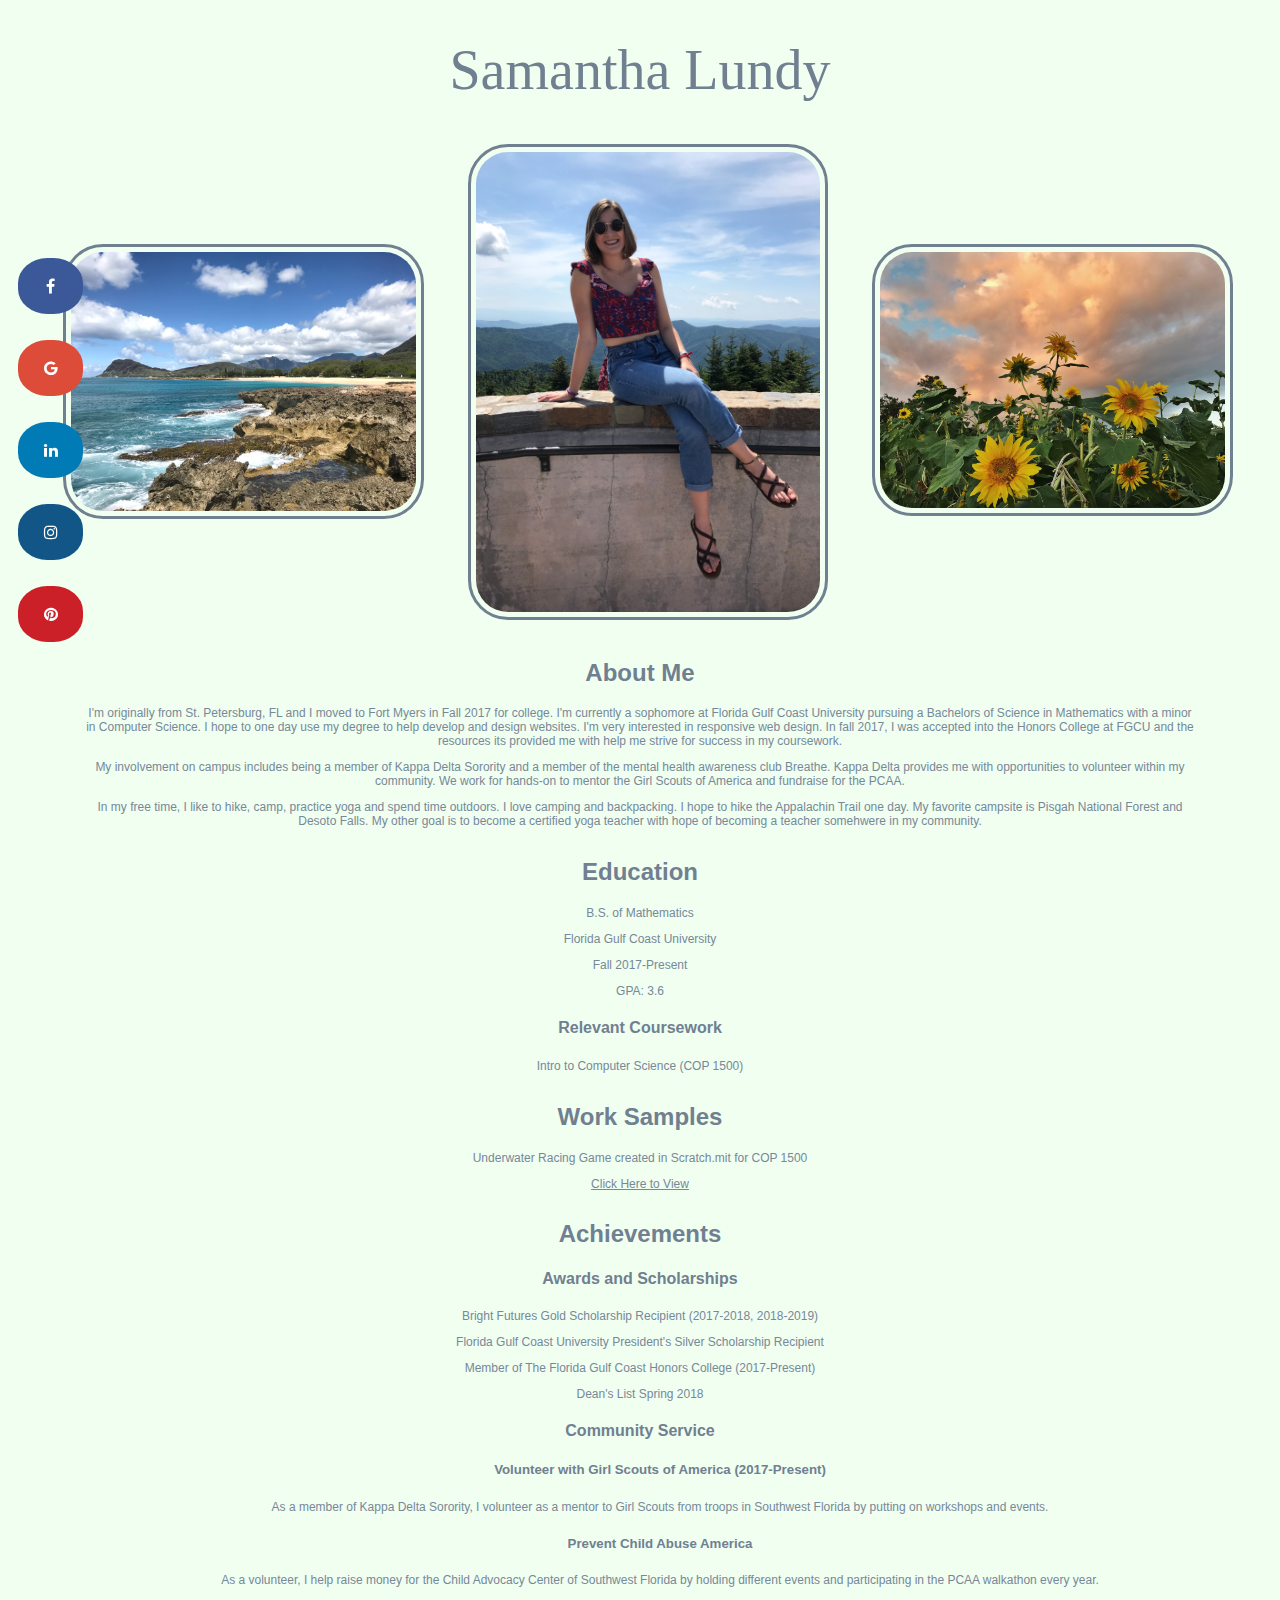
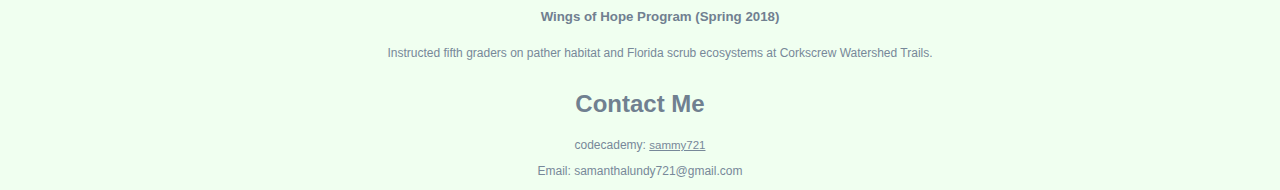
==== index.html @ 9797e223 "Add files via upload" ====
<!DOCTYPE html>
<html lang=en>
<head>
  <link rel="stylesheet" type="text/css" href="style.css">
<meta charset=utf-8>
 <link rel="stylesheet" href="https://cdnjs.cloudflare.com/ajax/libs/font-awesome/4.7.0/css/font-awesome.min.css">
<title>Samantha Lundy</title>
</head>
<body>
  <h1 class= "name">Samantha Lundy</h1>
    <div class="row">
  <div class="column topbox sidemargins">
    <img id="img.mermaidcaves" src="MermaidCaves.JPG" alt="Mountain and rock scenery in Oahu, Hawaii" style="width:100%" class="round">
  </div>
  <div class="column">
    <img id= "img.cliff" src="sammyoncliff.jpg" alt="Woman sitting on edge of railing with mountains and trees in background." style="width:100%" class="round">
  </div>
  <div class="column topbox sidemargins">
    <img id="img.sunflowers" src="sunflower.JPG" alt="Sunflower field" style="width:100%" class= "round">
  </div>
</div> 
<h2>About Me</h2>
  <p>I'm originally from St. Petersburg, FL and I moved to Fort Myers in Fall 2017 for college. I'm currently a sophomore at Florida Gulf Coast University pursuing a Bachelors of Science in Mathematics with a minor in Computer Science. I hope to one day use my degree to help develop and design websites. I'm very interested in responsive web design. In fall 2017, I was accepted into the Honors College at FGCU and the resources its provided me with help me strive for success in my coursework.  
 <p>My involvement on campus includes being a member of Kappa Delta Sorority and a member of the mental health awareness club Breathe. Kappa Delta provides me with opportunities to volunteer within my community. We work for hands-on to mentor the Girl Scouts of America and fundraise for the PCAA. </p>
<p>In my free time, I like to hike, camp, practice yoga and spend time outdoors. I love camping and backpacking. I hope to hike the Appalachin Trail one day. My favorite campsite is Pisgah National Forest and Desoto Falls. My other goal is to become a certified yoga teacher with hope of becoming a teacher somehwere in my community.</p>
<h2>Education</h2>
    <p>B.S. of Mathematics</p>
    <p>Florida Gulf Coast University</p>
    <p>Fall 2017-Present</p>
    <p>GPA: 3.6</p>
  <h4>Relevant Coursework</h4>
    <p>Intro to Computer Science (COP 1500)</p>
<h2>Work Samples</h2>
    <p>Underwater Racing Game created in Scratch.mit for COP 1500</p>
    <a href= "https://scratch.mit.edu/projects/243587065"><p>Click Here to View</p></a> 
<h2>Achievements</h2>
    <h4>Awards and Scholarships</h4>
    <p>Bright Futures Gold Scholarship Recipient (2017-2018, 2018-2019)</p>
    <p>Florida Gulf Coast University President's Silver Scholarship Recipient</p>
    <p>Member of The Florida Gulf Coast Honors College (2017-Present)</p>
    <p>Dean's List Spring 2018</p>
    <h4>Community Service</h4>
      <ul>
        <h5>Volunteer with Girl Scouts of America (2017-Present)</h5>
          <p>As a member of Kappa Delta Sorority, I volunteer as a mentor to Girl Scouts from troops in Southwest Florida by putting on workshops and events.</p>
        <h5>Prevent Child Abuse America</h5>
          <p>As a volunteer, I help raise money for the Child Advocacy Center of Southwest Florida by holding different events and participating in the PCAA walkathon every year.</p>
        <h5>Wings of Hope Program (Spring 2018)</h5>
          <p>Instructed fifth graders on pather habitat and Florida scrub ecosystems at Corkscrew Watershed Trails.</p>
      </ul>
    
<h2>Contact Me</h2>
    <p>codecademy: <a href=https://www.codecademy.com/sammy721>sammy721</a></p>
    <p>Email: samanthalundy721@gmail.com</p>
<div class="icon-bar">
  <a href="https://www.facebook.com/sammy.lundy.94" class="facebook"><i class="fa fa-facebook"></i></a> 
  <a href="https://plus.google.com/u/0/118086482548562430872" class="google"><i class="fa fa-google"></i></a> 
  <a href="https://www.linkedin.com/in/samantha-lundy/" class="linkedin"><i class="fa fa-linkedin"></i></a>
  <a href="https://www.instagram.com/sami721" class="instagram"><i class="fa fa-instagram"></i></a>
  <a href="https://www.pinterest.com/sami7219/" class="pinterest"><i class= "fa fa-pinterest"></i></a>
</div>
</body>
</html>
---- style.css ----
body {
    background-color: honeydew;
}

h1 {
    color: slategray;
    text-align: center;
    font-family: "Snell Roundhand", cursive;
    font-size: 56px;
}
h2 {
    color: slategray;
    text-align: center;
    font-family: "Lucida Sans Unicode", "Lucida Grande", sans-serif;
    padding-top: 10px;
}

h4 {
    color: slategray;
    text-align: center;
    font-family: "Lucida Sans Unicode", "Lucida Grande", sans-serif;
}

h5 {
    color: slategray;
    text-align: center;
    font-family: "Lucida Sans Unicode", "Lucida Grande", sans-serif;
}

p {
    color: lightslategray;
    text-align: center;
    font-family: "Lucida Sans Unicode", "Lucida Grande", sans-serif;
    font-size: 12px;
    margin-left: 75px;
    margin-right: 75px;
}

li {
    color:lightslategray;
    text-align: center;
    font-family:"Lucida Sans Unicode", "Lucida Grande", sans-serif;
    font-size:13.5px;
}

a {
    font-family: "Lucida Sans Unicode", "Lucida Grande", sans-serif;
    color:lightslategray;
    font-size: 11.5px;
    text-align: center;
}

.name {
    font-weight:100;
}

#img.cliff {
    width:300px;
    length: 300px;
    image-orientation: center;
}

#img.mermaidcaves {
    width: 300px;
    length: 300px;
    max-width: 1000%;
    height: auto;
}

#img.sunflowers {
    width: 300px;
    length: 300px;
    max-width: 1000%;
    height: auto;
}

.column {
    flex: 33.33%;
    padding: 5px;
}

.row {
    display: flex;
}

.topbox {
    margin-top: 100px;
    margin-bottom: 100px;
}

.sidemargins {
    margin-left: 50px;
    margin-right: 50px;
}

.round {
    border-radius: 40px;
    border: solid;
    border-color: slategray;
    padding: 5px;
}

.fa {
  padding: 20px;
  font-size: 20px;
  width: 25px;
  text-align: center;
  text-decoration: none;
  margin: 5px 2px;
  border-radius: 45%;
}

.fa:hover {
    opacity: 0.7;
}

.fa-facebook {
  background: #3B5998;
  color: white;
}

.fa-instagram {
  background: #125688;
  color: white;
}

.fa-pinterest {
  background: #cb2027;
  color: white;

}

.fa-linkedin {
  background: #007bb5;
  color: white;
}

.fa-google {
  background: #dd4b39;
  color: white;
}

.icon-bar {
  position: fixed;
  top: 50%;
  -webkit-transform: translateY(-50%);
  -ms-transform: translateY(-50%);
  transform: translateY(-50%);
}

/* Style the icon bar links */
.icon-bar a {
  display: block;
  text-align: center;
  padding: 8px;
  transition: all 0.3s ease;
  color: white;
  font-size: 16px;
}

/* Style the social media icons with color, if you want */
.icon-bar a:hover {
  background-color: clear;
}
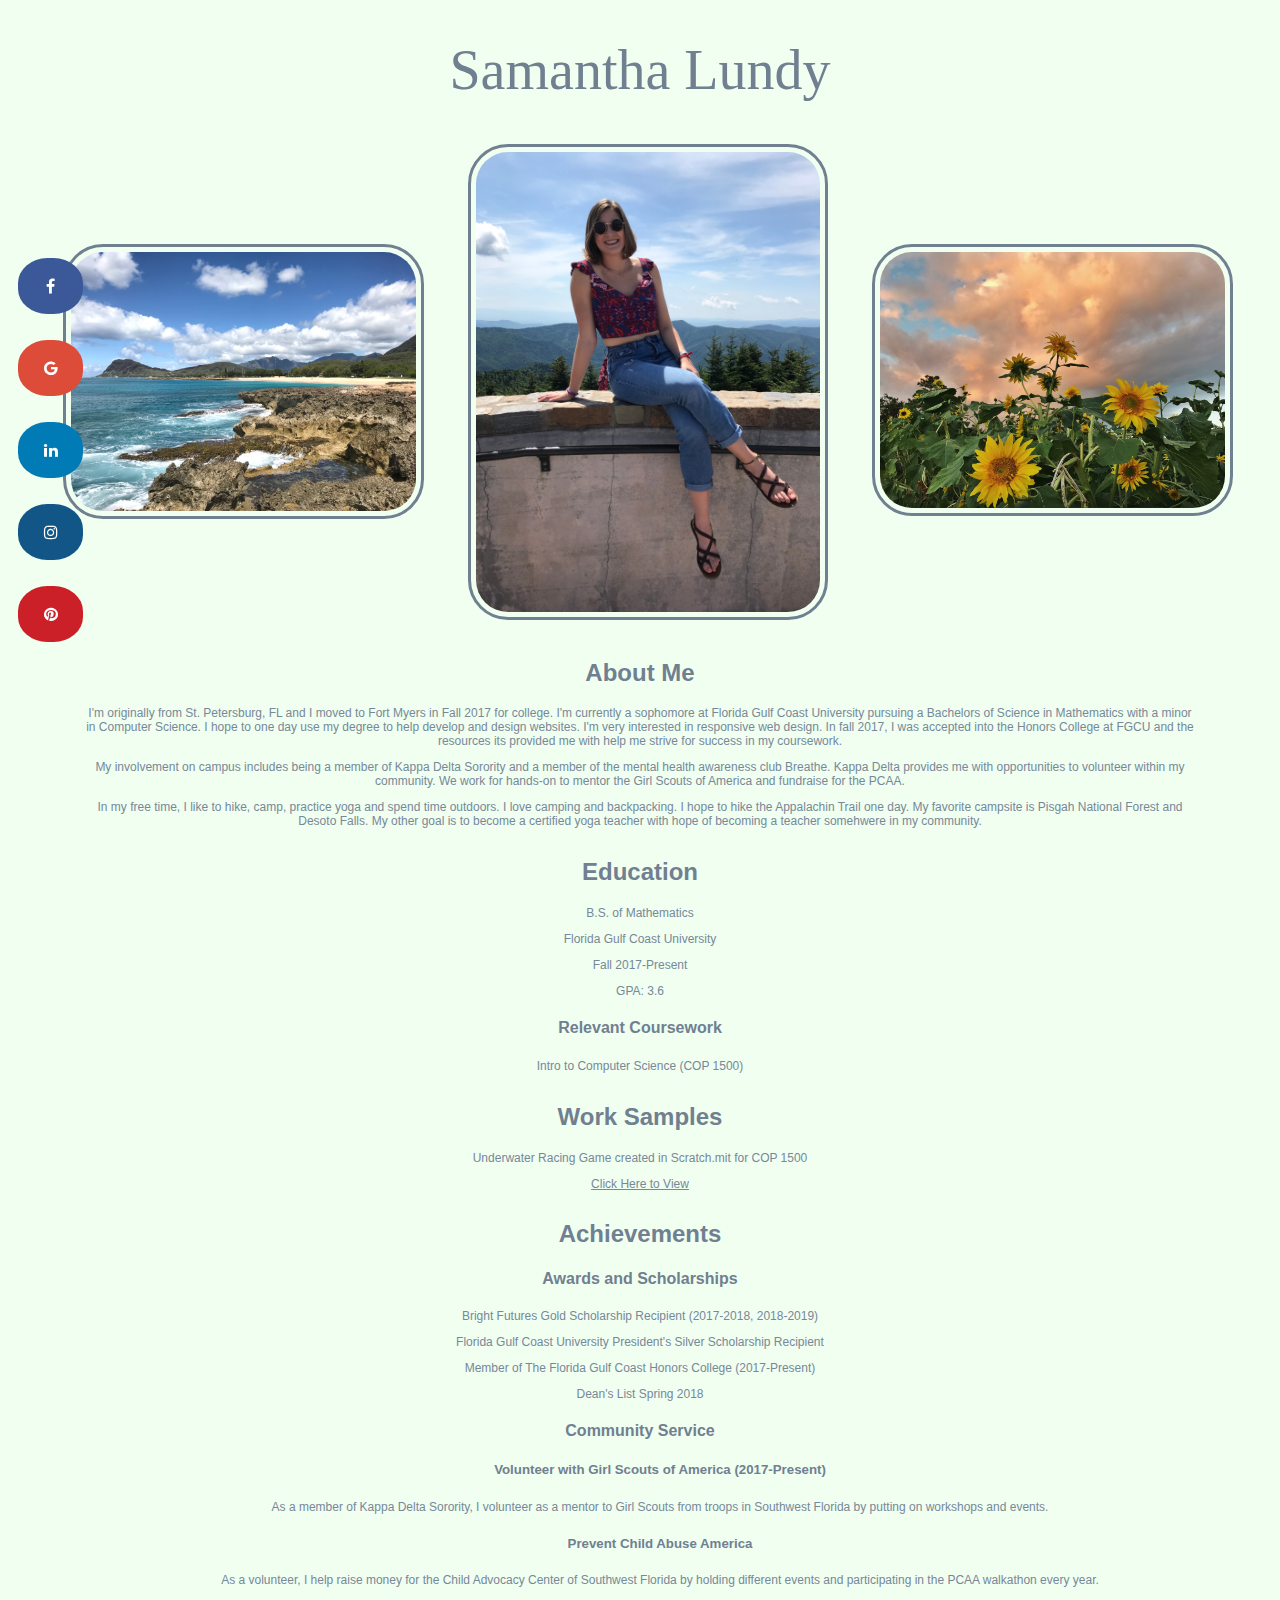
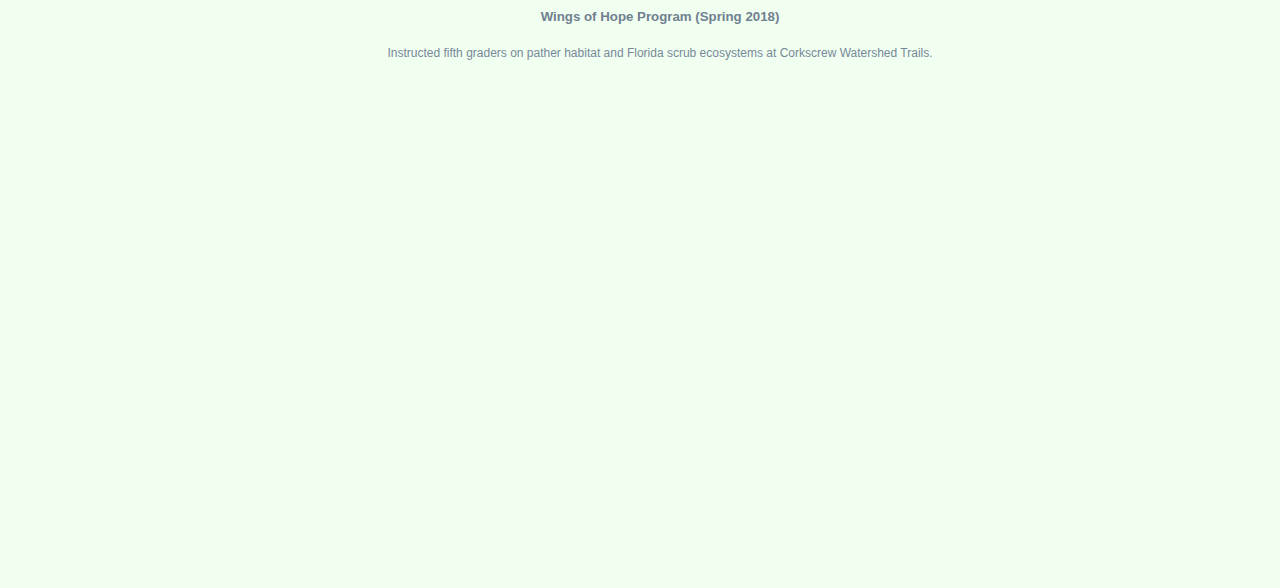
==== commit bb1c3760: "Add files via upload" ====
--- a/index.html
+++ b/index.html
@@ -48,10 +48,10 @@
         <h5>Wings of Hope Program (Spring 2018)</h5>
           <p>Instructed fifth graders on pather habitat and Florida scrub ecosystems at Corkscrew Watershed Trails.</p>
       </ul>
-    
-<h2>Contact Me</h2>
-    <p>codecademy: <a href=https://www.codecademy.com/sammy721>sammy721</a></p>
-    <p>Email: samanthalundy721@gmail.com</p>
+ <!-- Contact Form to google below -->
+    <div id="googleform">
+        <iframe src="https://docs.google.com/forms/d/e/1FAIpQLSe6lQv4yIhhwb_JlRPRCYmpkLz5TBAhDMrS6MXeOY66Fy4bZQ/viewform?embedded=true"width="500" height="400" frameborder="0" marginheight="0" marginwidth="0">Loading...</iframe>
+    </div>
 <div class="icon-bar">
   <a href="https://www.facebook.com/sammy.lundy.94" class="facebook"><i class="fa fa-facebook"></i></a> 
   <a href="https://plus.google.com/u/0/118086482548562430872" class="google"><i class="fa fa-google"></i></a> 
--- a/style.css
+++ b/style.css
@@ -100,6 +100,11 @@
     padding: 5px;
 }
 
+#googleform {
+    text-align: center;
+    padding: 50px; 
+}
+
 .fa {
   padding: 20px;
   font-size: 20px;
@@ -148,7 +153,6 @@
   transform: translateY(-50%);
 }
 
-/* Style the icon bar links */
 .icon-bar a {
   display: block;
   text-align: center;
@@ -158,7 +162,6 @@
   font-size: 16px;
 }
 
-/* Style the social media icons with color, if you want */
 .icon-bar a:hover {
   background-color: clear;
 }
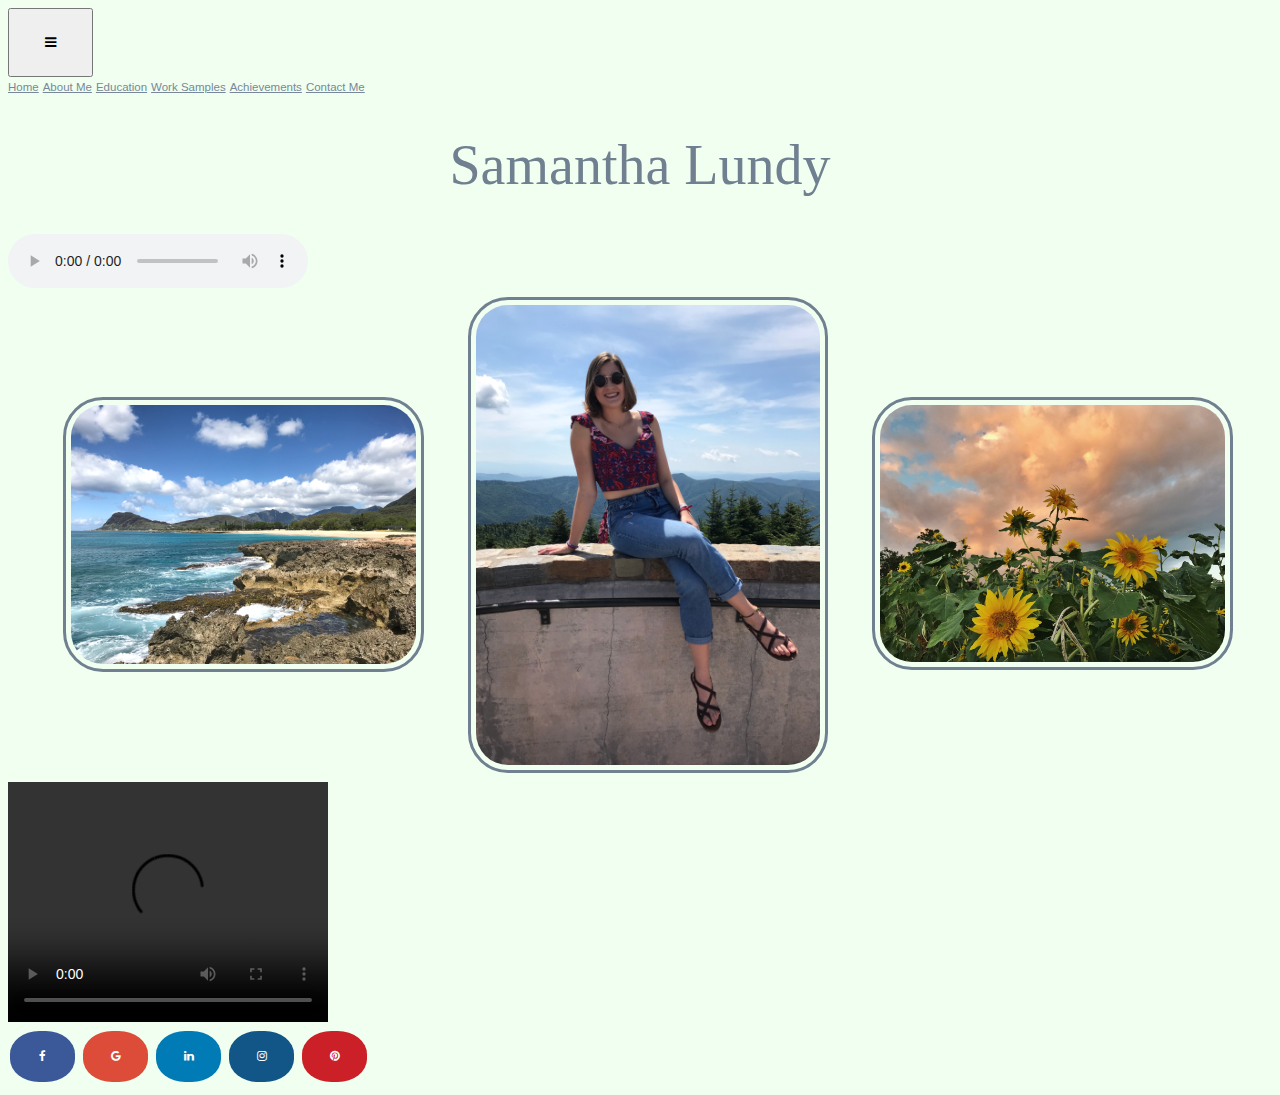
==== commit 1f5bb2b4: "Update index.html" ====
--- a/index.html
+++ b/index.html
@@ -7,7 +7,24 @@
 <title>Samantha Lundy</title>
 </head>
 <body>
+    <div class="dropdown">
+   <button class="btn"><i class="fa fa-bars"></i></button>
+  <div class="dropdown-content">
+    <a href = "index.html">Home</a>
+    <a href="AboutMe.html">About Me</a>
+    <a href="Education.html">Education</a>
+    <a href="worksamples.html">Work Samples</a>
+    <a href="Achievements.html">Achievements</a>
+    <a href="ContactMe.html">Contact Me</a>
+  </div>
+</div>
   <h1 class= "name">Samantha Lundy</h1>
+    <div class='audio-container'>
+     <audio controls>
+       <source src="SammyWebsiteIntro.mp3" type="audio/mpeg">
+        Your browser does not support the audio element.
+   </audio>
+</div>
     <div class="row">
   <div class="column topbox sidemargins">
     <img id="img.mermaidcaves" src="MermaidCaves.JPG" alt="Mountain and rock scenery in Oahu, Hawaii" style="width:100%" class="round">
@@ -19,40 +36,11 @@
     <img id="img.sunflowers" src="sunflower.JPG" alt="Sunflower field" style="width:100%" class= "round">
   </div>
 </div> 
-<h2>About Me</h2>
-  <p>I'm originally from St. Petersburg, FL and I moved to Fort Myers in Fall 2017 for college. I'm currently a sophomore at Florida Gulf Coast University pursuing a Bachelors of Science in Mathematics with a minor in Computer Science. I hope to one day use my degree to help develop and design websites. I'm very interested in responsive web design. In fall 2017, I was accepted into the Honors College at FGCU and the resources its provided me with help me strive for success in my coursework.  
- <p>My involvement on campus includes being a member of Kappa Delta Sorority and a member of the mental health awareness club Breathe. Kappa Delta provides me with opportunities to volunteer within my community. We work for hands-on to mentor the Girl Scouts of America and fundraise for the PCAA. </p>
-<p>In my free time, I like to hike, camp, practice yoga and spend time outdoors. I love camping and backpacking. I hope to hike the Appalachin Trail one day. My favorite campsite is Pisgah National Forest and Desoto Falls. My other goal is to become a certified yoga teacher with hope of becoming a teacher somehwere in my community.</p>
-<h2>Education</h2>
-    <p>B.S. of Mathematics</p>
-    <p>Florida Gulf Coast University</p>
-    <p>Fall 2017-Present</p>
-    <p>GPA: 3.6</p>
-  <h4>Relevant Coursework</h4>
-    <p>Intro to Computer Science (COP 1500)</p>
-<h2>Work Samples</h2>
-    <p>Underwater Racing Game created in Scratch.mit for COP 1500</p>
-    <a href= "https://scratch.mit.edu/projects/243587065"><p>Click Here to View</p></a> 
-<h2>Achievements</h2>
-    <h4>Awards and Scholarships</h4>
-    <p>Bright Futures Gold Scholarship Recipient (2017-2018, 2018-2019)</p>
-    <p>Florida Gulf Coast University President's Silver Scholarship Recipient</p>
-    <p>Member of The Florida Gulf Coast Honors College (2017-Present)</p>
-    <p>Dean's List Spring 2018</p>
-    <h4>Community Service</h4>
-      <ul>
-        <h5>Volunteer with Girl Scouts of America (2017-Present)</h5>
-          <p>As a member of Kappa Delta Sorority, I volunteer as a mentor to Girl Scouts from troops in Southwest Florida by putting on workshops and events.</p>
-        <h5>Prevent Child Abuse America</h5>
-          <p>As a volunteer, I help raise money for the Child Advocacy Center of Southwest Florida by holding different events and participating in the PCAA walkathon every year.</p>
-        <h5>Wings of Hope Program (Spring 2018)</h5>
-          <p>Instructed fifth graders on pather habitat and Florida scrub ecosystems at Corkscrew Watershed Trails.</p>
-      </ul>
- <!-- Contact Form to google below -->
-    <div id="googleform">
-        <iframe src="https://docs.google.com/forms/d/e/1FAIpQLSe6lQv4yIhhwb_JlRPRCYmpkLz5TBAhDMrS6MXeOY66Fy4bZQ/viewform?embedded=true"width="500" height="400" frameborder="0" marginheight="0" marginwidth="0">Loading...</iframe>
-    </div>
-<div class="icon-bar">
+<video id="waterfall" width="320" height="240" controls>
+  <source src="desotofalls.mp4" type="video/mp4">
+   Your browser does not support the video tag.
+</video>
+<div id="icon-bar">
   <a href="https://www.facebook.com/sammy.lundy.94" class="facebook"><i class="fa fa-facebook"></i></a> 
   <a href="https://plus.google.com/u/0/118086482548562430872" class="google"><i class="fa fa-google"></i></a> 
   <a href="https://www.linkedin.com/in/samantha-lundy/" class="linkedin"><i class="fa fa-linkedin"></i></a>
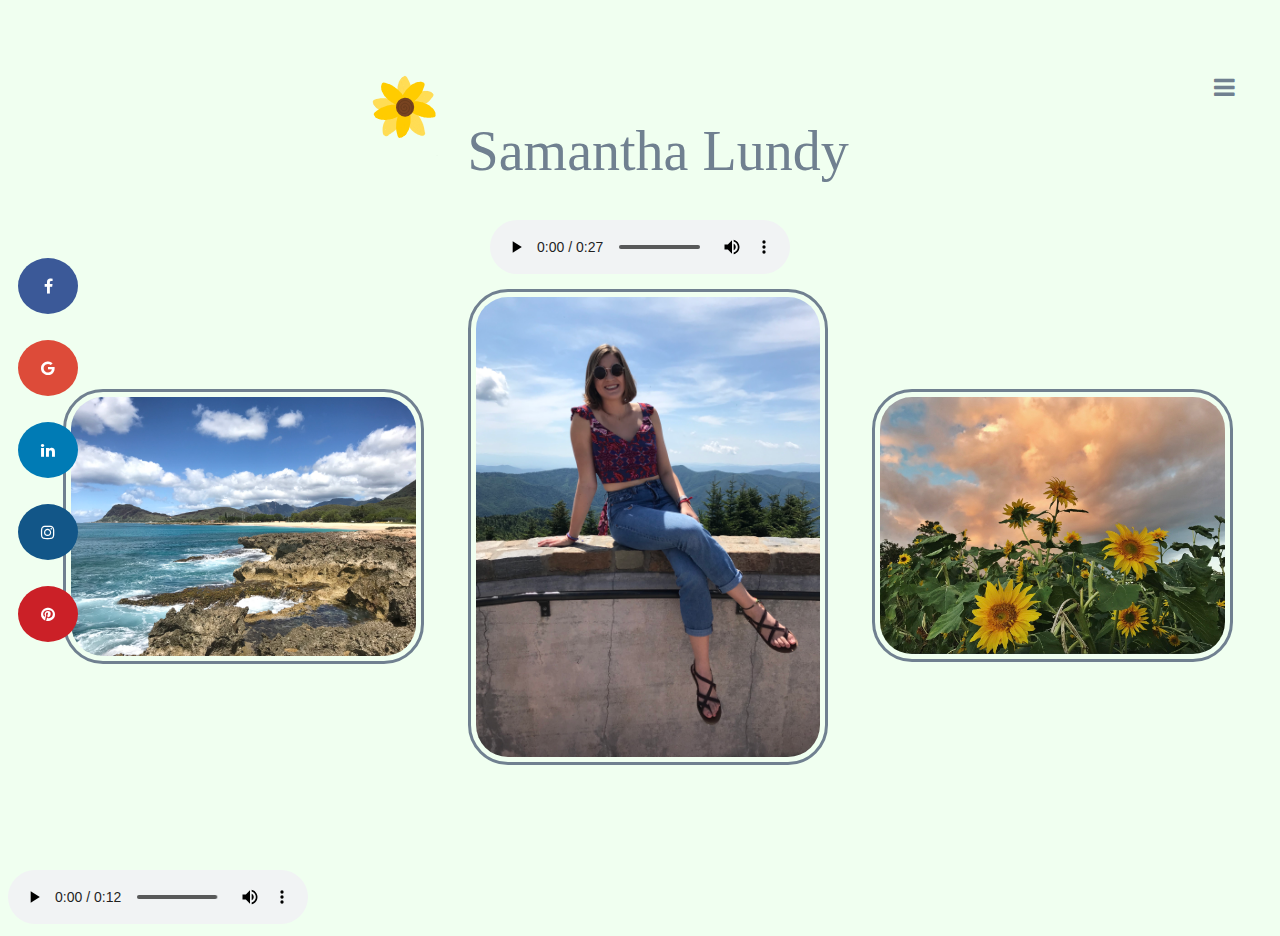
==== commit b771cd98: "Update index.html" ====
--- a/index.html
+++ b/index.html
@@ -7,7 +7,7 @@
 <title>Samantha Lundy</title>
 </head>
 <body>
-    <div class="dropdown">
+    <div class="dropdown" >
    <button class="btn"><i class="fa fa-bars"></i></button>
   <div class="dropdown-content">
     <a href = "index.html">Home</a>
@@ -18,7 +18,124 @@
     <a href="ContactMe.html">Contact Me</a>
   </div>
 </div>
-  <h1 class= "name">Samantha Lundy</h1>
+  <h1 class= "name"><svg
+   xmlns:dc="http://purl.org/dc/elements/1.1/"
+   xmlns:cc="http://creativecommons.org/ns#"
+   xmlns:rdf="http://www.w3.org/1999/02/22-rdf-syntax-ns#"
+   xmlns:svg="http://www.w3.org/2000/svg"
+   xmlns="http://www.w3.org/2000/svg"
+   id="svg26"
+   version="1.1"
+   viewBox="0 0 260 297"
+   height="35mm"
+   width="35mm">
+  <defs
+     id="defs20" />
+  <metadata
+     id="metadata23">
+    <rdf:RDF>
+      <cc:Work
+         rdf:about="">
+        <dc:format>image/svg+xml</dc:format>
+        <dc:type
+           rdf:resource="http://purl.org/dc/dcmitype/StillImage" />
+        <dc:title></dc:title>
+      </cc:Work>
+    </rdf:RDF>
+  </metadata>
+  <g
+     id="layer1">
+    <path
+       d="m 136.82738,123.1696 a 33.263393,46.830391 0 0 1 -6e-5,0.0873"
+       id="path34"
+       style="fill:#784421;stroke:#784421;stroke-width:0.26458332" />
+    <path
+       style="fill:#ffdd55;stroke:#ffdd55;stroke-width:0.18729495"
+       id="path72"
+       d="m 138.99944,156.3801 c 0.28427,-1.72294 0.6735,-3.41104 1.1223,-5.09039 0.3662,-1.39245 0.75981,-2.77377 1.19473,-4.1425 0.44806,-1.45051 0.78469,-2.9332 1.12619,-4.4168 0.34848,-1.64161 0.70218,-3.27659 1.11266,-4.90024 0.43083,-1.73212 0.76594,-3.46483 0.917,-5.25364 0.0919,-1.52543 0.0948,-3.05422 0.0835,-4.58211 10e-4,-1.33247 -0.004,-2.66486 -0.0137,-3.99726 0.006,-1.27525 3.5e-4,-2.55052 -0.003,-3.82578 0.001,-1.24922 -0.004,-2.49822 0.008,-3.74741 0.0921,-1.33116 -0.14747,-2.6148 -0.36685,-3.9117 -0.1885,-1.07586 -0.43389,-2.15495 -0.88642,-3.13657 -0.42932,-1.04488 -0.86157,-2.08825 -1.15062,-3.19161 -0.37677,-1.14111 -0.86248,-2.23857 -1.43573,-3.2755 -0.5842,-1.12156 -1.18476,-2.23337 -1.75442,-3.368019 -0.47265,-0.976141 -1.16939,-1.777797 -1.7554,-2.665027 -0.48716,-0.525008 -0.76633,-1.186408 -1.31018,-1.666911 -0.30401,-0.558439 -0.75492,-0.989463 -1.08105,-1.526768 -0.47972,-0.218039 -0.61335,-0.847209 -0.9455,-1.218589 -0.18494,-0.395934 -0.48688,-0.634149 -0.73665,-0.96551 -0.13046,-0.291967 -0.37669,-0.48281 -0.60379,-0.751691 -2.0299,-2.124509 7.81436,-6.528729 6.41517,-3.515589 -0.32304,0.50062 -16.98438,10.701536 -0.46745,0.339018 0.0826,-0.05179 -0.10675,0.182501 -0.1891,0.234853 -2.23804,1.422659 -4.48842,2.821798 -6.73264,4.232708 2.12358,-1.333959 4.24714,-2.667908 6.37071,-4.001868 -0.14324,0.03783 -0.10851,0.2539 -0.21208,0.321559 -2.20325,1.439571 -4.49978,2.70783 -6.66312,4.218649 -2.00106,1.397501 8.2335,-5.172728 6.17047,-3.8885 -4.34648,2.73773 -13.45605,8.455642 -0.53767,0.331051 0.0568,-0.03571 -0.11755,0.0655 -0.1689,0.110172 -0.38685,0.336239 0.0566,0.05488 -0.37335,0.300637 -0.40347,0.332332 -0.75206,0.744472 -1.17743,1.042642 -0.31324,0.39117 -0.62127,0.78042 -0.91654,1.196241 -0.42063,0.537688 -0.67679,1.201721 -1.02857,1.790781 -0.32737,0.606642 -0.61582,1.245087 -0.85393,1.900313 -0.28934,0.834544 -0.5156,1.69899 -0.86327,2.507174 -0.34501,0.87635 -0.59676,1.790752 -0.89639,2.685694 -0.26575,0.85706 -0.55269,1.70839 -0.80276,2.57135 -0.15502,0.82043 -0.32673,1.62812 -0.61542,2.40592 -0.19456,0.66379 -0.18264,1.36329 -0.18775,2.0521 0.008,0.77288 0.0135,1.54583 0.0171,2.31875 -7.1e-4,0.84884 0.003,1.69753 -3.5e-4,2.54636 0.004,0.83152 0.003,1.66304 0.004,2.49456 9.8e-4,0.82417 9.9e-4,1.64767 -0.005,2.47187 0.002,0.82353 0.007,1.64707 0.004,2.47059 -0.0705,0.75647 0.12622,1.46059 0.27135,2.18814 0.1801,0.98415 0.38038,1.96799 0.60432,2.94178 0.3056,1.10113 0.44449,2.24182 0.68983,3.3586 0.21458,0.87463 0.36654,1.77192 0.62124,2.63388 0.17821,0.82156 0.3541,1.65194 0.6437,2.43601 0.20394,0.81549 0.49826,1.59591 0.79033,2.3787 0.31794,0.71405 0.65675,1.41445 0.94029,2.14573 0.27724,0.5579 0.47729,1.15799 0.77236,1.70543 0.34108,0.60026 0.63567,1.24166 0.99675,1.82751 0.36033,0.65095 0.7196,1.29533 1.09529,1.93414 0.0649,0.0511 0.14383,0.0859 0.19482,0.1535 0.0903,0.11969 0.13788,0.27236 0.22114,0.39801 0.28606,0.43155 0.65674,0.76885 0.93206,1.21096 0.4306,0.48157 0.83715,1.02738 1.18802,1.58631 0.44846,0.38996 0.78398,0.92302 1.20824,1.35684 0.27403,0.50167 0.70167,0.80015 1.095,1.1719 0.32714,0.24793 0.62584,0.54846 0.90835,0.85531 0.26867,0.2919 0.54072,0.57877 0.80042,0.88068 0.12616,0.11415 0.65736,0.69646 0.70676,0.67157 0.30185,-0.15437 0.52217,0.6513 0.75812,0.50854 0.11809,0.13264 0.30152,0.42229 0.49218,0.47089 0.0294,0.007 0.0653,-0.0452 0.0882,-0.0232 0.0812,0.0778 0.12576,0.19224 0.18865,0.28836 0.0151,0.0141 0.0453,0.0644 0.0453,0.0425 5e-5,-0.0654 -0.10451,-0.19496 -0.0452,-0.19005 0.13905,0.0114 0.2605,0.51317 0.41124,0.40267 0.11059,0.3046 0.16303,-0.0898 0.31392,0.0233 0.25944,0.19461 0.16993,0.41311 0.23899,0.1573 0.24263,-0.26375 0.47478,0.24393 0.7124,0.38197 0.70221,0.24641 0.10076,0.45159 0.48525,0.0742 1.98272,-2.15241 -7.12837,6.97008 -6.24924,3.63827 0.007,-0.26596 0.0118,-0.53153 9.7e-4,-0.79741 0.004,-0.28219 -0.0129,-0.56413 -0.002,-0.84626 -0.0136,-0.27909 5e-4,-0.55713 -0.007,-0.83626 0.004,-0.3134 7.1e-4,-0.62673 0.008,-0.94044 -0.0108,-0.30715 -0.008,-0.61466 -0.005,-0.92192 -0.008,-0.30439 0.005,-0.60768 -0.003,-0.91199 -0.004,-0.35729 0.0147,-0.71494 0.004,-1.07199 0.0697,-0.44057 0.0946,-0.86076 0.0634,-1.30718 -0.0579,-0.52249 0.1846,-0.94569 0.33186,-1.42068 0.0876,-0.3713 0.0728,-0.76614 0.17945,-1.13076 -0.0435,-0.46331 0.0968,-0.82559 0.21035,-1.24478 0.13928,-0.2766 0.15825,-0.58175 0.22307,-0.8852 0.0268,-0.36742 0.007,-0.73535 0.0188,-1.10281 -0.0139,-0.31016 0.001,-0.61979 -0.0113,-0.92992 -0.004,-0.42873 0.0967,-0.77528 0.0843,-1.20555 -0.0424,-0.47166 -0.041,-0.94627 -0.0671,-1.4189 -0.0153,-0.38775 -0.003,-0.77576 -0.0143,-1.16395 0.002,-0.40539 0.006,-0.81084 0.007,-1.21647 -3e-4,-0.41313 -0.01,-0.82501 0.002,-1.23807 0.002,-0.52573 -0.006,-1.05173 0.005,-1.57746 -0.0166,-0.51964 0.0104,-1.0398 -0.009,-1.5593 -0.002,-0.50381 0.0137,-1.00804 0.002,-1.51179 -1.9e-4,-0.55323 0.0145,-1.10705 0.001,-1.6602 0.009,-0.74315 0.0116,-1.48605 0.0177,-2.22938 -0.013,-0.86414 0.005,-1.72813 -5.4e-4,-2.59224 -0.0122,-0.95528 0.028,-1.91083 -0.0286,-2.8644 -0.28762,-1.07238 -0.40978,-2.17403 -0.45695,-3.28635 -0.11242,-1.04693 -0.50237,-1.99707 -0.76373,-2.99772 -0.33923,-0.88391 -0.71984,-1.74186 -1.05332,-2.62798 -0.31007,-0.92467 -0.7032,-1.82516 -1.19363,-2.65513 -0.53344,-0.78385 -0.98851,-1.62141 -1.37495,-2.503 -0.35684,-0.6861 -0.68786,-1.37679 -1.13903,-1.99826 -0.30164,-0.51347 -0.52263,-1.03773 -0.85025,-1.5303 -0.0931,-0.4906 -0.43458,-0.73142 -0.62947,-1.16114 -0.0881,-0.39313 -0.29516,-0.49034 -0.47234,-0.75335 -0.18756,-0.24972 -0.12568,-0.64429 -0.31264,-0.89411 -0.0147,-0.0196 -0.0461,0.007 -0.0689,0.0108 -0.0495,-0.0803 -0.0991,-0.16059 -0.14857,-0.2409 -0.0861,-0.44816 -0.31914,-0.72538 -0.51868,-1.07299 -0.11496,-0.43854 -0.36709,-0.77685 -0.53687,-1.19506 -0.28466,-0.358214 -0.50937,-0.721062 -0.63532,-1.183704 -0.15596,-0.355101 -0.37659,-0.6311 -0.51212,-1.019296 -0.13259,-0.117739 -0.18192,-0.359566 -0.29245,-0.483937 -0.018,-0.02036 -0.003,0.06909 -0.0267,0.07964 -0.0236,0.01027 -0.0455,-0.02495 -0.0683,-0.03732 0.0482,0.08022 -0.26592,-0.65735 -0.23084,-0.635152 0.11683,0.07377 0.12566,0.324178 -0.0614,0.245953 -2.39973,-1.010406 -0.15111,-0.03997 6.5002,-3.935064 0.0268,-0.01603 -0.0355,0.05433 -0.0506,0.08348 -0.0743,0.143116 -0.0745,0.250532 -0.0782,0.410567 -0.002,0.295368 0.0163,0.589913 0.0243,0.885085 0.0115,0.264848 0.007,0.529899 0.0125,0.794964 -0.003,0.353014 -0.0124,0.705284 -0.004,1.058256 -0.003,0.396613 5.5e-4,0.79372 -0.0114,1.190545 0.10984,0.622218 -0.22906,1.051391 -0.40954,1.58716 -0.15847,0.552446 -0.31223,1.153363 -0.56927,1.663333 -0.14244,0.52603 -0.0825,1.08133 -0.0854,1.62187 -0.12406,0.50303 -0.29286,0.99155 -0.38101,1.50532 -0.0628,0.43243 -0.17792,0.83382 -0.15605,1.27374 0.0286,0.40574 0.057,0.81075 0.0638,1.21779 0.0146,0.52381 0.006,1.04751 0.005,1.57133 0.002,0.58752 0.008,1.17519 -0.004,1.76257 0.004,0.62423 0.001,1.24848 0.007,1.87268 -0.006,0.579 -0.003,1.15842 0.002,1.73757 -3.3e-4,0.5436 -0.005,1.08724 -0.001,1.63085 -1.5e-4,0.55944 -0.004,1.11897 -2.9e-4,1.6784 0.005,0.48454 0.005,0.96927 -6e-5,1.45383 0.0738,0.45502 0.27583,0.86075 0.38127,1.31202 0.23015,0.51983 0.12453,1.10885 0.30374,1.63529 0.16255,0.78513 0.49345,1.50335 0.68341,2.27707 0.27131,0.69041 0.45145,1.40966 0.65529,2.12766 0.31512,0.41357 0.3486,0.98445 0.56924,1.43744 0.28677,0.46567 0.26239,1.10053 0.62364,1.51033 0.26604,0.34176 0.2477,0.86885 0.42858,1.17608 0.24697,0.4371 0.41508,0.86552 0.47325,1.38208 0.23529,0.3722 0.3453,0.8234 0.42056,1.26511 0.22566,0.45453 0.32823,0.99593 0.5267,1.46617 0.31047,0.61722 0.45325,1.27027 0.57491,1.95728 0.32087,0.65249 0.36094,1.37933 0.49737,2.08702 0.18776,0.71178 0.43371,1.36845 0.50602,2.10993 -0.0164,0.71565 0.31082,1.33304 0.42104,2.02975 -0.004,0.54888 0.16935,1.0143 0.34091,1.51292 0.2205,0.32899 0.30224,0.73306 0.31495,1.13394 0.16093,0.16114 0.32866,0.59939 0.40857,0.91107 0.2141,0.37142 0.40083,0.7498 0.50625,1.193 0.0235,0.39086 0.10253,0.43617 0.34123,0.73792 0.15143,0.26644 0.18154,0.57372 0.23755,0.87344 -7.31893,4.36239 -6.81955,5.99115 -6.78836,1.97426 0.009,-1.28415 0.0255,-2.56821 0.0312,-3.85239 0.003,-1.49391 -0.0177,-2.9879 -0.004,-4.4817 -0.0138,-1.31143 -0.01,-2.62283 -0.007,-3.93425 -0.006,-1.10651 -0.0134,-2.2129 -0.0128,-3.31944 -0.0703,-1.03692 -0.37742,-2.01824 -0.48286,-3.04989 -0.1117,-1.17131 -0.44857,-2.29476 -0.78953,-3.40518 -0.14202,-1.04002 -0.47261,-2.01931 -0.74353,-3.0211 -0.2902,-0.79419 -0.41944,-1.63807 -0.66439,-2.44665 -0.27034,-0.58284 -0.37076,-1.22134 -0.59429,-1.82689 -0.14921,-0.62077 -0.36872,-1.2165 -0.54724,-1.82948 -0.20408,-0.52938 -0.33826,-1.03401 -0.33798,-1.61619 0.0354,-0.55166 -0.1801,-1.05845 -0.28582,-1.58884 -0.12799,-0.65281 -0.15387,-1.31939 -0.15619,-1.98478 -0.0254,-0.61731 -0.0113,-1.23517 -0.0136,-1.85276 -0.003,-0.58273 -0.005,-1.16561 0.005,-1.74819 -0.0191,-0.4139 -9.7e-4,-0.82781 -0.0186,-1.24159 -0.14084,-2.88345 -0.88166,0.23901 6.79264,-3.6376 0.0253,-0.0127 -0.0411,0.0474 -0.0443,0.0776 -0.009,0.0864 0.005,0.17398 0.008,0.26096 -0.29316,0.39801 -0.46849,0.9489 -0.65338,1.42684 -0.38421,0.82798 -0.67163,1.69531 -0.97027,2.56219 -0.40877,1.19644 -0.9693,2.31909 -1.4471,3.48243 -0.47131,1.22124 -1.01567,2.4054 -1.40431,3.66254 -0.36446,0.84157 -0.56942,1.73839 -0.80234,2.62952 -0.17545,0.78236 -0.31195,1.57199 -0.48802,2.35581 -0.14881,0.53762 -0.24161,1.0888 -0.30588,1.64466 -0.009,0.44074 -0.0314,0.88053 -0.0209,1.32146 0.008,0.68564 -0.0488,1.37764 0.0201,2.06003 0.11739,0.84535 0.40132,1.62389 0.67819,2.41673 0.19497,0.83032 0.56391,1.57701 0.71951,2.42245 0.4195,0.48461 0.26353,1.28702 0.66993,1.76035 0.38928,0.32109 0.25896,1.40173 0.49727,1.74856 0.16109,0.50992 0.37792,0.98404 0.60699,1.45671 0.12901,0.35836 0.25292,0.75056 0.49075,1.04203 0.12784,0.39447 0.45853,0.4587 0.66664,0.77508 0.16383,0.29352 0.14952,0.64903 0.36565,0.88564 0.20441,0.11885 0.17497,0.40328 0.28176,0.58578 0.0148,0.0259 0.005,-0.0794 0.0327,-0.0844 0.0406,-0.007 0.0747,0.0387 0.11211,0.0581 0.0624,0.12154 0.12483,0.24305 0.18716,0.36458 0.25792,0.46548 0.57923,0.88215 0.84846,1.33949 0.0574,0.037 0.12849,0.056 0.17225,0.11115 0.22451,0.28273 0.37768,0.64508 0.63536,0.90379 0.0663,0.0665 0.15399,0.10201 0.23099,0.15302 0.0884,0.10396 0.17675,0.20795 0.26511,0.31191 0.42143,0.35402 0.57206,1.03875 1.06757,1.26515 0.23184,0.11806 0.22119,0.505 0.40885,0.65232 0.0583,0.0458 0.13691,-0.0504 0.20813,-0.0589 1.65424,-0.40861 -18.89147,11.01739 0.38496,-0.39847 0.0639,-0.0379 0.12003,0.09 0.18001,0.13498 0.36261,0.29517 0.41154,0.86947 0.72696,1.19927 0.40415,0.96523 0.99135,1.80622 1.54421,2.67293 0.74467,1.01851 1.26756,2.19715 1.91121,3.28939 0.34279,0.65678 0.83008,1.20858 1.1126,1.89944 0.42816,0.95826 -0.063,-0.20405 -0.12686,-0.16849 -6.36448,3.54755 -6.5547,7.05466 -6.37611,4.19225 0.0333,-0.30076 0.0126,-0.60364 0.017,-0.90592 -0.0169,-0.56382 -0.006,-1.11609 0.10558,-1.66861 0.14995,-0.79639 0.43636,-1.54286 0.65269,-2.31662 0.24243,-0.86029 0.53008,-1.6939 0.66463,-2.58513 0.18949,-0.85688 0.38028,-1.71299 0.56112,-2.57297 0.26322,-0.80418 0.39931,-1.6375 0.57312,-2.4662 0.38868,-0.81387 0.45337,-1.73718 0.49697,-2.63852 0.1033,-0.94273 0.3304,-1.85849 0.42156,-2.8043 0.094,-0.98236 0.33672,-1.93398 0.47186,-2.90972 0.13136,-1.09184 0.14767,-2.19453 0.16094,-3.29411 0.0123,-1.06736 0.002,-2.13466 -0.004,-3.20196 -0.009,-0.97883 0.002,-1.95761 0.005,-2.9365 -0.0117,-0.97527 -0.006,-1.95063 -0.003,-2.92596 -0.01,-0.87668 0.0475,-1.75681 -0.11418,-2.61963 -0.21527,-0.74536 -0.24865,-1.53149 -0.39142,-2.29249 -0.0617,-0.67753 -0.18527,-1.33453 -0.32865,-1.99585 -0.0554,-0.7503 -0.30269,-1.44261 -0.45849,-2.16835 -0.1256,-0.83464 -0.3403,-1.64592 -0.51037,-2.47083 -0.1096,-0.84488 -0.25385,-1.66774 -0.4309,-2.49939 -0.11713,-0.80523 -0.35295,-1.57141 -0.57513,-2.34631 -0.22874,-0.6297 -0.48142,-1.24577 -0.64766,-1.89952 -0.20405,-0.50036 -0.36491,-1.01431 -0.51823,-1.53579 -0.17944,-0.41067 -0.34941,-0.82098 -0.58833,-1.19438 -0.26709,-0.38032 -0.34719,-0.86018 -0.58114,-1.25667 -0.15088,-0.47451 -0.3997,-0.85167 -0.60875,-1.2871 -0.22719,-0.47293 -0.43728,-0.96563 -0.7191,-1.407198 -0.28501,-0.513885 -0.48046,-1.054185 -0.77247,-1.560562 -0.2946,-0.46212 -0.52542,-0.957388 -0.76763,-1.453109 -0.23985,-0.502316 -0.44596,-0.983344 -0.74934,-1.436784 -0.23867,-0.427823 -0.45833,-0.871629 -0.67398,-1.317085 -0.34179,-0.0773 -0.45116,-0.92237 -0.72176,-0.970187 -0.29334,-0.112061 -0.31435,-0.805828 -0.58902,-0.752587 -0.34881,-0.0949 -0.5102,-0.93686 -0.46627,-0.52672 -0.0606,0.0107 -0.21619,-0.2354 -0.27487,-0.212008 -0.0376,0.01498 -0.0315,0.121551 -0.0695,0.10753 -0.065,-0.02409 -0.30428,-0.321201 -0.36276,-0.39114 -0.0743,0.127797 -0.17819,-0.509035 -0.23786,-0.372311 -0.10206,0.233942 0.0806,0.205857 -0.19397,0.166951 -0.20518,0.03401 -0.41795,0.0439 -0.62947,0.0468 -0.17926,-0.002 -0.35835,0.0149 -0.53741,0.006 -0.42684,0.09576 -0.56697,-0.27793 -0.72549,-0.537388 0.0126,0.07076 0.0471,0.140631 0.0386,0.211998 -0.0113,0.0927 -0.20765,0.285089 -0.13343,0.23927 2.14317,-1.323019 8.51121,-5.409931 6.39686,-4.032152 -6.52768,4.253592 -4.1407,4.087161 -6.87058,4.247741 2.14351,-1.350951 4.28701,-2.701891 6.43051,-4.052841 -0.007,0.0766 -0.14758,0.02679 -0.16104,0.0915 -0.0272,0.131062 0.0316,0.27734 -0.0112,0.403117 -0.0297,0.08639 -0.16438,0.048 -0.23743,0.0937 -0.36899,0.216071 -0.0131,0.347868 -0.46135,0.695381 -2.21628,1.580359 -5.20979,2.13191 -6.82508,4.428729 -9.38495,13.344695 9.16763,-5.375199 6.24079,-3.901491 -0.23051,0.0956 -0.24172,0.623281 -0.61582,0.6523 -0.0345,0.562998 -0.40262,0.442901 -0.5651,0.660951 -0.09,0.730612 -0.3755,0.264859 -0.5291,1.044892 -2.35947,1.355679 -4.19016,2.848589 -7.05921,4.794926 16.35231,-9.552109 6.63923,-5.935417 5.99238,-3.447078 -0.32575,0.325079 -0.46814,-0.009 -0.51301,0.525382 -0.0832,0.133061 -0.20359,0.473821 -0.35583,0.522584 -0.3716,0.119122 0.0717,-0.147641 -0.15923,0.002 -0.13427,0.178588 0.044,0.439862 -0.0397,0.636481 -0.0157,0.03674 -0.0799,0.0081 -0.10597,0.03662 -0.0481,0.05327 -0.0684,0.129935 -0.10256,0.194905 -0.29429,-0.0216 -0.30338,0.167494 -0.30692,0.463222 -0.008,0.105494 -0.21181,0.601956 -0.27465,0.673081 -0.15531,-0.004 -0.1082,-0.04423 -0.16938,0.06363 -0.26375,0.189301 0.1362,0.580923 -0.0864,0.797481 -0.21918,0.09517 -0.18607,0.361045 -0.31745,0.526925 -0.0419,0.05284 -0.12302,0.04686 -0.17251,0.09101 -0.0579,0.23997 -0.0168,0.490893 7.4e-4,0.734328 0.0178,0.298152 0.0291,0.596477 0.0258,0.89536 0.007,0.27038 0.009,0.541719 0.005,0.81217 -0.003,0.290942 0.003,0.581326 -0.004,0.872346 0.0101,0.35471 -0.0112,0.71037 5.7e-4,1.06538 -0.002,0.46544 -0.005,0.9303 -0.0106,1.39584 0.0114,0.48747 0.002,0.97524 0.003,1.46301 0.0308,0.44759 -0.0419,0.9087 0.0105,1.3537 0.23953,0.60806 0.3405,1.26915 0.61169,1.86319 0.24145,0.70223 0.489,1.40007 0.73413,2.10083 0.20358,0.57728 0.50205,1.07914 0.6649,1.67321 0.16748,0.52482 0.42025,1.03969 0.66779,1.53988 0.3072,0.62666 0.49881,1.30924 0.78099,1.94824 0.35688,0.99687 0.61767,2.02703 0.92241,3.0448 0.52635,1.23353 0.96147,2.5106 1.49044,3.73935 0.38356,1.4849 1.14729,2.78611 1.69637,4.19113 0.53256,1.17585 0.95267,2.41219 1.55031,3.55251 0.37271,0.98909 0.69709,2.00179 0.97389,3.02947 0.27557,0.89834 0.65736,1.75069 0.95016,2.63517 0.18748,0.63575 0.39099,1.27093 0.64254,1.87924 0.2439,0.60992 0.53245,1.17221 0.79868,1.76463 0.0807,0.21871 0.20597,0.39876 0.33632,0.58316 0,0 -6.52685,4.27487 -6.52685,4.27487 v 0 c -0.16657,-0.23177 -0.34378,-0.4555 -0.42097,-0.7452 -0.20457,-0.51559 0.0746,0.1448 -0.30273,-0.54283 -0.21533,-0.39244 -0.20653,-0.88523 -0.50345,-1.23894 -0.25338,-0.63566 -0.50423,-1.28607 -0.66492,-1.96052 -0.23257,-0.90582 -0.68978,-1.75647 -0.93413,-2.66692 -0.27607,-0.96974 -0.59006,-1.91403 -0.88608,-2.87594 -0.59676,-1.18207 -1.04231,-2.43769 -1.57214,-3.65336 -0.51112,-1.40512 -1.32009,-2.67537 -1.68099,-4.15419 -0.54311,-1.25632 -1.00645,-2.55319 -1.54638,-3.8158 -0.30953,-0.98018 -0.58382,-1.96308 -0.92668,-2.92558 -0.27539,-0.63371 -0.4764,-1.30587 -0.78461,-1.92242 -0.25467,-0.57843 -0.53766,-1.13175 -0.7659,-1.71626 -0.073,-0.58584 -0.4468,-1.03926 -0.60386,-1.60798 -0.18213,-0.67391 -0.52101,-1.29557 -0.67055,-1.98641 -0.32939,-0.63937 -0.40565,-1.33828 -0.71034,-1.98949 -0.16946,-0.51169 -0.10585,-1.03754 -0.11158,-1.57676 0.002,-0.48903 -0.008,-0.97807 0.003,-1.46681 -0.005,-0.46157 -0.008,-0.92249 -0.0106,-1.38395 0.0114,-0.3553 -0.009,-0.71115 6e-4,-1.06616 -0.007,-0.28975 -0.001,-0.57889 -0.003,-0.86861 -0.003,-0.27032 8e-5,-0.54134 0.004,-0.8117 -0.006,-0.28263 -9.7e-4,-0.56527 -0.0125,-0.84775 -0.0128,-0.30131 -0.0496,-0.59962 -0.0673,-0.89988 -0.071,-0.772924 0.0952,-0.35034 0.20021,-0.6599 0.16708,-0.492648 -0.0868,-0.08138 0.10868,-0.368502 0.14194,-0.251067 -0.0167,-0.05368 0.25401,0.128717 0.13424,0.09051 -0.20126,-0.784178 -0.0749,-0.682092 0.0358,-0.141825 -0.0339,-0.313954 0.0356,-0.439797 0.0286,-0.0517 0.11638,0.0394 0.16493,0.01089 0.14508,-0.08508 0.005,-0.410524 0.26139,-0.302693 0.0371,-0.009 0.0912,0.0089 0.11139,-0.02715 0.0459,-0.08033 -0.14219,-0.842152 0.018,-0.891201 0.054,-0.0035 0.10806,-0.0065 0.16201,-0.01027 0.0181,-0.05435 0.004,-0.146176 0.0542,-0.162893 0.13812,-0.04583 0.32524,0.351322 0.24779,-0.121609 -0.0251,-0.492804 0.008,-0.557124 0.39575,-0.819697 0.34271,0.0553 -0.068,-0.771935 0.4136,-0.791701 0.32873,0.08779 0.31973,-0.27057 0.43545,-0.535393 2.20785,-1.444694 4.4157,-2.889399 6.62355,-4.334089 -2.09856,1.43586 -4.18139,2.899826 -6.29567,4.30759 -0.0789,0.05256 0.0388,-0.19826 0.0621,-0.296327 0.036,-0.151668 0.0264,-0.323883 0.10245,-0.456528 0.0271,-0.04715 0.0909,-0.05003 0.1363,-0.07511 0.0806,0.04238 0.15324,0.140804 0.24168,0.127085 0.1723,-0.02646 -0.11318,-1.07788 0.49367,-0.614064 0.0205,-0.372524 0.0483,-0.898782 0.52518,-0.757679 -9.1e-4,-0.190139 0.0791,-0.571852 0.29527,-0.653114 0.30188,-0.113491 0.22602,0.285251 0.2161,-0.247668 1.13265,-2.645399 3.52695,-4.91605 6.84573,-4.453712 1.30039,0.181161 -7.15532,6.886455 -6.27939,3.868612 0.45781,-0.63869 0.36383,0.340679 0.49578,-0.60665 0.32702,-0.792591 -0.0755,-0.0374 0.40206,-0.133671 0.13478,-0.0272 -0.15034,-0.390659 0.0168,-0.451067 2.21261,-1.44554 4.42522,-2.89108 6.63782,-4.33662 2.37756,-1.55494 -10.75841,7.036403 -6.23974,4.01986 2.20391,-1.471269 4.43032,-2.902181 6.6704,-4.306 0.11114,-0.06959 0.26339,0.0322 0.37101,0.108229 0.0898,0.0634 0.15274,0.163712 0.22912,0.245561 0.39007,0.5642 -0.40207,-0.170781 0.38583,-0.0311 0.17843,-0.01002 0.35705,0.001 0.53568,-9.98e-4 0.25057,0.003 0.50621,0.0193 0.74209,0.120499 0.2708,0.10842 0.46967,0.30384 0.63149,0.561499 0.19398,0.11701 0.47268,0.197041 0.65432,0.4103 0.66172,0.874081 -0.11694,0.002 0.43044,0.479082 0.285,0.281949 0.40092,0.610038 0.6651,0.897249 0.30602,0.389249 0.51224,0.85865 0.8629,1.22023 0.1824,0.41585 0.40243,0.80722 0.60424,1.208026 0.31948,0.489614 0.54776,0.983853 0.78878,1.524993 0.25072,0.474501 0.46612,0.96773 0.75147,1.420485 0.28071,0.509025 0.50733,1.013783 0.76412,1.537486 0.27719,0.476697 0.53417,0.970647 0.76031,1.473105 0.20402,0.413832 0.45832,0.77858 0.58716,1.235307 0.22082,0.400306 0.33282,0.829265 0.55869,1.226844 0.28037,0.455313 0.48523,0.943716 0.72097,1.427706 0.12108,0.54574 0.28122,1.06598 0.52007,1.56625 0.12402,0.65419 0.36502,1.26758 0.61587,1.87449 0.20096,0.79938 0.48506,1.57116 0.57871,2.39889 0.178,0.83746 0.38371,1.65074 0.43904,2.5132 0.15059,0.82937 0.41725,1.61849 0.5114,2.45761 0.14405,0.72775 0.43822,1.40861 0.4763,2.16036 0.12653,0.65979 0.34207,1.29772 0.30781,1.97876 0.20392,0.75762 0.16646,1.56689 0.39512,2.32358 0.19647,0.92749 0.21714,1.83415 0.17655,2.78715 0.002,0.9764 0.008,1.95287 -0.003,2.92923 0.003,0.97603 0.0141,1.95192 0.009,2.92791 -0.003,1.0732 -0.008,2.14637 -0.007,3.21959 -0.008,1.12838 -0.0162,2.25877 -0.11592,3.38286 -0.10306,0.9784 -0.32174,1.92842 -0.44721,2.89547 -0.1328,0.92193 -0.20227,1.85741 -0.46091,2.75296 -0.0481,0.98596 -0.0687,1.98928 -0.35219,2.9361 -0.0729,0.0777 -0.18117,0.12952 -0.21896,0.23312 -0.10508,0.28831 -0.0494,0.6194 -0.0966,0.9256 -0.10266,0.66607 -0.0205,0.16079 -0.20337,0.73245 -0.0467,0.14583 -0.0788,0.29678 -0.11822,0.44516 -0.26214,0.80291 -0.2823,1.68561 -0.5998,2.47522 -0.12037,0.91793 -0.27538,1.81284 -0.63749,2.65991 -0.15388,0.80933 -0.48859,1.51798 -0.62637,2.32563 -0.15624,0.48672 -0.22941,0.92051 -0.17659,1.4429 0.0104,0.31981 0.006,0.63923 0.0221,0.95878 -0.24456,3.72207 -5.99063,7.34484 -6.95125,3.81955 -0.23672,-0.65006 -0.73605,-1.16009 -0.99374,-1.80505 -0.65415,-1.07297 -1.1284,-2.27568 -1.89871,-3.26608 -0.54871,-0.84528 -1.12556,-1.6708 -1.57801,-2.58424 -0.0999,-0.14977 -0.51511,-0.98012 -0.51166,-0.78293 -1.9833,1.79476 0.49099,-0.44941 6.34977,-4.17304 0.0486,-0.0309 0.006,0.14685 -0.0422,0.17918 -4.37601,2.95943 -4.37918,5.54165 -6.86929,4.26566 -0.3224,-0.20265 -0.49915,-0.51031 -0.7258,-0.80367 -0.44255,-0.4142 -0.69093,-0.99454 -1.12305,-1.42582 -0.49396,-0.5157 -0.94474,-1.05302 -1.39465,-1.61349 -0.2814,-0.47029 -0.61658,-0.90532 -0.88377,-1.38129 -0.23049,-0.23473 -0.38521,-0.50046 -0.54461,-0.77882 -0.19761,-0.28459 -0.39326,-0.53646 -0.3804,-0.90436 -0.28154,-0.21695 -0.48711,-0.49271 -0.6769,-0.80299 -0.2238,-0.36585 -0.44641,-0.72289 -0.53948,-1.15953 -0.22287,-0.46287 -0.4555,-0.91265 -0.58151,-1.42322 -0.31457,-0.60498 -0.19403,-1.03928 -0.4442,-1.66416 -0.43012,-0.6632 -0.41518,-1.45368 -0.84421,-2.11987 -0.10521,-0.81697 -0.44684,-1.52204 -0.65278,-2.30168 -0.25575,-0.85117 -0.61034,-1.64807 -0.74105,-2.54144 -0.14248,-0.71588 -0.0844,-1.43916 -0.10846,-2.16861 0.008,-0.45799 -0.0234,-0.91596 0.0127,-1.37311 -0.002,-0.62876 0.10795,-1.21915 0.24031,-1.82936 0.25284,-0.76515 0.39334,-1.5566 0.48656,-2.36333 0.27671,-0.89837 0.38392,-1.85514 0.83461,-2.6705 0.12758,-0.4069 0.21039,-0.8307 0.35369,-1.23124 0.30485,-0.85202 0.7719,-1.63847 1.03409,-2.51277 0.48161,-1.14615 0.96043,-2.28893 1.45289,-3.42948 0.3117,-0.8776 0.52578,-1.76554 0.90407,-2.61072 0.24457,-0.46886 0.42739,-1.01421 0.55705,-1.51911 0.0443,0.0212 0.0978,0.1 0.13306,0.0636 0.0449,-0.0464 -0.0522,-0.17122 0.002,-0.20321 8.07001,-4.7481 7.04955,-6.68365 6.91484,-3.71502 -0.0167,0.42091 7e-5,0.84193 -0.0189,1.26297 0.01,0.58178 0.007,1.16388 0.002,1.74578 -0.005,0.61602 0.004,1.23214 -0.007,1.84813 0.0155,0.61532 0.0134,1.23373 0.10474,1.84303 0.0941,0.58762 0.36739,1.1469 0.36255,1.7398 -0.01,0.5259 -0.003,0.90664 0.22522,1.38941 0.16276,0.60263 0.38359,1.16932 0.52693,1.77186 0.21719,0.62975 0.33316,1.27591 0.60171,1.87622 0.24195,0.82045 0.34989,1.66844 0.65047,2.46967 0.29378,0.99344 0.58306,1.9933 0.73775,3.027 0.29803,1.18204 0.70826,2.33278 0.85266,3.55948 0.0752,1.06406 0.40077,2.05567 0.52496,3.11531 7.5e-4,1.11131 -0.007,2.22248 -0.0128,3.33374 0.002,1.31426 0.006,2.62849 -0.008,3.94274 0.0136,1.49537 -0.008,2.9909 -0.004,4.48636 0.006,1.27134 0.0215,2.5426 0.0341,3.81389 0.0484,4.08679 0.28814,1.91795 -6.77064,5.64996 0.0197,-0.14497 0.0187,-0.29815 5.5e-4,-0.44466 -0.20387,-0.34641 -0.56372,-0.60276 -0.49974,-1.06181 -0.0489,-0.47624 -0.29882,-0.76705 -0.4996,-1.18409 -0.0447,-0.45567 -0.38757,-0.64911 -0.50638,-1.093 0.0457,-0.34233 0.0725,-0.5616 -0.15718,-0.85627 -0.17188,-0.55411 -0.44392,-1.06369 -0.39423,-1.67243 -0.0765,-0.73444 -0.44802,-1.34367 -0.4482,-2.08244 -0.022,-0.70702 -0.23772,-1.30501 -0.44298,-1.97174 -0.19082,-0.69855 -0.1154,-1.46099 -0.49767,-2.10213 -0.16327,-0.61965 -0.16492,-1.25622 -0.52379,-1.80354 -0.11447,-0.26928 -0.12181,-0.50076 -0.21758,-0.76641 -0.0993,-0.27569 -0.16034,-0.2641 -0.30481,-0.57763 -0.0491,-0.1065 -0.0765,-0.22341 -0.11485,-0.33509 -0.0384,-0.49977 -0.18304,-0.92409 -0.46154,-1.32956 0.0178,-0.41578 -0.0524,-0.64381 -0.27965,-0.99339 -0.21943,-0.36562 -0.24488,-0.71103 -0.36974,-1.11344 -0.33938,-0.49985 -0.48587,-1.05638 -0.68235,-1.62953 -0.26921,-0.50358 -0.29774,-1.09457 -0.63792,-1.57564 -0.11131,-0.33298 -0.13946,-0.64533 -0.22884,-0.98266 -0.16114,-0.60825 -0.041,-0.0767 -0.31628,-0.78431 -0.055,-0.14155 -0.0876,-0.29243 -0.13146,-0.43865 -0.13983,-0.74661 -0.52756,-1.38321 -0.62475,-2.14451 -0.33487,-0.76833 -0.15872,-1.04756 -0.39465,-1.76145 -0.0902,-0.51888 -0.31746,-0.97433 -0.45486,-1.48017 -0.005,-0.48452 -0.005,-0.96922 -6e-5,-1.45373 0.004,-0.55935 -8e-5,-1.11877 -2.9e-4,-1.67812 0.004,-0.54318 -8e-4,-1.08641 -9.9e-4,-1.62958 0.005,-0.57992 0.008,-1.16012 0.002,-1.7399 0.005,-0.62677 0.003,-1.25361 0.007,-1.88041 -0.0125,-0.58581 -0.005,-1.17191 -0.003,-1.75787 -0.001,-0.5159 -0.009,-1.03164 -0.0104,-1.5476 -0.009,-0.39146 -0.0169,-0.78326 -0.0534,-1.17314 -0.0429,-0.50379 -0.0704,-0.97442 0.0864,-1.45119 0.0621,-0.53524 0.14689,-1.07952 0.35046,-1.57399 0.31145,-0.38549 -0.0515,-1.15316 0.091,-1.63978 0.0889,-0.90396 -0.0671,0.0346 0.1899,-0.57233 0.14227,-0.33586 0.12957,-0.77083 0.39245,-1.05007 0.0227,-0.23947 0.0448,-0.72087 0.17837,-0.92324 0.14585,-0.22095 0.3913,-0.0991 0.30485,-0.50768 -0.0122,-0.39267 -0.008,-0.78564 -0.0112,-1.17812 0.008,-0.350977 -3.3e-4,-0.701273 -0.004,-1.052301 0.005,-0.261552 2.4e-4,-0.52286 10e-4,-0.784428 -0.003,-0.296983 -0.007,-0.594624 -0.0308,-0.890593 -0.11046,-3.111334 2.11165,-6.693535 6.77275,-5.039246 0.15763,0.0747 0.75948,0.886983 0.38355,0.531029 0.27279,0.254623 0.45295,0.61682 0.64772,0.941595 0.0791,0.419046 0.4244,0.64854 0.52533,1.076445 0.0451,0.440431 0.38917,0.685286 0.57828,1.063708 0.11733,0.387366 0.42108,0.669833 0.46824,1.068062 0.18862,0.328651 0.49493,0.620133 0.50331,1.038992 0.22006,0.317927 0.51715,0.642861 0.50533,1.073915 0.27399,0.24978 0.45789,0.570808 0.55832,0.933712 0.12593,0.37947 0.57213,0.60013 0.57453,1.05719 0.2669,0.4964 0.5468,0.95899 0.7852,1.47069 0.49673,0.6601 0.80003,1.45096 1.20591,2.17465 0.38579,0.84972 0.81458,1.6602 1.32816,2.42381 0.50406,0.87639 0.9491,1.79963 1.25413,2.7782 0.36176,0.91649 0.7472,1.80644 1.10848,2.72384 0.11953,0.51994 0.3284,0.96386 0.47517,1.46821 0.15937,0.54779 0.11272,1.17236 0.35896,1.69806 0.0354,1.0932 0.0908,2.19896 0.42327,3.24078 0.13415,0.97195 0.0922,1.94932 0.0935,2.93081 -0.005,0.86429 0.0125,1.72848 -5.3e-4,2.5928 0.006,0.73671 0.008,1.47298 0.0177,2.20951 -0.013,0.55276 0.001,1.10611 0.001,1.65892 -0.0116,0.50311 0.003,1.00665 0.002,1.50982 -0.0183,0.52276 0.007,1.04604 -0.009,1.5689 0.0104,0.52399 0.003,1.04828 0.005,1.57227 0.0123,0.41232 0.002,0.82348 0.002,1.23586 1.3e-4,0.40306 0.004,0.80595 0.006,1.20877 -0.0108,0.38398 -9.8e-4,0.76728 -0.001,1.1512 -0.006,0.46493 0.0159,0.93045 0.046,1.39407 0.0226,0.26824 0.1445,0.77898 0.081,1.0244 -0.0118,0.0457 -0.1063,-0.0265 -0.12921,0.0138 -0.0321,0.0565 0.005,0.13296 0.008,0.19947 -0.0114,0.31345 0.004,0.6262 -0.007,0.93971 0.0147,0.37922 -2e-5,0.76014 0.001,1.13958 0.0269,0.36118 -0.027,0.79069 -0.11822,1.12261 -0.11482,0.26431 -0.0674,0.11085 -0.11496,0.46956 -0.0886,0.21347 -0.32865,-0.008 -0.16993,0.60678 -0.0131,0.38961 -0.14836,0.77135 -0.17131,1.17444 -0.0363,0.45894 -0.12035,0.89095 -0.41427,1.21165 0.0333,0.4369 0.17106,0.97857 -0.0327,1.36516 -0.0104,0.3556 0.008,0.71173 0.004,1.06755 -0.008,0.30532 0.005,0.60958 -0.003,0.91497 0.003,0.309 0.006,0.61822 -0.005,0.92711 0.008,0.31059 0.004,0.62084 0.008,0.93112 -0.007,0.28102 0.006,0.56094 -0.006,0.84198 0.0127,0.27556 -0.003,0.55098 0.009,0.82665 -0.002,0.28609 0.0181,0.57109 0.008,0.85724 0.26856,3.06066 -4.10475,5.89312 -6.73684,5.06036 -0.41386,-0.1801 -0.38691,-0.33914 -0.72192,-0.46687 -0.50289,-0.3851 -0.0416,0.12007 -0.5886,-0.17636 -0.2533,-0.22262 -0.32198,-0.0463 -0.65608,-0.35511 -0.27026,-0.26647 -0.33601,-0.22716 -0.56182,-0.51935 0.0559,0.18178 -0.51762,-0.41599 -0.58443,-0.43451 -0.26662,-0.24493 -0.51896,-0.44915 -0.82659,-0.61142 -0.2478,-0.2821 -0.53519,-0.51467 -0.76806,-0.81361 -0.26973,-0.28057 -0.52519,-0.57547 -0.79719,-0.85323 -0.28329,-0.27815 -0.56302,-0.55956 -0.86166,-0.81862 -0.42044,-0.35884 -0.80944,-0.73854 -1.11485,-1.22338 -0.4554,-0.47018 -0.82511,-1.02485 -1.28382,-1.49267 -0.38613,-0.54955 -0.76603,-1.09802 -1.19297,-1.60842 -0.3973,-0.6324 -0.93613,-1.16337 -1.35288,-1.78003 -0.38356,-0.63308 -0.73577,-1.28037 -1.09986,-1.9272 -0.35687,-0.60363 -0.67562,-1.23676 -1.01544,-1.85303 -0.32429,-0.57586 -0.53216,-1.21014 -0.81994,-1.80583 -0.29542,-0.73354 -0.59358,-1.46337 -0.9458,-2.16975 -0.28005,-0.78489 -0.60358,-1.55449 -0.77751,-2.37442 -0.30831,-0.79924 -0.52363,-1.64548 -0.68967,-2.49289 -0.24778,-0.89052 -0.41268,-1.7971 -0.60949,-2.70308 -0.24822,-1.1102 -0.39463,-2.23838 -0.6835,-3.33782 -0.25605,-0.97515 -0.43273,-1.98253 -0.65063,-2.96668 -0.14618,-0.77967 -0.42468,-1.53408 -0.34378,-2.34353 -0.003,-0.82508 0.002,-1.65013 0.004,-2.47516 -0.006,-0.82256 -0.006,-1.64441 -0.004,-2.4669 4e-4,-0.83281 -1.2e-4,-1.66562 0.004,-2.49844 -0.004,-0.84594 -3e-4,-1.69183 -0.007,-2.53777 -0.004,-0.77275 -0.01,-1.54535 -0.019,-2.31805 -0.0119,-0.75869 -0.0375,-1.52874 0.0934,-2.27714 0.16045,-0.80322 0.60702,-1.52833 0.62979,-2.38641 0.18855,-0.91366 0.56716,-1.75183 0.77322,-2.66065 0.34365,-0.88615 0.58494,-1.80832 0.87595,-2.71438 0.0543,-0.14109 0.10855,-0.28216 0.16283,-0.42324 0.0755,-0.12247 0.17341,-0.23145 0.22642,-0.36739 0.19996,-0.51275 0.2091,-1.138729 0.50416,-1.621065 0.15732,-0.739621 0.48302,-1.400566 0.77388,-2.082267 0.31776,-0.632199 0.71286,-1.212867 0.97353,-1.885902 0.31321,-0.418675 0.58646,-0.856002 0.89629,-1.237442 0.16732,-0.325038 0.33328,-0.326538 0.55182,-0.578899 0.1941,-0.224169 0.29211,-0.444323 0.59302,-0.547803 0.36335,-0.553689 -0.063,0.002 0.35938,-0.31764 0.0609,-0.04611 0.0972,-0.122567 0.14579,-0.183858 2.23557,-1.424551 4.47112,-2.8491 6.70669,-4.273651 2.02543,-1.368658 -8.5697,5.699322 -6.18419,3.906901 2.2018,-1.70186 3.12521,-2.424359 6.88618,-4.37173 2.22817,-1.153712 -4.27632,2.687639 -6.39296,4.0717 -0.0499,0.0326 0.12246,0.02409 0.17403,-0.005 0.0529,-0.02989 0.0582,-0.121349 0.10911,-0.155172 2.21271,-1.470279 4.44751,-2.900109 6.67125,-4.350157 -16.53738,10.665839 0.18725,-0.148052 0.52687,-0.527352 1.68705,-1.884172 -8.82508,4.572499 -6.22046,4.021579 2.58187,-0.810078 5.4844,-6.459681 7.18552,-3.996829 0.20211,0.258211 0.46643,0.47515 0.60635,0.780458 0.25544,0.327183 0.5522,0.615542 0.74377,1.000021 0.28723,0.457611 0.55129,0.911361 0.9562,1.268272 0.30159,0.465571 0.6893,0.859139 0.96961,1.344558 0.55314,0.546232 0.88189,1.253183 1.37911,1.847348 0.60954,0.910349 1.28681,1.768782 1.77902,2.76969 0.56798,1.120845 1.15431,2.228279 1.73533,3.339583 0.61702,1.103346 1.12719,2.273127 1.55775,3.478467 0.22287,1.06392 0.68965,2.03892 1.09474,3.03036 0.47278,1.06098 0.74495,2.21778 0.9598,3.37145 0.18134,1.34292 0.55629,2.65901 0.41687,4.03805 0.0127,1.24598 0.007,2.49176 0.008,3.73777 -0.003,1.27489 -0.008,2.54982 0.001,3.82467 -0.005,1.33438 -0.002,2.66867 0.006,4.00303 -0.01,1.5557 -0.003,3.11363 -0.10189,4.66633 -0.0749,1.22625 -0.1668,2.46598 -0.45407,3.65949 -0.0678,0.28161 -0.18494,0.54738 -0.24789,0.83033 -0.0653,0.29343 -0.0905,0.59592 -0.13572,0.89387 -0.40124,1.62182 -0.8248,3.23242 -1.10743,4.88863 -0.37357,1.48865 -0.65546,2.99963 -1.08873,4.46654 -0.4315,1.37323 -0.88578,2.73575 -1.21439,4.14511 -0.56338,1.6087 -0.92386,3.29448 -1.10629,5.00803 0,0 -6.81325,3.58473 -6.81325,3.58473 z" />
+    <path
+       style="fill:#ffdd55;stroke:#ffdd55;stroke-width:0.19912148"
+       id="path80"
+       d="m 90.47356,214.05472 c 1.458187,-1.17315 2.98272,-2.25183 4.552651,-3.28559 1.296599,-0.86092 2.609081,-1.69558 3.94848,-2.49392 1.408339,-0.85427 2.742819,-1.80506 4.082169,-2.75344 1.45656,-1.06816 2.91294,-2.12776 4.41052,-3.14223 1.59151,-1.08671 3.10058,-2.23504 4.48979,-3.54512 1.15271,-1.14078 2.23073,-2.34112 3.29582,-3.54976 0.93817,-1.04722 1.87119,-2.09811 2.8003,-3.15192 0.90224,-0.99902 1.79457,-2.00541 2.68889,-3.01025 0.87971,-0.98168 1.75405,-1.967 2.64325,-2.94166 1.01622,-0.98788 1.71184,-2.15038 2.43431,-3.31037 0.59373,-0.96644 1.14043,-1.97177 1.43922,-3.03286 0.3635,-1.096 0.72323,-2.19267 1.24924,-3.24499 0.47672,-1.13806 0.82825,-2.31142 1.06146,-3.49314 0.28327,-1.25526 0.54561,-2.51331 0.85067,-3.76958 0.27764,-1.06961 0.23838,-2.14524 0.35531,-3.21739 -0.0524,-0.72415 0.17075,-1.42268 0.0385,-2.14803 0.12968,-0.63338 0.0426,-1.26048 0.13825,-1.89139 -0.26189,-0.47798 0.065,-1.05817 0.0388,-1.56243 0.11842,-0.42955 0.0245,-0.80981 0.0416,-1.22997 0.0925,-0.31296 0.0135,-0.62037 0.006,-0.97693 -0.26266,-2.96778 11.35757,-0.14012 8.02664,1.33509 -0.63173,0.18761 -22.23136,-2.43866 -0.64322,-0.0321 0.10786,0.0114 -0.22089,0.075 -0.32888,0.0638 -2.93827,-0.31154 -5.87064,-0.64938 -8.80599,-0.97409 2.77681,0.30808 5.55351,0.61625 8.33025,0.9243 -0.15055,-0.0619 -0.27254,0.13035 -0.40968,0.11763 -2.91996,-0.27632 -5.80027,-0.74623 -8.73584,-0.94066 -2.7154,-0.17986 10.76643,1.19402 8.07712,0.88549 -5.68859,-0.62478 -17.59699,-1.94997 -0.69835,-0.0833 0.0743,0.008 -0.14792,-0.0235 -0.22371,-0.0214 -0.57141,0.0172 0.01,0.0792 -0.5347,-0.002 -0.58306,0.003 -1.17477,0.10487 -1.75275,0.0675 -0.54637,0.10736 -1.08686,0.21657 -1.63498,0.3549 -0.74237,0.1541 -1.43129,0.51248 -2.15023,0.75087 -0.71016,0.26788 -1.409,0.58554 -2.07609,0.94863 -0.83758,0.47132 -1.64159,1.00644 -2.51111,1.41982 -0.91519,0.46863 -1.77638,1.02678 -2.66537,1.53903 -0.83299,0.50414 -1.68027,0.99017 -2.50385,1.50897 -0.71135,0.54607 -1.42825,1.07145 -2.22534,1.4986 -0.63538,0.39762 -1.1172,0.95528 -1.60618,1.49364 -0.53713,0.61262 -1.07586,1.22413 -1.61623,1.83441 -0.59767,0.66713 -1.19074,1.33743 -1.79158,2.00218 -0.58133,0.65652 -1.16732,1.30965 -1.75159,1.96405 -0.57882,0.64879 -1.15839,1.29619 -1.74257,1.94107 -0.5775,0.64894 -1.15243,1.2998 -1.73467,1.94522 -0.59325,0.5498 -0.91836,1.22915 -1.30445,1.89405 -0.53651,0.88894 -1.05523,1.79057 -1.54641,2.69942 -0.51009,1.0612 -1.19236,2.04692 -1.76565,3.08184 -0.42958,0.82489 -0.92937,1.62752 -1.31523,2.46813 -0.42369,0.7599 -0.85532,1.52539 -1.15697,2.32667 -0.397513,0.77145 -0.691396,1.57334 -0.989274,2.37555 -0.227133,0.76465 -0.426558,1.53192 -0.695556,2.28814 -0.152419,0.61591 -0.401449,1.21559 -0.531201,1.8346 -0.127009,0.69 -0.323154,1.38261 -0.4228,2.07402 -0.146027,0.74213 -0.288362,1.47844 -0.412537,2.22084 0.01974,0.0819 0.06414,0.1594 0.06068,0.24521 -0.0067,0.15177 -0.07228,0.30229 -0.08857,0.45429 -0.05588,0.52215 0.02766,1.02426 -0.04506,1.54785 0.03391,0.65386 0.0022,1.34285 -0.08756,2.00656 0.113923,0.59325 0.02934,1.22683 0.09136,1.83908 -0.115708,0.56957 0.04451,1.07756 0.12345,1.62125 0.108759,0.40402 0.155966,0.83121 0.184578,1.25307 0.02722,0.40121 0.06091,0.80064 0.07329,1.20399 0.02889,0.17039 0.07909,0.96774 0.139379,0.97972 0.36987,0.0715 -0.0056,0.84584 0.298502,0.88434 0.0089,0.17977 -0.03614,0.52477 0.0947,0.68485 0.02131,0.0232 0.08835,0.006 0.09281,0.0375 0.01539,0.11306 -0.02632,0.23159 -0.03949,0.34736 0.0022,0.0209 -0.0067,0.0795 0.0089,0.0623 0.04696,-0.0509 0.04663,-0.22013 0.09504,-0.1781 0.112485,0.0977 -0.135519,0.57002 0.07262,0.57946 -0.118776,0.31012 0.204623,0.0329 0.255467,0.21877 0.08779,0.31882 -0.143462,0.43347 0.09638,0.27642 0.395627,-0.0523 0.239404,0.49521 0.347984,0.75563 0.434546,0.6425 -0.230781,0.41927 0.36793,0.36835 3.230558,-0.42549 -11.074275,0.92554 -7.969299,-1.1326 0.192861,-0.20488 0.384021,-0.41048 0.561959,-0.62632 0.201275,-0.21982 0.385877,-0.45173 0.593334,-0.66692 0.183183,-0.22914 0.392286,-0.43786 0.582633,-0.66183 0.224279,-0.24358 0.441519,-0.49236 0.668513,-0.73436 0.207035,-0.24823 0.424617,-0.48907 0.644151,-0.72822 0.207844,-0.24402 0.431817,-0.47468 0.63909,-0.71898 0.247434,-0.28385 0.515528,-0.55291 0.757654,-0.84039 0.370138,-0.30197 0.687435,-0.61637 0.974481,-0.98737 0.317945,-0.44752 0.825108,-0.62564 1.286748,-0.90505 0.336997,-0.23605 0.602102,-0.55586 0.950822,-0.7745 0.288474,-0.392 0.664613,-0.58731 1.057822,-0.84438 0.31516,-0.12852 0.54626,-0.35634 0.81586,-0.55353 0.28164,-0.27179 0.52331,-0.57379 0.79203,-0.85521 0.20718,-0.2521 0.43649,-0.48699 0.64443,-0.73845 0.29794,-0.33983 0.62914,-0.54783 0.92106,-0.89413 0.29477,-0.39818 0.63019,-0.7703 0.94026,-1.15849 0.25846,-0.31547 0.54347,-0.61174 0.80647,-0.9244 0.28764,-0.31698 0.57577,-0.63368 0.86179,-0.95212 0.2905,-0.32499 0.57141,-0.65539 0.87273,-0.97226 0.37193,-0.41186 0.73464,-0.83092 1.11427,-1.23713 0.352,-0.41864 0.74063,-0.81087 1.08951,-1.23164 0.35203,-0.39792 0.72104,-0.78387 1.06535,-1.18748 0.38942,-0.43481 0.79154,-0.8611 1.16889,-1.30482 0.53068,-0.57852 1.05564,-1.16096 1.58362,-1.74177 0.59736,-0.6873 1.22017,-1.35563 1.82315,-2.03876 0.66097,-0.75931 1.36865,-1.48457 1.99005,-2.2709 0.50551,-1.02703 1.17467,-1.97139 1.91638,-2.8762 0.63939,-0.89497 0.9701,-1.89141 1.4478,-2.84526 0.32842,-0.91176 0.60235,-1.82969 0.93702,-2.7396 0.38211,-0.92527 0.67556,-1.88448 0.83462,-2.8506 0.0897,-0.95728 0.28502,-1.90666 0.57066,-2.84687 0.17355,-0.76758 0.37371,-1.5221 0.41979,-2.29918 0.10017,-0.59654 0.27717,-1.15011 0.34055,-1.74671 0.26443,-0.44531 0.13825,-0.85289 0.27197,-1.31527 0.20009,-0.36555 0.0895,-0.57421 0.12114,-0.89425 0.0133,-0.31626 0.34445,-0.58695 0.35845,-0.90286 0.002,-0.0244 -0.0464,-0.0223 -0.0659,-0.0371 0.0134,-0.0947 0.0268,-0.18971 0.0413,-0.28435 0.2407,-0.40748 0.23408,-0.77434 0.30585,-1.17521 0.20912,-0.41822 0.22873,-0.84542 0.37598,-1.2828 0.006,-0.46356 0.0663,-0.89253 0.28279,-1.33678 0.1147,-0.37892 0.11801,-0.73689 0.27326,-1.12886 -0.0321,-0.17734 0.0956,-0.39898 0.0875,-0.56744 -0.001,-0.0277 -0.053,0.0513 -0.0792,0.0456 -0.0277,-0.008 -0.0219,-0.049 -0.0325,-0.0732 -0.0144,0.0939 0.23219,-0.68685 0.24722,-0.6469 0.0492,0.13266 -0.11974,0.3351 -0.22603,0.15425 -1.36653,-2.32804 -0.10262,-0.12799 8.39531,1.05957 0.0348,0.004 -0.0693,0.0199 -0.10262,0.0329 -0.16475,0.0653 -0.24084,0.14932 -0.35663,0.27276 -0.21038,0.23041 -0.40055,0.47455 -0.60197,0.7113 -0.17571,0.21607 -0.36767,0.42047 -0.54809,0.63335 -0.25088,0.27572 -0.50685,0.54666 -0.74782,0.82967 -0.28093,0.31046 -0.5575,0.6248 -0.84752,0.92885 -0.34269,0.55944 -0.93796,0.68037 -1.47108,0.98634 -0.52586,0.33313 -1.08165,0.70738 -1.66295,0.94414 -0.49337,0.3226 -0.83212,0.7976 -1.21496,1.22074 -0.46129,0.31626 -0.95106,0.59254 -1.38882,0.94023 -0.3587,0.29984 -0.74062,0.54197 -1.03118,0.90185 -0.26079,0.33728 -0.52114,0.67388 -0.80133,0.99848 -0.35647,0.42079 -0.73147,0.82774 -1.10134,1.23866 -0.41127,0.46349 -0.81956,0.92937 -1.24354,1.38333 -0.43498,0.49391 -0.87756,0.98228 -1.31094,1.47736 -0.41244,0.45153 -0.81752,0.90901 -1.22077,1.36754 -0.38278,0.42719 -0.76923,0.85169 -1.14802,1.28182 -0.3939,0.43973 -0.79075,0.87728 -1.18095,1.31971 -0.33589,0.38463 -0.67722,0.76557 -1.02285,1.14314 -0.25611,0.40498 -0.36675,0.8531 -0.59291,1.27535 -0.16647,0.55586 -0.67248,0.9514 -0.88748,1.48002 -0.41174,0.72122 -0.63051,1.49747 -1.01035,2.22729 -0.25136,0.71611 -0.60084,1.39699 -0.92959,2.09177 -0.0182,0.52661 -0.39079,0.9969 -0.51846,1.49409 -0.0794,0.54944 -0.54704,1.03313 -0.52265,1.58618 -0.01,0.43878 -0.39683,0.8415 -0.45636,1.19871 -0.0937,0.50154 -0.24957,0.94584 -0.56268,1.38918 -0.0578,0.44309 -0.28034,0.86812 -0.52607,1.26355 -0.12394,0.5017 -0.41645,0.99291 -0.57542,1.48952 -0.16502,0.6838 -0.50129,1.28848 -0.87928,1.90647 -0.18119,0.71814 -0.65794,1.31526 -1.03769,1.95896 -0.33824,0.67963 -0.58724,1.35322 -1.04621,1.98252 -0.5176,0.55232 -0.66872,1.24684 -1.06342,1.86515 -0.38984,0.42887 -0.56691,0.90582 -0.76918,1.40755 -0.0403,0.39961 -0.25417,0.76956 -0.52518,1.09288 0.026,0.22956 -0.13715,0.68136 -0.28722,0.97752 -0.076,0.42888 -0.18052,0.84573 -0.40107,1.26163 -0.25402,0.32272 -0.21754,0.40873 -0.22378,0.79828 -0.0564,0.30626 -0.24638,0.5672 -0.40894,0.83858 -9.404683,-1.24677 -10.118228,0.35311 -7.265332,-2.7856 0.911185,-1.00405 1.828793,-2.00323 2.737138,-3.0094 1.053435,-1.1729 2.086412,-2.36099 3.14944,-3.52671 0.910414,-1.04017 1.836554,-2.06879 2.761634,-3.09817 0.77369,-0.87361 1.54522,-1.74863 2.32424,-2.61834 0.66876,-0.8602 1.0932,-1.82816 1.72758,-2.70684 0.72734,-0.99244 1.22608,-2.09112 1.71215,-3.18216 0.60872,-0.90855 1.0114,-1.88995 1.48177,-2.85075 0.30748,-0.80996 0.78932,-1.55607 1.14607,-2.34847 0.17608,-0.63104 0.53827,-1.19732 0.7708,-1.81634 0.30758,-0.58345 0.53651,-1.19225 0.81328,-1.78829 0.19552,-0.54677 0.43466,-1.02925 0.84443,-1.48686 0.41871,-0.4112 0.58874,-0.94739 0.87033,-1.43205 0.3485,-0.59508 0.79497,-1.13584 1.2611,-1.66052 0.4117,-0.50201 0.85923,-0.9784 1.29213,-1.46523 0.40718,-0.46023 0.81563,-0.91979 1.2342,-1.37142 0.27518,-0.33736 0.58127,-0.6518 0.85723,-0.98833 1.90662,-2.35736 -0.93116,-0.3759 8.43922,1.4804 0.0309,0.006 -0.0688,0.0107 -0.0932,0.0323 -0.0689,0.062 -0.11926,0.13914 -0.1763,0.2106 -0.53385,0.12561 -1.07315,0.44675 -1.56943,0.70446 -0.91508,0.40557 -1.77408,0.90389 -2.64243,1.39471 -1.19554,0.67961 -2.47058,1.20417 -3.7026,1.81361 -1.26713,0.65916 -2.57146,1.24242 -3.79229,1.98259 -0.90754,0.42888 -1.71588,1.00308 -2.54444,1.555 -0.70227,0.50307 -1.37595,1.03678 -2.07978,1.54058 -0.50701,0.32769 -0.97514,0.70176 -1.42181,1.09779 -0.31768,0.34097 -0.64677,0.67228 -0.94761,1.02584 -0.47553,0.54422 -1.01141,1.05215 -1.43207,1.6326 -0.49313,0.73972 -0.79502,1.5334 -1.11312,2.33377 -0.41533,0.77749 -0.62132,1.60042 -1.08139,2.36465 0.0222,0.64914 -0.67733,1.18044 -0.65865,1.81227 0.11132,0.50126 -0.76191,1.26779 -0.79966,1.69279 -0.21922,0.50394 -0.36495,1.01535 -0.49937,1.53335 -0.14079,0.36412 -0.3091,0.75181 -0.30827,1.13297 -0.16687,0.39189 0.0746,0.65367 0.0318,1.03552 -0.0647,0.33548 -0.32664,0.6061 -0.30654,0.93007 0.0935,0.22407 -0.13234,0.42892 -0.16812,0.64067 -0.004,0.0298 0.0615,-0.0584 0.0876,-0.0456 0.0424,0.0176 0.0378,0.0778 0.0561,0.11746 -0.0316,0.13539 -0.0633,0.27082 -0.0945,0.40632 -0.10419,0.53083 -0.11955,1.06377 -0.20778,1.59545 0.0237,0.0658 0.072,0.12609 0.0709,0.1975 -0.004,0.36579 -0.12681,0.74863 -0.0859,1.11671 0.01,0.0949 0.0615,0.17865 0.0929,0.2678 0.003,0.13833 0.007,0.27643 0.01,0.41468 0.1157,0.54771 -0.23558,1.18237 0.0341,1.67708 0.11765,0.24098 -0.16374,0.53845 -0.10496,0.77421 0.0187,0.073 0.15379,0.0483 0.22159,0.0868 1.71945,0.73588 -24.104384,-3.40904 0.61356,-0.0677 0.0818,0.0109 0.0408,0.14736 0.0607,0.22119 0.10586,0.46393 -0.25536,0.94674 -0.21442,1.4076 -0.3291,1.01732 -0.41249,2.05385 -0.54364,3.08867 -0.072,1.27681 -0.44843,2.53776 -0.65964,3.80794 -0.16484,0.7356 -0.13169,1.48082 -0.37311,2.20458 -0.30349,1.02717 0.0892,-0.20062 0.009,-0.21352 -8.005232,-1.27757 -10.63712,1.35864 -8.46886,-0.77802 0.240341,-0.21527 0.435751,-0.4665 0.65204,-0.70149 0.38229,-0.45396 0.780068,-0.88138 1.26528,-1.24461 0.690075,-0.53043 1.463157,-0.93439 2.194765,-1.40457 0.815079,-0.52155 1.650528,-0.99325 2.393982,-1.60806 0.766869,-0.55269 1.534283,-1.10401 2.295863,-1.66465 0.79362,-0.46417 1.49764,-1.03247 2.23109,-1.57303 0.90906,-0.39159 1.6146,-1.07634 2.28642,-1.75718 0.75264,-0.67531 1.5935,-1.25029 2.33779,-1.93573 0.77246,-0.71242 1.65204,-1.30564 2.45548,-1.98652 0.88183,-0.77461 1.67168,-1.63129 2.45673,-2.48746 0.76148,-0.83146 1.50336,-1.67736 2.24901,-2.52046 0.68066,-0.77556 1.37904,-1.53802 2.06926,-2.30657 0.67653,-0.77397 1.367,-1.53776 2.05574,-2.30281 0.60865,-0.69535 1.277,-1.35114 1.74414,-2.13284 0.33796,-0.72368 0.86219,-1.36313 1.27396,-2.05279 0.42304,-0.57234 0.77848,-1.16779 1.11959,-1.77945 0.47986,-0.62541 0.75276,-1.32785 1.12857,-1.99804 0.47845,-0.73657 0.86342,-1.51166 1.29646,-2.26907 0.49949,-0.73436 0.95312,-1.47382 1.3853,-2.24073 0.46543,-0.7078 0.80002,-1.46119 1.1528,-2.2125 0.24518,-0.6413 0.45929,-1.28737 0.77569,-1.90758 0.17536,-0.52383 0.39762,-1.0308 0.6318,-1.5388 0.1335,-0.43763 0.27505,-0.86888 0.33095,-1.31517 0.0365,-0.46974 0.30464,-0.89823 0.381,-1.35955 0.20327,-0.46952 0.25317,-0.92513 0.37856,-1.40111 0.13601,-0.51708 0.30078,-1.03878 0.36706,-1.56616 0.11473,-0.58621 0.32574,-1.13596 0.42922,-1.72074 0.0705,-0.55163 0.21872,-1.08862 0.35777,-1.6332 0.14584,-0.54823 0.30576,-1.05821 0.36214,-1.60865 0.0943,-0.48894 0.2164,-0.9783 0.34329,-1.46635 -0.24138,-0.27935 0.25839,-1.0136 0.0578,-1.22412 -0.17515,-0.27556 0.29451,-0.83462 0.0195,-0.96819 -0.23524,-0.29752 0.21746,-1.06272 -0.0332,-0.71216 -0.0594,-0.0311 -0.0215,-0.32325 -0.0883,-0.34244 -0.0428,-0.0124 -0.113,0.0754 -0.1358,0.0403 -0.0392,-0.0607 -0.0375,-0.44704 -0.0388,-0.53942 -0.15435,0.0528 0.20389,-0.51414 0.0557,-0.44479 -0.25293,0.11871 -0.0753,0.21337 -0.28538,0.007 -0.20155,-0.10426 -0.39272,-0.23251 -0.5778,-0.36552 -0.15253,-0.11756 -0.3211,-0.21674 -0.46874,-0.33949 -0.43698,-0.19732 -0.29525,-0.58087 -0.24995,-0.88618 -0.0391,0.0636 -0.0583,0.14071 -0.11614,0.19114 -0.0748,0.0656 -0.38031,0.0915 -0.28387,0.10286 2.786,0.32925 11.17378,1.18497 8.37417,0.91721 -8.64319,-0.82673 -6.4598,0.56779 -8.93592,-1.05043 2.80596,0.30745 5.61189,0.615 8.41783,0.92243 -0.0608,0.0551 -0.1464,-0.0736 -0.20388,-0.0306 -0.11563,0.0858 -0.16753,0.23844 -0.29322,0.30987 -0.0863,0.049 -0.17627,-0.0671 -0.27137,-0.0783 -0.47143,-0.0659 -0.25592,0.2653 -0.88854,0.25204 -3.03036,-0.17359 -6.00974,-1.65288 -9.02382,-0.87906 -17.51228,4.49613 11.71752,1.63177 8.14712,0.92024 -0.26698,-0.0717 -0.64771,0.33563 -0.99198,0.11942 -0.42591,0.42069 -0.66014,0.091 -0.95417,0.15867 -0.59192,0.51698 -0.51141,-0.0317 -1.19312,0.48351 -2.99622,-0.44178 -5.63125,-0.43771 -9.48412,-0.74066 20.87552,2.93857 9.9229,-0.42453 7.61241,1.11877 -0.51068,0.0475 -0.39886,-0.30633 -0.81373,0.0851 -0.16545,0.0519 -0.50956,0.24252 -0.67569,0.1835 -0.40549,-0.1438 0.16605,-0.0702 -0.13983,-0.0994 -0.24184,0.0547 -0.2712,0.37412 -0.48211,0.47513 -0.0393,0.0193 -0.0734,-0.0464 -0.11778,-0.0384 -0.0795,0.0107 -0.15061,0.0586 -0.22589,0.0877 -0.2394,-0.20524 -0.38042,-0.0622 -0.59158,0.16812 -0.0812,0.0778 -0.60682,0.33796 -0.71127,0.3537 -0.13279,-0.10092 -0.0627,-0.10372 -0.19138,-0.0581 -0.36145,-0.0197 -0.29081,0.54384 -0.63586,0.57185 -0.25675,-0.0652 -0.41508,0.16498 -0.64551,0.21148 -0.0734,0.0143 -0.13935,-0.0418 -0.21339,-0.0387 -0.21902,0.15159 -0.35997,0.37521 -0.51624,0.57769 -0.19506,0.24537 -0.39451,0.4876 -0.60802,0.72025 -0.18344,0.21759 -0.37342,0.43166 -0.56691,0.64192 -0.20798,0.22634 -0.40634,0.45907 -0.61713,0.68342 -0.2405,0.28559 -0.50957,0.55137 -0.74927,0.83793 -0.32929,0.36466 -0.65873,0.72839 -0.99128,1.09077 -0.33224,0.39115 -0.68473,0.76786 -1.02697,1.15211 -0.28815,0.37168 -0.67546,0.68782 -0.94292,1.07138 -0.22042,0.63122 -0.59839,1.21545 -0.78125,1.85605 -0.28505,0.70643 -0.56159,1.41339 -0.84239,2.12109 -0.22975,0.5841 -0.32456,1.16941 -0.60153,1.74061 -0.22424,0.51969 -0.36762,1.08615 -0.50528,1.63762 -0.17541,0.68898 -0.48966,1.34812 -0.69448,2.03105 -0.39237,1.01194 -0.89129,1.98866 -1.34354,2.98373 -0.41216,1.30633 -0.93418,2.58849 -1.34047,3.89283 -0.7128,1.41267 -0.96682,2.92403 -1.48,4.37973 -0.36625,1.26492 -0.8723,2.50558 -1.15718,3.7842 -0.37338,1.01585 -0.80483,2.01954 -1.28818,3.00453 -0.39344,0.88252 -0.66239,1.79679 -1.0313,2.67934 -0.28497,0.61974 -0.55563,1.24923 -0.76587,1.88834 -0.21791,0.63549 -0.36372,1.262 -0.55001,1.89798 -0.0839,0.22366 -0.10251,0.44513 -0.11907,0.67349 0,0 -8.657463,-0.80944 -8.657463,-0.80944 v 0 c 0.01874,-0.28872 0.02287,-0.57789 0.159803,-0.85503 0.185794,-0.5361 -0.03737,0.16145 0.119903,-0.62026 0.0898,-0.4462 0.443993,-0.82807 0.435761,-1.29599 0.227814,-0.66176 0.468244,-1.33352 0.803624,-1.96654 0.436012,-0.86085 0.638562,-1.82199 1.067562,-2.69406 0.44315,-0.93901 0.8357,-1.88218 1.25621,-2.82771 0.3154,-1.3108 0.81264,-2.58293 1.20919,-3.87746 0.54609,-1.43151 0.7394,-2.94732 1.46738,-4.3408 0.41373,-1.33499 0.92493,-2.65084 1.34575,-3.98873 0.42162,-0.96858 0.87563,-1.91678 1.256,-2.8927 0.20738,-0.67431 0.50628,-1.3313 0.67321,-2.01307 0.18659,-0.61755 0.3308,-1.23354 0.54442,-1.83901 0.34889,-0.50734 0.3444,-1.10272 0.60901,-1.65015 0.31658,-0.64624 0.46041,-1.3517 0.81693,-1.99052 0.16512,-0.71314 0.59032,-1.31157 0.78467,-2.01837 0.21329,-0.51067 0.63829,-0.88347 1.01262,-1.3112 0.34578,-0.38323 0.68117,-0.77419 1.03452,-1.15149 0.32039,-0.36612 0.64202,-0.73048 0.96445,-1.09503 0.25982,-0.27209 0.49248,-0.56496 0.75055,-0.83797 0.19773,-0.23235 0.40649,-0.4558 0.60849,-0.68493 0.18769,-0.21442 0.38088,-0.42564 0.57452,-0.63572 0.19377,-0.22597 0.39674,-0.44518 0.58559,-0.67463 0.20074,-0.24514 0.37888,-0.5032 0.57477,-0.7506 0.48231,-0.65316 0.3289,-0.21468 0.63758,-0.39098 0.49117,-0.28061 -0.0174,-0.11952 0.35331,-0.22029 0.29953,-0.10672 0.0239,-0.0526 0.12939,0.26354 0.0524,0.15694 0.37712,-0.74542 0.4145,-0.58456 0.13076,-0.0887 0.19153,-0.26851 0.34022,-0.32304 0.0609,-0.0225 0.0731,0.10522 0.13518,0.11389 0.18532,0.0261 0.29312,-0.31963 0.4392,-0.071 0.0396,0.015 0.0725,0.0657 0.11546,0.0498 0.096,-0.0341 0.46939,-0.75305 0.64254,-0.68929 0.0509,0.0298 0.0981,0.0642 0.14868,0.094 0.0538,-0.031 0.10631,-0.11231 0.16157,-0.0933 0.15187,0.0521 0.0345,0.48414 0.29998,0.063 0.32499,-0.40353 0.39882,-0.43295 0.91927,-0.39163 0.25767,0.26256 0.48417,-0.65044 0.915,-0.35823 0.22273,0.27918 0.4671,-0.008 0.75356,-0.14286 2.9276,0.27505 5.85519,0.54975 8.78279,0.82468 -2.82676,-0.21194 -5.65968,-0.39182 -8.48033,-0.63594 -0.10541,-0.009 0.17302,-0.13111 0.2623,-0.19331 0.13773,-0.0963 0.25065,-0.23782 0.40981,-0.29353 0.0566,-0.0195 0.11399,0.0183 0.17076,0.0284 0.0403,0.0846 0.0336,0.20861 0.1199,0.25437 0.16788,0.0891 0.66051,-0.91978 0.85923,-0.16779 0.27965,-0.27994 0.67396,-0.67599 0.98761,-0.26021 0.13349,-0.14976 0.4709,-0.39905 0.71511,-0.32485 0.3412,0.10362 -0.004,0.36874 0.36132,-0.0567 2.84153,-1.35636 6.51158,-1.61181 9.05932,0.8723 0.99824,0.97347 -11.03874,0.84255 -8.15744,-0.97073 0.84564,-0.20973 0.0753,0.5004 0.85606,-0.15983 0.84068,-0.41427 -0.0391,-0.0779 0.44208,0.15192 0.13571,0.0648 0.14449,-0.40334 0.33171,-0.34406 2.9323,0.27751 5.86468,0.55454 8.79696,0.83176 3.15205,0.29681 -14.26328,-1.34204 -8.22951,-0.82653 2.94288,0.25146 5.87687,0.54912 8.8036,0.87665 0.14514,0.0161 0.20528,0.19374 0.24506,0.32218 0.0324,0.10733 0.0176,0.22633 0.0256,0.33953 -0.0592,0.69291 -0.22786,-0.39125 0.35573,0.22223 0.16026,0.10759 0.30859,0.22872 0.46394,0.34209 0.21517,0.16207 0.4247,0.3386 0.55765,0.56899 0.15814,0.2583 0.19278,0.53906 0.15158,0.84509 0.0857,0.21596 0.27061,0.45697 0.27789,0.74072 -0.0421,1.11021 -0.10273,-0.073 0.0356,0.65179 0.0484,0.40384 -0.0821,0.7359 -0.0554,1.13058 -0.009,0.50163 -0.1607,1.00251 -0.11144,1.51094 -0.13464,0.44355 -0.21916,0.89199 -0.32713,1.336 -0.0681,0.58911 -0.2179,1.1237 -0.38998,1.70323 -0.11671,0.53334 -0.27724,1.05884 -0.34877,1.59721 -0.11521,0.57963 -0.27378,1.12141 -0.42022,1.6973 -0.0955,0.55197 -0.22047,1.10461 -0.3782,1.64421 -0.11422,0.45582 -0.15093,0.90511 -0.3608,1.34658 -0.0905,0.45587 -0.29521,0.86478 -0.37942,1.32174 -0.0776,0.53718 -0.2436,1.05221 -0.38032,1.58341 -0.27879,0.5066 -0.50598,1.0181 -0.65162,1.56394 -0.35292,0.59365 -0.57579,1.23001 -0.78557,1.86755 -0.38789,0.75722 -0.68543,1.54547 -1.1867,2.25617 -0.43475,0.77244 -0.82911,1.54325 -1.38798,2.25684 -0.4532,0.74831 -0.7773,1.53935 -1.28623,2.25925 -0.38726,0.66438 -0.61169,1.38771 -1.10804,2.00297 -0.35458,0.59969 -0.61638,1.23923 -1.12602,1.75244 -0.35647,0.72605 -0.95841,1.33838 -1.29262,2.07959 -0.4823,0.85495 -1.1024,1.58106 -1.80797,2.30449 -0.6855,0.76881 -1.36675,1.54086 -2.06333,2.30146 -0.6844,0.76913 -1.36094,1.54393 -2.0521,2.30802 -0.75775,0.84185 -1.51684,1.68271 -2.27108,2.52716 -0.80058,0.88237 -1.60307,1.76586 -2.48022,2.58604 -0.77752,0.70352 -1.63518,1.31077 -2.42412,1.99105 -0.76352,0.64009 -1.48178,1.33128 -2.33574,1.8702 -0.73529,0.74453 -1.45894,1.52031 -2.37042,2.08374 -0.1178,0.0145 -0.24792,-0.014 -0.3535,0.0435 -0.29379,0.1596 -0.47856,0.4555 -0.7348,0.66612 -0.55746,0.45815 -0.13085,0.11338 -0.69133,0.446 -0.14318,0.0847 -0.27711,0.18292 -0.41553,0.27447 -0.79175,0.46388 -1.43022,1.14508 -2.26054,1.56306 -0.74996,0.64491 -1.51373,1.24957 -2.42309,1.68424 -0.70259,0.53808 -1.49088,0.88141 -2.17834,1.42846 -0.47767,0.2829 -0.84616,0.57723 -1.16794,1.02178 -0.21636,0.25786 -0.44444,0.50651 -0.65543,0.76801 -2.83021,2.77052 -10.352989,1.94724 -8.70451,-1.43869 0.252884,-0.66229 0.178976,-1.38257 0.409623,-2.05441 0.188549,-1.26175 0.624132,-2.51056 0.654048,-3.78161 0.119661,-1.01534 0.201061,-2.03311 0.452017,-3.04049 0.01884,-0.18171 0.243585,-1.0999 0.107867,-0.94266 -2.979461,0.14392 0.741218,-0.0396 8.432525,0.77643 0.0643,0.006 -0.0972,0.11986 -0.16269,0.11382 -5.870117,-0.46925 -7.689464,1.55912 -8.947413,-1.03548 -0.136545,-0.36536 -0.07306,-0.72029 -0.06289,-1.0958 -0.09176,-0.60849 0.101576,-1.22357 0.0309,-1.83883 -0.06483,-0.72119 -0.07702,-1.43176 -0.07218,-2.16 0.08723,-0.54965 0.103126,-1.10593 0.206673,-1.65094 -0.03433,-0.33189 0.01862,-0.63968 0.07648,-0.96043 0.0291,-0.35007 0.03697,-0.67319 0.306926,-0.95425 -0.09139,-0.35042 -0.07503,-0.6987 -0.02107,-1.06398 0.06364,-0.43069 0.122116,-0.85367 0.348733,-1.25654 0.132703,-0.50639 0.24774,-1.00873 0.497867,-1.49071 0.153316,-0.67675 0.563175,-0.94121 0.786181,-1.59248 0.09426,-0.79639 0.663241,-1.40842 0.760544,-2.20644 0.483638,-0.70966 0.683944,-1.48239 1.054137,-2.22705 0.377422,-0.83276 0.63106,-1.68597 1.146422,-2.47204 0.380322,-0.65395 0.939399,-1.18559 1.43176,-1.77458 0.32911,-0.35502 0.62413,-0.73515 0.97696,-1.07161 0.44063,-0.49565 0.95113,-0.88966 1.49499,-1.2849 0.75717,-0.44009 1.43559,-0.97267 2.08384,-1.54746 0.87154,-0.5296 1.63742,-1.21343 2.6012,-1.5666 0.39665,-0.23841 0.76651,-0.51877 1.17235,-0.74212 0.86328,-0.47516 1.82089,-0.79511 2.66288,-1.3151 1.22325,-0.59346 2.44167,-1.18612 3.67036,-1.76829 0.88726,-0.49088 1.69723,-1.05229 2.6193,-1.47514 0.54159,-0.21244 1.08349,-0.52441 1.5509,-0.83859 0.0234,0.045 0.0144,0.14112 0.0705,0.13493 0.0716,-0.008 0.0754,-0.16797 0.1456,-0.15794 10.32618,1.42346 10.80443,-0.75072 8.59944,1.49758 -0.31073,0.32023 -0.59188,0.66237 -0.90481,0.98109 -0.40045,0.46398 -0.81261,0.91981 -1.22632,1.37416 -0.43785,0.48114 -0.86355,0.97128 -1.30614,1.44886 -0.41945,0.49375 -0.85631,0.97871 -1.20595,1.51615 -0.33214,0.52211 -0.48888,1.13662 -0.9101,1.59975 -0.37869,0.40712 -0.64038,0.71103 -0.78251,1.23648 -0.28259,0.57808 -0.49052,1.16459 -0.79032,1.73004 -0.25498,0.634 -0.6097,1.21598 -0.79905,1.85983 -0.36778,0.79976 -0.87094,1.53555 -1.17382,2.3579 -0.44464,0.9689 -0.89762,1.93999 -1.49095,2.85171 -0.57358,1.1199 -1.02802,2.28694 -1.76599,3.3438 -0.68353,0.8848 -1.09921,1.87259 -1.73722,2.78521 -0.78122,0.87431 -1.56961,1.74312 -2.35637,2.61325 -0.92258,1.03495 -1.84384,2.07082 -2.78065,3.09522 -1.04019,1.1846 -2.11106,2.34676 -3.15961,3.52534 -0.88913,1.00358 -1.77017,2.01303 -2.65363,3.02077 -2.833275,3.24441 -1.09994,1.69222 -9.835827,0.11605 0.119275,-0.10123 0.225994,-0.22246 0.313089,-0.34946 0.0672,-0.40268 -0.06393,-0.8342 0.314388,-1.15432 0.292733,-0.40568 0.280893,-0.79412 0.400513,-1.25034 0.281974,-0.38681 0.121139,-0.75808 0.330556,-1.18307 0.280514,-0.23989 0.457935,-0.39524 0.466293,-0.77382 0.240963,-0.54555 0.364009,-1.12009 0.835314,-1.56699 0.450865,-0.62617 0.557438,-1.34289 1.077206,-1.92384 0.47758,-0.57057 0.71231,-1.17811 1.003707,-1.83353 0.326567,-0.67108 0.927977,-1.22255 1.047991,-1.97104 0.294564,-0.59159 0.741001,-1.0932 0.815347,-1.75291 0.09035,-0.2849 0.246599,-0.47174 0.350773,-0.74171 0.107978,-0.28037 0.04696,-0.31014 0.142536,-0.64905 0.03257,-0.1151 0.09114,-0.22445 0.136479,-0.33679 0.318445,-0.41743 0.491585,-0.84362 0.535825,-1.34039 0.30786,-0.31562 0.40743,-0.53985 0.45686,-0.95985 0.0673,-0.4277 0.28825,-0.71559 0.46318,-1.11186 0.0579,-0.60992 0.32254,-1.14116 0.55572,-1.71738 0.12112,-0.56807 0.51234,-1.05096 0.5563,-1.64666 0.13799,-0.3329 0.33335,-0.59649 0.49318,-0.91894 0.28794,-0.58148 0.0181,-0.0866 0.27786,-0.81888 0.0522,-0.14647 0.13013,-0.28581 0.19478,-0.42896 0.40419,-0.67644 0.51638,-1.4248 0.96787,-2.08555 0.25065,-0.81818 0.59957,-0.92517 0.8976,-1.63729 0.28672,-0.46579 0.41071,-0.96899 0.64753,-1.4546 0.33589,-0.38466 0.67727,-0.7655 1.02269,-1.14313 0.39714,-0.43716 0.78731,-0.87953 1.1802,-1.31981 0.38571,-0.4245 0.76395,-0.85454 1.14551,-1.28211 0.41249,-0.45267 0.82298,-0.9072 1.22582,-1.3668 0.44541,-0.48958 0.8844,-0.98397 1.32893,-1.47416 0.40136,-0.46863 0.81986,-0.92495 1.23392,-1.38434 0.362,-0.40636 0.71798,-0.81698 1.07965,-1.22366 0.26664,-0.31423 0.53666,-0.62651 0.77925,-0.95653 0.31722,-0.42356 0.62454,-0.8112 1.09575,-1.08589 0.43031,-0.38115 0.88661,-0.75499 1.41066,-1.01374 0.54082,-0.10416 0.76681,-0.93959 1.2324,-1.23127 0.71289,-0.654 -0.0823,-0.0162 0.56703,-0.32869 0.35942,-0.17322 0.65444,-0.52331 1.07842,-0.57489 0.1882,-0.17378 0.54603,-0.53818 0.80394,-0.61201 0.28177,-0.0804 0.40868,0.17182 0.62106,-0.20438 0.26483,-0.3172 0.54613,-0.62264 0.81883,-0.93375 0.25405,-0.27077 0.4932,-0.55156 0.73676,-0.83012 0.18792,-0.20279 0.3687,-0.4105 0.55268,-0.61615 0.20692,-0.23509 0.41184,-0.47242 0.60072,-0.71947 2.09304,-2.51725 6.53687,-3.91397 9.40802,0.36551 0.0839,0.15953 0.0335,1.18283 -0.0415,0.6627 0.057,0.37451 -0.0418,0.77447 -0.10173,1.15431 -0.22643,0.37998 -0.0886,0.78122 -0.30248,1.18219 -0.27097,0.37505 -0.14528,0.78754 -0.24767,1.20598 -0.17103,0.37954 -0.10664,0.79583 -0.34611,1.13907 -0.0679,0.37898 -0.008,0.80395 -0.2952,1.13864 -0.0331,0.39063 -0.004,0.83598 -0.31815,1.16736 0.0615,0.37153 -0.006,0.74149 -0.17357,1.09103 -0.15784,0.37886 0.0731,0.83754 -0.24632,1.19843 -0.11817,0.56093 -0.20142,1.10354 -0.35499,1.65826 -0.0344,0.83651 -0.32819,1.65221 -0.4859,2.48069 -0.26382,0.91469 -0.46279,1.82598 -0.55548,2.75469 -0.1802,1.0112 -0.44441,2.02162 -0.86881,2.98604 -0.33165,0.95182 -0.62404,1.89799 -0.95663,2.85023 -0.26253,0.48514 -0.39372,0.96783 -0.62149,1.45819 -0.24737,0.53263 -0.72724,0.99391 -0.88367,1.56471 -0.7386,0.88216 -1.46819,1.78729 -1.91341,2.81891 -0.56764,0.85003 -1.29162,1.59171 -1.98104,2.36427 -0.61218,0.67656 -1.20559,1.36683 -1.82447,2.03849 -0.51316,0.58308 -1.02948,1.16331 -1.53955,1.74843 -0.40001,0.42639 -0.77768,0.87011 -1.16632,1.30504 -0.36407,0.3881 -0.70583,0.79329 -1.06054,1.1884 -0.38383,0.39924 -0.72964,0.82719 -1.11161,1.2279 -0.36063,0.41799 -0.73469,0.82639 -1.10194,1.23942 -0.28058,0.33128 -0.57751,0.64889 -0.86796,0.9729 -0.2835,0.31697 -0.56339,0.6364 -0.84552,0.95408 -0.27965,0.29494 -0.54094,0.60252 -0.81064,0.90467 -0.33228,0.36174 -0.64036,0.74215 -0.9412,1.12542 -0.16865,0.22571 -0.42294,0.70489 -0.65049,0.85735 -0.0424,0.0285 -0.0735,-0.0887 -0.12144,-0.0719 -0.0676,0.0237 -0.0888,0.10797 -0.13356,0.16178 -0.23016,0.23936 -0.43638,0.49545 -0.66716,0.73445 -0.25323,0.30815 -0.53501,0.59757 -0.80076,0.89681 -0.23095,0.3011 -0.57966,0.60445 -0.89209,0.8072 -0.28531,0.13451 -0.13632,0.0442 -0.42985,0.29576 -0.22677,0.11129 -0.27876,-0.21642 -0.57396,0.36857 -0.28543,0.298 -0.6711,0.5117 -0.97452,0.81401 -0.35431,0.33768 -0.73098,0.62368 -1.21102,0.68806 -0.2785,0.36486 -0.54042,0.87876 -0.98868,1.05257 -0.25924,0.273 -0.49342,0.56505 -0.74726,0.84226 -0.22188,0.23483 -0.42477,0.48235 -0.64637,0.71751 -0.21505,0.24474 -0.42988,0.48984 -0.65662,0.72579 -0.21194,0.24908 -0.43252,0.49129 -0.64783,0.7375 -0.20344,0.21677 -0.38973,0.44469 -0.59735,0.65839 -0.18164,0.22561 -0.39031,0.43122 -0.57334,0.65606 -0.20397,0.22302 -0.38626,0.4605 -0.596233,0.67915 -1.920697,2.57832 -7.699168,2.01087 -9.391819,-0.32595 -0.231559,-0.40611 -0.09631,-0.51394 -0.29646,-0.82848 -0.164427,-0.62419 -0.120244,0.068 -0.385453,-0.51482 -0.06267,-0.33694 -0.246253,-0.24205 -0.318122,-0.69851 -0.04643,-0.38223 -0.131062,-0.39333 -0.120988,-0.76741 -0.07942,0.17865 -0.155446,-0.65788 -0.200233,-0.71514 -0.05849,-0.36298 -0.13325,-0.68482 -0.285403,-1.00902 -0.01602,-0.38018 -0.101218,-0.74672 -0.09249,-1.13056 -0.03614,-0.39302 -0.04979,-0.78818 -0.08986,-1.18041 -0.0496,-0.39975 -0.0937,-0.7998 -0.16996,-1.19433 -0.11148,-0.55087 -0.181125,-1.09804 -0.104453,-1.67446 -0.06346,-0.66075 0.0067,-1.33314 -0.06126,-1.99416 0.05234,-0.67888 0.10935,-1.35293 0.0988,-2.02709 0.100973,-0.75118 0.008,-1.51306 0.08116,-2.26426 0.113327,-0.74294 0.263818,-1.47701 0.403664,-2.21831 0.115754,-0.70269 0.285229,-1.40426 0.424596,-2.10601 0.124401,-0.66008 0.390662,-1.29167 0.560601,-1.94397 0.26032,-0.7656 0.515671,-1.53005 0.707714,-2.31058 0.30975,-0.79617 0.5711,-1.60807 0.997351,-2.36395 0.295372,-0.82551 0.704307,-1.62854 1.156733,-2.40099 0.411985,-0.85863 0.907024,-1.67686 1.373995,-2.51507 0.565719,-1.0318 1.23312,-2.0123 1.756525,-3.06146 0.464306,-0.93042 1.019669,-1.83567 1.524021,-2.74847 0.421941,-0.70652 0.711574,-1.47775 1.351078,-2.06256 0.577839,-0.65069 1.162618,-1.29625 1.744736,-1.94375 0.57353,-0.65062 1.15171,-1.29687 1.73203,-1.94238 0.58626,-0.6546 1.17164,-1.30981 1.76111,-1.96204 0.59169,-0.66774 1.18997,-1.33059 1.7793,-2.00004 0.54009,-0.61026 1.07851,-1.22154 1.61428,-1.83493 0.52339,-0.60424 1.04298,-1.22609 1.68282,-1.73093 0.70398,-0.52908 1.60066,-0.8139 2.22407,-1.4741 0.80598,-0.59794 1.72336,-1.01507 2.54114,-1.59805 0.92088,-0.4772 1.77848,-1.04813 2.66784,-1.57463 0.14624,-0.0763 0.29247,-0.15251 0.43868,-0.22881 0.15165,-0.0477 0.31303,-0.0708 0.45455,-0.144 0.53382,-0.2754 0.98207,-0.76179 1.57685,-0.95253 0.6565,-0.48105 1.40342,-0.79264 2.13479,-1.14283 0.71984,-0.29406 1.47033,-0.49817 2.1695,-0.86083 0.56565,-0.1291 1.10986,-0.29832 1.64642,-0.40028 0.37354,-0.14862 0.51816,-0.0442 0.88494,-0.10262 0.32574,-0.0523 0.56556,-0.16239 0.89875,-0.0518 0.70411,-0.20299 -0.0555,-0.0391 0.53458,-0.0202 0.0853,0.002 0.17047,-0.0343 0.2556,-0.0512 2.93739,0.30841 5.87482,0.61687 8.81222,0.92528 2.71622,0.21812 -11.42794,-0.99481 -8.10192,-0.87986 3.10327,0.0688 4.41094,0.0908 9.03667,0.96285 2.74047,0.51666 -5.59265,-0.61933 -8.39861,-0.88357 -0.0663,-0.006 0.089,0.0973 0.15318,0.10833 0.0667,0.009 0.13551,-0.0583 0.20345,-0.0527 2.94983,0.25793 5.89028,0.56162 8.83544,0.84252 -21.81926,-2.18111 0.26623,0.003 0.82705,-0.0782 2.78591,-0.40351 -10.85633,-2.04403 -8.21406,-0.81278 2.80498,1.01291 9.29207,-1.57477 9.03202,1.44896 -0.007,0.33221 0.0701,0.67166 -0.0241,1.00119 -0.009,0.42055 0.045,0.83692 -0.0597,1.26167 -0.073,0.5434 -0.16388,1.06893 -0.0645,1.60833 -0.0665,0.55883 -0.008,1.11608 -0.10653,1.67691 0.0944,0.78303 -0.1182,1.54901 -0.10575,2.33396 -0.11277,1.10537 -0.13043,2.21319 -0.4085,3.3148 -0.29685,1.24432 -0.56832,2.48985 -0.84721,3.73499 -0.24204,1.2619 -0.62339,2.50776 -1.09866,3.73073 -0.55603,0.9788 -0.83735,2.044 -1.18418,3.08248 -0.33712,1.1364 -0.91537,2.21994 -1.541,3.26443 -0.78788,1.17183 -1.38906,2.4464 -2.47998,3.44168 -0.86558,0.98785 -1.74682,1.96388 -2.62256,2.94428 -0.89937,1.00068 -1.80065,1.99998 -2.68985,3.00811 -0.94292,1.0462 -1.87926,2.09716 -2.81093,3.15162 -1.10319,1.21683 -2.19309,2.4464 -3.37098,3.60421 -0.92751,0.91638 -1.87922,1.83249 -2.96753,2.58747 -0.25669,0.17818 -0.5452,0.31222 -0.79874,0.49449 -0.263,0.18895 -0.49759,0.41074 -0.74633,0.61614 -1.48828,1.01889 -2.98804,2.01471 -4.39783,3.13645 -1.37066,0.93189 -2.67766,1.93983 -4.08471,2.81646 -1.33962,0.80411 -2.69141,1.58519 -3.96735,2.48343 -1.61943,0.90499 -3.11741,2.0002 -4.480861,3.23109 0,0 -8.419849,-1.53516 -8.419849,-1.53516 z" />
+    <path
+       d="m 135.38711,159.33013 c -1.59576,-0.70922 -3.13113,-1.51158 -4.64314,-2.36918 -1.25518,-0.70538 -2.49268,-1.43447 -3.70756,-2.20036 -1.29074,-0.79922 -2.6407,-1.49873 -3.99031,-2.20318 -1.50075,-0.75106 -2.99379,-1.50542 -4.46154,-2.31192 -1.56759,-0.85355 -3.15988,-1.61459 -4.85287,-2.21163 -1.45302,-0.47343 -2.93171,-0.86161 -4.4131,-1.23582 -1.2892,-0.33687 -2.57985,-0.66778 -3.87166,-0.99428 -1.23255,-0.32729 -2.46808,-0.64324 -3.703,-0.96141 -1.20863,-0.31594 -2.418563,-0.62591 -3.624401,-0.9524 -1.265071,-0.4243 -2.567525,-0.51641 -3.87786,-0.63095 -1.088634,-0.0888 -2.194734,-0.12333 -3.258715,0.0672 -1.11937,0.15209 -2.238005,0.30738 -3.378589,0.30898 -1.199241,0.077 -2.383691,0.27032 -3.531634,0.56371 -1.232602,0.28263 -2.459892,0.58353 -3.701497,0.84878 -1.063759,0.21133 -2.015164,0.68353 -3.021466,1.02694 -0.630844,0.3391 -1.341258,0.44255 -1.94334,0.8477 -0.617036,0.15342 -1.147801,0.48114 -1.74997,0.6613 -0.331911,0.40926 -0.97445,0.37999 -1.417563,0.60779 -0.429769,0.0792 -0.736401,0.31132 -1.120015,0.46948 -0.315412,0.0526 -0.562177,0.24284 -0.879618,0.39484 -2.567578,1.4288 -4.348153,-9.20773 -1.784999,-7.09421 0.403026,0.4388 6.074735,19.13348 0.210241,0.53782 -0.02933,-0.0928 0.149729,0.14922 0.179602,0.24219 0.812576,2.52438 1.599285,5.05479 2.39894,7.58217 -0.755601,-2.39123 -1.511188,-4.78249 -2.266783,-7.17375 4.58e-4,0.14816 0.218353,0.16899 0.257712,0.2863 0.837713,2.49499 1.486134,5.03704 2.402862,7.51135 0.847964,2.28871 -2.930288,-9.27152 -2.207553,-6.95138 1.553709,4.89623 4.790739,15.15295 0.184826,0.60377 -0.02023,-0.0639 0.03376,0.13025 0.06403,0.1912 0.227869,0.45912 0.06739,-0.041 0.196824,0.43707 0.219892,0.47422 0.530853,0.91545 0.712176,1.40223 0.299581,0.40173 0.598621,0.79791 0.926583,1.18847 0.414302,0.54258 0.992315,0.95786 1.473688,1.44676 0.504526,0.46971 1.049644,0.90977 1.623705,1.30537 0.734656,0.49035 1.514157,0.92722 2.2086,1.4674 0.761088,0.55476 1.582503,1.02887 2.373022,1.54439 0.762402,0.47322 1.513905,0.9655 2.285966,1.42501 0.754866,0.35681 1.493198,0.72656 2.173105,1.20199 0.593324,0.35558 1.273232,0.52039 1.938517,0.69892 0.750042,0.18668 1.499401,0.37625 2.248199,0.56786 0.821262,0.21463 1.643498,0.42497 2.464082,0.64216 0.805703,0.20551 1.610093,0.41625 2.41501,0.62491 0.797806,0.2068 1.594724,0.41433 2.39079,0.62793 0.797465,0.20554 1.595642,0.40839 2.391808,0.61893 0.714278,0.25887 1.445245,0.24605 2.18587,0.28902 0.997795,0.0735 2.000325,0.12795 2.999115,0.15673 1.14261,-0.0181 2.28149,0.13497 3.42403,0.17907 0.90048,0.0128 1.80711,0.0919 2.70544,0.0628 0.83996,0.0346 1.68787,0.0735 2.5196,-0.009 0.84057,0.008 1.66998,-0.0799 2.50112,-0.16521 0.77114,-0.12769 1.53432,-0.279 2.31346,-0.36906 0.60977,-0.12764 1.24091,-0.16996 1.84504,-0.31751 0.66685,-0.17878 1.3618,-0.30217 2.01976,-0.50391 0.72075,-0.18462 1.43489,-0.36986 2.14776,-0.5724 0.0659,-0.0499 0.11939,-0.11753 0.19766,-0.14983 0.13858,-0.0572 0.29831,-0.0647 0.44091,-0.11368 0.48971,-0.16804 0.90956,-0.44172 1.40678,-0.5967 0.57456,-0.29532 1.20524,-0.55115 1.83456,-0.74978 0.49041,-0.3357 1.09083,-0.52602 1.61759,-0.82723 0.55452,-0.13872 0.95117,-0.47732 1.41007,-0.76426 0.32239,-0.25408 0.6885,-0.46735 1.05664,-0.66341 0.35022,-0.18642 0.69639,-0.37737 1.05402,-0.55259 0.1423,-0.0933 0.83968,-0.46057 0.82803,-0.51466 -0.0733,-0.33099 0.76188,-0.34111 0.6832,-0.60542 0.15815,-0.0808 0.48467,-0.18534 0.57977,-0.35761 0.0149,-0.0265 -0.0272,-0.0744 -4.8e-4,-0.0912 0.0959,-0.059 0.21774,-0.0732 0.32661,-0.10988 0.0174,-0.011 0.0738,-0.0276 0.0526,-0.0332 -0.0633,-0.0162 -0.21501,0.0522 -0.19531,-0.004 0.0458,-0.13176 0.56227,-0.12273 0.49332,-0.29646 0.32266,-0.0303 -0.0459,-0.18044 0.10167,-0.29792 0.25372,-0.20202 0.4426,-0.0603 0.21247,-0.19162 -0.19408,-0.3013 0.35571,-0.39798 0.54921,-0.59313 0.41546,-0.61741 0.46241,0.0164 0.19448,-0.45071 -1.58312,-2.46123 4.94819,8.65515 1.94557,6.96457 -0.25562,-0.0739 -0.51141,-0.14542 -0.7714,-0.20209 -0.27216,-0.0745 -0.54912,-0.12999 -0.81949,-0.21114 -0.27344,-0.0576 -0.53909,-0.14062 -0.81111,-0.20376 -0.30222,-0.083 -0.6064,-0.15832 -0.90805,-0.24477 -0.29984,-0.0675 -0.59682,-0.14723 -0.89349,-0.22727 -0.29639,-0.0698 -0.58679,-0.15801 -0.88331,-0.2269 -0.34679,-0.0861 -0.68815,-0.19444 -1.03639,-0.27407 -0.40873,-0.17857 -0.80911,-0.3085 -1.24896,-0.3909 -0.52014,-0.076 -0.86863,-0.417 -1.29115,-0.67923 -0.33723,-0.17846 -0.72305,-0.26363 -1.04916,-0.45838 -0.45936,-0.0742 -0.77451,-0.3018 -1.15156,-0.5173 -0.23257,-0.20452 -0.52307,-0.29983 -0.80039,-0.43904 -0.34878,-0.11854 -0.70984,-0.1921 -1.06245,-0.29622 -0.30377,-0.0642 -0.59939,-0.15761 -0.90273,-0.22344 -0.41596,-0.10391 -0.72587,-0.28904 -1.14532,-0.38563 -0.46708,-0.078 -0.92605,-0.19882 -1.39,-0.29265 -0.37907,-0.083 -0.75159,-0.19216 -1.12995,-0.27963 -0.39177,-0.10418 -0.78315,-0.21024 -1.17541,-0.31349 -0.39979,-0.10415 -0.80089,-0.19836 -1.19759,-0.31403 -0.50834,-0.13409 -1.01923,-0.25949 -1.52527,-0.40246 -0.50709,-0.11465 -1.0036,-0.27214 -1.51121,-0.38436 -0.48811,-0.12482 -0.97204,-0.26731 -1.46246,-0.38304 -0.53532,-0.13968 -1.06765,-0.29307 -1.60635,-0.41943 -0.71688,-0.19606 -1.43514,-0.38579 -2.15293,-0.57905 -0.83941,-0.20562 -1.67108,-0.44041 -2.50868,-0.65288 -0.92751,-0.22903 -1.84208,-0.50871 -2.77921,-0.69399 -1.11026,0.008 -2.20714,-0.15119 -3.29542,-0.38617 -1.041462,-0.15516 -2.059225,-0.0172 -3.093424,-0.0166 -0.940886,0.10547 -1.867064,0.25753 -2.808628,0.35687 -0.972984,0.067 -1.943487,0.22043 -2.870292,0.48585 -0.892994,0.3186 -1.818204,0.54785 -2.768739,0.69959 -0.753891,0.17237 -1.505735,0.31862 -2.220853,0.59855 -0.57293,0.16247 -1.135955,0.24417 -1.695215,0.43705 -0.498205,-0.0337 -0.817348,0.23618 -1.282301,0.31645 -0.402648,-0.0135 -0.548912,0.16203 -0.848092,0.2672 -0.28894,0.11855 -0.655156,-0.0409 -0.944047,0.0772 -0.02279,0.009 -0.0049,0.0463 -0.0077,0.0692 -0.0902,0.0277 -0.180383,0.0554 -0.270576,0.0831 -0.455391,-0.0296 -0.782405,0.12599 -1.169094,0.23149 -0.453354,6.9e-4 -0.844283,0.15941 -1.291785,0.21828 -0.418408,0.18518 -0.826184,0.31117 -1.305628,0.31642 -0.382959,0.0615 -0.70565,0.20536 -1.11547,0.23867 -0.147361,0.0986 -0.393817,0.0854 -0.542042,0.16102 -0.02418,0.0123 0.06607,0.0206 0.07042,0.0459 0.0043,0.0255 -0.03557,0.0379 -0.05343,0.0567 0.08977,-0.0264 -0.703159,0.0917 -0.672836,0.0633 0.100871,-0.0944 0.345391,-0.0399 0.22255,0.12139 -1.582681,2.06754 -0.0768,0.13613 -2.1695,-7.28222 -0.0084,-0.03 0.04367,0.0481 0.06802,0.0701 0.11977,0.10794 0.223691,0.13515 0.377596,0.17915 0.285253,0.0767 0.575046,0.13256 0.862643,0.19958 0.259116,0.056 0.514562,0.12672 0.772492,0.1881 0.34095,0.0915 0.679385,0.18974 1.023061,0.27066 0.383044,0.10295 0.768272,0.19941 1.149221,0.31117 0.629841,0.0502 0.959695,0.48669 1.432676,0.79638 0.494663,0.29262 1.037416,0.59288 1.466136,0.97016 0.473114,0.27047 1.025644,0.35231 1.547957,0.49148 0.455547,0.24676 0.885709,0.53335 1.360682,0.74815 0.402495,0.17004 0.762047,0.38236 1.193272,0.47204 0.399837,0.0747 0.798968,0.14911 1.194548,0.24529 0.510467,0.1184 1.015138,0.25849 1.521842,0.39127 0.569081,0.14607 1.139353,0.28813 1.704656,0.44813 0.604983,0.15386 1.208424,0.31373 1.813976,0.46531 0.558774,0.15174 1.120246,0.29492 1.681953,0.43602 0.525975,0.13735 1.050866,0.27896 1.577949,0.412 0.541339,0.14126 1.081854,0.28583 1.624157,0.42332 0.470147,0.11731 0.939181,0.23967 1.406863,0.36651 0.458904,0.0433 0.902481,-0.0499 1.365768,-0.0383 0.561043,-0.0917 1.104383,0.15927 1.659054,0.11826 0.80075,0.0407 1.57916,-0.0986 2.37579,-0.0874 0.73652,-0.0885 1.47795,-0.0815 2.22413,-0.0978 0.47967,-0.20073 1.04054,-0.0892 1.53452,-0.18854 0.52292,-0.16012 1.13113,0.0235 1.61876,-0.2228 0.39779,-0.1713 0.90324,-0.0208 1.24614,-0.11828 0.48524,-0.12882 0.94219,-0.1835 1.45675,-0.10959 0.41949,-0.13387 0.88384,-0.12658 1.33028,-0.0881 0.49672,-0.10381 1.04651,-0.0666 1.55158,-0.14011 0.67553,-0.14485 1.34351,-0.11843 2.03899,-0.063 0.71231,-0.14601 1.42578,-0.002 2.14501,0.0447 0.73612,-0.002 1.43358,-0.0747 2.16934,0.0422 0.68842,0.19629 1.36835,0.0352 2.07033,0.10419 0.53018,0.14218 1.02426,0.0918 1.55001,0.0514 0.37395,-0.13044 0.78557,-0.10768 1.17672,-0.0189 0.1965,-0.11513 0.66287,-0.16697 0.98465,-0.16574 0.41338,-0.11358 0.82661,-0.19888 1.28207,-0.18918 0.38419,0.0756 0.44796,0.0104 0.80011,-0.1442 0.296,-0.0793 0.60095,-0.0311 0.9051,-0.01 2.37665,8.1822 4.0787,8.10952 0.19939,7.06682 -1.24044,-0.33239 -2.47887,-0.6721 -3.72013,-1.00132 -1.4449,-0.37951 -2.89587,-0.73603 -4.33798,-1.12587 -1.2726,-0.31699 -2.54066,-0.6514 -3.80897,-0.98497 -1.07216,-0.27358 -2.14482,-0.54482 -3.21548,-0.82429 -1.02118,-0.19323 -2.04819,-0.14381 -3.07313,-0.30149 -1.16168,-0.187 -2.33373,-0.14433 -3.49424,-0.0943 -1.04225,-0.12464 -2.07325,-0.0516 -3.11097,-0.0421 -0.8417,0.0807 -1.69089,-0.007 -2.53512,0.0262 -0.63216,0.11471 -1.27535,0.051 -1.917704,0.11462 -0.638336,-0.012 -1.270163,0.0501 -1.90834,0.0684 -0.563723,0.0641 -1.08589,0.0667 -1.649196,-0.0803 -0.524909,-0.17334 -1.06968,-0.0925 -1.609548,-0.1244 -0.663993,-0.0406 -1.3156,-0.18353 -1.960076,-0.34912 -0.603737,-0.1311 -1.198071,-0.30063 -1.796357,-0.4538 -0.564694,-0.14391 -1.129281,-0.2888 -1.690493,-0.44544 -0.405255,-0.0863 -0.801365,-0.20762 -1.206086,-0.29542 -2.825847,-0.59055 0.0091,0.91344 -1.80793,-7.49023 -0.006,-0.0278 0.03544,0.0516 0.06392,0.0624 0.08169,0.0294 0.169631,0.039 0.254677,0.0576 0.311252,0.38401 0.800171,0.69254 1.216069,0.99194 0.704401,0.5805 1.471282,1.07727 2.234877,1.58477 1.054776,0.69717 1.999871,1.52258 3.005216,2.2782 1.063006,0.76391 2.071708,1.5892 3.190299,2.28218 0.722506,0.56482 1.538703,0.98922 2.342359,1.43923 0.712872,0.367 1.442602,0.69815 2.156723,1.06609 0.48275,0.27953 0.99273,0.5083 1.51445,0.71057 0.42423,0.11984 0.84421,0.25223 1.27349,0.35341 0.66556,0.16491 1.32085,0.39455 1.99861,0.49973 0.84763,0.0996 1.67263,0.0209 2.50965,-0.0471 0.85263,0.0207 1.66823,-0.14817 2.5256,-0.0857 0.5747,-0.28377 1.3119,0.0694 1.87236,-0.20454 0.40886,-0.2958 1.42175,0.1027 1.81745,-0.0405 0.53407,-0.0274 1.04754,-0.11768 1.56269,-0.22018 0.37931,-0.0346 0.79007,-0.0556 1.13207,-0.21225 0.41397,-0.0243 0.55948,-0.32811 0.9181,-0.44973 0.32533,-0.0846 0.66576,0.0185 0.94921,-0.13061 0.16655,-0.16787 0.43436,-0.0677 0.63788,-0.12501 0.0287,-0.008 -0.0757,-0.0247 -0.0734,-0.053 0.004,-0.0412 0.0563,-0.0625 0.0845,-0.0938 0.13333,-0.0297 0.26667,-0.0595 0.4,-0.0892 0.51545,-0.13226 0.99965,-0.33815 1.51009,-0.48343 0.0503,-0.0462 0.0866,-0.1102 0.15099,-0.13866 0.33018,-0.14598 0.71945,-0.20289 1.03476,-0.38702 0.0812,-0.0475 0.13753,-0.12331 0.20629,-0.18497 0.1229,-0.0593 0.24579,-0.11861 0.36868,-0.17793 0.44881,-0.31858 1.1494,-0.29174 1.4934,-0.71418 0.17269,-0.1946 0.54444,-0.0868 0.73431,-0.23123 0.059,-0.0448 -0.0143,-0.1452 -0.005,-0.21629 0.0216,-1.70378 5.89966,21.05862 -0.28859,-0.47294 -0.0206,-0.0713 0.11734,-0.0935 0.17601,-0.14021 0.37703,-0.27648 0.94512,-0.17908 1.34377,-0.40116 1.03594,-0.1478 1.99779,-0.50404 2.97588,-0.82059 1.17334,-0.46389 2.44573,-0.67277 3.66493,-1.02033 0.72198,-0.16615 1.37879,-0.49862 2.11856,-0.59788 1.03523,-0.17279 -0.21334,0.01 -0.19503,0.0803 1.82872,7.05317 5.17461,8.12129 2.44966,7.22696 -0.28265,-0.10809 -0.58095,-0.16444 -0.87239,-0.24486 -0.5498,-0.12604 -1.08144,-0.27592 -1.58808,-0.52279 -0.7329,-0.34583 -1.38306,-0.81119 -2.07729,-1.21558 -0.77141,-0.45145 -1.50559,-0.93992 -2.33413,-1.29478 -0.78144,-0.39939 -1.56182,-0.79981 -2.34844,-1.19158 -0.71187,-0.45744 -1.48397,-0.79917 -2.24211,-1.17626 -0.6896,-0.5813 -1.56682,-0.87662 -2.42805,-1.14601 -0.88624,-0.33761 -1.7152,-0.78818 -2.60749,-1.11478 -0.92695,-0.33859 -1.78666,-0.81337 -2.69672,-1.19033 -1.02349,-0.40231 -2.08643,-0.69613 -3.14716,-0.98614 -1.02979,-0.28093 -2.06522,-0.54005 -3.09958,-0.80323 -0.94949,-0.23804 -1.89391,-0.49533 -2.84042,-0.74506 -0.94671,-0.23453 -1.88916,-0.4859 -2.83222,-0.7347 -0.85089,-0.21133 -1.6881,-0.48885 -2.56383,-0.54979 -0.77556,0.0205 -1.54471,-0.14542 -2.31712,-0.19908 -0.67117,-0.11137 -1.33814,-0.15718 -2.01424,-0.18509 -0.740039,-0.13556 -1.472335,-0.0707 -2.213904,-0.10295 -0.839343,-0.0889 -1.678547,-0.0856 -2.519701,-0.12898 -0.845245,-0.10671 -1.677869,-0.17471 -2.527298,-0.21304 -0.808743,-0.0897 -1.609634,-0.0546 -2.415507,-0.0349 -0.667041,0.0626 -1.326898,0.15183 -2.001452,0.14796 -0.535639,0.0713 -1.073537,0.0974 -1.616821,0.11434 -0.442653,0.0701 -0.88255,0.13119 -1.304115,0.26826 -0.435368,0.16262 -0.919919,0.11917 -1.362579,0.24561 -0.49722,0.0263 -0.924933,0.17212 -1.398986,0.26467 -0.514925,0.10063 -1.044675,0.17974 -1.543021,0.34115 -0.569134,0.14629 -1.141246,0.1992 -1.704885,0.35417 -0.521457,0.1686 -1.058919,0.26712 -1.599684,0.37655 -0.546554,0.1055 -1.064005,0.18368 -1.579272,0.36297 -0.474167,0.12314 -0.959027,0.22383 -1.444452,0.32024 -0.160956,0.31128 -1.006306,0.20406 -1.120783,0.45389 -0.182391,0.25559 -0.859042,0.10106 -0.876767,0.3803 -0.179752,0.31361 -1.03521,0.25756 -0.627236,0.31842 -0.0049,0.0614 -0.282295,0.14988 -0.27445,0.21255 0.005,0.0402 0.109699,0.0611 0.08654,0.0944 -0.03971,0.0568 -0.387529,0.21349 -0.469951,0.25244 0.104912,0.10417 -0.537505,0.0441 -0.42024,0.13631 0.200638,0.1578 0.219527,-0.0261 0.112661,0.22982 -0.01886,0.20713 -0.06291,0.41551 -0.113386,0.62094 -0.04713,0.17297 -0.07591,0.35053 -0.129652,0.52156 -0.01489,0.43719 -0.411873,0.47862 -0.702914,0.56661 0.07167,0.005 0.147974,-0.0102 0.214912,0.0162 0.08707,0.0339 0.223539,0.27281 0.197915,0.18941 -0.740073,-2.40745 -3.08983,-9.60003 -2.289503,-7.20666 2.470816,7.38909 2.911441,5.03724 2.378717,7.71944 -0.767016,-2.41481 -1.534022,-4.82961 -2.301042,-7.24442 0.07202,0.0271 -0.01127,0.14955 0.04795,0.17889 0.120009,0.0593 0.276442,0.0389 0.387242,0.11257 0.07612,0.0506 0.005,0.17117 0.03083,0.25337 0.116078,0.41156 0.333326,0.10039 0.556631,0.62175 0.970668,2.54309 0.749836,5.57895 2.565327,7.72105 10.548125,12.44567 -2.890751,-10.22654 -2.202395,-7.02273 0.03442,0.24715 0.542226,0.39103 0.476006,0.76038 0.536181,0.17516 0.327111,0.50125 0.497171,0.71342 0.684338,0.27127 0.161647,0.43017 0.87778,0.7754 0.717147,2.62503 1.700389,4.77292 2.860681,8.03994 -5.121749,-18.23207 -4.070211,-7.92099 -1.825277,-6.66778 0.23247,0.39718 -0.126712,0.45075 0.379104,0.62886 0.107795,0.11405 0.407202,0.31645 0.416023,0.47607 0.02153,0.38962 -0.124806,-0.10659 -0.03821,0.1546 0.13898,0.17494 0.436778,0.068 0.605923,0.19885 0.03151,0.0248 -0.0124,0.0793 0.0087,0.11172 0.03945,0.06 0.108494,0.099 0.162771,0.14837 -0.09508,0.27935 0.08564,0.3358 0.370901,0.41376 0.100182,0.0341 0.52912,0.3567 0.582111,0.43547 -0.04303,0.1493 -0.07015,0.0935 0.01895,0.17995 0.116709,0.30294 0.596502,0.0146 0.749929,0.2847 0.03677,0.2361 0.302486,0.27108 0.429892,0.44003 0.04067,0.0538 0.01429,0.13085 0.04458,0.18989 0.217641,0.11643 0.470819,0.13998 0.710861,0.18417 0.293054,0.0578 0.584518,0.1223 0.872946,0.20077 0.263413,0.0615 0.526406,0.12826 0.787193,0.20001 0.280679,0.0767 0.563336,0.14351 0.843135,0.22385 0.345864,0.0795 0.684646,0.1898 1.031141,0.26792 0.449821,0.11957 0.89899,0.2394 1.348113,0.3621 0.474403,0.1126 0.944217,0.24406 1.416523,0.36586 0.440895,0.0831 0.868815,0.26958 1.312647,0.33103 0.6488,-0.0785 1.313992,-0.01 1.95722,-0.12226 0.74041,-0.0566 1.478104,-0.12031 2.218035,-0.18088 0.609959,-0.0515 1.170843,-0.21381 1.786789,-0.22165 0.550082,-0.0298 1.11205,-0.14461 1.658487,-0.25808 0.683858,-0.13931 1.392688,-0.15268 2.082187,-0.2647 1.054648,-0.0941 2.117268,-0.0867 3.179001,-0.12511 1.326357,-0.19839 2.671866,-0.29757 3.994298,-0.49973 1.53363,0.003 2.98533,-0.40795 4.4834,-0.58513 1.27211,-0.21897 2.57442,-0.31388 3.82858,-0.60479 1.05109,-0.11134 2.11287,-0.16998 3.17713,-0.17879 0.9388,-0.0402 1.85986,-0.19485 2.78959,-0.25525 0.66247,-0.0211 1.32843,-0.058 1.98053,-0.14809 0.65169,-0.0823 1.26856,-0.21978 1.90896,-0.32806 0.23199,-0.0229 0.43781,-0.0988 0.6491,-0.17847 0,0 2.49162,7.39365 2.49162,7.39365 v 0 c -0.26627,0.10277 -0.52745,0.21787 -0.82724,0.21953 -0.55051,0.068 0.15891,-0.0357 -0.60162,0.15613 -0.43405,0.10946 -0.90871,-0.0232 -1.32584,0.17489 -0.67901,0.085 -1.37163,0.16376 -2.06482,0.14925 -0.93519,-0.003 -1.87361,0.22477 -2.81626,0.23174 -1.00802,0.0227 -2.00097,0.0885 -3.00644,0.13252 -1.29433,0.27953 -2.62171,0.39418 -3.93167,0.60047 -1.48859,0.14044 -2.92174,0.6031 -4.44378,0.57956 -1.35265,0.20891 -2.72445,0.33038 -4.08238,0.53462 -1.026555,0.0524 -2.046862,0.0701 -3.064715,0.15929 -0.682653,0.10676 -1.383788,0.13185 -2.058099,0.27469 -0.62396,0.10066 -1.230744,0.23503 -1.853901,0.30856 -0.58529,-0.0772 -1.11833,0.1704 -1.708274,0.17905 -0.698059,0.006 -1.385076,0.17761 -2.091302,0.14818 -0.701753,0.15758 -1.397318,0.0552 -2.1043,0.18592 -0.537889,0.035 -1.030705,-0.1592 -1.553969,-0.28951 -0.472746,-0.12522 -0.94849,-0.23885 -1.418695,-0.37258 -0.447893,-0.1116 -0.894763,-0.22461 -1.342025,-0.33825 -0.340931,-0.10064 -0.690456,-0.17053 -1.03157,-0.26934 -0.282072,-0.0666 -0.560483,-0.14482 -0.841216,-0.2165 -0.262328,-0.0654 -0.523773,-0.13679 -0.784498,-0.20852 -0.27509,-0.0651 -0.547239,-0.1416 -0.823495,-0.20171 -0.294749,-0.0638 -0.592785,-0.10305 -0.887794,-0.16169 -0.76582,-0.12638 -0.315019,-0.18047 -0.588128,-0.36009 -0.434602,-0.28589 -0.100583,0.0636 -0.329219,-0.19805 -0.207167,-0.20067 -0.0562,0.003 0.188599,-0.21337 0.121425,-0.10711 -0.809597,-0.003 -0.679115,-0.0984 -0.128232,-0.0703 -0.312412,-0.046 -0.416705,-0.14512 -0.04279,-0.0408 0.06746,-0.10267 0.05214,-0.15688 -0.04579,-0.16182 -0.396025,-0.10829 -0.227036,-0.3292 7.37e-4,-0.0383 0.03171,-0.0861 0.0021,-0.11465 -0.06616,-0.0646 -0.850791,-0.0747 -0.857873,-0.24211 0.0097,-0.0533 0.02047,-0.10629 0.03104,-0.15934 -0.04809,-0.031 -0.140422,-0.0409 -0.143926,-0.0936 -0.0095,-0.14521 0.421959,-0.22619 -0.05519,-0.27044 -0.483158,-0.1002 -0.537118,-0.14812 -0.693469,-0.58961 0.139893,-0.31769 -0.764083,-0.12916 -0.66188,-0.59979 0.167826,-0.29598 -0.181242,-0.3776 -0.408342,-0.55633 -0.841517,-2.50074 -1.683036,-5.00145 -2.524546,-7.50217 0.860518,2.39272 1.752184,4.77733 2.58155,7.17819 0.03104,0.0896 -0.182072,-0.0874 -0.271082,-0.13484 -0.13768,-0.0731 -0.306625,-0.1076 -0.415942,-0.21427 -0.03882,-0.0383 -0.02559,-0.10059 -0.03831,-0.15086 0.06135,-0.0672 0.174878,-0.11277 0.183904,-0.20181 0.01755,-0.17344 -1.071559,-0.16253 -0.4698,-0.63254 -0.355366,-0.1137 -0.857598,-0.27326 -0.600829,-0.69921 -0.184379,-0.0464 -0.533436,-0.22071 -0.557595,-0.45036 -0.03373,-0.32074 0.33301,-0.14681 -0.185199,-0.27154 -2.274475,-1.76289 -3.868274,-4.65225 -2.584298,-7.74733 0.503094,-1.21274 4.86044,8.66014 2.160846,7.05179 -0.50267,-0.60401 0.421387,-0.26619 -0.462091,-0.63269 -0.684562,-0.51625 -0.05526,0.0637 -0.028,-0.42279 0.0076,-0.13726 -0.415943,0.0471 -0.432278,-0.12994 -0.841127,-2.50555 -1.682256,-5.0111 -2.523396,-7.51661 -0.905418,-2.69275 4.097328,12.18466 2.317209,7.05154 -0.86822,-2.50363 -1.691715,-5.01883 -2.485549,-7.54044 -0.03935,-0.12505 0.09751,-0.24678 0.198257,-0.33174 0.08399,-0.071 0.196925,-0.10655 0.295383,-0.15981 0.644307,-0.23527 -0.266613,0.34602 0.06716,-0.38123 0.03534,-0.17517 0.091,-0.34526 0.134014,-0.51863 0.06611,-0.24175 0.14628,-0.485 0.303648,-0.68775 0.173187,-0.23473 0.412426,-0.37793 0.702553,-0.46958 0.162136,-0.15823 0.309823,-0.40774 0.561988,-0.52976 1.012651,-0.42003 -0.02755,0.11366 0.572112,-0.29579 0.344686,-0.20473 0.691399,-0.2342 1.035927,-0.41746 0.453819,-0.198 0.960039,-0.27925 1.398338,-0.52744 0.448399,-0.0717 0.882596,-0.18597 1.32133,-0.28021 0.55433,-0.18575 1.09016,-0.28211 1.674573,-0.37891 0.522378,-0.12303 1.05398,-0.20716 1.564036,-0.36915 0.56335,-0.14333 1.108937,-0.23541 1.680453,-0.35189 0.531179,-0.14809 1.073962,-0.27228 1.617186,-0.36445 0.451904,-0.0931 0.868967,-0.24727 1.343423,-0.2568 0.443038,-0.11279 0.886379,-0.11306 1.328054,-0.23141 0.511294,-0.15656 1.035546,-0.23166 1.563345,-0.33781 0.558636,0.0201 1.102441,-0.003 1.646768,-0.10849 0.664344,0.0446 1.318663,-0.0337 1.969206,-0.12347 0.824221,0.007 1.642699,-0.0733 2.467306,0.0447 0.855301,0.0386 1.69416,0.0447 2.542736,0.20863 0.840537,0.0633 1.671385,0.004 2.50714,0.12458 0.740568,0.0441 1.473597,-0.069 2.210659,0.0841 0.670344,0.044 1.342043,-0.004 1.992448,0.20087 0.78455,-0.006 1.55829,0.23364 2.34815,0.2033 0.94708,0.0434 1.82965,0.25224 2.74165,0.53176 0.94535,0.24431 1.89182,0.48455 2.83389,0.7413 0.94525,0.24314 1.89239,0.47862 2.83563,0.72933 1.03777,0.27346 2.07504,0.54875 3.11386,0.81832 1.08995,0.2921 2.18175,0.58504 3.24441,0.96491 0.92083,0.34633 1.78504,0.79745 2.68926,1.16258 0.85869,0.3609 1.74644,0.66394 2.54789,1.13998 0.94197,0.29514 1.90772,0.56791 2.75252,1.0809 0.0568,0.0901 0.0796,0.20796 0.17039,0.27066 0.2525,0.17436 0.58691,0.20402 0.87134,0.32683 0.61869,0.26726 0.1503,0.0608 0.65753,0.38147 0.12934,0.0821 0.2673,0.15111 0.40099,0.22662 0.71089,0.45607 1.55999,0.69811 2.24409,1.20437 0.85793,0.34786 1.68489,0.72346 2.41333,1.28738 0.7444,0.35292 1.34581,0.85546 2.09265,1.19236 0.43162,0.2739 0.83297,0.45401 1.35175,0.53466 0.31199,0.0711 0.62008,0.15552 0.93341,0.22038 3.54023,1.17488 5.59759,7.64859 1.94399,7.68957 -0.68873,0.0653 -1.30815,0.41985 -1.99722,0.50663 -1.20322,0.3626 -2.48664,0.51838 -3.63924,1.01414 -0.95629,0.31794 -1.90057,0.66807 -2.89856,0.87564 -0.17016,0.0591 -1.07832,0.25142 -0.88663,0.2978 1.2369,2.37167 -0.31113,-0.58844 -2.4377,-7.19664 -0.0176,-0.0548 0.14348,0.0317 0.16276,0.0861 1.76082,4.98069 4.25885,5.63465 2.39637,7.72274 -0.27735,0.26089 -0.61964,0.3544 -0.96067,0.49978 -0.51236,0.32384 -1.13658,0.41791 -1.66285,0.72736 -0.62355,0.34802 -1.25714,0.6488 -1.91294,0.94291 -0.52604,0.15378 -1.0315,0.36847 -1.55946,0.50706 -0.28525,0.16387 -0.58138,0.2466 -0.89094,0.3307 -0.3252,0.11947 -0.61828,0.24534 -0.97106,0.14016 -0.28091,0.21775 -0.59958,0.34718 -0.94769,0.45265 -0.41044,0.12432 -0.81206,0.24977 -1.25806,0.22976 -0.5041,0.099 -0.998,0.21073 -1.52384,0.20395 -0.66475,0.15195 -1.0546,-0.0746 -1.7224,0.0104 -0.7502,0.24906 -1.51139,0.0354 -2.26421,0.2826 -0.81714,-0.10399 -1.58553,0.0487 -2.3919,0.0515 -0.88816,0.0329 -1.7487,0.1752 -2.64618,0.0765 -0.72871,-0.0422 -1.41397,-0.28114 -2.12592,-0.44172 -0.44116,-0.12326 -0.89228,-0.20819 -1.32557,-0.35841 -0.60888,-0.15685 -1.15256,-0.41178 -1.7097,-0.69371 -0.6767,-0.43754 -1.40719,-0.77302 -2.16437,-1.06658 -0.799614,-0.49422 -1.698453,-0.83917 -2.373893,-1.4808 -0.361612,-0.226 -0.750822,-0.41304 -1.102327,-0.65264 -0.747657,-0.50974 -1.390992,-1.15997 -2.170971,-1.63407 -0.987731,-0.755 -1.972917,-1.50641 -2.952505,-2.27045 -0.77069,-0.52287 -1.575978,-0.95383 -2.298533,-1.53296 -0.392069,-0.35487 -0.873726,-0.66925 -1.329638,-0.92199 0.03168,-0.0375 0.121435,-0.0695 0.09509,-0.11271 -0.03358,-0.0552 -0.178855,0.007 -0.196198,-0.0531 -2.560576,-9.00628 -4.690857,-8.50664 -1.852047,-7.628 0.403149,0.12213 0.814772,0.21217 1.217451,0.33658 0.565549,0.13689 1.128115,0.28639 1.689926,0.43806 0.594859,0.16018 1.193348,0.30676 1.786691,0.47266 0.599403,0.13992 1.197181,0.29839 1.80992,0.36321 0.59237,0.0571 1.202466,-0.0664 1.774995,0.0877 0.506394,0.14228 0.876613,0.23147 1.401325,0.13223 0.624206,-0.006 1.228251,-0.0764 1.847475,-0.0633 0.664162,-0.0514 1.318692,-8.2e-4 1.967295,-0.10934 0.854954,-0.0273 1.702754,0.0821 2.553894,-0.007 1.0354,-0.0339 2.07591,-0.0618 3.11523,0.0491 1.21899,0.009 2.43598,-0.0974 3.65946,0.0721 1.04866,0.19547 2.09031,0.13029 3.14704,0.27732 1.0756,0.27945 2.14897,0.56692 3.22288,0.85268 1.27234,0.32931 2.54512,0.65677 3.8134,1.00161 1.45041,0.36414 2.89231,0.76163 4.34049,1.13475 1.23169,0.31512 2.46582,0.62054 3.69933,0.92838 3.9669,0.98376 1.92865,0.20461 3.76084,7.97618 -0.1353,-0.0555 -0.28375,-0.0934 -0.43015,-0.11254 -0.38664,0.10996 -0.7254,0.39355 -1.1535,0.21592 -0.47312,-0.0732 -0.81762,0.0958 -1.27179,0.18503 -0.45226,-0.0712 -0.72585,0.21141 -1.18535,0.21449 -0.31976,-0.13054 -0.52518,-0.21174 -0.8683,-0.0632 -0.57953,0.0266 -1.14123,0.16146 -1.71778,-0.0401 -0.72998,-0.11128 -1.41322,0.0949 -2.12817,-0.0914 -0.6896,-0.15757 -1.32281,-0.0988 -2.01973,-0.0684 -0.72409,0.009 -1.44292,-0.25663 -2.15971,-0.0482 -0.64078,0.002 -1.25723,-0.15699 -1.87733,0.0523 -0.28944,0.0429 -0.51529,-0.008 -0.79651,0.0173 -0.29179,0.0266 -0.29598,0.0886 -0.63581,0.14936 -0.11539,0.0206 -0.2355,0.0179 -0.3532,0.0266 -0.49332,-0.0888 -0.94039,-0.0558 -1.40297,0.11153 -0.39786,-0.12206 -0.63623,-0.11158 -1.0318,0.0202 -0.40913,0.12017 -0.7498,0.0577 -1.17069,0.0771 -0.56926,0.20245 -1.14473,0.2039 -1.74891,0.24958 -0.5552,0.13358 -1.13428,0.0121 -1.68557,0.22014 -0.35027,0.0238 -0.65963,-0.0277 -1.00862,-0.0263 -0.62922,0.003 -0.0846,0.0204 -0.8387,0.10837 -0.15086,0.0177 -0.30506,0.011 -0.45762,0.0166 -0.75771,-0.0533 -1.47152,0.16185 -2.23274,0.064 -0.82793,0.13038 -1.05376,-0.11043 -1.80405,-0.0622 -0.52488,-0.0436 -1.022892,0.0616 -1.547016,0.0671 -0.470159,-0.11732 -0.939159,-0.23968 -1.406819,-0.36641 -0.540302,-0.14475 -1.082657,-0.28191 -1.623987,-0.42276 -0.524641,-0.14077 -1.051547,-0.27298 -1.5772,-0.4098 -0.559934,-0.15101 -1.120654,-0.30023 -1.683207,-0.44059 -0.605258,-0.16289 -1.212371,-0.31889 -1.817907,-0.4808 -0.569976,-0.1359 -1.135426,-0.29025 -1.701861,-0.44026 -0.499573,-0.12875 -1.000499,-0.25172 -1.500143,-0.38051 -0.380998,-0.0903 -0.762155,-0.18135 -1.148648,-0.24432 -0.498414,-0.085 -0.960696,-0.17754 -1.382549,-0.44942 -0.502277,-0.19507 -1.007653,-0.41424 -1.43483,-0.73588 -0.294539,-0.39858 -1.128882,-0.24098 -1.563885,-0.50144 -0.852377,-0.31386 0.01648,0.0736 -0.505982,-0.32803 -0.289136,-0.22239 -0.713301,-0.31964 -0.917236,-0.64449 -0.226077,-0.0822 -0.686266,-0.22516 -0.848463,-0.40531 -0.177059,-0.19684 0.0027,-0.40365 -0.414455,-0.42297 -0.382974,-0.0876 -0.762193,-0.19066 -1.142941,-0.28594 -0.337648,-0.0961 -0.678762,-0.17621 -1.019314,-0.26145 -0.25188,-0.0706 -0.505833,-0.13241 -0.758856,-0.19867 -0.288136,-0.0721 -0.57718,-0.14318 -0.869595,-0.19472 -3.038702,-0.67738 -5.945107,-3.7307 -3.169323,-7.82426 0.112039,-0.13372 1.049789,-0.5114 0.610571,-0.23733 0.315156,-0.19979 0.711073,-0.28284 1.074457,-0.38947 0.425427,0.0295 0.734578,-0.24722 1.17411,-0.23702 0.437615,0.0671 0.76125,-0.20389 1.175116,-0.29148 0.404426,-0.0158 0.754352,-0.23864 1.151601,-0.18388 0.365596,-0.0997 0.724872,-0.32264 1.132319,-0.22517 0.363133,-0.13282 0.752454,-0.3384 1.16661,-0.21831 0.310777,-0.20217 0.667795,-0.2992 1.044296,-0.30494 0.398957,-0.0262 0.724969,-0.40238 1.167873,-0.28949 0.54765,-0.13315 1.065854,-0.2874 1.621129,-0.38914 0.763997,-0.31427 1.605777,-0.40844 2.408409,-0.61879 0.919534,-0.15914 1.811906,-0.36978 2.680332,-0.67431 0.975147,-0.26687 1.980757,-0.46482 3.004619,-0.51333 0.97809,-0.11907 1.936468,-0.26775 2.915305,-0.38609 0.533285,0.0154 1.015515,-0.0748 1.540563,-0.0897 0.570296,-0.0163 1.162967,0.18618 1.733728,0.0805 1.06671,0.24182 2.150739,0.46689 3.242829,0.40728 0.97437,0.11526 1.90962,0.40204 2.85973,0.6483 0.8351,0.22282 1.67572,0.42402 2.50894,0.65408 0.71445,0.17984 1.42745,0.36353 2.14271,0.53954 0.53161,0.15198 1.07064,0.27786 1.6056,0.41721 0.48394,0.13805 0.97498,0.25046 1.46158,0.37856 0.50127,0.14942 1.01398,0.25712 1.51597,0.40422 0.50968,0.12206 1.01514,0.26156 1.52276,0.39149 0.40194,0.0928 0.79742,0.20553 1.19646,0.30958 0.39003,0.10165 0.7809,0.19942 1.17121,0.29908 0.36887,0.10725 0.74223,0.19445 1.11375,0.29123 0.4484,0.12298 0.90452,0.21865 1.36063,0.30691 0.26536,0.0453 0.79027,0.0565 1.01177,0.17975 0.0414,0.0225 -0.0525,0.0962 -0.0192,0.12849 0.0466,0.0453 0.1299,0.0289 0.19489,0.0431 0.3005,0.0899 0.6069,0.15433 0.9076,0.24363 0.37067,0.0814 0.73566,0.19139 1.10306,0.28626 0.35636,0.0645 0.75835,0.22543 1.05654,0.39739 0.22682,0.1778 0.0903,0.0931 0.4254,0.22966 0.18425,0.13954 -0.0906,0.31598 0.54437,0.31735 0.37375,0.11081 0.70903,0.33804 1.09335,0.46179 0.43483,0.15116 0.83187,0.34097 1.0681,0.70631 0.43123,0.0775 0.99008,0.0811 1.31284,0.37571 0.34152,0.0997 0.69075,0.17167 1.03409,0.26518 0.29346,0.0846 0.59126,0.14844 0.88467,0.23351 0.29988,0.0746 0.59965,0.15047 0.89594,0.23844 0.30245,0.0711 0.60172,0.15299 0.90317,0.22653 0.27021,0.0776 0.54434,0.13567 0.81331,0.21803 0.2697,0.0577 0.53236,0.14199 0.80223,0.19957 0.27648,0.0736 0.55717,0.12656 0.83171,0.20785 3.0295,0.51163 4.66812,5.4577 3.19879,7.79487 -0.2786,0.35509 -0.42571,0.28892 -0.63377,0.58092 -0.49944,0.38959 0.10572,0.0705 -0.31899,0.52516 -0.27929,0.18902 -0.12615,0.29982 -0.50901,0.54537 -0.326,0.19437 -0.30453,0.26792 -0.6442,0.41278 0.18998,-0.008 -0.53305,0.39605 -0.5678,0.45603 -0.30423,0.19626 -0.56548,0.389 -0.80005,0.64577 -0.33545,0.1687 -0.63294,0.38818 -0.98094,0.53817 -0.3395,0.19031 -0.68927,0.36319 -1.02662,0.5564 -0.34058,0.20402 -0.68342,0.40379 -1.00937,0.62748 -0.45326,0.31642 -0.91874,0.59715 -1.46492,0.77048 -0.56977,0.32217 -1.19974,0.54012 -1.76807,0.86609 -0.62912,0.23516 -1.25564,0.46452 -1.85718,0.74902 -0.71214,0.22507 -1.3618,0.61264 -2.06358,0.86051 -0.70932,0.2116 -1.4245,0.38929 -2.14221,0.57858 -0.67409,0.19315 -1.36713,0.34203 -2.04915,0.51553 -0.63902,0.16867 -1.30521,0.20995 -1.95421,0.33829 -0.78432,0.10096 -1.56573,0.20549 -2.33809,0.36832 -0.83014,0.0731 -1.65644,0.19224 -2.49374,0.15389 -0.85113,0.0969 -1.72433,0.0919 -2.58623,0.039 -0.92423,0.0154 -1.8431,-0.0536 -2.76943,-0.0916 -1.13693,-0.0392 -2.26558,-0.18234 -3.40234,-0.17991 -1.0082,0.002 -2.0276,-0.0806 -3.03488,-0.11839 -0.79135,-0.0547 -1.5916,0.0243 -2.354523,-0.25801 -0.799195,-0.20498 -1.596312,-0.41796 -2.394233,-0.62774 -0.797508,-0.20151 -1.592826,-0.4087 -2.388252,-0.61796 -0.805805,-0.21038 -1.611873,-0.41971 -2.416744,-0.63361 -0.819728,-0.20907 -1.637292,-0.42618 -2.457595,-0.63298 -0.748913,-0.19047 -1.497942,-0.37993 -2.24806,-0.56559 -0.737275,-0.17939 -1.488823,-0.34908 -2.18007,-0.66441 -0.736845,-0.35774 -1.325978,-0.97266 -2.150606,-1.21099 -0.83662,-0.4128 -1.552294,-0.99042 -2.379829,-1.41894 -0.770914,-0.55592 -1.602475,-1.02185 -2.405936,-1.53186 -0.122842,-0.0881 -0.24568,-0.17616 -0.368503,-0.26432 -0.09947,-0.10398 -0.180267,-0.22614 -0.298454,-0.31172 -0.445793,-0.32273 -1.049229,-0.4894 -1.441638,-0.89645 -0.676073,-0.33874 -1.233587,-0.82049 -1.819957,-1.27379 -0.531676,-0.46686 -0.994005,-0.99557 -1.579597,-1.41747 -0.326219,-0.40864 -0.680537,-0.78331 -0.971566,-1.17926 -0.272366,-0.24386 -0.231983,-0.40485 -0.421108,-0.67993 -0.168003,-0.24436 -0.356339,-0.39469 -0.38063,-0.71196 -0.444221,-0.49118 -0.01403,0.0615 -0.216795,-0.42783 -0.02925,-0.0707 -0.0941,-0.12498 -0.141168,-0.18745 -0.815035,-2.52246 -1.630069,-5.0449 -2.445109,-7.56735 -0.813911,-2.30504 3.355126,9.7296 2.221905,6.96928 -1.091902,-2.55968 -1.558308,-3.63539 -2.494769,-7.7658 -0.554803,-2.44703 1.52293,4.81569 2.328755,7.21288 0.01896,0.0566 0.05417,-0.11242 0.03904,-0.16967 -0.01558,-0.0588 -0.102734,-0.087 -0.122639,-0.14474 -0.865039,-2.51191 -1.685377,-5.03495 -2.528066,-7.5524 6.152862,18.69191 -0.09607,-0.21851 -0.377516,-0.64277 -1.398075,-2.10751 2.200319,9.6927 2.323726,7.03334 -0.133102,-2.70274 -4.868632,-6.93563 -2.056512,-7.961 0.300821,-0.13051 0.577378,-0.3316 0.908097,-0.39003 0.381006,-0.16473 0.734857,-0.37921 1.155211,-0.46768 0.515238,-0.16262 1.020898,-0.30377 1.468346,-0.60564 0.526558,-0.17449 1.005153,-0.45048 1.545554,-0.59939 0.668019,-0.39758 1.435008,-0.53751 2.135332,-0.86892 1.034589,-0.36039 2.036024,-0.79938 3.128677,-1.02341 1.22783,-0.26711 2.447306,-0.55537 3.669171,-0.83748 1.223259,-0.31898 2.483851,-0.51781 3.758813,-0.63064 1.08572,0.053 2.146913,-0.15343 3.208448,-0.29552 1.145907,-0.1901 2.333947,-0.16188 3.504522,-0.079 1.34526,0.1631 2.713375,0.13194 4.012735,0.61451 1.208831,0.30227 2.413063,0.62133 3.619082,0.93449 1.232961,0.32429 2.465461,0.6505 3.701441,0.96308 1.29002,0.34115 2.58199,0.67464 3.87528,1.00322 1.50294,0.4018 3.01233,0.78773 4.48995,1.27485 1.16777,0.38161 2.34434,0.78297 3.42689,1.36186 0.25543,0.13652 0.4831,0.31689 0.74102,0.4492 0.2675,0.13716 0.5539,0.23773 0.83067,0.35694 1.46831,0.79708 2.92013,1.61295 4.45162,2.30392 1.34642,0.73677 2.73754,1.39044 4.04787,2.17946 1.22014,0.76372 2.42413,1.54679 3.70514,2.22004 1.41476,0.95071 2.95522,1.72447 4.56749,2.33296 0,0 1.75155,7.49684 1.75155,7.49684 z"
+       id="path82"
+       style="fill:#ffdd55;stroke:#ffdd55;stroke-width:0.18729495" />
+    <path
+       style="fill:#ffdd55;stroke:#ffdd55;stroke-width:0.18137385"
+       id="path3775"
+       d="m 174.90274,218.20121 c -0.41156,-1.54788 -0.70961,-3.10318 -0.9476,-4.67196 -0.2029,-1.29871 -0.37537,-2.59766 -0.50354,-3.90047 -0.14807,-1.37616 -0.41482,-2.74038 -0.6773,-4.10707 -0.31838,-1.50197 -0.62875,-3.00023 -0.8815,-4.50873 -0.27589,-1.60688 -0.64309,-3.18073 -1.20741,-4.73736 -0.51631,-1.31453 -1.11862,-2.60072 -1.73407,-3.88117 -0.52646,-1.12048 -1.05848,-2.23883 -1.59505,-3.35552 -0.49903,-1.07412 -1.00908,-2.14421 -1.51699,-3.21508 -0.49342,-1.05052 -0.99254,-2.09873 -1.47554,-3.15307 -0.43926,-1.15126 -1.17506,-2.14652 -1.89693,-3.15999 -0.60504,-0.83846 -1.26541,-1.65973 -2.08416,-2.32657 -0.82173,-0.72816 -1.64566,-1.45401 -2.35716,-2.28038 -0.80984,-0.82745 -1.70599,-1.58008 -2.66142,-2.25116 -0.99934,-0.73841 -2.01037,-1.4629 -3.00106,-2.21741 -0.83572,-0.6552 -1.81544,-1.0853 -2.72376,-1.6261 -0.67097,-0.27087 -1.19816,-0.72919 -1.90544,-0.94281 -0.51005,-0.36308 -1.10936,-0.56763 -1.6321,-0.9052 -0.54239,-0.0154 -0.91846,-0.49756 -1.38124,-0.69354 -0.33252,-0.26813 -0.71391,-0.36272 -1.08252,-0.55388 -0.23956,-0.19981 -0.54924,-0.27405 -0.87158,-0.42063 -2.77082,-1.07564 4.84589,-8.22285 4.70808,-5.20023 -0.10902,0.53389 -11.91312,14.93958 -0.31027,0.44858 0.0581,-0.0725 -0.0292,0.19076 -0.0868,0.26359 -1.56486,1.97911 -3.15074,3.94278 -4.72611,5.91417 1.49112,-1.86449 2.98224,-3.72898 4.47335,-5.59347 -0.12125,0.082 -0.003,0.25141 -0.0744,0.34454 -1.52507,1.98115 -3.20663,3.85094 -4.66557,5.87803 -1.34949,1.87503 5.78107,-7.2296 4.32784,-5.4281 -3.04907,3.82243 -9.44732,11.8169 -0.38019,0.46644 0.0399,-0.0499 -0.0858,0.0962 -0.11698,0.15172 -0.23474,0.41803 0.0755,0.0264 -0.23601,0.38338 -0.25207,0.42056 -0.4204,0.88901 -0.70682,1.28852 -0.14302,0.43845 -0.28183,0.87345 -0.39799,1.32634 -0.18713,0.5992 -0.16789,1.24705 -0.26921,1.86534 -0.0712,0.62453 -0.0928,1.26217 -0.0598,1.89632 0.0552,0.80281 0.18219,1.60869 0.17148,2.40974 0.0187,0.85744 0.14135,1.71422 0.21066,2.5714 0.0865,0.81349 0.15065,1.62956 0.25442,2.44251 0.17732,0.74394 0.33371,1.48301 0.36706,2.2379 0.0778,0.62609 0.3659,1.20996 0.63366,1.79079 0.31349,0.64691 0.62463,1.29478 0.93396,1.94327 0.33533,0.7138 0.6747,1.42599 1.00747,2.14073 0.33294,0.69759 0.66104,1.39698 0.99108,2.09564 0.32712,0.69249 0.65303,1.38478 0.97351,2.07974 0.32783,0.69161 0.65852,1.38215 0.98161,2.07551 0.23236,0.66058 0.69808,1.18366 1.124,1.74448 0.56061,0.7644 1.14054,1.52129 1.73886,2.26154 0.72637,0.81873 1.3099,1.72906 1.98514,2.58202 0.55015,0.66019 1.04976,1.36134 1.63305,1.99682 0.4946,0.62829 0.9907,1.26465 1.57613,1.82258 0.51661,0.61421 1.10537,1.16725 1.69287,1.7231 0.58489,0.48901 1.18424,0.95924 1.74324,1.47478 0.4844,0.37198 0.9121,0.80645 1.40929,1.16341 0.56188,0.38524 1.09582,0.82134 1.67099,1.18748 0.60025,0.42115 1.19685,0.83713 1.80687,1.24267 0.082,0.0203 0.17075,0.022 0.246,0.0608 0.13322,0.0691 0.23886,0.18073 0.36778,0.25721 0.44278,0.26269 0.9287,0.41652 1.36545,0.69184 0.59999,0.25414 1.20256,0.57072 1.75738,0.91781 0.58071,0.17088 1.1107,0.50161 1.68578,0.71784 0.4591,0.32582 0.98382,0.42712 1.50493,0.60198 0.40916,0.0939 0.8121,0.24207 1.20214,0.40115 0.37099,0.15138 0.74318,0.29733 1.10958,0.46026 0.16514,0.0518 0.90066,0.35544 0.93778,0.31723 0.22587,-0.23541 0.75424,0.3648 0.92204,0.16222 0.16476,0.0702 0.45383,0.24949 0.65435,0.22363 0.0308,-0.004 0.0442,-0.0609 0.0746,-0.0504 0.10801,0.0371 0.19568,0.1176 0.29352,0.17639 0.0202,0.007 0.0686,0.0383 0.0599,0.0199 -0.0262,-0.055 -0.17665,-0.12726 -0.11817,-0.14397 0.13684,-0.0389 0.45077,0.34027 0.55038,0.19463 0.22574,0.21732 0.11943,-0.1326 0.30756,-0.0905 0.32371,0.0728 0.32507,0.28779 0.28949,0.0485 0.12632,-0.30663 0.54797,0.0389 0.82853,0.0718 0.76518,-0.0386 0.27438,0.34445 0.49076,-0.10742 1.03323,-2.50324 -4.019,8.35381 -4.50179,5.24531 -0.0988,-0.22603 -0.19917,-0.45097 -0.31462,-0.67071 -0.10793,-0.23861 -0.23551,-0.46975 -0.33679,-0.71072 -0.12336,-0.22986 -0.21996,-0.46855 -0.33762,-0.70056 -0.12018,-0.26486 -0.24729,-0.52713 -0.36458,-0.79339 -0.13189,-0.25439 -0.25087,-0.51391 -0.3696,-0.77328 -0.12805,-0.25308 -0.23576,-0.51256 -0.36381,-0.76559 -0.1452,-0.29896 -0.26897,-0.60618 -0.42045,-0.9026 -0.10812,-0.39474 -0.2507,-0.75668 -0.45707,-1.12106 -0.26146,-0.41912 -0.1987,-0.85959 -0.24677,-1.31041 -0.0642,-0.34271 -0.23402,-0.66952 -0.27694,-1.01335 -0.22454,-0.37436 -0.23464,-0.72793 -0.29269,-1.12005 0.0229,-0.28124 -0.0796,-0.54444 -0.13822,-0.82221 -0.12005,-0.31821 -0.28436,-0.62063 -0.4186,-0.93365 -0.136,-0.25588 -0.24429,-0.52135 -0.37873,-0.77777 -0.17354,-0.359 -0.21491,-0.6856 -0.39697,-1.04295 -0.22726,-0.38154 -0.41349,-0.78114 -0.62537,-1.16931 -0.16803,-0.32062 -0.30992,-0.6511 -0.47425,-0.9735 -0.15851,-0.34148 -0.31517,-0.68374 -0.47479,-1.02506 -0.1638,-0.34717 -0.33604,-0.69005 -0.48812,-1.04148 -0.20616,-0.44264 -0.42194,-0.88203 -0.6196,-1.32783 -0.22144,-0.43103 -0.40159,-0.87775 -0.62569,-1.30768 -0.20125,-0.42283 -0.38594,-0.85218 -0.59641,-1.27159 -0.21915,-0.46499 -0.42435,-0.93571 -0.65611,-1.396 -0.28557,-0.62788 -0.57713,-1.25329 -0.86554,-1.8803 -0.35434,-0.72191 -0.67914,-1.45452 -1.02643,-2.17899 -0.38969,-0.7988 -0.72966,-1.61614 -1.16087,-2.39795 -0.69787,-0.80093 -1.25,-1.68429 -1.73508,-2.60286 -0.52124,-0.84076 -1.26807,-1.50303 -1.91256,-2.25277 -0.67236,-0.62437 -1.37379,-1.21241 -2.04157,-1.84063 -0.66077,-0.66883 -1.39094,-1.28826 -2.18573,-1.81435 -0.81741,-0.47228 -1.58155,-1.01713 -2.29789,-1.62302 -0.61081,-0.45189 -1.19892,-0.9167 -1.87384,-1.28124 -0.49002,-0.32611 -0.90762,-0.68949 -1.41407,-0.98893 -0.28268,-0.37984 -0.70268,-0.4628 -1.05803,-0.75584 -0.2396,-0.2995 -0.47469,-0.30892 -0.74725,-0.46802 -0.27716,-0.14431 -0.37447,-0.49766 -0.65113,-0.64223 -0.0217,-0.0114 -0.0411,0.022 -0.0618,0.0326 -0.0789,-0.0502 -0.15778,-0.10033 -0.23662,-0.15051 -0.25933,-0.3466 -0.59061,-0.49808 -0.91791,-0.72048 -0.28284,-0.32845 -0.65648,-0.52459 -0.98342,-0.81674 -0.41243,-0.20153 -0.76969,-0.42793 -1.07253,-0.77278 -0.28886,-0.24392 -0.60784,-0.39875 -0.89034,-0.67766 -0.17266,-0.0525 -0.31527,-0.23861 -0.46959,-0.30449 -0.0251,-0.0107 0.0245,0.0591 0.006,0.0763 -0.0183,0.0171 -0.0531,-0.005 -0.0797,-0.007 0.0776,0.0505 -0.513,-0.45955 -0.47082,-0.45319 0.14029,0.0211 0.24776,0.22856 0.0389,0.22825 -2.68152,-0.01 -0.15951,0.0192 4.6229,-5.58262 0.0194,-0.0226 -0.0123,0.0582 -0.015,0.0879 -0.014,0.14631 0.0283,0.23667 0.0882,0.37249 0.115,0.24902 0.24897,0.49022 0.3734,0.73556 0.11576,0.21861 0.21639,0.443 0.32651,0.6639 0.13681,0.29783 0.26734,0.59724 0.41498,0.89104 0.15413,0.33447 0.31466,0.66705 0.46031,1.00483 0.35065,0.48466 0.19839,0.964 0.23879,1.47756 0.068,0.51986 0.15961,1.07883 0.11706,1.59749 0.0727,0.49205 0.34948,0.93788 0.56068,1.3933 0.0812,0.46628 0.11398,0.93603 0.23351,1.39878 0.11142,0.38549 0.16083,0.76321 0.35574,1.12536 0.18777,0.33109 0.37507,0.66162 0.54264,1.00142 0.22118,0.43524 0.42027,0.87849 0.62664,1.31919 0.23445,0.49319 0.47271,0.98513 0.69375,1.48311 0.25088,0.52334 0.49504,1.04921 0.74782,1.57183 0.22342,0.48884 0.45566,0.97486 0.68958,1.45997 0.21482,0.45711 0.42557,0.91574 0.64446,1.37134 0.2213,0.47036 0.43911,0.94204 0.664,1.41106 0.19649,0.40559 0.38837,0.81306 0.57538,1.22216 0.25025,0.35667 0.60292,0.62707 0.8818,0.96953 0.42456,0.35645 0.55701,0.88868 0.936,1.26841 0.46524,0.60319 1.06415,1.0911 1.55099,1.67507 0.53121,0.48545 0.98714,1.02705 1.4651,1.55931 0.46331,0.23739 0.72108,0.70559 1.11013,1.00918 0.45695,0.29113 0.68503,0.83335 1.1907,1.05144 0.3882,0.19421 0.5794,0.6437 0.87295,0.83871 0.40781,0.28102 0.73719,0.58234 0.99696,0.99624 0.37103,0.23054 0.65418,0.57136 0.90057,0.91634 0.39443,0.30313 0.70623,0.72239 1.08104,1.04824 0.53946,0.41021 0.93368,0.90926 1.32125,1.44421 0.56333,0.43624 0.88908,1.03324 1.29891,1.58041 0.46024,0.53262 0.95396,0.99861 1.31618,1.59662 0.26758,0.60738 0.82314,1.01183 1.20365,1.55895 0.21345,0.46284 0.56247,0.79343 0.92294,1.15254 0.33986,0.19941 0.5775,0.51049 0.7482,0.84308 0.21679,0.0792 0.5497,0.38884 0.74905,0.62291 0.35055,0.23731 0.67786,0.49006 0.95349,0.82574 0.17702,0.32034 0.27048,0.33057 0.61647,0.50092 0.24942,0.17104 0.39971,0.41876 0.57157,0.65115 -5.23221,6.22833 -4.11281,7.42281 -5.67294,4.03509 -0.49964,-1.08268 -0.99217,-2.16791 -1.495,-3.24944 -0.58836,-1.25689 -1.19934,-2.50556 -1.77754,-3.76613 -0.53215,-1.09762 -1.04756,-2.20138 -1.56373,-3.30489 -0.44361,-0.92807 -0.88856,-1.85558 -1.32592,-2.78599 -0.47724,-0.84711 -1.1576,-1.5646 -1.66618,-2.39493 -0.56973,-0.94562 -1.33469,-1.77213 -2.09832,-2.58631 -0.54666,-0.82459 -1.24858,-1.53215 -1.90258,-2.27954 -0.59024,-0.5661 -1.04712,-1.23025 -1.60001,-1.82429 -0.4877,-0.39536 -0.83589,-0.89697 -1.28809,-1.32781 -0.38759,-0.4696 -0.83202,-0.89364 -1.24436,-1.34645 -0.40357,-0.37359 -0.73084,-0.75089 -0.961,-1.24038 -0.18471,-0.47613 -0.59019,-0.82675 -0.90053,-1.23567 -0.38008,-0.50397 -0.66849,-1.05531 -0.93406,-1.61384 -0.26847,-0.51004 -0.49959,-1.03439 -0.7462,-1.55275 -0.23354,-0.48882 -0.46607,-0.97813 -0.68718,-1.47136 -0.18198,-0.34126 -0.32855,-0.69557 -0.50908,-1.03724 -1.27509,-2.3747 -0.74367,0.50946 5.01869,-5.4349 0.019,-0.0196 -0.0204,0.0542 -0.0114,0.0808 0.0256,0.0758 0.0736,0.14452 0.11093,0.21658 -0.12122,0.43716 -0.0699,0.96163 -0.0565,1.42811 -0.0376,0.83048 0.0324,1.66019 0.0916,2.49342 0.0849,1.14884 -0.004,2.28874 0.002,3.4339 0.0352,1.19156 -0.0137,2.37751 0.1144,3.57032 -0.0135,0.835 0.1466,1.66062 0.27784,2.49127 0.14277,0.71909 0.32555,1.43066 0.46835,2.15118 0.0713,0.50401 0.20117,0.99985 0.3601,1.48962 0.16586,0.37364 0.31863,0.7512 0.50312,1.11819 0.27897,0.57359 0.49884,1.1752 0.83442,1.72473 0.44618,0.66956 1.02428,1.2247 1.60132,1.79431 0.51393,0.62979 1.16029,1.1284 1.64283,1.78465 0.59064,0.2606 0.75995,0.98974 1.33365,1.24541 0.49722,0.13373 0.80103,1.08774 1.16485,1.29592 0.35499,0.37229 0.74879,0.695 1.15364,1.01221 0.26453,0.25609 0.53753,0.54243 0.879,0.70424 0.27765,0.2869 0.6175,0.22516 0.9406,0.4183 0.27194,0.1894 0.39934,0.49307 0.69815,0.61656 0.24142,0.0284 0.32603,0.27776 0.49974,0.39384 0.0245,0.0165 -0.0268,-0.0686 -0.003,-0.0825 0.0358,-0.0203 0.0863,0.005 0.12955,0.01 0.10742,0.0803 0.21482,0.1607 0.32222,0.24102 0.42947,0.30104 0.89985,0.53887 1.33687,0.82912 0.0691,0.011 0.14431,0.003 0.20777,0.0332 0.32533,0.15911 0.61439,0.41013 0.96178,0.53744 0.0894,0.0327 0.18679,0.0319 0.28019,0.0477 0.12522,0.0565 0.25034,0.11297 0.3755,0.16944 0.54081,0.15014 0.95502,0.67302 1.51575,0.68999 0.26717,0.018 0.41017,0.34712 0.6469,0.40529 0.0736,0.0181 0.11025,-0.0901 0.17452,-0.12245 1.41112,-0.92234 -13.60136,15.87243 0.20829,-0.46967 0.0458,-0.0542 0.14972,0.0336 0.2246,0.0504 0.46157,0.12125 0.73539,0.58691 1.1658,0.75378 0.76627,0.66999 1.65742,1.17149 2.5261,1.70665 1.11112,0.59564 2.07476,1.4035 3.11901,2.09643 0.58586,0.43219 1.26755,0.72552 1.80958,1.20742 0.78636,0.65576 -0.14067,-0.14947 -0.18724,-0.0973 -4.64725,5.20936 -3.44006,8.22416 -4.40315,5.7554 -0.0872,-0.26449 -0.22698,-0.51183 -0.34234,-0.76753 -0.23921,-0.46805 -0.44737,-0.93613 -0.56003,-1.43964 -0.17261,-0.72198 -0.19573,-1.44972 -0.29628,-2.17587 -0.11004,-0.80805 -0.16641,-1.60947 -0.39122,-2.40576 -0.15915,-0.78661 -0.31639,-1.57309 -0.48482,-2.35933 -0.0681,-0.76814 -0.26845,-1.51628 -0.43117,-2.27376 0.0475,-0.82018 -0.25646,-1.619 -0.5717,-2.39199 -0.27482,-0.82863 -0.42136,-1.67797 -0.70903,-2.50495 -0.29947,-0.85869 -0.44524,-1.74362 -0.70299,-2.61117 -0.30721,-0.96384 -0.72834,-1.89643 -1.15064,-2.82552 -0.41078,-0.90158 -0.84298,-1.79519 -1.27108,-2.69032 -0.39598,-0.8197 -0.77282,-1.64641 -1.15744,-2.47033 -0.39711,-0.81577 -0.77771,-1.63772 -1.16086,-2.45866 -0.35645,-0.73349 -0.65018,-1.49348 -1.14535,-2.16224 -0.49968,-0.55124 -0.84253,-1.20043 -1.27947,-1.7902 -0.32692,-0.54794 -0.70431,-1.05706 -1.10239,-1.56281 -0.34962,-0.61136 -0.85883,-1.10676 -1.29404,-1.66242 -0.44974,-0.65763 -0.97498,-1.26448 -1.46317,-1.89844 -0.43806,-0.67186 -0.90089,-1.31311 -1.39836,-1.9503 -0.43004,-0.63592 -0.95748,-1.19751 -1.47539,-1.77118 -0.46673,-0.44932 -0.95077,-0.87881 -1.36758,-1.37021 -0.392,-0.34924 -0.74838,-0.72499 -1.10054,-1.10971 -0.33315,-0.28245 -0.65714,-0.5679 -1.03209,-0.79819 -0.40446,-0.22625 -0.67054,-0.60162 -1.04989,-0.85306 -0.33124,-0.34612 -0.71711,-0.57611 -1.08819,-0.86898 -0.40318,-0.31807 -0.79794,-0.65874 -1.24065,-0.93134 -0.47437,-0.33225 -0.87403,-0.71806 -1.35208,-1.04157 -0.463,-0.28539 -0.87848,-0.62097 -1.30496,-0.95295 -0.42686,-0.33833 -0.81319,-0.67059 -1.28111,-0.94561 -0.39624,-0.27613 -0.78074,-0.57236 -1.16208,-0.87136 -0.35555,0.0546 -0.794,-0.61751 -1.07021,-0.56302 -0.32325,0.008 -0.6178,-0.56742 -0.85788,-0.42655 -0.3692,0.0422 -0.85588,-0.60903 -0.65179,-0.27962 -0.0533,0.0302 -0.29872,-0.12224 -0.34524,-0.0821 -0.0299,0.0258 0.0182,0.11321 -0.0235,0.11472 -0.0714,0.003 -0.41643,-0.16354 -0.49971,-0.20187 -0.0201,0.13342 -0.3709,-0.36556 -0.37351,-0.22975 -0.004,0.23238 0.15812,0.14485 -0.11836,0.20823 -0.18162,0.10037 -0.37999,0.18315 -0.57996,0.25961 -0.17124,0.061 -0.33481,0.13792 -0.50859,0.19309 -0.36791,0.22989 -0.64907,-0.0352 -0.90247,-0.19789 0.0402,0.0549 0.10042,0.10174 0.12044,0.16482 0.0259,0.0819 -0.0847,0.31233 -0.0321,0.24783 1.51408,-1.86214 5.95123,-7.52617 4.48621,-5.62806 -4.52294,5.86 -2.31932,4.88482 -4.85131,5.97508 1.50335,-1.88576 3.0067,-3.7715 4.51003,-5.65725 0.0237,0.0668 -0.1297,0.0741 -0.1169,0.13327 0.0261,0.1197 0.14007,0.22196 0.14889,0.3428 0.006,0.083 -0.13729,0.0979 -0.18867,0.16185 -0.26531,0.31076 0.12523,0.29702 -0.16343,0.74602 -1.48175,2.10407 -4.10965,3.61524 -4.73642,6.11131 -3.6416,14.50227 6.58909,-7.72669 4.38955,-5.46362 -0.18132,0.16102 0.0169,0.60853 -0.32735,0.76384 0.19006,0.48534 -0.20752,0.51322 -0.2757,0.75337 0.20358,0.64569 -0.2522,0.35406 -0.0895,1.06353 -1.7068,1.9653 -2.85656,3.86093 -4.81409,6.50108 11.76707,-13.75213 3.96341,-7.31286 4.3332,-4.99469 -0.18106,0.38727 -0.44864,0.1563 -0.27983,0.62118 -0.0265,0.14097 -0.006,0.46956 -0.13149,0.56383 -0.3062,0.2301 0.0103,-0.14922 -0.1506,0.0574 -0.057,0.19711 0.21591,0.35436 0.21415,0.54894 -4.2e-4,0.0364 -0.0728,0.0347 -0.0863,0.0678 -0.0246,0.0616 -0.0136,0.13317 -0.0204,0.19974 -0.28834,0.0849 -0.22212,0.24698 -0.10847,0.49681 0.0342,0.0915 0.0369,0.58014 0.005,0.66193 -0.14928,0.051 -0.12042,5.8e-4 -0.13582,0.11282 -0.17584,0.25142 0.35945,0.44067 0.23347,0.70063 -0.17078,0.15665 -0.034,0.36863 -0.0933,0.55405 -0.019,0.0591 -0.0985,0.0824 -0.128,0.13686 0.04,0.22198 0.17832,0.41856 0.29135,0.61705 0.13493,0.24443 0.26364,0.49129 0.3789,0.74366 0.11365,0.22486 0.22296,0.45224 0.32624,0.68099 0.11227,0.24564 0.23289,0.48766 0.34144,0.73472 0.1499,0.29471 0.27048,0.60112 0.42215,0.89543 0.18231,0.39198 0.36344,0.78382 0.54236,1.17714 0.20376,0.40579 0.38787,0.81913 0.58187,1.22882 0.20643,0.36551 0.31981,0.77858 0.54574,1.13432 0.46839,0.42735 0.82601,0.94778 1.319,1.35225 0.50748,0.50584 1.01903,1.00584 1.52945,1.50917 0.42205,0.41404 0.90444,0.7315 1.29439,1.17392 0.36691,0.3826 0.81105,0.72696 1.24437,1.06082 0.54011,0.4193 0.99243,0.92605 1.51362,1.36449 0.73386,0.71315 1.38952,1.48788 2.08207,2.23685 0.98863,0.85277 1.90777,1.77407 2.89704,2.62193 0.95232,1.11408 2.19348,1.94067 3.27161,2.92966 0.97172,0.8021 1.86046,1.69443 2.88001,2.44392 0.74583,0.70105 1.45506,1.43887 2.12495,2.20594 0.61755,0.65876 1.31789,1.24167 1.94633,1.88276 0.42986,0.46886 0.87475,0.93158 1.35468,1.35494 0.47329,0.42738 0.97018,0.79909 1.45777,1.20395 0.16333,0.15563 0.35365,0.26316 0.55057,0.37255 0,0 -4.51376,5.8776 -4.51376,5.8776 v 0 c -0.25011,-0.13656 -0.50715,-0.2626 -0.69519,-0.47914 -0.39856,-0.36184 0.12824,0.0956 -0.50267,-0.35039 -0.36005,-0.25455 -0.54673,-0.67189 -0.96902,-0.86535 -0.49249,-0.4457 -0.9884,-0.90468 -1.40812,-1.41543 -0.57964,-0.68008 -1.35099,-1.23521 -1.94365,-1.91507 -0.64628,-0.71861 -1.31854,-1.40256 -1.9807,-2.10761 -1.03522,-0.78488 -1.95578,-1.6845 -2.94067,-2.52104 -1.04207,-1.00237 -2.31396,-1.78712 -3.24238,-2.90399 -1.01361,-0.86609 -1.96741,-1.79418 -2.98047,-2.66664 -0.68222,-0.7157 -1.33204,-1.44597 -2.03896,-2.13513 -0.51264,-0.43636 -0.96978,-0.93107 -1.50682,-1.34151 -0.47103,-0.39719 -0.95908,-0.76331 -1.40742,-1.1748 -0.30127,-0.46694 -0.83613,-0.7173 -1.21053,-1.14044 -0.43988,-0.5028 -1.00814,-0.90681 -1.42374,-1.43524 -0.56622,-0.42222 -0.91534,-0.98308 -1.46276,-1.4239 -0.36367,-0.37084 -0.51126,-0.83517 -0.73016,-1.28645 -0.19165,-0.4118 -0.39471,-0.81941 -0.5777,-1.23411 -0.18741,-0.38628 -0.3727,-0.77268 -0.55782,-1.15971 -0.12981,-0.30266 -0.29,-0.59467 -0.4214,-0.89646 -0.12132,-0.24115 -0.23003,-0.48632 -0.34658,-0.72917 -0.10984,-0.22621 -0.21412,-0.45513 -0.31745,-0.68377 -0.11758,-0.23548 -0.2247,-0.47482 -0.3474,-0.70828 -0.13142,-0.2488 -0.28448,-0.48671 -0.42014,-0.73293 -0.37342,-0.62491 -0.0482,-0.32782 -0.0708,-0.62481 -0.0362,-0.47259 -0.11471,-0.038 -0.0425,-0.34781 0.0356,-0.26073 -0.0371,-0.0393 0.29247,0.0193 0.16346,0.0291 -0.5017,-0.58882 -0.34162,-0.54698 -0.0221,-0.13175 -0.15649,-0.25208 -0.14025,-0.38217 0.007,-0.0534 0.12623,-0.007 0.16114,-0.0485 0.10424,-0.1223 -0.15768,-0.34689 0.12872,-0.34592 0.0318,-0.0206 0.0902,-0.0244 0.0954,-0.0616 0.0118,-0.0836 -0.46847,-0.65821 -0.3356,-0.75549 0.0497,-0.0223 0.0999,-0.0437 0.15001,-0.0653 -0.004,-0.052 -0.0541,-0.12428 -0.013,-0.1559 0.11321,-0.0869 0.44828,0.18152 0.18749,-0.18892 -0.21891,-0.40549 -0.21286,-0.47114 0.0519,-0.82756 0.34771,-0.0735 -0.37017,-0.62514 0.0799,-0.81027 0.34731,-0.0413 0.19692,-0.33935 0.20213,-0.60246 1.52742,-1.98708 3.05484,-3.97416 4.58226,-5.96123 -1.42701,1.94141 -2.82793,3.90093 -4.28101,5.82422 -0.0542,0.0718 -0.0416,-0.18023 -0.0582,-0.27084 -0.0257,-0.1401 -0.10313,-0.2815 -0.0832,-0.41963 0.007,-0.0492 0.0666,-0.0739 0.0999,-0.11083 0.0934,0.007 0.20141,0.0648 0.28007,0.0223 0.15323,-0.0828 -0.53392,-0.86666 0.22636,-0.68897 -0.1279,-0.32034 -0.3098,-0.77246 0.19946,-0.82072 -0.0761,-0.15952 -0.15112,-0.5084 0.0222,-0.65235 0.2421,-0.20105 0.32779,0.16069 0.10744,-0.28383 0.03,-2.6202 1.40773,-5.36686 4.74616,-6.13953 1.3081,-0.30275 -4.0777,8.29294 -4.43926,5.44949 0.1825,-0.69712 0.48076,0.15908 0.23129,-0.68348 -0.003,-0.78071 -0.0866,-0.005 0.32939,-0.25306 0.11736,-0.07 -0.2976,-0.27578 -0.16255,-0.38508 1.53162,-1.98944 3.06323,-3.97889 4.59483,-5.96834 1.64515,-2.13914 -7.44413,9.67983 -4.3417,5.56276 1.51315,-2.00803 3.06368,-3.99002 4.63792,-5.954 0.0782,-0.0974 0.26318,-0.0651 0.39559,-0.0389 0.11047,0.0219 0.21003,0.0841 0.31503,0.12625 0.59417,0.33779 -0.44986,-0.003 0.35454,-0.16117 0.16568,-0.0708 0.33986,-0.1241 0.50892,-0.18827 0.23942,-0.0851 0.48893,-0.16092 0.75325,-0.15839 0.3004,-0.004 0.56681,0.0911 0.82264,0.25105 0.23075,0.0305 0.52741,2.1e-4 0.78451,0.11596 0.97509,0.50323 -0.11039,0.0426 0.59887,0.25211 0.38256,0.13729 0.62263,0.37254 0.98747,0.52154 0.44501,0.22014 0.82686,0.54257 1.30337,0.72383 0.338,0.28576 0.7021,0.53777 1.05261,0.80409 0.49753,0.2998 0.9102,0.63539 1.35352,1.00596 0.42617,0.31116 0.82618,0.65042 1.27666,0.93117 0.46837,0.32969 0.88361,0.67471 1.33502,1.02511 0.45222,0.30374 0.89206,0.62905 1.30592,0.9723 0.35776,0.27651 0.7439,0.49413 1.04716,0.833 0.36838,0.25924 0.64464,0.58066 1.01675,0.83584 0.44677,0.28466 0.83485,0.62354 1.25054,0.94792 0.33143,0.4162 0.68925,0.79772 1.11436,1.13467 0.37678,0.50658 0.8487,0.93789 1.32743,1.36029 0.50745,0.60167 1.08303,1.15106 1.49964,1.81414 0.50096,0.64156 1.01814,1.25342 1.4121,1.9591 0.47139,0.64452 1.0373,1.21454 1.45888,1.88702 0.42503,0.56137 0.97415,1.03081 1.30748,1.64969 0.38144,0.51035 0.83885,0.97123 1.07582,1.55572 0.49371,0.56554 0.77822,1.25904 1.29528,1.81506 0.55405,0.71084 0.93235,1.4659 1.27095,2.28123 0.38834,0.82013 0.78051,1.6389 1.15645,2.46352 0.38917,0.81943 0.78595,1.63595 1.16735,2.4582 0.42184,0.90324 0.84185,1.80715 1.26762,2.70897 0.43896,0.9514 0.87856,1.90453 1.22862,2.88439 0.28929,0.85853 0.45726,1.7337 0.72076,2.59056 0.23853,0.82151 0.5428,1.6322 0.65132,2.47558 0.34448,0.84567 0.72195,1.69633 0.82718,2.59146 -0.0385,0.0909 -0.12102,0.17224 -0.11591,0.27259 0.0148,0.27912 0.19821,0.53797 0.27442,0.81192 0.16594,0.59587 0.0445,0.14228 0.0966,0.68691 0.0133,0.13891 0.0426,0.27704 0.0638,0.41559 0.0687,0.76669 0.39869,1.51579 0.40932,2.29069 0.24885,0.81377 0.45564,1.62032 0.44664,2.45911 0.17395,0.73423 0.1362,1.44707 0.32487,2.17422 0.044,0.46385 0.14621,0.85411 0.40317,1.27477 0.13648,0.26518 0.25862,0.53529 0.40044,0.79829 1.2406,3.21451 -2.7889,8.27072 -5.09747,5.64335 -0.48237,-0.46361 -1.15896,-0.71767 -1.65923,-1.16969 -1.0466,-0.67307 -1.97352,-1.5182 -3.09792,-2.08121 -0.85623,-0.51856 -1.7314,-1.0107 -2.52309,-1.62025 -0.15427,-0.091 -0.87767,-0.64369 -0.79636,-0.47914 -1.17537,2.20279 0.28897,-0.54959 4.3857,-5.73003 0.034,-0.043 0.0641,0.12132 0.0309,0.1654 -2.98937,4.01913 -1.97041,6.19097 -4.84297,5.9897 -0.38674,-0.0575 -0.67656,-0.25433 -1.00816,-0.42162 -0.58469,-0.19335 -1.05053,-0.59433 -1.63208,-0.80564 -0.67374,-0.26068 -1.315,-0.55464 -1.96461,-0.86836 -0.45367,-0.29688 -0.94452,-0.5453 -1.38695,-0.85193 -0.31205,-0.11667 -0.56431,-0.2859 -0.82602,-0.46414 -0.30053,-0.17008 -0.58624,-0.31337 -0.7196,-0.62714 -0.35357,-0.0839 -0.65816,-0.24374 -0.96142,-0.43816 -0.35756,-0.22924 -0.71052,-0.45148 -0.97183,-0.78598 -0.39508,-0.31111 -0.79428,-0.60783 -1.11615,-0.99294 -0.53855,-0.39851 -0.5958,-0.80577 -1.08098,-1.24355 -0.67141,-0.40701 -0.97008,-1.07674 -1.64165,-1.48665 -0.42337,-0.64997 -1.02724,-1.12315 -1.53159,-1.70648 -0.58004,-0.62604 -1.23259,-1.17187 -1.71042,-1.87715 -0.41877,-0.55196 -0.64983,-1.18031 -0.96142,-1.7851 -0.17365,-0.3878 -0.38476,-0.76181 -0.53137,-1.15874 -0.25075,-0.52787 -0.37987,-1.06266 -0.49552,-1.62195 -0.0624,-0.73169 -0.24208,-1.4462 -0.47273,-2.15699 -0.0925,-0.85206 -0.3692,-1.69387 -0.26338,-2.53701 -0.0398,-0.3867 -0.12875,-0.77195 -0.15101,-1.15882 -0.0474,-0.82291 0.0855,-1.64748 -0.0113,-2.4742 0.004,-1.13205 0.007,-2.26028 0.0241,-3.39141 -0.051,-0.84683 -0.19885,-1.66817 -0.17368,-2.51107 0.047,-0.47972 0.005,-1.00214 -0.0716,-1.47196 0.0505,0.003 0.13257,0.0498 0.15167,0.007 0.0243,-0.0547 -0.1174,-0.12568 -0.0786,-0.17153 5.79368,-6.81542 4.05738,-8.08545 5.10423,-5.54275 0.15071,0.3597 0.3332,0.70778 0.48187,1.06834 0.23977,0.48558 0.46729,0.97597 0.69284,1.46689 0.23903,0.51962 0.49145,1.0344 0.72481,1.55608 0.25826,0.51185 0.50102,1.03245 0.82897,1.51271 0.32204,0.46106 0.80322,0.83559 1.03329,1.33568 0.19868,0.44559 0.35592,0.76324 0.76402,1.0892 0.3933,0.44963 0.82749,0.84877 1.20226,1.30514 0.45572,0.45342 0.82174,0.95601 1.31464,1.36668 0.55478,0.60504 0.99296,1.28016 1.5959,1.8485 0.67247,0.73235 1.34327,1.47166 1.89946,2.28652 0.7512,0.88936 1.59666,1.71319 2.21942,2.6939 0.49264,0.86819 1.19465,1.58783 1.73209,2.43519 0.44057,0.93396 0.8729,1.8708 1.30728,2.80699 0.52207,1.10412 1.04599,2.20752 1.55282,3.31726 0.60476,1.25232 1.17616,2.51708 1.77179,3.77287 0.5089,1.06663 1.02673,2.12991 1.54185,3.19422 1.66347,3.41861 1.03303,1.5115 -4.2013,7.11887 -0.0385,-0.12876 -0.10031,-0.25719 -0.17545,-0.37399 -0.33097,-0.21989 -0.77454,-0.30945 -0.89538,-0.71777 -0.23507,-0.38316 -0.5877,-0.54024 -0.94367,-0.82055 -0.22283,-0.36741 -0.62538,-0.41006 -0.91402,-0.74162 -0.092,-0.3038 -0.15334,-0.4975 -0.48836,-0.66486 -0.38271,-0.40565 -0.84306,-0.73885 -1.03669,-1.26797 -0.36295,-0.59085 -0.95777,-0.97279 -1.25015,-1.59388 -0.30074,-0.58665 -0.74253,-1.01386 -1.20153,-1.50255 -0.45787,-0.52047 -0.68794,-1.18781 -1.30517,-1.59298 -0.40049,-0.46378 -0.65399,-0.99832 -1.2118,-1.33288 -0.21542,-0.18627 -0.314,-0.37832 -0.51018,-0.56815 -0.20361,-0.19695 -0.25696,-0.1659 -0.51842,-0.37892 -0.0889,-0.0725 -0.16115,-0.16103 -0.24171,-0.24156 -0.2343,-0.40669 -0.53975,-0.71279 -0.96504,-0.95618 -0.14763,-0.35575 -0.30462,-0.5229 -0.65904,-0.73724 -0.35333,-0.23056 -0.51424,-0.51204 -0.79221,-0.80663 -0.52052,-0.30145 -0.88004,-0.71803 -1.2937,-1.13108 -0.45528,-0.32915 -0.71627,-0.816 -1.23013,-1.10135 -0.23761,-0.24096 -0.38796,-0.49373 -0.60644,-0.74604 -0.39392,-0.45495 -0.0693,-0.0501 -0.61113,-0.54865 -0.10842,-0.0997 -0.19903,-0.21517 -0.2986,-0.32274 -0.42845,-0.5787 -1.04903,-0.97818 -1.44275,-1.58416 -0.62248,-0.52871 -0.56553,-0.8251 -1.07233,-1.34268 -0.29123,-0.4046 -0.68746,-0.70799 -1.01828,-1.08514 -0.19648,-0.40558 -0.38835,-0.81304 -0.57543,-1.22207 -0.21755,-0.47162 -0.44282,-0.94046 -0.66446,-1.41059 -0.21113,-0.45805 -0.43074,-0.913 -0.64586,-1.36956 -0.22473,-0.48927 -0.45157,-0.97806 -0.68671,-1.46335 -0.24331,-0.52864 -0.49331,-1.05489 -0.73751,-1.58323 -0.24374,-0.48809 -0.46858,-0.98343 -0.69858,-1.47671 -0.20513,-0.43335 -0.41685,-0.8641 -0.62239,-1.29736 -0.16348,-0.32593 -0.32607,-0.65253 -0.51506,-0.96751 -0.24017,-0.4085 -0.45249,-0.79455 -0.49219,-1.25018 -0.1528,-0.47167 -0.28758,-0.9589 -0.28975,-1.4458 0.14355,-0.43306 -0.50537,-0.95139 -0.56247,-1.41034 -0.27325,-0.79102 -0.0502,0.0524 -0.0459,-0.54758 0.002,-0.33212 -0.18189,-0.69334 -0.0424,-1.02007 -0.0732,-0.20925 -0.24271,-0.62167 -0.1958,-0.83853 0.0512,-0.23678 0.33283,-0.22024 0.0889,-0.53346 -0.16701,-0.32583 -0.31853,-0.65766 -0.47692,-0.98647 -0.13127,-0.29787 -0.27785,-0.58941 -0.42026,-0.88322 -0.0988,-0.22161 -0.20671,-0.43963 -0.30949,-0.65978 -0.12045,-0.2486 -0.24199,-0.49742 -0.38177,-0.73791 -1.33639,-2.57689 -0.64139,-6.36584 4.44504,-6.60621 0.17943,0.007 1.07315,0.47987 0.57485,0.31219 0.36013,0.11859 0.67478,0.36003 0.9885,0.56489 0.24105,0.3246 0.66019,0.39669 0.9255,0.72109 0.21692,0.3546 0.64125,0.4399 0.97081,0.69185 0.26484,0.28459 0.66546,0.41574 0.86791,0.73401 0.30942,0.21029 0.71601,0.34813 0.88975,0.69731 0.33506,0.19026 0.74613,0.35945 0.90548,0.72596 0.35937,0.11409 0.66127,0.31962 0.90039,0.58955 0.26993,0.27492 0.78149,0.30429 0.96466,0.68768 0.45023,0.3239 0.89944,0.61483 1.32862,0.96157 0.73354,0.3811 1.33492,0.93981 2.00724,1.40615 0.70311,0.57932 1.43155,1.1106 2.22209,1.57281 0.82608,0.56035 1.61464,1.18074 2.29194,1.89664 0.70668,0.64386 1.42538,1.25713 2.13195,1.90192 0.31936,0.39531 0.6937,0.69535 1.03285,1.06797 0.36838,0.40471 0.5712,0.94609 1.01353,1.30175 0.46632,0.90661 0.95661,1.81679 1.6851,2.57624 0.51218,0.77013 0.85915,1.60642 1.24884,2.43106 0.3373,0.72832 0.69598,1.44866 1.02567,2.17981 0.29729,0.61722 0.59055,1.23547 0.89128,1.85125 0.20642,0.46921 0.43878,0.92949 0.65752,1.3942 0.18805,0.42703 0.40126,0.84521 0.59944,1.26853 0.18952,0.44587 0.42061,0.87694 0.61239,1.32205 0.21724,0.43687 0.41773,0.88021 0.62702,1.31999 0.17482,0.34232 0.32776,0.69157 0.49102,1.03823 0.15971,0.33876 0.32276,0.67613 0.48409,1.01406 0.14165,0.32662 0.3027,0.64536 0.45466,0.96812 0.17822,0.39295 0.3834,0.7766 0.59548,1.15582 0.12814,0.21736 0.44567,0.6043 0.48244,0.83282 0.005,0.0425 -0.11158,0.0147 -0.11737,0.0568 -0.007,0.0587 0.0576,0.11004 0.0866,0.1649 0.11321,0.2675 0.25168,0.52501 0.36519,0.79245 0.16405,0.31365 0.30073,0.63904 0.45199,0.95764 0.16848,0.29421 0.28723,0.67413 0.33191,0.98506 -0.003,0.26238 -0.0203,0.11676 0.0766,0.43495 2e-5,0.21047 -0.3155,0.10853 0.0788,0.56956 0.14175,0.33212 0.16417,0.70036 0.30193,1.04724 0.1473,0.39846 0.23817,0.79109 0.0858,1.16355 0.20458,0.35562 0.54996,0.76276 0.5092,1.15904 0.13088,0.30259 0.28927,0.59554 0.42635,0.89604 0.11317,0.25948 0.24601,0.51068 0.35925,0.77022 0.12506,0.25873 0.25036,0.51761 0.36218,0.78113 0.13053,0.25831 0.2495,0.52051 0.37608,0.77995 0.10463,0.23871 0.2277,0.46946 0.3275,0.70993 0.1211,0.22719 0.21516,0.46426 0.33568,0.69178 0.1114,0.24119 0.24322,0.47374 0.3469,0.71785 1.46668,2.47895 -1.57041,6.39043 -4.40253,6.61141 -0.46478,-0.006 -0.50211,-0.14971 -0.87118,-0.13987 -0.63056,-0.14774 0.007,0.11551 -0.62941,0.0577 -0.32896,-0.0985 -0.32442,0.0739 -0.76435,-0.0688 -0.36242,-0.12943 -0.40939,-0.0733 -0.73971,-0.23998 0.12512,0.13324 -0.6568,-0.16858 -0.72765,-0.16077 -0.35043,-0.1126 -0.67116,-0.19597 -1.02789,-0.22474 -0.34727,-0.15044 -0.71255,-0.24538 -1.05226,-0.41519 -0.36751,-0.14149 -0.72711,-0.29999 -1.09564,-0.43831 -0.37946,-0.13471 -0.75678,-0.2734 -1.14325,-0.38666 -0.54177,-0.15453 -1.06191,-0.3376 -1.54417,-0.63832 -0.61907,-0.2359 -1.19011,-0.5728 -1.8114,-0.80556 -0.58463,-0.32686 -1.16289,-0.65499 -1.77083,-0.93467 -0.62804,-0.39259 -1.35048,-0.65041 -1.99079,-1.02296 -0.61524,-0.39799 -1.20629,-0.8189 -1.80848,-1.23524 -0.57819,-0.38257 -1.13183,-0.80326 -1.69883,-1.2024 -0.53624,-0.37064 -0.98492,-0.8311 -1.49431,-1.23116 -0.57118,-0.51327 -1.14351,-1.02248 -1.75797,-1.49304 -0.57691,-0.56181 -1.1891,-1.09557 -1.67898,-1.72399 -0.60944,-0.564 -1.14909,-1.20004 -1.64235,-1.85431 -0.58803,-0.66191 -1.10363,-1.36632 -1.64932,-2.05906 -0.67575,-0.8462 -1.26111,-1.74358 -1.9709,-2.56677 -0.62941,-0.73013 -1.19642,-1.51496 -1.79257,-2.26637 -0.44756,-0.60425 -1.01095,-1.14101 -1.25439,-1.84978 -0.32938,-0.69255 -0.65114,-1.38789 -0.97585,-2.08213 -0.33144,-0.68941 -0.6567,-1.38031 -0.98033,-2.07244 -0.32926,-0.70023 -0.65928,-1.40017 -0.98502,-2.10169 -0.33859,-0.70976 -0.66992,-1.42214 -1.01105,-2.13094 -0.30959,-0.64822 -0.62112,-1.29559 -0.93548,-1.94201 -0.31159,-0.63363 -0.6407,-1.27201 -0.81244,-1.94697 -0.16535,-0.73138 -0.0277,-1.49721 -0.34568,-2.22652 -0.18231,-0.83406 -0.15409,-1.67113 -0.31785,-2.50725 -0.024,-0.8652 -0.15953,-1.72485 -0.24145,-2.58837 -0.004,-0.1376 -0.008,-0.27518 -0.0128,-0.41278 0.0233,-0.12936 0.0732,-0.25524 0.0698,-0.38807 -0.0128,-0.50101 -0.25188,-1.03044 -0.16224,-1.53916 -0.14314,-0.67683 -0.0951,-1.34642 -0.0883,-2.02127 0.0519,-0.64264 0.19776,-1.26904 0.17924,-1.92604 0.13209,-0.46157 0.21882,-0.92482 0.36243,-1.35391 0.0305,-0.33179 0.18765,-0.39112 0.29555,-0.67974 0.0959,-0.25637 0.10185,-0.47574 0.34702,-0.66802 0.12633,-0.59261 -0.0591,0.0238 0.21598,-0.39279 0.0396,-0.0601 0.0439,-0.13705 0.0658,-0.20558 1.56174,-1.97983 3.12349,-3.95967 4.68522,-5.9395 1.38409,-1.85933 -5.89231,7.78992 -4.33358,5.44836 1.41988,-2.20115 2.01191,-3.13164 4.81707,-6.08477 1.6619,-1.74956 -3.00217,3.75577 -4.46686,5.65995 -0.0346,0.0449 0.12595,-0.0226 0.16348,-0.0651 0.0384,-0.0436 0.007,-0.12236 0.0423,-0.16862 1.52192,-2.01028 3.08085,-3.99429 4.62127,-5.99143 -11.50226,14.75315 0.11943,-0.18998 0.29222,-0.62768 0.85831,-2.17427 -6.58109,6.93202 -4.3227,5.55747 2.13421,-1.58447 2.65791,-7.34948 5.25007,-5.87436 0.29435,0.14633 0.63152,0.23622 0.88538,0.44391 0.37237,0.18566 0.76865,0.32422 1.10294,0.5804 0.45422,0.28418 0.88487,0.57322 1.41111,0.73156 0.471,0.28586 0.9954,0.48104 1.45403,0.79102 0.74211,0.26563 1.33446,0.74489 2.04237,1.07039 0.93984,0.55198 1.92351,1.03663 2.78764,1.7058 0.98363,0.74348 1.9794,1.46928 2.97164,2.20019 1.02334,0.71161 1.97136,1.51646 2.85778,2.37907 0.6326,0.81662 1.46266,1.47268 2.24019,2.16438 0.86944,0.72648 1.58605,1.6037 2.24692,2.49835 0.70386,1.0655 1.58129,2.04063 1.9945,3.24873 0.50522,1.04298 0.99283,2.09224 1.4869,3.13936 0.50179,1.07277 1.00161,2.14628 1.51468,3.21486 0.52335,1.12349 1.05428,2.24412 1.59,3.36305 0.60617,1.31131 1.22944,2.6185 1.74994,3.9584 0.41408,1.05707 0.81774,2.1313 1.0166,3.23526 0.0468,0.26049 0.0407,0.52487 0.0928,0.78477 0.054,0.26956 0.14983,0.53261 0.22474,0.79893 0.26035,1.50377 0.4951,3.00594 0.88189,4.49713 0.23399,1.38217 0.56396,2.751 0.73259,4.13579 0.13324,1.30539 0.24056,2.60974 0.4859,3.90952 0.10113,1.54951 0.42548,3.09279 0.9302,4.59713 0,0 -5.05923,5.39766 -5.05923,5.39766 z" />
+    <path
+       d="m 137.16232,154.11702 c 1.69776,-0.40856 3.40428,-0.7069 5.12591,-0.94695 1.42519,-0.20448 2.8508,-0.37941 4.2809,-0.51135 1.51054,-0.15169 3.00738,-0.41856 4.50692,-0.68126 1.64783,-0.31776 3.29159,-0.62816 4.947,-0.88185 1.76323,-0.27713 3.48977,-0.64267 5.19641,-1.19959 1.44096,-0.50892 2.85039,-1.10113 4.25347,-1.70609 1.22783,-0.51755 2.45325,-1.04061 3.67688,-1.56803 1.17707,-0.49072 2.34963,-0.99216 3.52309,-1.49147 1.15115,-0.48519 2.29975,-0.9758 3.45516,-1.45082 1.26208,-0.43318 2.35134,-1.15335 3.46065,-1.86008 0.9177,-0.59231 1.81627,-1.23826 2.54444,-2.03709 0.7955,-0.80204 1.58838,-1.60629 2.49232,-2.30187 0.90457,-0.7911 1.72655,-1.66558 2.45865,-2.59716 0.80584,-0.97457 1.59632,-1.96046 2.41987,-2.92672 0.71531,-0.81525 1.18267,-1.76901 1.77194,-2.6541 0.29402,-0.65307 0.79473,-1.16755 1.02568,-1.85556 0.39613,-0.49734 0.61774,-1.08043 0.98576,-1.58996 0.0142,-0.52677 0.54176,-0.89468 0.75464,-1.34514 0.2927,-0.32452 0.39468,-0.69529 0.6028,-1.05428 0.21839,-0.23362 0.29819,-0.53486 0.45747,-0.84872 1.16714,-2.69663 9.05492,4.65798 5.73479,4.54155 -0.58686,-0.10275 -16.46713,-11.48154 -0.49422,-0.29864 0.0797,0.0559 -0.20964,-0.0274 -0.28996,-0.0828 -2.18139,-1.50807 -4.34593,-3.03663 -6.51894,-4.55496 2.05516,1.43712 4.11032,2.87425 6.16547,4.31138 -0.0905,-0.11729 -0.27612,-10e-4 -0.37874,-0.0703 -2.18343,-1.46942 -4.24537,-3.09144 -6.47892,-4.49639 -2.06603,-1.29955 7.96887,5.57175 5.9831,4.17104 -4.21328,-2.93861 -13.02527,-9.10522 -0.51418,-0.36646 0.055,0.0384 -0.10611,-0.0828 -0.16722,-0.11271 -0.46028,-0.22553 -0.0285,0.0735 -0.42222,-0.22695 -0.46314,-0.24237 -0.97845,-0.40311 -1.41865,-0.67889 -0.48221,-0.13641 -0.96064,-0.26867 -1.45857,-0.37889 -0.65902,-0.17818 -1.37042,-0.1555 -2.0499,-0.25065 -0.68624,-0.0653 -1.38658,-0.0828 -2.08281,-0.0471 -0.88139,0.0582 -1.76572,0.18614 -2.64551,0.18035 -0.94153,0.0232 -1.88183,0.14711 -2.82282,0.21933 -0.89293,0.0887 -1.78884,0.15564 -2.68108,0.26109 -0.81609,0.17643 -1.62692,0.33255 -2.45575,0.36928 -0.68719,0.0791 -1.32691,0.36226 -1.96344,0.62559 -0.70886,0.30808 -1.41873,0.61395 -2.12934,0.91802 -0.78222,0.32964 -1.56257,0.66332 -2.34579,0.99052 -0.76444,0.32724 -1.53082,0.64988 -2.29642,0.97437 -0.75883,0.32162 -1.51741,0.64206 -2.27898,0.95729 -0.75784,0.32228 -1.51454,0.64734 -2.27432,0.96503 -0.72427,0.22942 -1.29636,0.68462 -1.91009,1.10144 -0.83649,0.54889 -1.66487,1.11617 -2.47477,1.7014 -0.89543,0.70998 -1.89216,1.28181 -2.82546,1.94237 -0.72221,0.53801 -1.48965,1.02712 -2.18456,1.59718 -0.68749,0.48383 -1.38395,0.969 -1.99354,1.54086 -0.67183,0.50523 -1.27621,1.08004 -1.88398,1.65332 -0.53373,0.57103 -1.04741,1.15539 -1.61073,1.70112 -0.40607,0.47247 -0.881,0.8903 -1.27036,1.37521 -0.42019,0.54783 -0.8964,1.06879 -1.29563,1.62933 -0.45941,0.58526 -0.91322,1.16695 -1.35549,1.76161 -0.0223,0.0794 -0.0228,0.16594 -0.0656,0.23914 -0.0752,0.12971 -0.19726,0.233 -0.28053,0.35864 -0.28629,0.4314 -0.45274,0.90413 -0.75279,1.32984 -0.27606,0.58405 -0.62067,1.17094 -0.99899,1.71167 -0.18474,0.56486 -0.54521,1.08136 -0.77974,1.64099 -0.35549,0.44766 -0.46399,0.95775 -0.65345,1.46471 -0.10105,0.39786 -0.26174,0.78994 -0.43441,1.1696 -0.16441,0.36103 -0.32265,0.72335 -0.49979,1.08001 -0.0563,0.16055 -0.38574,0.87658 -0.34357,0.91241 0.25967,0.21794 -0.39674,0.73448 -0.17353,0.89626 -0.0762,0.16044 -0.27193,0.44191 -0.24224,0.63661 0.005,0.03 0.0673,0.042 0.0554,0.0724 -0.04,0.10514 -0.12809,0.19074 -0.19222,0.28598 -0.006,0.0199 -0.0415,0.0668 -0.0228,0.0579 0.0605,-0.0254 0.13901,-0.17207 0.15749,-0.11555 0.0436,0.13256 -0.37132,0.43968 -0.21083,0.53557 -0.23783,0.2201 0.14637,0.1149 0.10071,0.29824 -0.0783,0.31474 -0.31439,0.3173 -0.0516,0.28143 0.33732,0.12103 -0.04,0.53228 -0.0746,0.80488 0.0463,0.74275 -0.37686,0.26848 0.12045,0.47588 2.75433,0.98885 -9.19454,-3.85431 -5.78323,-4.34097 0.2477,-0.0971 0.4942,-0.19598 0.73493,-0.30941 0.26156,-0.10603 0.51465,-0.2314 0.77876,-0.33117 0.25179,-0.12114 0.5134,-0.21634 0.76763,-0.33185 0.29028,-0.11824 0.57761,-0.24324 0.86943,-0.35858 0.27873,-0.12945 0.56314,-0.24652 0.84733,-0.36334 0.27728,-0.12581 0.5617,-0.23191 0.83892,-0.35767 0.32759,-0.14271 0.66432,-0.26467 0.98905,-0.41347 0.43298,-0.10722 0.82973,-0.24779 1.22884,-0.45025 0.45881,-0.25659 0.94298,-0.19791 1.43784,-0.24712 0.37613,-0.0638 0.73409,-0.23104 1.11147,-0.27468 0.40988,-0.22035 0.7982,-0.2321 1.22853,-0.29061 0.30898,0.0206 0.59747,-0.0806 0.90224,-0.13896 0.34888,-0.11827 0.6801,-0.27967 1.02321,-0.41181 0.28024,-0.13358 0.57132,-0.24021 0.85221,-0.37225 0.3934,-0.1705 0.75182,-0.21259 1.14335,-0.39145 0.41801,-0.22252 0.85575,-0.40596 1.28099,-0.61391 0.35124,-0.16496 0.71342,-0.30467 1.06666,-0.46607 0.37418,-0.15593 0.74924,-0.31005 1.12329,-0.46694 0.38046,-0.16102 0.75612,-0.33026 1.14129,-0.4799 0.48508,-0.2027 0.9665,-0.41478 1.45507,-0.60923 0.47224,-0.21749 0.96191,-0.39503 1.4329,-0.61505 0.46331,-0.19792 0.93393,-0.37963 1.39343,-0.58644 0.50954,-0.21544 1.02543,-0.4174 1.52973,-0.6451 0.68808,-0.28089 1.37346,-0.56758 2.06057,-0.85119 0.79098,-0.34825 1.59388,-0.66787 2.38772,-1.00921 0.87526,-0.38294 1.77112,-0.71776 2.62751,-1.14094 0.87592,-0.68228 1.84322,-1.22346 2.84951,-1.69975 0.92069,-0.51093 1.6442,-1.23987 2.4643,-1.87001 0.68231,-0.65638 1.32444,-1.34091 2.01097,-1.99291 0.7312,-0.64537 1.40764,-1.35804 1.98152,-2.13261 0.51452,-0.79641 1.10898,-1.54153 1.77073,-2.24055 0.49312,-0.59574 1.00059,-1.16941 1.39757,-1.82682 0.35563,-0.47767 0.75259,-0.88522 1.07883,-1.37869 0.41574,-0.27665 0.50483,-0.68482 0.82467,-1.03173 0.32786,-0.23412 0.33716,-0.46245 0.51019,-0.72822 0.15673,-0.27016 0.54464,-0.36648 0.70196,-0.63597 0.0127,-0.0207 -0.0242,-0.0398 -0.0368,-0.0592 0.0545,-0.0769 0.10937,-0.15384 0.16384,-0.23078 0.37928,-0.25377 0.54404,-0.57623 0.78662,-0.8953 0.35917,-0.27659 0.57277,-0.64044 0.89212,-0.95943 0.21928,-0.40159 0.46603,-0.74979 0.84313,-1.04589 0.26673,-0.2816 0.43495,-0.59239 0.73972,-0.86836 0.0566,-0.16809 0.26049,-0.30748 0.33228,-0.45753 0.0126,-0.0242 -0.0648,0.0241 -0.0837,0.006 -0.0185,-0.0182 0.005,-0.0518 0.008,-0.0774 -0.0551,0.0758 0.50205,-0.50073 0.49528,-0.45977 -0.0226,0.13633 -0.24972,0.2419 -0.25046,0.0392 -0.003,-2.60379 -0.022,-0.15476 6.15431,4.45662 0.0255,0.0179 -0.0638,-0.0118 -0.0967,-0.0134 -0.16074,-0.0132 -0.2598,0.0289 -0.40864,0.0877 -0.27292,0.11305 -0.5371,0.24453 -0.8059,0.36677 -0.23947,0.11371 -0.48543,0.21261 -0.7274,0.32089 -0.32637,0.13465 -0.65455,0.263 -0.97642,0.40812 -0.36649,0.15161 -0.73095,0.30937 -1.10114,0.45277 -0.53038,0.34338 -1.05765,0.19811 -1.62144,0.24034 -0.57057,0.069 -1.18396,0.16117 -1.75375,0.12283 -0.54,0.0735 -1.0282,0.34479 -1.52729,0.55246 -0.51165,0.0814 -1.02736,0.11604 -1.53493,0.23475 -0.42277,0.11044 -0.83731,0.16059 -1.23407,0.35191 -0.36265,0.18421 -0.72469,0.36795 -1.09701,0.53261 -0.4768,0.21728 -0.96262,0.41314 -1.44553,0.61604 -0.54042,0.2305 -1.07947,0.46467 -1.62522,0.68217 -0.57349,0.24656 -1.14969,0.48673 -1.72236,0.73515 -0.53572,0.2198 -1.06828,0.44803 -1.59986,0.67799 -0.50084,0.21121 -1.00348,0.41845 -1.50269,0.63367 -0.51541,0.21755 -1.03233,0.43175 -1.5462,0.65284 -0.44444,0.19316 -0.89095,0.38179 -1.33929,0.56565 -0.39045,0.24506 -0.68533,0.58934 -1.06026,0.86175 -0.38922,0.41438 -0.97302,0.54621 -1.38825,0.91614 -0.65999,0.45525 -1.19312,1.0392 -1.83163,1.51563 -0.5304,0.5186 -1.1229,0.96441 -1.70496,1.43158 -0.25872,0.45101 -0.7712,0.70421 -1.10264,1.08373 -0.31746,0.44534 -0.91167,0.66999 -1.14864,1.16218 -0.21111,0.37815 -0.70397,0.56631 -0.91665,0.85239 -0.30651,0.39763 -0.63575,0.71918 -1.08897,0.97379 -0.25142,0.36155 -0.62415,0.63847 -1.0018,0.87965 -0.33094,0.38471 -0.78965,0.68997 -1.14565,1.05574 -0.44772,0.52619 -0.99377,0.91183 -1.57928,1.29125 -0.47614,0.54954 -1.13016,0.86922 -1.72899,1.27027 -0.58259,0.44995 -1.09182,0.93203 -1.74673,1.28716 -0.66564,0.26332 -1.10704,0.80503 -1.70595,1.17768 -0.50717,0.20989 -0.86843,0.55071 -1.26102,0.90276 -0.2172,0.33116 -0.55767,0.56366 -0.92199,0.73139 -0.0858,0.21094 -0.42425,0.53601 -0.68007,0.7311 -0.2588,0.34176 -0.53473,0.66098 -0.90198,0.93056 -0.35094,0.1737 -0.36188,0.26418 -0.54689,0.60154 -0.18667,0.24306 -0.45802,0.39034 -0.71215,0.55873 -6.86652,-5.04461 -8.1726,-3.95077 -4.4602,-5.48509 1.18648,-0.49142 2.37574,-0.97587 3.56095,-1.47033 1.37732,-0.57855 2.74549,-1.17897 4.12693,-1.7476 1.20269,-0.52303 2.41221,-1.02982 3.62141,-1.53737 1.01697,-0.43613 2.03329,-0.87343 3.05287,-1.30345 0.92782,-0.46826 1.71228,-1.13304 2.6216,-1.63161 1.03553,-0.55868 1.93933,-1.30616 2.82958,-2.05235 0.90281,-0.53549 1.67628,-1.22111 2.49366,-1.8605 0.61868,-0.57638 1.34576,-1.0238 1.99528,-1.56409 0.43204,-0.47553 0.98085,-0.81678 1.45141,-1.25862 0.51374,-0.37906 0.97715,-0.81304 1.47235,-1.216 0.40828,-0.39394 0.82121,-0.7136 1.35731,-0.94023 0.52196,-0.18208 0.90497,-0.57773 1.3524,-0.88154 0.55156,-0.3719 1.15551,-0.65516 1.76757,-0.9162 0.55875,-0.26366 1.13343,-0.49105 1.70145,-0.73349 0.5356,-0.22957 1.07179,-0.45817 1.61232,-0.67567 0.37385,-0.17864 0.76222,-0.323 1.13652,-0.50027 2.60137,-1.25172 -0.56325,-0.71914 5.99407,4.84182 0.0213,0.0185 -0.0598,-0.0191 -0.0887,-0.0115 -0.0831,0.0255 -0.15831,0.0723 -0.23726,0.10894 -0.48073,-0.11514 -1.05641,-0.0623 -1.56863,-0.0467 -0.91224,-0.0317 -1.82305,0.041 -2.7378,0.10324 -1.26124,0.089 -2.51351,0.009 -3.77108,0.0221 -1.30838,0.041 -2.61103,3.8e-4 -3.92034,0.13155 -0.91706,-0.008 -1.82295,0.15189 -2.73447,0.2841 -0.78898,0.14281 -1.56947,0.32434 -2.36004,0.46716 -0.55314,0.0721 -1.09701,0.20109 -1.63407,0.35817 -0.40951,0.16321 -0.82335,0.31373 -1.22544,0.49498 -0.62848,0.27416 -1.28804,0.49112 -1.88985,0.82013 -0.73304,0.43706 -1.33972,1.00157 -1.96236,1.56513 -0.68901,0.50272 -1.23329,1.13311 -1.95153,1.60544 -0.28326,0.57498 -1.08304,0.74356 -1.36093,1.30213 -0.1443,0.48352 -1.19048,0.78399 -1.41725,1.13849 -0.40694,0.34693 -0.75944,0.73101 -1.10569,1.12598 -0.2799,0.25831 -0.59329,0.52471 -0.7689,0.85759 -0.31334,0.27161 -0.24413,0.60089 -0.45459,0.91571 -0.20685,0.265 -0.53967,0.39031 -0.67358,0.68145 -0.0301,0.23457 -0.30327,0.31822 -0.42995,0.48751 -0.0175,0.0241 0.075,-0.0263 0.0905,-0.003 0.0233,0.0338 -0.007,0.0839 -0.009,0.12601 -0.0878,0.10476 -0.17533,0.20959 -0.263,0.31428 -0.32844,0.4187 -0.58719,0.87689 -0.90376,1.30279 -0.0112,0.0673 -0.002,0.14021 -0.0354,0.20191 -0.17306,0.31688 -0.44728,0.59894 -0.58536,0.93697 -0.0351,0.0871 -0.0342,0.18153 -0.0507,0.27241 -0.0617,0.12169 -0.1227,0.24379 -0.18427,0.36551 -0.16212,0.52597 -0.73435,0.93111 -0.75003,1.47573 -0.0187,0.2595 -0.37896,0.4004 -0.44182,0.63047 -0.0195,0.0715 0.0999,0.10631 0.13554,0.16856 1.0201,1.36486 -17.50019,-13.11539 0.51685,0.19963 0.0596,0.0443 -0.0366,0.14549 -0.0544,0.2183 -0.13094,0.44888 -0.64081,0.71746 -0.82187,1.13635 -0.7319,0.74788 -1.27807,1.61608 -1.86139,2.46257 -0.6481,1.08253 -1.53077,2.02263 -2.28641,3.04059 -0.47165,0.57134 -0.79034,1.23496 -1.31649,1.76427 -0.71616,0.76725 0.16333,-0.13759 0.10616,-0.18224 -5.74454,-4.48243 -9.04926,-3.29295 -6.34294,-4.24226 0.29,-0.0864 0.56097,-0.22326 0.84114,-0.33686 0.51279,-0.23498 1.02578,-0.43982 1.57819,-0.55203 0.79195,-0.17176 1.59106,-0.1984 2.38801,-0.3002 0.88681,-0.11144 1.76665,-0.17084 2.63999,-0.39369 0.86307,-0.1589 1.72597,-0.31626 2.58854,-0.48431 0.8432,-0.0705 1.66381,-0.26937 2.49482,-0.43172 0.90099,0.0414 1.77669,-0.25833 2.62397,-0.5689 0.90861,-0.27168 1.84058,-0.4188 2.74732,-0.70289 0.9415,-0.29566 1.91257,-0.44237 2.86398,-0.69757 1.05691,-0.30386 2.07906,-0.71791 3.09711,-1.13356 0.98804,-0.40399 1.96722,-0.8288 2.94806,-1.24965 0.8982,-0.38916 1.80411,-0.7599 2.707,-1.13805 0.89385,-0.39029 1.79457,-0.76457 2.69419,-1.14132 0.80369,-0.35037 1.63685,-0.63987 2.36872,-1.12455 0.6029,-0.4883 1.31403,-0.82499 1.95952,-1.25263 0.60007,-0.32054 1.15725,-0.68996 1.71064,-1.07938 0.66965,-0.34294 1.21116,-0.84019 1.81907,-1.2661 0.71996,-0.4405 1.38376,-0.95397 2.07749,-1.43162 0.73564,-0.42972 1.43751,-0.88279 2.13473,-1.36951 0.69619,-0.42122 1.31021,-0.9366 1.93758,-1.4428 0.49106,-0.45577 0.96025,-0.92825 1.49776,-1.3358 0.38158,-0.38259 0.79239,-0.73083 1.21297,-1.07515 0.30831,-0.32523 0.62035,-0.64128 0.87126,-1.00675 0.24638,-0.39405 0.65724,-0.6546 0.93149,-1.02436 0.37858,-0.32341 0.62896,-0.69963 0.94877,-1.06161 0.34726,-0.39331 0.71935,-0.77858 1.01653,-1.20995 0.36242,-0.46256 0.78419,-0.85277 1.13698,-1.31884 0.31108,-0.4512 0.67747,-0.85655 1.03988,-1.27257 0.36942,-0.41642 0.73232,-0.79345 1.03191,-1.2494 0.30125,-0.38634 0.62461,-0.76137 0.95097,-1.13342 -0.0618,-0.34493 0.67412,-0.77452 0.61286,-1.04238 -0.0109,-0.31385 0.61998,-0.60316 0.46408,-0.83546 -0.0483,-0.35825 0.66451,-0.83453 0.30379,-0.63449 -0.0334,-0.0516 0.13273,-0.29073 0.0883,-0.33573 -0.0284,-0.0288 -0.12417,0.0185 -0.12603,-0.0225 -0.003,-0.0693 0.17726,-0.40535 0.21946,-0.48621 -0.14667,-0.0187 0.39986,-0.36193 0.25043,-0.36398 -0.25519,-0.003 -0.15821,0.1544 -0.2292,-0.1138 -0.11117,-0.17578 -0.20309,-0.36793 -0.28807,-0.56166 -0.0679,-0.1659 -0.15318,-0.32432 -0.21465,-0.49273 -0.2543,-0.35592 0.0354,-0.63043 0.21272,-0.87741 -0.0605,0.0389 -0.11124,0.0981 -0.1802,0.11816 -0.0897,0.0256 -0.34341,-0.0803 -0.27233,-0.0298 2.05271,1.45944 8.29548,5.73528 6.20354,4.3237 -6.45843,-4.35804 -5.37628,-2.22394 -6.58648,-4.67619 2.07858,1.44887 4.15713,2.89776 6.23569,4.34664 -0.0734,0.0233 -0.0821,-0.12554 -0.14694,-0.11275 -0.13128,0.0261 -0.24321,0.13702 -0.37574,0.14648 -0.0912,0.006 -0.1082,-0.13278 -0.17874,-0.18221 -0.34265,-0.2558 -0.32553,0.12331 -0.8201,-0.15442 -2.3182,-1.42666 -3.99114,-3.96961 -6.73548,-4.56384 -15.94486,-3.45252 8.51891,6.35347 6.02247,4.23077 -0.17778,-0.17518 -0.66824,0.0198 -0.84053,-0.31348 -0.53206,0.18732 -0.56466,-0.1986 -0.82877,-0.26339 -0.70807,0.20138 -0.3901,-0.24283 -1.16843,-0.0808 -2.16696,-1.64598 -4.25454,-2.75144 -7.16391,-4.63699 15.16232,11.34655 8.0511,3.80634 5.50717,4.17875 -0.42622,-0.1736 -0.17386,-0.43476 -0.68362,-0.26811 -0.15484,-0.0256 -0.51567,-0.003 -0.61979,-0.12477 -0.2543,-0.29596 0.16394,0.008 -0.0638,-0.14587 -0.21678,-0.0541 -0.38809,0.21165 -0.60176,0.21109 -0.0397,-2.2e-4 -0.0383,-0.0705 -0.075,-0.0833 -0.068,-0.0229 -0.14626,-0.0126 -0.21945,-0.0184 -0.0946,-0.27949 -0.27214,-0.21458 -0.54615,-0.10241 -0.10024,0.0336 -0.63694,0.0391 -0.72691,0.009 -0.0568,-0.1446 -0.001,-0.11681 -0.12446,-0.13133 -0.27716,-0.16905 -0.48207,0.35159 -0.76826,0.23072 -0.17288,-0.16494 -0.40499,-0.0309 -0.6089,-0.0874 -0.0648,-0.0181 -0.0912,-0.095 -0.15106,-0.1234 -0.2436,0.04 -0.45874,0.17552 -0.67615,0.28642 -0.26771,0.13244 -0.53816,0.25895 -0.81477,0.37218 -0.24638,0.11163 -0.4955,0.2191 -0.74618,0.32065 -0.2692,0.11045 -0.53437,0.22897 -0.80517,0.33577 -0.3228,0.14739 -0.65873,0.26611 -0.9812,0.41507 -0.42956,0.17924 -0.85892,0.3574 -1.28996,0.53339 -0.44463,0.20016 -0.89758,0.38133 -1.34653,0.57208 -0.40029,0.20258 -0.85339,0.31498 -1.24293,0.5364 -0.46696,0.45726 -1.0366,0.80754 -1.47814,1.28873 -0.55278,0.49582 -1.0994,0.99527 -1.64954,1.49376 -0.45258,0.41217 -0.79874,0.8824 -1.28262,1.26357 -0.41842,0.35836 -0.79423,0.79171 -1.15867,1.21436 -0.45768,0.52688 -1.01196,0.96897 -1.49079,1.47756 -0.77943,0.71665 -1.6269,1.35778 -2.44591,2.03449 -0.93146,0.9649 -1.93858,1.86264 -2.86468,2.82805 -1.21861,0.93114 -2.12008,2.141 -3.20071,3.19352 -0.87593,0.94816 -1.85135,1.81624 -2.66925,2.81052 -0.7661,0.72819 -1.57274,1.42109 -2.41172,2.07596 -0.72028,0.60344 -1.35694,1.28678 -2.05774,1.90071 -0.51269,0.42008 -1.0186,0.85475 -1.48109,1.32317 -0.46693,0.46202 -0.87263,0.94661 -1.31504,1.42214 -0.16997,0.15953 -0.28727,0.34484 -0.40618,0.53686 0,0 -6.47767,-4.34898 -6.47767,-4.34898 v 0 c 0.14828,-0.24389 0.28621,-0.4937 0.52264,-0.67777 0.39533,-0.38909 -0.1041,0.12522 0.38215,-0.49016 0.27772,-0.3511 0.73513,-0.53471 0.94538,-0.94589 0.48693,-0.48081 0.9885,-0.96493 1.54725,-1.3754 0.74394,-0.56673 1.34962,-1.31894 2.09325,-1.89828 0.78589,-0.63167 1.53358,-1.28835 2.30449,-1.93532 0.85676,-1.00967 1.83999,-1.90872 2.75369,-2.86985 1.09546,-1.0176 1.95081,-2.2571 3.17268,-3.16498 0.94595,-0.98916 1.96031,-1.92064 2.91329,-2.90932 0.7825,-0.66655 1.5812,-1.3017 2.33444,-1.99206 0.47666,-0.50025 1.01752,-0.94701 1.46556,-1.47084 0.43371,-0.45972 0.83335,-0.93568 1.28296,-1.37338 0.51128,-0.29517 0.78348,-0.81601 1.2463,-1.18195 0.54993,-0.42998 0.9907,-0.9841 1.56892,-1.39065 0.46083,-0.55222 1.075,-0.89442 1.55631,-1.4285 0.40545,-0.35517 0.91458,-0.50123 1.40906,-0.71632 0.45125,-0.18851 0.89788,-0.38794 1.35239,-0.56803 0.42327,-0.18415 0.84668,-0.36631 1.27074,-0.54829 0.33172,-0.12778 0.6516,-0.28502 0.98237,-0.4143 0.26416,-0.11923 0.53286,-0.22621 0.79897,-0.34077 0.24778,-0.10806 0.49871,-0.21059 0.74926,-0.31222 0.25806,-0.11545 0.52036,-0.22085 0.7761,-0.34134 0.27259,-0.129 0.53306,-0.27905 0.80276,-0.41218 0.68436,-0.36619 0.3598,-0.0486 0.6858,-0.0723 0.51885,-0.0378 0.0411,-0.11175 0.38176,-0.0433 0.28656,0.0326 0.0428,-0.0363 -0.0197,0.28412 -0.0312,0.15881 0.64405,-0.4906 0.59919,-0.33446 0.14464,-0.0221 0.27601,-0.15341 0.41898,-0.13837 0.0586,0.007 0.009,0.12269 0.0542,0.15611 0.13477,0.10069 0.3801,-0.15518 0.38062,0.12274 0.0228,0.0304 0.0273,0.0874 0.0685,0.092 0.092,0.0107 0.72045,-0.45868 0.82797,-0.33022 0.0241,0.0484 0.0481,0.0971 0.0725,0.14526 0.0571,-0.004 0.13616,-0.0532 0.17116,-0.0135 0.096,0.10932 -0.19706,0.43631 0.20845,0.18098 0.44418,-0.2149 0.51634,-0.20939 0.90907,0.0456 0.0824,0.33722 0.68466,-0.363 0.89027,0.0729 0.0471,0.33698 0.37364,0.1893 0.66264,0.19279 2.18995,1.47167 4.37992,2.94334 6.56987,4.41501 -2.13928,-1.37441 -4.29835,-2.72344 -6.41788,-4.12328 -0.0793,-0.0522 0.19775,-0.0414 0.29712,-0.0581 0.15369,-0.0258 0.30865,-0.10167 0.46043,-0.0833 0.0538,0.007 0.0814,0.0643 0.12217,0.0963 -0.008,0.0908 -0.0701,0.19596 -0.023,0.2721 0.0914,0.14842 0.94888,-0.52369 0.75777,0.21582 0.35115,-0.12604 0.84672,-0.30526 0.90232,0.18895 0.17479,-0.0748 0.55755,-0.14966 0.71653,0.0178 0.222,0.23393 -0.17478,0.31923 0.31224,0.10277 2.87764,0.014 5.90102,1.336 6.76652,4.57312 0.33914,1.2684 -9.128,-3.91169 -6.00716,-4.27911 0.76654,0.17294 -0.17214,0.46776 0.75177,0.22055 0.85736,-0.007 0.005,-0.0841 0.27958,0.31837 0.0776,0.11356 0.30136,-0.29054 0.42204,-0.16008 2.1926,1.47572 4.38519,2.95145 6.57777,4.42718 2.35756,1.58511 -10.66817,-7.17246 -6.13108,-4.18374 2.21292,1.4577 4.39741,2.95185 6.56225,4.46911 0.10735,0.0753 0.0728,0.25515 0.0447,0.38389 -0.0235,0.10729 -0.0916,0.2043 -0.1369,0.30667 -0.36799,0.57883 8.2e-4,-0.43683 0.17878,0.34332 0.0787,0.16047 0.13803,0.32931 0.20936,0.49306 0.0947,0.23198 0.1792,0.47383 0.17777,0.7305 0.006,0.29165 -0.0972,0.55086 -0.27191,0.80006 -0.032,0.22426 0.002,0.5121 -0.12341,0.76241 -0.54768,0.94969 -0.0473,-0.10692 -0.27425,0.58274 -0.14892,0.37221 -0.40599,0.60668 -0.5677,0.96182 -0.23949,0.43337 -0.59132,0.80626 -0.78832,1.26971 -0.31231,0.32963 -0.58704,0.6848 -0.87769,1.02669 -0.32667,0.48482 -0.69318,0.88741 -1.09789,1.31999 -0.33952,0.4156 -0.71014,0.80591 -1.01615,1.24494 -0.35967,0.45671 -0.73646,0.86184 -1.11899,1.30216 -0.3312,0.44089 -0.68632,0.86976 -1.06111,1.27365 -0.30179,0.34901 -0.53891,0.72513 -0.90948,1.02156 -0.28276,0.35927 -0.6344,0.62928 -0.91273,0.99207 -0.31041,0.43538 -0.68053,0.81419 -1.03462,1.21972 -0.45561,0.32388 -0.87253,0.67386 -1.24042,1.08856 -0.55433,0.36887 -1.02561,0.82954 -1.4872,1.29665 -0.65818,0.49617 -1.25858,1.0582 -1.98463,1.46655 -0.70221,0.48981 -1.37134,0.99581 -2.1443,1.38237 -0.70541,0.46146 -1.32855,1.01416 -2.06491,1.42742 -0.61432,0.41591 -1.12704,0.95183 -1.80475,1.2794 -0.55861,0.37325 -1.06233,0.82011 -1.70302,1.05355 -0.61858,0.48265 -1.37863,0.76304 -1.98671,1.26813 -0.77794,0.54187 -1.60509,0.91373 -2.49876,1.24719 -0.89869,0.38178 -1.79585,0.76729 -2.69954,1.13709 -0.89794,0.38255 -1.79258,0.77251 -2.69366,1.14761 -0.98977,0.41482 -1.98031,0.8278 -2.96854,1.24636 -1.04256,0.43169 -2.08706,0.86401 -3.16136,1.20956 -0.94138,0.28578 -1.90163,0.45401 -2.84128,0.71473 -0.90094,0.23641 -1.78973,0.53643 -2.71535,0.64666 -0.92695,0.33935 -1.85923,0.7108 -2.84173,0.81807 -0.10011,-0.0362 -0.18987,-0.11633 -0.29994,-0.111 -0.30647,0.0154 -0.58981,0.19551 -0.89025,0.27119 -0.65351,0.16459 -0.15604,0.0437 -0.75385,0.0977 -0.15246,0.0137 -0.30404,0.0429 -0.45608,0.0643 -0.84163,0.071 -1.66259,0.39588 -2.51353,0.41066 -0.89242,0.24629 -1.77713,0.45173 -2.69832,0.44777 -0.80543,0.1732 -1.58846,0.14061 -2.38607,0.32795 -0.50916,0.0454 -0.93724,0.14687 -1.3979,0.39879 -0.29056,0.13408 -0.58652,0.25425 -0.87462,0.39347 -3.52386,1.22307 -9.09707,-2.66044 -6.22342,-4.91712 0.50675,-0.471 0.78226,-1.12945 1.27611,-1.6178 0.73383,-1.02013 1.65726,-1.925 2.26983,-3.01996 0.56511,-0.83442 1.10118,-1.68699 1.7665,-2.45926 0.099,-0.15036 0.70243,-0.85591 0.5221,-0.77601 -2.42507,-1.1286 0.60491,0.27768 6.31498,4.22549 0.0474,0.0326 -0.13307,0.0624 -0.18145,0.0309 -4.429,-2.87953 -6.80893,-1.87766 -6.60249,-4.668 0.0612,-0.37587 0.2758,-0.65844 0.45789,-0.98135 0.20944,-0.5688 0.64724,-1.02352 0.87644,-1.58936 0.2828,-0.65572 0.6024,-1.28005 0.94358,-1.91262 0.32359,-0.44232 0.59399,-0.92027 0.92856,-1.35158 0.12657,-0.30359 0.31113,-0.54958 0.50548,-0.80475 0.1853,-0.29276 0.34108,-0.57107 0.6851,-0.70234 0.0902,-0.34377 0.26425,-0.64046 0.4763,-0.93601 0.25007,-0.34841 0.49219,-0.69252 0.85821,-0.94814 0.33963,-0.38547 0.66345,-0.77476 1.08479,-1.08948 0.43488,-0.52521 0.88188,-0.58312 1.36015,-1.05676 0.44355,-0.65429 1.17757,-0.94807 1.62428,-1.60257 0.71165,-0.41483 1.22823,-1.00386 1.86625,-1.49696 0.68462,-0.56677 1.2807,-1.20354 2.05278,-1.67162 0.60403,-0.40981 1.29289,-0.63776 1.95548,-0.94376 0.42499,-0.17087 0.83469,-0.37794 1.26984,-0.52261 0.57842,-0.24652 1.16507,-0.37497 1.77868,-0.49047 0.80323,-0.0648 1.58698,-0.24337 2.36641,-0.47142 0.93524,-0.0947 1.85832,-0.36821 2.78478,-0.27033 0.42448,-0.0408 0.84711,-0.12944 1.27184,-0.15329 0.9035,-0.0507 1.80969,0.0735 2.71713,-0.0252 1.24321,-0.002 2.48226,-0.006 3.72453,0.004 0.92972,-0.0544 1.83098,-0.20266 2.75677,-0.18308 0.52706,0.0429 1.10056,-9.5e-4 1.61613,-0.078 -0.002,0.0491 -0.0542,0.12893 -0.007,0.14731 0.0605,0.0234 0.13731,-0.11484 0.188,-0.0773 7.51395,5.58659 8.90004,3.8932 6.11296,4.92425 -0.39423,0.14845 -0.77554,0.32767 -1.17077,0.47404 -0.53207,0.23559 -1.06944,0.45935 -1.60743,0.68119 -0.56939,0.2351 -1.13347,0.48314 -1.70518,0.71269 -0.56084,0.2537 -1.13128,0.49242 -1.65702,0.81366 -0.50472,0.31531 -0.91353,0.78474 -1.4616,1.01096 -0.48833,0.19547 -0.83632,0.35007 -1.19227,0.74812 -0.4918,0.38442 -0.92792,0.80835 -1.4272,1.17484 -0.49589,0.4448 -1.04569,0.80341 -1.49418,1.28441 -0.66163,0.54216 -1.40081,0.97153 -2.02189,1.56021 -0.80084,0.6572 -1.60933,1.31276 -2.50138,1.85747 -0.9729,0.73451 -1.87331,1.5602 -2.94715,2.17055 -0.95094,0.48332 -1.7377,1.16908 -2.66549,1.69585 -1.02343,0.4331 -2.05003,0.85836 -3.07597,1.28544 -1.20991,0.51324 -2.41899,1.02832 -3.63511,1.52684 -1.37224,0.59439 -2.75829,1.15645 -4.13431,1.74206 -1.16884,0.50023 -2.33387,1.00918 -3.50005,1.51549 -3.74586,1.63484 -1.65466,1.01173 -7.83929,-4.0385 0.14118,-0.0383 0.28194,-0.0988 0.40982,-0.17253 0.23971,-0.32266 0.33543,-0.75405 0.78364,-0.87357 0.41972,-0.23029 0.59029,-0.57374 0.89638,-0.92095 0.40234,-0.21848 0.44756,-0.60929 0.80953,-0.89203 0.33312,-0.0911 0.54556,-0.15174 0.72763,-0.47798 0.44358,-0.37396 0.80707,-0.82289 1.38719,-1.01395 0.64678,-0.35627 1.06375,-0.93523 1.74392,-1.2232 0.64275,-0.29535 1.10964,-0.72682 1.64397,-1.17532 0.56926,-0.44758 1.30094,-0.67481 1.7428,-1.27644 0.50729,-0.3915 1.09302,-0.64075 1.45758,-1.18431 0.20343,-0.21028 0.41385,-0.30708 0.62135,-0.49863 0.21514,-0.19894 0.18098,-0.2504 0.41343,-0.50562 0.079,-0.0867 0.17632,-0.15705 0.26391,-0.23629 0.44545,-0.22984 0.78007,-0.52818 1.04519,-0.94252 0.38995,-0.14536 0.57266,-0.29881 0.80627,-0.64414 0.25102,-0.34472 0.55988,-0.50206 0.88211,-0.77355 0.32843,-0.50713 0.7841,-0.85858 1.23559,-1.26263 0.35913,-0.44397 0.89245,-0.70021 1.20325,-1.20075 0.2635,-0.23202 0.54021,-0.37958 0.81618,-0.59317 0.49756,-0.38519 0.0542,-0.068 0.59944,-0.59651 0.10878,-0.10602 0.23554,-0.19421 0.35295,-0.29179 0.63333,-0.41935 1.06885,-1.02427 1.73238,-1.41 0.57744,-0.60748 0.90319,-0.55388 1.46906,-1.04897 0.44288,-0.28496 0.7743,-0.67123 1.18649,-0.99497 0.4444,-0.19315 0.89088,-0.38178 1.33915,-0.56575 0.51679,-0.21397 1.03053,-0.43539 1.54573,-0.65325 0.50193,-0.20768 1.00048,-0.42347 1.50078,-0.63502 0.53615,-0.22106 1.07178,-0.44407 1.60354,-0.67518 0.57932,-0.23927 1.15598,-0.48508 1.73493,-0.72528 0.53476,-0.2395 1.07759,-0.46063 1.61815,-0.6868 0.47484,-0.20168 0.94683,-0.4097 1.42158,-0.61177 0.3571,-0.16065 0.71492,-0.32039 1.05993,-0.50568 0.44741,-0.23549 0.8702,-0.44405 1.37041,-0.48509 0.51724,-0.15107 1.05162,-0.28475 1.58634,-0.28962 0.47629,0.13689 1.04219,-0.4962 1.54593,-0.55427 0.86733,-0.26985 -0.0581,-0.048 0.60114,-0.0478 0.36473,3.6e-4 0.76048,-0.18059 1.12001,-0.0471 0.22946,-0.0722 0.68149,-0.23923 0.91988,-0.19495 0.26033,0.0481 0.24356,0.3219 0.58631,0.0833 0.35699,-0.16399 0.7206,-0.31313 1.08089,-0.46877 0.32639,-0.12925 0.64588,-0.27317 0.9678,-0.41315 0.24291,-0.0972 0.48177,-0.20323 0.72303,-0.30427 0.27242,-0.11834 0.54504,-0.23786 0.80843,-0.37495 2.82312,-1.31244 6.98766,-0.65939 7.27775,4.27765 -0.007,0.17427 -0.52159,1.04476 -0.34023,0.55978 -0.12846,0.35037 -0.39185,0.65734 -0.61535,0.96309 -0.35527,0.23589 -0.43232,0.64329 -0.7872,0.90276 -0.38819,0.21292 -0.47988,0.62511 -0.75484,0.94664 -0.31117,0.25882 -0.45326,0.64851 -0.80168,0.84695 -0.22904,0.30184 -0.37865,0.69723 -0.76128,0.8679 -0.2072,0.32647 -0.39097,0.72654 -0.7926,0.88342 -0.12403,0.3494 -0.34765,0.64392 -0.64301,0.87755 -0.30057,0.26368 -0.3302,0.76055 -0.75029,0.94066 -0.35342,0.439 -0.67064,0.87686 -1.04925,1.29557 -0.41496,0.71435 -1.02529,1.30157 -1.53401,1.95706 -0.6326,0.68608 -1.21237,1.39641 -1.71596,2.16663 -0.6112,0.80536 -1.28848,1.57459 -2.07155,2.23607 -0.70345,0.68992 -1.37333,1.39123 -2.07781,2.08105 -0.43242,0.31249 -0.76024,0.67743 -1.16768,1.00893 -0.44266,0.35994 -1.03611,0.56002 -1.42457,0.99141 -0.99326,0.45798 -1.99032,0.93931 -2.82065,1.65099 -0.84314,0.50174 -1.75979,0.84344 -2.66344,1.22656 -0.79809,0.33173 -1.58738,0.68413 -2.38866,1.00845 -0.67628,0.2922 -1.35377,0.58053 -2.02847,0.87607 -0.51427,0.20309 -1.01856,0.43133 -1.52777,0.64644 -0.468,0.1851 -0.92616,0.39447 -1.39005,0.58936 -0.48869,0.1866 -0.96088,0.41349 -1.44876,0.6022 -0.47863,0.21352 -0.96451,0.4107 -1.4464,0.61642 -0.37504,0.17177 -0.75781,0.3223 -1.13769,0.48273 -0.3712,0.157 -0.74089,0.31726 -1.11116,0.4759 -0.35791,0.13946 -0.70718,0.29767 -1.06086,0.44705 -0.43063,0.17535 -0.85096,0.37667 -1.26629,0.58483 -0.23838,0.12515 -0.66137,0.43621 -0.91213,0.47327 -0.0467,0.007 -0.017,-0.10821 -0.063,-0.11368 -0.0644,-0.008 -0.12052,0.0564 -0.18062,0.085 -0.29313,0.11155 -0.5753,0.24733 -0.86838,0.3592 -0.34362,0.16111 -0.70023,0.29578 -1.04937,0.44439 -0.3222,0.16537 -0.73885,0.28279 -1.08012,0.32791 -0.28814,-0.003 -0.1284,-0.0188 -0.47729,0.0768 -0.23109,0.001 -0.12049,-0.30588 -0.62506,0.0796 -0.36401,0.13959 -0.76831,0.16349 -1.14855,0.29921 -0.4369,0.14511 -0.86757,0.23583 -1.27736,0.0899 -0.38951,0.20067 -0.83488,0.53834 -1.2703,0.50107 -0.33163,0.12882 -0.65252,0.2843 -0.98185,0.41909 -0.28434,0.11148 -0.55958,0.24181 -0.84402,0.35329 -0.28343,0.12306 -0.56715,0.24611 -0.85599,0.35613 -0.28299,0.12827 -0.57035,0.24528 -0.85462,0.36968 -0.26162,0.1029 -0.51438,0.22385 -0.77794,0.32216 -0.24886,0.11898 -0.50871,0.21168 -0.75798,0.32996 -0.26431,0.1095 -0.51908,0.23888 -0.78656,0.34097 -2.71493,1.43836 -7.02592,-1.48806 -7.283,-4.23674 0.005,-0.45134 0.16186,-0.48837 0.14922,-0.84669 0.15905,-0.61311 -0.12687,0.008 -0.0666,-0.61083 0.1065,-0.31997 -0.0826,-0.31465 0.0723,-0.74249 0.1403,-0.35265 0.0788,-0.39787 0.2598,-0.71963 -0.14574,0.12222 0.18178,-0.6387 0.17285,-0.70744 0.12221,-0.34082 0.21176,-0.65286 0.24166,-0.99936 0.16323,-0.33812 0.26583,-0.6933 0.45059,-1.02411 0.15346,-0.35769 0.32553,-0.70784 0.47602,-1.06628 0.14592,-0.36922 0.2964,-0.73637 0.41883,-1.11229 0.16692,-0.52693 0.36534,-1.03303 0.69313,-1.50304 0.25582,-0.60251 0.62297,-1.15888 0.87548,-1.76346 0.35596,-0.56954 0.71342,-1.13291 1.01722,-1.72494 0.42797,-0.61207 0.70742,-1.31504 1.11333,-1.9389 0.43407,-0.59959 0.89317,-1.176 1.34736,-1.76307 0.41725,-0.56356 0.87641,-1.10361 1.31188,-1.65644 0.4043,-0.52281 0.9077,-0.96111 1.34446,-1.45801 0.56069,-0.55763 1.11708,-1.11621 1.63069,-1.71556 0.61414,-0.56334 1.19718,-1.16081 1.8845,-1.64044 0.61627,-0.59502 1.31203,-1.12268 2.02806,-1.60536 0.72393,-0.57475 1.49486,-1.07946 2.25287,-1.61329 0.92612,-0.66064 1.90839,-1.23453 2.80879,-1.92844 0.79866,-0.61533 1.65787,-1.17008 2.47969,-1.75377 0.66132,-0.43803 1.24791,-0.98814 2.02504,-1.22861 0.75888,-0.32381 1.52085,-0.64026 2.28165,-0.95944 0.75536,-0.32565 1.51246,-0.64543 2.27091,-0.96364 0.76731,-0.32367 1.53428,-0.64823 2.30307,-0.9685 0.7777,-0.33288 1.55837,-0.65859 2.33506,-0.99396 0.71024,-0.30441 1.41965,-0.61054 2.12795,-0.91952 0.69427,-0.30618 1.39364,-0.62941 2.13399,-0.80006 0.80237,-0.16473 1.64409,-0.0355 2.44341,-0.34844 0.915,-0.18183 1.83446,-0.15922 2.75181,-0.32304 0.95005,-0.0283 1.89343,-0.16483 2.84131,-0.24932 0.15115,-0.005 0.30216,-0.01 0.45323,-0.0147 0.14238,0.0212 0.28065,0.0699 0.42654,0.0656 0.55017,-0.0153 1.13037,-0.25048 1.68949,-0.16638 0.74256,-0.14288 1.47815,-0.10005 2.2193,-0.0974 0.70604,0.0467 1.39466,0.18475 2.1161,0.16299 0.50755,0.12555 1.01673,0.20712 1.48866,0.34416 0.36452,0.0277 0.4305,0.17995 0.748,0.28309 0.28214,0.0912 0.52297,0.0962 0.73536,0.33314 0.65145,0.1193 -0.0263,-0.0571 0.43245,0.20749 0.0662,0.038 0.1508,0.0418 0.2261,0.0628 2.18218,1.50503 4.36437,3.01007 6.54655,4.51512 2.04893,1.3332 -8.5848,-5.67654 -6.00541,-4.17653 2.42452,1.36604 3.44938,1.93554 6.70677,4.6423 1.92982,1.60364 -4.13984,-2.89343 -6.23843,-4.30468 -0.0496,-0.0333 0.0255,0.12222 0.0723,0.15836 0.048,0.0371 0.13447,0.006 0.18539,0.0401 2.21542,1.46619 4.40217,2.96847 6.60325,4.45269 -16.26029,-11.08365 0.20924,0.11489 0.69082,0.28009 2.39215,0.82093 -7.64616,-6.35026 -6.12514,-4.16531 1.7509,2.06317 8.08467,2.53855 6.47787,5.06394 -0.15954,0.28649 -0.25621,0.61454 -0.48293,0.86229 -0.20199,0.36264 -0.35215,0.7482 -0.63179,1.07429 -0.30982,0.44261 -0.62499,0.86249 -0.79622,1.37436 -0.31153,0.45897 -0.52324,0.96927 -0.86125,1.4164 -0.28789,0.72211 -0.81126,1.30003 -1.16489,1.9894 -0.60138,0.91575 -1.12863,1.87368 -1.85914,2.71657 -0.81151,0.95935 -1.60348,1.9304 -2.4011,2.89806 -0.77626,0.99777 -1.65534,1.9229 -2.5982,2.78851 -0.89334,0.61931 -1.60985,1.4287 -2.3655,2.18766 -0.79358,0.8482 -1.75313,1.54923 -2.73226,2.19607 -1.16651,0.68961 -2.23298,1.54712 -3.5576,1.95531 -1.14281,0.49655 -2.29263,0.97604 -3.44005,1.46184 -1.17558,0.49331 -2.35197,0.9848 -3.52284,1.48919 -1.23114,0.51462 -2.45911,1.03657 -3.6852,1.56318 -1.43697,0.59616 -2.8694,1.20883 -4.33819,1.72194 -1.15875,0.40816 -2.33656,0.8059 -3.54777,1.00569 -0.28578,0.0472 -0.57621,0.0427 -0.86135,0.0948 -0.29571,0.054 -0.58415,0.14849 -0.87622,0.22279 -1.65014,0.26146 -3.29862,0.498 -4.93428,0.88212 -1.51668,0.23514 -3.01827,0.56343 -4.53816,0.73514 -1.43291,0.13685 -2.86481,0.24857 -4.29097,0.49428 -1.70111,0.107 -3.39432,0.4309 -5.0438,0.92964 0,0 -5.95339,-4.88137 -5.95339,-4.88137 z"
+       id="path3777"
+       style="fill:#ffdd55;stroke:#ffdd55;stroke-width:0.18729495" />
+    <path
+       style="fill:#ffcc00;fill-opacity:1;stroke:none;stroke-width:0.18700001;stroke-miterlimit:4;stroke-dasharray:none"
+       id="path3779"
+       d="m 137.53936,151.23241 c -1.015,-1.42099 -1.93067,-2.89158 -2.79822,-4.39791 -0.72349,-1.24483 -1.4197,-2.50111 -2.07777,-3.77763 -0.7065,-1.34375 -1.51464,-2.6316 -2.31997,-3.92357 -0.91189,-1.40881 -1.81546,-2.81656 -2.67081,-4.25642 -0.91746,-1.53105 -1.90317,-2.99493 -3.05888,-4.36861 -1.01167,-1.14539 -2.08874,-2.23035 -3.17523,-3.30465 -0.93984,-0.94457 -1.88395,-1.88474 -2.8313,-2.82171 -0.89589,-0.90757 -1.8001,-1.80687 -2.70265,-2.70778 -0.88104,-0.88566 -1.76623,-1.76683 -2.63951,-2.66014 -0.87467,-1.00767 -1.95017,-1.74808 -3.02105,-2.51181 -0.89293,-0.62905 -1.82845,-1.22019 -2.84192,-1.59602 -1.04167,-0.43709 -2.08432,-0.87104 -3.0679,-1.44855 -1.07237,-0.54234 -2.19106,-0.97689 -3.32906,-1.30673 -1.205505,-0.38204 -2.415674,-0.74572 -3.620111,-1.1473 -1.023838,-0.35778 -2.083239,-0.43384 -3.124598,-0.64866 -0.715658,-0.028 -1.380278,-0.29943 -2.104679,-0.2559 -0.609525,-0.181 -1.233175,-0.16799 -1.843467,-0.31836 -0.493695,0.18416 -1.032473,-0.16716 -1.529888,-0.19578 -0.410511,-0.14983 -0.792528,-0.10541 -1.203326,-0.1639 -0.29847,-0.11476 -0.607632,-0.0761 -0.95828,-0.10643 -2.937471,-0.0721 0.926777,-10.14049 2.062574,-7.01852 0.124549,0.58263 -4.476807,19.56913 -0.09181,0.5701 0.02173,-0.0948 0.05327,0.20457 0.03183,0.29984 -0.581073,2.58748 -1.187502,5.16704 -1.781246,7.75057 0.562595,-2.44386 1.12522,-4.88772 1.687829,-7.33159 -0.07479,0.12789 0.102373,0.25643 0.07675,0.37747 -0.544504,2.57493 -1.275997,5.09433 -1.741924,7.69154 -0.43098,2.4024 2.180829,-9.47583 1.625995,-7.10993 -1.146306,5.00731 -3.56286,15.48771 -0.147184,0.61405 0.01503,-0.0654 -0.03698,0.12937 -0.04187,0.19724 -0.03667,0.51123 0.07882,-6.3e-4 -0.05223,0.47647 -0.05127,0.52022 -0.0072,1.05822 -0.09805,1.56967 0.05423,0.49819 0.110821,0.99132 0.195176,1.4943 0.08159,0.67778 0.368858,1.32895 0.535489,1.99452 0.19632,0.66077 0.442661,1.31661 0.736505,1.94884 0.384128,0.79537 0.834041,1.56741 1.158231,2.3853 0.374215,0.86428 0.84134,1.68969 1.260829,2.53509 0.41673,0.79469 0.814395,1.60028 1.246403,2.38806 0.469326,0.69055 0.917828,1.38387 1.26236,2.13859 0.330755,0.60752 0.832936,1.0946 1.315553,1.58609 0.551508,0.54153 1.100967,1.08518 1.648903,1.63033 0.598691,0.60175 1.200396,1.2003 1.797201,1.80393 0.589913,0.58599 1.176045,1.17583 1.763675,1.76414 0.58246,0.58309 1.16378,1.16638 1.74128,1.75446 0.5828,0.58185 1.16758,1.16173 1.74672,1.74723 0.48406,0.58556 1.12038,0.94551 1.73672,1.35844 0.82244,0.56973 1.6586,1.12549 2.50458,1.65719 0.99369,0.56433 1.8973,1.27426 2.85936,1.89214 0.76939,0.46804 1.51041,0.99635 2.29921,1.42721 0.70618,0.45613 1.41703,0.91999 2.17553,1.27105 0.72019,0.43354 1.47947,0.77872 2.2389,1.12706 0.72922,0.2814 1.46361,0.53829 2.18064,0.85618 0.59021,0.19943 1.15546,0.48335 1.75089,0.66289 0.6653,0.18445 1.32686,0.43039 1.99603,0.59092 0.7147,0.20681 1.42407,0.40959 2.14109,0.59688 0.0821,-0.009 0.16255,-0.0408 0.24636,-0.0288 0.14847,0.0209 0.28985,0.0957 0.43759,0.12581 0.5073,0.10349 1.0079,0.0811 1.51499,0.19982 0.64495,0.0371 1.3182,0.13685 1.96124,0.28512 0.59295,-0.0403 1.20686,0.10042 1.81362,0.10824 0.5482,0.1619 1.06182,0.0714 1.60284,0.0572 0.40674,-0.0553 0.83044,-0.0533 1.24714,-0.0353 0.39638,0.0171 0.79156,0.0283 1.18864,0.0589 0.16999,-0.008 0.95725,0.0293 0.97467,-0.0232 0.10446,-0.32251 0.82958,0.0927 0.89592,-0.1749 0.17724,0.0109 0.51167,0.0863 0.68105,-0.0139 0.0263,-0.0153 0.0144,-0.0779 0.0457,-0.0788 0.11256,-0.002 0.22472,0.0476 0.33723,0.0708 0.0206,-8.1e-4 0.0776,0.0133 0.0622,-0.002 -0.0463,-0.0461 -0.21189,-0.0637 -0.16627,-0.10255 0.1064,-0.0903 0.54672,0.1798 0.57553,-0.005 0.29347,0.13752 0.0518,-0.17885 0.23882,-0.20509 0.32114,-0.0453 0.41195,0.17265 0.28033,-0.0572 -0.0143,-0.35811 0.50847,-0.16237 0.77424,-0.23232 0.67133,-0.3211 0.39012,0.24879 0.39633,-0.28963 -0.1149,-2.92416 -0.12932,9.96892 -1.85843,6.98833 -0.18274,-0.19341 -0.36684,-0.38487 -0.56211,-0.56563 -0.19668,-0.20233 -0.40715,-0.39071 -0.59892,-0.59786 -0.20639,-0.18838 -0.39313,-0.39476 -0.59547,-0.58723 -0.21828,-0.22491 -0.44214,-0.44419 -0.65817,-0.67179 -0.22408,-0.21035 -0.43951,-0.42974 -0.65451,-0.6493 -0.21995,-0.21056 -0.42539,-0.43396 -0.64592,-0.64381 -0.2551,-0.2502 -0.49424,-0.51679 -0.75389,-0.76214 -0.26154,-0.36131 -0.54056,-0.67648 -0.87774,-0.97071 -0.40959,-0.32948 -0.53678,-0.80016 -0.76775,-1.24056 -0.19999,-0.32492 -0.4892,-0.59412 -0.67135,-0.92743 -0.35813,-0.29709 -0.51416,-0.65314 -0.72967,-1.03019 -0.0966,-0.29425 -0.2985,-0.52382 -0.46681,-0.78453 -0.24035,-0.27915 -0.51411,-0.52579 -0.76509,-0.79445 -0.22915,-0.20949 -0.43646,-0.44001 -0.66442,-0.6507 -0.30566,-0.30065 -0.47873,-0.61745 -0.79112,-0.91357 -0.36285,-0.30426 -0.697,-0.64131 -1.04913,-0.95763 -0.28448,-0.26391 -0.55005,-0.54703 -0.83166,-0.81443 -0.2847,-0.2886 -0.56808,-0.57863 -0.85367,-0.86668 -0.29161,-0.29265 -0.58938,-0.57739 -0.87249,-0.8784 -0.36996,-0.37354 -0.7465,-0.74088 -1.10996,-1.1209 -0.37873,-0.35616 -0.72661,-0.74385 -1.10702,-1.09817 -0.35722,-0.35527 -0.70187,-0.72367 -1.0657,-1.0723 -0.39035,-0.39204 -0.77117,-0.79439 -1.17118,-1.17667 -0.51819,-0.53278 -1.04078,-1.06081 -1.56116,-1.59162 -0.6189,-0.60321 -1.21632,-1.22761 -1.83018,-1.8358 -0.68293,-0.66807 -1.32899,-1.37325 -2.04242,-2.00852 -0.96069,-0.55661 -1.825,-1.25047 -2.64344,-2.00529 -0.8186,-0.66226 -1.76556,-1.05994 -2.65695,-1.58432 -0.86428,-0.38652 -1.73945,-0.72569 -2.60113,-1.11799 -0.87235,-0.43613 -1.78646,-0.79644 -2.71972,-1.03817 -0.93114,-0.17866 -1.84468,-0.4507 -2.7407,-0.80244 -0.73702,-0.23423 -1.45903,-0.48989 -2.21734,-0.61143 -0.576093,-0.15088 -1.10282,-0.36579 -1.682451,-0.48386 -0.412186,-0.28184 -0.82412,-0.21133 -1.265472,-0.37817 -0.340079,-0.216 -0.5552,-0.13899 -0.86633,-0.20031 -0.309127,-0.0445 -0.543742,-0.36775 -0.852582,-0.41265 -0.02414,-0.005 -0.02773,0.0374 -0.04176,0.0558 -0.09177,-0.0219 -0.183548,-0.0438 -0.275339,-0.0656 -0.377367,-0.2566 -0.738083,-0.28854 -1.124815,-0.39389 -0.390982,-0.22948 -0.808369,-0.29116 -1.223839,-0.46753 -0.45453,-0.0526 -0.869797,-0.15118 -1.285576,-0.38998 -0.361199,-0.14132 -0.712233,-0.18121 -1.082392,-0.36009 -0.177006,0.0101 -0.382697,-0.12618 -0.54876,-0.13638 -0.02709,-0.002 0.04647,0.0513 0.0374,0.0752 -0.0092,0.0241 -0.04988,0.0146 -0.07479,0.0217 0.09079,0.0227 -0.652428,-0.27781 -0.611665,-0.28739 0.134809,-0.0301 0.317845,0.14095 0.130146,0.21754 -2.413039,0.97818 -0.135258,0.0783 1.826698,-7.37567 0.0079,-0.0301 0.0132,0.0637 0.02305,0.0949 0.04841,0.15379 0.124147,0.22998 0.234421,0.34602 0.206857,0.21085 0.428199,0.40607 0.641988,0.60977 0.194846,0.17975 0.379042,0.37035 0.57013,0.55415 0.247335,0.25188 0.48908,0.50829 0.744131,0.75245 0.27779,0.28312 0.560757,0.56174 0.832271,0.85139 0.517213,0.36291 0.57989,0.90642 0.830243,1.41331 0.2777,0.50319 0.592956,1.03738 0.770869,1.58006 0.270377,0.47316 0.704917,0.8241 1.08432,1.20912 0.267272,0.44382 0.492458,0.90907 0.792692,1.33521 0.260499,0.3508 0.462539,0.71623 0.788579,1.01235 0.306596,0.26731 0.612735,0.53399 0.904763,0.81763 0.37974,0.3611 0.74348,0.73795 1.11268,1.10953 0.4162,0.41469 0.83546,0.82652 1.24133,1.25131 0.44319,0.4396 0.88199,0.88363 1.32682,1.32157 0.40444,0.41435 0.81555,0.82269 1.22792,1.22936 0.38349,0.38528 0.76387,0.7737 1.1505,1.15585 0.39474,0.39646 0.78709,0.79536 1.18457,1.18906 0.34556,0.33969 0.6876,0.6832 1.02619,1.02984 0.37343,0.2702 0.80291,0.41506 1.19623,0.66018 0.52993,0.20574 0.87072,0.69774 1.36945,0.94393 0.6693,0.44149 1.41068,0.71656 2.0914,1.13049 0.67965,0.29735 1.31481,0.67989 1.96603,1.04457 0.51515,0.0705 0.94182,0.45128 1.41788,0.61637 0.53182,0.12744 0.96268,0.59436 1.50784,0.62964 0.42972,0.054 0.7888,0.44051 1.13374,0.53054 0.48345,0.13534 0.90492,0.32013 1.31081,0.64491 0.4293,0.098 0.82576,0.33956 1.19092,0.5993 0.4805,0.16312 0.93548,0.47377 1.40797,0.6668 0.65562,0.21786 1.21771,0.57982 1.78882,0.98058 0.68781,0.23587 1.22951,0.72191 1.82553,1.12719 0.63528,0.37185 1.2731,0.66327 1.84774,1.13739 0.49353,0.51852 1.16115,0.72481 1.73096,1.14053 0.38466,0.3916 0.83597,0.59895 1.30946,0.83098 0.38833,0.0778 0.7315,0.30596 1.02348,0.58095 0.22775,5e-4 0.65589,0.19255 0.93253,0.35696 0.41384,0.11191 0.81317,0.24815 1.20069,0.48767 0.29266,0.26013 0.38071,0.23629 0.76261,0.28181 0.2953,0.0818 0.53357,0.27821 0.78495,0.45072 -2.105,8.25627 -0.60157,9.0575 -3.41488,6.19018 -0.90011,-0.91596 -1.79476,-1.83723 -2.69718,-2.75088 -1.05235,-1.06033 -2.12159,-2.10395 -3.1663,-3.17177 -0.93562,-0.91903 -1.85849,-1.85075 -2.782,-2.78187 -0.78497,-0.7799 -1.57152,-1.55802 -2.35219,-2.34222 -0.78182,-0.68479 -1.6918,-1.16344 -2.49489,-1.81949 -0.90603,-0.75074 -1.93756,-1.30883 -2.96288,-1.85472 -0.83477,-0.63638 -1.76019,-1.09673 -2.65914,-1.61522 -0.76626,-0.35748 -1.45336,-0.86422 -2.19763,-1.2641 -0.6029,-0.22202 -1.12476,-0.60333 -1.71051,-0.87452 -0.54392,-0.33437 -1.11984,-0.60155 -1.67902,-0.90963 -0.51833,-0.23072 -0.96947,-0.4937 -1.38023,-0.90622 -0.3643,-0.41577 -0.87472,-0.62261 -1.3237,-0.92409 -0.55151,-0.372 -1.04041,-0.82586 -1.51167,-1.29563 -0.45366,-0.41937 -0.8797,-0.86711 -1.31747,-1.30272 -0.41352,-0.4106 -0.82644,-0.82201 -1.2305,-1.2418 -0.30538,-0.28004 -0.5851,-0.58562 -0.889258,-0.86668 -2.135108,-1.94305 -0.45577,0.79167 2.243808,-7.3714 0.009,-0.027 0.004,0.0625 0.0234,0.0862 0.0555,0.0669 0.12636,0.1197 0.19022,0.17885 0.0733,0.48886 0.33796,1.00285 0.54436,1.47189 0.3123,0.8577 0.72094,1.67495 1.1213,2.49977 0.55499,1.13604 0.95038,2.32692 1.43311,3.48823 0.5282,1.19772 0.97846,2.42077 1.59055,3.58559 0.33586,0.85337 0.82372,1.6333 1.28779,2.42892 0.42795,0.67803 0.88864,1.33373 1.31721,2.01319 0.27408,0.48587 0.59738,0.94182 0.94424,1.3809 0.30471,0.31857 0.5994,0.64579 0.91791,0.95084 0.48977,0.47989 0.93784,1.01035 1.46845,1.44497 0.67978,0.51602 1.43056,0.86691 2.18629,1.23315 0.72412,0.45058 1.51261,0.71898 2.21963,1.208 0.6392,0.0471 1.09513,0.72563 1.71691,0.77443 0.5024,-0.0474 1.1729,0.81009 1.58652,0.88754 0.47407,0.24746 0.96244,0.42999 1.45821,0.60338 0.34436,0.16274 0.70896,0.35312 1.08319,0.39162 0.36903,0.18914 0.64859,0.001 1.01931,0.0785 0.32325,0.0923 0.56422,0.35388 0.88418,0.3692 0.22869,-0.0601 0.40861,0.16211 0.61306,0.21603 0.0289,0.007 -0.0526,-0.0596 -0.0364,-0.0829 0.024,-0.0335 0.0801,-0.0253 0.12042,-0.0379 0.12997,0.042 0.26006,0.0838 0.39002,0.12586 0.51125,0.14766 1.03292,0.21617 1.54651,0.34992 0.0667,-0.0142 0.13051,-0.0509 0.20046,-0.0428 0.35862,0.0413 0.72288,0.19026 1.088,0.1918 0.0941,0 0.18108,-0.0365 0.27161,-0.0547 0.13596,0.0115 0.27193,0.023 0.408,0.0335 0.54841,-0.0467 1.13845,0.33197 1.64924,0.14256 0.24756,-0.08 0.51318,0.2015 0.75005,0.17349 0.0737,-0.009 0.0612,-0.13246 0.10538,-0.18893 0.88333,-1.45707 -5.60474,21.13902 -0.009,-0.55395 0.0187,-0.0719 0.14853,-0.0209 0.22282,-0.0315 0.46517,-0.0468 0.90523,0.3254 1.36142,0.33641 0.96764,0.39838 1.97719,0.57964 2.98059,0.80333 1.24642,0.19586 2.44877,0.66162 3.67567,0.98094 0.70647,0.22314 1.44108,0.27015 2.12885,0.56013 0.97968,0.37656 -0.18888,-0.0996 -0.20884,-0.0293 -2.00408,7.00537 0.33672,9.62385 -1.55722,7.47026 -0.18869,-0.23659 -0.41711,-0.43654 -0.62741,-0.65375 -0.40975,-0.38764 -0.79175,-0.7866 -1.103,-1.25646 -0.45596,-0.66993 -0.77997,-1.4009 -1.1729,-2.10169 -0.43554,-0.7805 -0.82021,-1.574 -1.35401,-2.30026 -0.4706,-0.74074 -0.93976,-1.48185 -1.4187,-2.21864 -0.38121,-0.75544 -0.87303,-1.44176 -1.33487,-2.15144 -0.29915,-0.85088 -0.90511,-1.55055 -1.51044,-2.21978 -0.59226,-0.74069 -1.07783,-1.54964 -1.6809,-2.28392 -0.62683,-0.7622 -1.12661,-1.60763 -1.71943,-2.39432 -0.67767,-0.8661 -1.44442,-1.65875 -2.21118,-2.44698 -0.74472,-0.76472 -1.50536,-1.51351 -2.26302,-2.26527 -0.69729,-0.68698 -1.38044,-1.388 -2.06924,-2.08356 -0.69667,-0.68257 -1.38113,-1.37749 -2.06743,-2.0705 -0.6259,-0.61396 -1.20641,-1.27799 -1.93003,-1.77497 -0.67867,-0.37594 -1.25716,-0.9093 -1.89547,-1.34756 -0.52176,-0.4366 -1.0732,-0.81458 -1.64159,-1.18178 -0.56884,-0.4924 -1.23272,-0.80819 -1.8553,-1.21235 -0.67809,-0.50259 -1.40284,-0.92568 -2.10559,-1.38998 -0.67413,-0.52092 -1.35703,-1.00211 -2.06947,-1.46625 -0.65131,-0.48776 -1.35919,-0.864 -2.06355,-1.25604 -0.60638,-0.28491 -1.22037,-0.54261 -1.79959,-0.88835 -0.49771,-0.21042 -0.97444,-0.46093 -1.45114,-0.72208 -0.41699,-0.16423 -0.82701,-0.3349 -1.25981,-0.43075 -0.45767,-0.0808 -0.85309,-0.36428 -1.29869,-0.47995 -0.44176,-0.22973 -0.88432,-0.32111 -1.339721,-0.48204 -0.494727,-0.17469 -0.991342,-0.37536 -1.502543,-0.48955 -0.564633,-0.16279 -1.084424,-0.40761 -1.648736,-0.56012 -0.534803,-0.11971 -1.047966,-0.3073 -1.569453,-0.48744 -0.524458,-0.18655 -1.010011,-0.38174 -1.544956,-0.48883 -0.471075,-0.13452 -0.939931,-0.29387 -1.407192,-0.45696 -0.296673,0.18653 -0.970637,-0.3349 -1.196058,-0.17781 -0.286877,0.12766 -0.791371,-0.34914 -0.948473,-0.11725 -0.314053,0.17899 -1.022695,-0.30347 -0.702063,-0.0439 -0.03536,0.0503 -0.319284,-0.0142 -0.344352,0.0438 -0.0161,0.0371 0.0635,0.10838 0.02666,0.12527 -0.06307,0.0289 -0.442255,-0.0128 -0.533039,-0.0211 0.03753,0.14302 -0.485505,-0.23482 -0.431178,-0.0963 0.09279,0.23779 0.202547,0.0886 -0.01953,0.25521 -0.12137,0.16888 -0.265087,0.32607 -0.412843,0.47745 -0.128399,0.12512 -0.243315,0.26351 -0.376424,0.38359 -0.234717,0.36914 -0.597798,0.20335 -0.893229,0.13146 0.05922,0.0406 0.132498,0.0668 0.176977,0.12297 0.05779,0.0735 0.05415,0.3485 0.0744,0.26364 0.584207,-2.44994 2.210091,-9.83987 1.684946,-7.37147 -1.621316,7.62069 -0.04801,5.8179 -1.868336,7.85858 0.564726,-2.46995 1.129454,-4.93992 1.69417,-7.40986 0.0483,0.0599 -0.08562,0.12314 -0.04945,0.17847 0.0733,0.11203 0.218424,0.17388 0.276523,0.29354 0.03992,0.0822 -0.08257,0.15002 -0.102058,0.23395 -0.108859,0.41352 0.236251,0.25567 0.164046,0.81823 -0.454355,2.68384 -2.185449,5.18755 -1.708363,7.95469 2.77192,16.07711 2.699606,-10.27866 1.666658,-7.1688 -0.09575,0.23044 0.268736,0.61212 0.02422,0.89676 0.37309,0.42305 0.02744,0.59791 0.06629,0.86703 0.451965,0.58106 -0.07905,0.4527 0.362776,1.11361 -0.714392,2.62579 -0.957339,4.97551 -1.615736,8.37937 4.840432,-18.30879 0.513195,-8.89075 1.811445,-6.67156 -0.0013,0.46021 -0.33795,0.32406 0.0075,0.73425 0.03499,0.15299 0.190244,0.47934 0.116835,0.62134 -0.179195,0.34664 -0.05343,-0.15518 -0.111384,0.11381 0.03096,0.22127 0.341827,0.28028 0.421151,0.47888 0.01457,0.0374 -0.0509,0.0619 -0.04918,0.10068 0.0035,0.0718 0.04323,0.14037 0.06494,0.21045 -0.223706,0.19244 -0.09664,0.33281 0.109577,0.54476 0.06902,0.0802 0.274867,0.57589 0.280547,0.67065 -0.112861,0.10681 -0.107907,0.045 -0.07501,0.16467 -0.05319,0.32027 0.506556,0.31533 0.501665,0.62593 -0.08815,0.22209 0.123048,0.38708 0.147075,0.59733 0.0077,0.067 -0.0541,0.12 -0.05801,0.18622 0.128432,0.21078 0.334624,0.35957 0.519022,0.51948 0.223174,0.19853 0.441566,0.40205 0.650262,0.61603 0.195727,0.18674 0.388463,0.37771 0.576752,0.57187 0.202914,0.20855 0.412549,0.40958 0.612858,0.6208 0.257658,0.24405 0.493579,0.51103 0.752479,0.7542 0.326893,0.33132 0.653095,0.66254 0.977796,0.99621 0.351611,0.3378 0.689693,0.68953 1.034828,1.03418 0.337713,0.29537 0.611778,0.67322 0.963007,0.95143 0.598816,0.26178 1.137247,0.6583 1.748453,0.88803 0.666687,0.327 1.334655,0.64649 2.002939,0.96984 0.55169,0.26525 1.11737,0.40998 1.65204,0.71591 0.4891,0.25349 1.03156,0.43984 1.56,0.61934 0.66005,0.22671 1.27754,0.57513 1.9284,0.82876 0.95648,0.45419 1.8683,0.99988 2.80262,1.50566 1.2435,0.50225 2.4532,1.09964 3.69525,1.59663 1.31989,0.78097 2.77929,1.16368 4.16001,1.77133 1.20718,0.45707 2.37748,1.03621 3.60576,1.42205 0.96217,0.43754 1.90679,0.92589 2.82824,1.45847 0.82932,0.44185 1.70138,0.77616 2.53317,1.19586 0.58152,0.31805 1.17404,0.62426 1.78164,0.87758 0.60329,0.25987 1.20456,0.45453 1.81131,0.68625 0.21145,0.0982 0.42737,0.13709 0.64988,0.1756 0,0 -1.60575,7.63516 -1.60575,7.63516 v 0 c -0.28159,-0.0466 -0.56504,-0.08 -0.82419,-0.23068 -0.5088,-0.22094 0.15493,0.0502 -0.59761,-0.17085 -0.42956,-0.12596 -0.7712,-0.4812 -1.23115,-0.52224 -0.62819,-0.27137 -1.26495,-0.55504 -1.85485,-0.91937 -0.80428,-0.47722 -1.72843,-0.75726 -2.54421,-1.22965 -0.88004,-0.4921 -1.76901,-0.93931 -2.65769,-1.4117 -1.25711,-0.41608 -2.45902,-0.99097 -3.69241,-1.47809 -1.35391,-0.63447 -2.82355,-0.96329 -4.12304,-1.75602 -1.2715,-0.50657 -2.51514,-1.0981 -3.78882,-1.61131 -0.91113,-0.47588 -1.79923,-0.97846 -2.72152,-1.41821 -0.64237,-0.25447 -1.25924,-0.58867 -1.91271,-0.80792 -0.5887,-0.22998 -1.17972,-0.42217 -1.753976,-0.67507 -0.465121,-0.36358 -1.050064,-0.4208 -1.562564,-0.71321 -0.604519,-0.34911 -1.283558,-0.54996 -1.877129,-0.93374 -0.684706,-0.22017 -1.231985,-0.66164 -1.907505,-0.90779 -0.481207,-0.24287 -0.807285,-0.66029 -1.19201,-1.03814 -0.343774,-0.34784 -0.696019,-0.6872 -1.03329,-1.04107 -0.329277,-0.32348 -0.656953,-0.64766 -0.984654,-0.97257 -0.242676,-0.25975 -0.508362,-0.49738 -0.752128,-0.75564 -0.209238,-0.20055 -0.409426,-0.40925 -0.614935,-0.61349 -0.19284,-0.18948 -0.38187,-0.38371 -0.570116,-0.57783 -0.203969,-0.19574 -0.399645,-0.39976 -0.60717,-0.59175 -0.221568,-0.20461 -0.458458,-0.38966 -0.682882,-0.58992 -0.595713,-0.49757 -0.179837,-0.31537 -0.323992,-0.60875 -0.229363,-0.46692 -0.118943,0.004 -0.183146,-0.33774 -0.07666,-0.27804 -0.04993,-0.0259 0.270798,-0.0881 0.158966,-0.0306 -0.696058,-0.41347 -0.535206,-0.42946 -0.07481,-0.12565 -0.245852,-0.19815 -0.285395,-0.33652 -0.01616,-0.0569 0.110226,-0.0542 0.124549,-0.10873 0.04264,-0.16267 -0.286264,-0.2943 -0.02855,-0.39886 0.02006,-0.0327 0.07099,-0.058 0.06,-0.0977 -0.02419,-0.0894 -0.695156,-0.49617 -0.616288,-0.64401 0.03544,-0.0411 0.07158,-0.0812 0.107615,-0.12155 -0.02571,-0.0511 -0.100214,-0.10655 -0.07651,-0.15369 0.06553,-0.12993 0.478379,0.0192 0.0897,-0.26102 -0.365447,-0.33157 -0.387619,-0.40024 -0.298261,-0.86 0.281773,-0.20272 -0.592805,-0.49909 -0.265884,-0.85271 0.294827,-0.16985 0.03545,-0.41735 -0.06948,-0.68661 0.544139,-2.58181 1.088276,-5.16361 1.632423,-7.74541 -0.472955,2.4984 -0.914952,5.00561 -1.418875,7.4952 -0.01879,0.093 -0.112513,-0.16773 -0.16513,-0.25378 -0.08153,-0.13285 -0.209588,-0.24834 -0.249641,-0.39573 -0.01402,-0.0527 0.02892,-0.0997 0.04353,-0.14943 0.08695,-0.0267 0.207932,-0.008 0.260881,-0.0805 0.10315,-0.14056 -0.840794,-0.68391 -0.08375,-0.78348 -0.248493,-0.27831 -0.600245,-0.6707 -0.162821,-0.90739 -0.135323,-0.13354 -0.347602,-0.46091 -0.25186,-0.67105 0.133717,-0.29347 0.361423,0.0426 -0.02175,-0.32796 -1.065021,-2.67334 -0.971821,-5.97181 1.705365,-7.98695 1.048991,-0.78959 -0.207458,9.92869 -1.717204,7.17273 -0.126561,-0.77555 0.498176,-0.0155 -0.07704,-0.77967 -0.32782,-0.79226 -0.07995,0.0269 0.190458,-0.37849 0.07621,-0.11442 -0.38245,-0.17017 -0.306514,-0.33136 0.546929,-2.58577 1.093845,-5.17153 1.640734,-7.75725 0.586544,-2.77969 -2.653801,12.5782 -1.582349,7.25188 0.522604,-2.59785 1.08962,-5.18298 1.685444,-7.75857 0.02956,-0.12772 0.209268,-0.16314 0.339194,-0.18522 0.108423,-0.0186 0.223737,0.008 0.335624,0.0122 0.674568,0.12429 -0.405339,0.16282 0.251351,-0.29437 0.119364,-0.13301 0.253647,-0.25132 0.378702,-0.37888 0.17966,-0.17472 0.372193,-0.34363 0.610686,-0.43845 0.268359,-0.11435 0.547174,-0.11632 0.843671,-0.048 0.220006,-0.054 0.473898,-0.19408 0.753098,-0.17123 1.08571,0.15204 -0.08143,0.084 0.643071,0.0355 0.400888,-0.001 0.714539,0.14938 1.104473,0.16601 0.491531,0.0596 0.968934,0.24663 1.47255,0.25522 0.422741,0.16578 0.854772,0.28796 1.280822,0.42886 0.57184,0.12156 1.082513,0.31016 1.635179,0.52341 0.512577,0.15901 1.0133,0.35639 1.534981,0.47573 0.558113,0.16251 1.075048,0.35976 1.626516,0.54972 0.53284,0.14202 1.06355,0.31046 1.5784,0.50673 0.43678,0.14867 0.87424,0.22791 1.28787,0.46058 0.43898,0.12767 0.82111,0.35245 1.26173,0.47467 0.52001,0.12456 1.00996,0.3256 1.51847,0.50239 0.47112,0.3009 0.95143,0.55693 1.47397,0.74231 0.54978,0.37562 1.1533,0.64024 1.75939,0.89307 0.70664,0.42433 1.45259,0.77059 2.10321,1.29076 0.71736,0.46736 1.43705,0.89838 2.08502,1.47031 0.6921,0.48114 1.43808,0.85174 2.097,1.37981 0.61568,0.41386 1.30469,0.68846 1.86207,1.19445 0.55526,0.37815 1.15839,0.67769 1.6148,1.18433 0.67905,0.39301 1.22409,0.9922 1.92006,1.36693 0.79399,0.51808 1.44846,1.14597 2.09239,1.84968 0.69055,0.6903 1.38412,1.37767 2.06551,2.07702 0.69106,0.68927 1.38763,1.37287 2.07312,2.06762 0.75537,0.76232 1.5094,1.52598 2.26766,2.2855 0.79087,0.80487 1.58293,1.61141 2.30574,2.47805 0.61764,0.76576 1.13332,1.59309 1.7271,2.36661 0.55669,0.74678 1.16779,1.45845 1.61675,2.2754 0.66183,0.73239 1.35551,1.45756 1.82306,2.32835 0.003,0.10644 -0.037,0.2196 0.009,0.31969 0.12906,0.27839 0.40216,0.47366 0.5849,0.72384 0.39742,0.54428 0.0986,0.12868 0.37293,0.66241 0.0697,0.1364 0.15361,0.26586 0.23048,0.39877 0.38106,0.75377 0.98982,1.39327 1.32231,2.1767 0.56267,0.73514 1.08458,1.47849 1.426,2.33408 0.46228,0.6819 0.7254,1.42015 1.19792,2.08949 0.23289,0.45506 0.48728,0.81394 0.89335,1.14674 0.23275,0.21961 0.45534,0.44871 0.69241,0.66362 2.45406,2.80912 0.94109,9.43125 -2.22776,7.61222 -0.62667,-0.2931 -1.34024,-0.30215 -1.97799,-0.57718 -1.22078,-0.29821 -2.40565,-0.81539 -3.6504,-0.97322 -0.98541,-0.21101 -1.97665,-0.389 -2.94189,-0.71669 -0.17667,-0.0352 -1.05672,-0.33067 -0.91501,-0.19373 -0.13797,2.67127 0.0305,-0.66494 1.5522,-7.43806 0.0121,-0.0563 0.10755,0.1001 0.0965,0.15679 -1.01072,5.18518 0.80974,7.0165 -1.8548,7.87038 -0.3714,0.084 -0.71377,-0.009 -1.08141,-0.0569 -0.60581,0.019 -1.19143,-0.21673 -1.80193,-0.21721 -0.7139,-0.0166 -1.41248,-0.079 -2.1268,-0.1585 -0.53129,-0.13451 -1.07576,-0.20608 -1.60108,-0.35434 -0.32895,-0.004 -0.6261,-0.0826 -0.93549,-0.16726 -0.34082,-0.0622 -0.65725,-0.10242 -0.90784,-0.37206 -0.35257,0.0451 -0.69284,-0.005 -1.04629,-0.091 -0.41676,-0.10116 -0.82645,-0.197 -1.2006,-0.44056 -0.48452,-0.17074 -0.96684,-0.32501 -1.41651,-0.59763 -0.64989,-0.2065 -0.87081,-0.59953 -1.48934,-0.86523 -0.77281,-0.16616 -1.32023,-0.73658 -2.09435,-0.90567 -0.65129,-0.50434 -1.39086,-0.76276 -2.08706,-1.16961 -0.78195,-0.42246 -1.59566,-0.73657 -2.31886,-1.27711 -0.60645,-0.40622 -1.07562,-0.95989 -1.60757,-1.45959 -0.31755,-0.33013 -0.66314,-0.63227 -0.96024,-0.98159 -0.44501,-0.4442 -0.78408,-0.93979 -1.12104,-1.46549 -0.36099,-0.72044 -0.82013,-1.38024 -1.32355,-2.01748 -0.43814,-0.83166 -1.03753,-1.58508 -1.29385,-2.48074 -0.19688,-0.37826 -0.4373,-0.73696 -0.61856,-1.1218 -0.38549,-0.81869 -0.60979,-1.70546 -1.04122,-2.50982 -0.46787,-1.15185 -0.93536,-2.2993 -1.39162,-3.4548 -0.39867,-0.84168 -0.87381,-1.62172 -1.20245,-2.48743 -0.15771,-0.50477 -0.41316,-1.0201 -0.677707,-1.46926 0.0463,-0.0162 0.139921,0.002 0.139147,-0.0489 -9.34e-4,-0.0647 -0.15763,-0.0848 -0.142083,-0.14536 2.364763,-9.05966 0.275673,-9.71036 2.275723,-7.51248 0.28538,0.30983 0.59435,0.59633 0.87816,0.9079 0.41782,0.40498 0.82667,0.81932 1.23376,1.23515 0.43125,0.43993 0.87254,0.86998 1.29958,1.31407 0.44545,0.42477 0.88008,0.86472 1.37513,1.23156 0.48142,0.34985 1.06976,0.55312 1.48488,0.97645 0.36411,0.37959 0.63783,0.64435 1.1403,0.82514 0.54087,0.31168 1.0971,0.55753 1.62397,0.88313 0.59835,0.29279 1.13663,0.66858 1.75058,0.90428 0.7505,0.41038 1.42547,0.93494 2.20405,1.29015 0.90935,0.49627 1.82004,1.00036 2.65927,1.62341 1.04574,0.62644 2.14834,1.15243 3.1165,1.91944 0.80435,0.70066 1.73494,1.17317 2.57082,1.83618 0.78494,0.7867 1.56389,1.57918 2.34416,2.37043 0.92915,0.92951 1.85961,1.85765 2.77738,2.79847 1.06492,1.0499 2.10555,2.12421 3.16396,3.18071 0.90133,0.89663 1.80968,1.78617 2.71628,2.67746 2.91869,2.86099 1.55791,1.15516 -0.80778,8.78128 -0.0884,-0.11651 -0.19709,-0.22448 -0.31352,-0.31528 -0.38894,-0.1015 -0.82475,-0.0291 -1.10347,-0.39939 -0.3705,-0.3032 -0.75296,-0.33274 -1.18969,-0.48613 -0.35354,-0.2909 -0.73274,-0.18615 -1.13017,-0.41685 -0.20926,-0.27478 -0.34505,-0.44899 -0.71608,-0.49516 -0.51287,-0.27114 -1.06528,-0.44005 -1.45973,-0.90638 -0.57249,-0.46638 -1.26585,-0.63548 -1.78731,-1.15888 -0.5142,-0.48576 -1.08962,-0.75651 -1.70553,-1.08404 -0.62849,-0.35974 -1.11302,-0.95345 -1.83641,-1.13765 -0.55314,-0.32351 -1.00359,-0.77337 -1.64412,-0.90776 -0.27116,-0.10994 -0.43993,-0.26842 -0.69508,-0.38932 -0.26475,-0.12554 -0.29996,-0.0741 -0.62363,-0.19407 -0.10995,-0.0405 -0.2121,-0.10383 -0.3178,-0.1564 -0.38,-0.32688 -0.78196,-0.52535 -1.26545,-0.61596 -0.28085,-0.30711 -0.49155,-0.41906 -0.89927,-0.50631 -0.4135,-0.10413 -0.67533,-0.33084 -1.04785,-0.52771 -0.59324,-0.11449 -1.08981,-0.40529 -1.63356,-0.67262 -0.54618,-0.16668 -0.98347,-0.56525 -1.56407,-0.66579 -0.31387,-0.15727 -0.55433,-0.35861 -0.85572,-0.53457 -0.54366,-0.31678 -0.0833,-0.0252 -0.77765,-0.33228 -0.13911,-0.061 -0.26844,-0.1453 -0.40272,-0.21797 -0.62581,-0.43049 -1.35023,-0.60701 -1.95628,-1.07806 -0.77955,-0.30785 -0.85189,-0.62998 -1.52284,-0.96922 -0.43014,-0.30393 -0.91264,-0.46604 -1.367,-0.72738 -0.34558,-0.33971 -0.68758,-0.68319 -1.02619,-1.02974 -0.39208,-0.39893 -0.78977,-0.79238 -1.18471,-1.18848 -0.3806,-0.38757 -0.76749,-0.76891 -1.15097,-1.1536 -0.40581,-0.41429 -0.81321,-0.82744 -1.22668,-1.23391 -0.43884,-0.44754 -0.88277,-0.89008 -1.322344,-1.33692 -0.42213,-0.40639 -0.831002,-0.82636 -1.242921,-1.2431 -0.365102,-0.36449 -0.734299,-0.7247 -1.099445,-1.08924 -0.282446,-0.27118 -0.564652,-0.54308 -0.865706,-0.7935 -0.386306,-0.32621 -0.737656,-0.64056 -0.963146,-1.08893 -0.33377,-0.423 -0.657984,-0.86834 -0.862805,-1.36229 -0.05149,-0.49292 -0.850372,-0.78057 -1.092988,-1.22579 -0.575136,-0.70304 -0.02309,0.0718 -0.26948,-0.53945 -0.136255,-0.33836 -0.452372,-0.63743 -0.463214,-1.02084 -0.153075,-0.18557 -0.477034,-0.54229 -0.525349,-0.77985 -0.05266,-0.25947 0.20719,-0.34642 -0.142436,-0.57479 -0.285521,-0.26985 -0.55996,-0.55113 -0.839666,-0.82646 -0.242153,-0.25417 -0.495407,-0.49633 -0.745573,-0.74262 -0.181184,-0.18869 -0.368638,-0.37081 -0.55302,-0.55633 -0.211674,-0.20836 -0.424647,-0.41631 -0.65044,-0.60913 -2.27444,-2.1259 -3.229008,-6.23184 1.240333,-8.35017 0.164406,-0.0584 1.164077,0.0922 0.646536,0.1054 0.372942,-0.0121 0.756246,0.11713 1.123454,0.20977 0.351603,0.24131 0.75839,0.1599 1.131928,0.39173 0.343009,0.27992 0.759384,0.21074 1.160464,0.34523 0.356487,0.19163 0.771086,0.17725 1.085592,0.42601 0.365621,0.0996 0.788282,0.0903 1.089925,0.38068 0.380309,0.0698 0.82005,0.0906 1.115972,0.40405 0.370394,-0.0165 0.727289,0.0807 1.054563,0.26728 0.357055,0.17991 0.828886,0.0212 1.153216,0.34326 0.53944,0.16329 1.06424,0.29332 1.59433,0.48746 0.81778,0.11696 1.59089,0.46305 2.38922,0.68915 0.87306,0.32961 1.74886,0.60102 2.6517,0.77933 0.97567,0.26497 1.94259,0.60486 2.84941,1.08265 0.90319,0.39382 1.80442,0.7521 2.70787,1.14699 0.45165,0.28394 0.91297,0.45093 1.37292,0.70459 0.49965,0.2754 0.90755,0.75066 1.45298,0.94929 0.79637,0.74975 1.61616,1.49387 2.58739,1.99679 0.78106,0.59384 1.44134,1.31561 2.13499,2.01001 0.60647,0.61584 1.22866,1.21585 1.82981,1.83697 0.52432,0.51755 1.04543,1.03769 1.57239,1.55237 0.38092,0.40078 0.78147,0.78281 1.17167,1.17441 0.34692,0.36455 0.71296,0.71062 1.06722,1.06797 0.35606,0.38316 0.74316,0.73616 1.10104,1.11769 0.3772,0.36385 0.74192,0.7406 1.11336,1.11019 0.29921,0.28396 0.58277,0.58182 0.87377,0.87399 0.28448,0.28553 0.57165,0.56817 0.85736,0.85213 0.2634,0.27962 0.54084,0.54426 0.81184,0.8162 0.32393,0.33355 0.66838,0.64748 1.01658,0.95502 0.20564,0.17376 0.65225,0.44977 0.78055,0.66838 0.0242,0.0404 -0.094,0.0563 -0.0818,0.10098 0.0171,0.0626 0.0973,0.0907 0.14604,0.13603 0.21329,0.22998 0.4446,0.44101 0.65837,0.67057 0.27806,0.25826 0.53672,0.53828 0.80514,0.8065 0.27431,0.23644 0.539,0.57912 0.70865,0.87863 0.1052,0.26832 0.0306,0.12605 0.24998,0.41379 0.0879,0.21375 -0.23844,0.22627 0.30797,0.54973 0.2658,0.28517 0.43934,0.65112 0.70769,0.9528 0.29794,0.35094 0.54372,0.71599 0.56184,1.15068 0.33222,0.28564 0.81191,0.57238 0.94049,0.99004 0.24365,0.25924 0.50803,0.4985 0.7564,0.75332 0.20992,0.22184 0.43411,0.42799 0.64374,0.65022 0.22053,0.21647 0.44032,0.43399 0.65095,0.66017 0.22452,0.21475 0.44082,0.43721 0.66323,0.65356 0.19344,0.20402 0.40016,0.39318 0.59012,0.60066 0.20311,0.18657 0.38663,0.39254 0.58992,0.57912 0.20087,0.20374 0.41585,0.39183 0.61114,0.60121 2.35063,1.97841 1.2522,7.07175 -1.20001,8.33979 -0.42028,0.16456 -0.51346,0.0329 -0.84093,0.17889 -0.62806,0.0822 0.0553,0.11433 -0.54139,0.2906 -0.33659,0.0212 -0.26086,0.19429 -0.71537,0.21155 -0.37955,0.002 -0.39837,0.0763 -0.76458,0.0287 0.16778,0.0894 -0.66029,0.0707 -0.72067,0.10474 -0.36174,0.0146 -0.68466,0.0482 -1.01709,0.15036 -0.37464,-0.025 -0.7424,0.0133 -1.11836,-0.0341 -0.38911,-0.008 -0.77822,-0.0369 -1.16695,-0.0416 -0.397,0.003 -0.79381,0.001 -1.18818,0.0283 -0.55114,0.0426 -1.09468,0.0482 -1.65327,-0.0796 -0.65443,-0.0116 -1.30782,-0.14379 -1.96298,-0.15115 -0.66142,-0.11675 -1.31768,-0.23697 -1.98037,-0.29723 -0.72779,-0.16759 -1.48426,-0.16365 -2.21477,-0.30588 -0.71858,-0.17767 -1.425,-0.38749 -2.13945,-0.58873 -0.67883,-0.17573 -1.35155,-0.39916 -2.02727,-0.59578 -0.6362,-0.17899 -1.23117,-0.48154 -1.85551,-0.70033 -0.72702,-0.31112 -1.45334,-0.61765 -2.2015,-0.86933 -0.75238,-0.35831 -1.5248,-0.6751 -2.22679,-1.13307 -0.78256,-0.34844 -1.53235,-0.79601 -2.24816,-1.279 -0.80416,-0.45581 -1.56088,-0.98163 -2.33973,-1.48452 -0.95972,-0.6108 -1.85954,-1.30697 -2.84024,-1.88182 -0.86971,-0.50999 -1.70615,-1.09854 -2.55486,-1.64235 -0.65408,-0.44876 -1.3837,-0.78684 -1.89777,-1.41731 -0.58458,-0.58223 -1.16331,-1.17032 -1.74434,-1.75604 -0.58488,-0.57839 -1.164995,-1.16057 -1.744149,-1.74458 -0.587527,-0.59026 -1.175817,-1.17973 -1.760755,-1.77253 -0.60019,-0.59619 -1.194435,-1.1982 -1.796273,-1.79272 -0.548615,-0.54422 -1.097845,-1.08762 -1.649938,-1.6283 -0.54421,-0.52876 -1.105642,-1.05641 -1.541197,-1.67895 -0.45332,-0.68222 -0.648837,-1.51106 -1.2384,-2.13494 -0.511346,-0.78029 -0.834829,-1.64121 -1.330368,-2.43044 -0.382087,-0.87028 -0.86211,-1.69378 -1.295542,-2.54102 -0.06113,-0.13824 -0.122282,-0.27646 -0.183364,-0.41476 -0.03293,-0.14008 -0.04055,-0.28635 -0.09895,-0.42007 -0.22031,-0.50434 -0.655657,-0.95421 -0.787174,-1.5041 -0.410603,-0.63499 -0.646464,-1.33305 -0.921634,-2.02122 -0.22116,-0.6721 -0.351171,-1.36232 -0.641604,-2.02304 -0.07368,-0.51767 -0.188811,-1.02033 -0.238611,-1.50919 -0.110906,-0.34837 0.0056,-0.46658 -0.01775,-0.79958 -0.02073,-0.29581 -0.106716,-0.52092 0.03339,-0.80664 -0.133464,-0.64867 -0.04332,0.0459 0.03034,-0.47865 0.01062,-0.0758 -0.01765,-0.15546 -0.02649,-0.23317 0.577989,-2.58709 1.155964,-5.17416 1.73394,-7.76124 0.46861,-2.39917 -2.047269,10.08616 -1.62272,7.13264 0.358314,-2.75968 0.502416,-3.92325 1.791879,-7.95742 0.763933,-2.39002 -1.131945,4.92229 -1.654287,7.39675 -0.01238,0.0584 0.103718,-0.0694 0.119751,-0.12638 0.01645,-0.0586 -0.04438,-0.12708 -0.03221,-0.18695 0.529548,-2.60338 1.103265,-5.19366 1.654883,-7.79047 -4.185373,19.22832 0.02814,-0.23701 9.46e-4,-0.74542 -0.134982,-2.52547 -3.023556,9.46825 -1.567488,7.23952 1.25706,-2.39632 -0.674856,-8.44697 2.268562,-7.9032 0.325485,0.0398 0.665791,0.007 0.980407,0.12479 0.411936,0.0511 0.825641,0.0462 1.232732,0.18334 0.526561,0.12104 1.033823,0.25636 1.572558,0.22337 0.542263,0.11688 1.0947,0.12202 1.635911,0.26795 0.777372,-0.004 1.509242,0.26523 2.280875,0.33508 1.074342,0.21457 2.160009,0.3446 3.215186,0.70609 1.193624,0.39265 2.390524,0.76362 3.586524,1.14062 1.2159,0.34596 2.40296,0.81451 3.55878,1.36436 0.90858,0.59671 1.9277,0.95747 2.91448,1.37379 1.08385,0.41775 2.09313,1.04513 3.05969,1.71061 1.07634,0.82331 2.27095,1.49083 3.14561,2.56609 0.88814,0.87399 1.76381,1.76009 2.64402,2.64202 0.89775,0.90519 1.79414,1.8118 2.70046,2.70843 0.93836,0.94868 1.88231,1.89175 2.82988,2.83126 1.09106,1.10901 2.19572,2.2076 3.22165,3.37727 0.81249,0.92149 1.62255,1.86447 2.2615,2.9127 0.1508,0.24727 0.25542,0.51823 0.4105,0.76315 0.16088,0.25394 0.35659,0.48595 0.53457,0.72914 0.86059,1.43201 1.69743,2.87184 2.66633,4.24449 0.78616,1.31817 1.65302,2.58745 2.38159,3.93233 0.66369,1.27731 1.30364,2.5631 2.0657,3.79335 0.73646,1.53721 1.67107,2.98575 2.75142,4.32832 0,0 -2.29574,7.34848 -2.29574,7.34848 z" />
+    <path
+       d="m 138.14759,159.64682 c -1.74622,0.0133 -3.4759,-0.0831 -5.20715,-0.23946 -1.43446,-0.12386 -2.86261,-0.27661 -4.28539,-0.47222 -1.50563,-0.19464 -3.02397,-0.27399 -4.54406,-0.358 -1.67695,-0.064 -3.34827,-0.13423 -5.01812,-0.26234 -1.78018,-0.12974 -3.54464,-0.16503 -5.33305,-0.009 -1.5188,0.16935 -3.0258,0.42644 -4.52948,0.69762 -1.3132,0.22583 -2.62526,0.45765 -3.9366,0.69392 -1.25765,0.21114 -2.51334,0.43383 -3.7694,0.6542 -1.23121,0.21153 -2.461116,0.42912 -3.694124,0.62992 -1.327405,0.13582 -2.551553,0.59034 -3.792158,1.02736 -1.02809,0.36886 -2.049664,0.79434 -2.939902,1.40739 -0.956555,0.60094 -1.911137,1.20443 -2.949186,1.67709 -1.060323,0.56553 -2.059112,1.2309 -2.983335,1.97228 -1.005733,0.76661 -1.99913,1.54759 -3.020248,2.30208 -0.881446,0.63191 -1.552815,1.45495 -2.327361,2.18341 -0.434419,0.56942 -1.038638,0.95711 -1.419562,1.57481 -0.498602,0.39454 -0.846529,0.91232 -1.32047,1.32516 -0.133204,0.50983 -0.73044,0.74861 -1.03986,1.13913 -0.358661,0.24966 -0.541997,0.58773 -0.826017,0.89024 -0.265518,0.17819 -0.411672,0.45336 -0.63808,0.72284 -1.748053,2.36182 -7.763534,-6.58907 -4.556215,-5.72319 0.548309,0.23313 13.436308,14.91507 0.413644,0.40293 -0.06511,-0.0724 0.197998,0.0741 0.263611,0.14638 1.78283,1.96322 3.544594,3.94263 5.316902,5.91394 -1.675949,-1.86551 -3.351879,-3.73106 -5.027826,-5.5966 0.06162,0.13473 0.26866,0.0637 0.352958,0.15426 1.793582,1.92607 3.43422,3.97322 5.291223,5.84783 1.717699,1.73399 -6.498659,-7.2329 -4.88204,-5.41856 3.437596,3.81707 10.622609,11.82047 0.417748,0.4735 -0.04492,-0.0499 0.08457,0.10465 0.13729,0.14767 0.397185,0.32398 0.04477,-0.0649 0.359794,0.3167 0.396131,0.34108 0.861645,0.61439 1.227851,0.98279 0.438771,0.24208 0.874764,0.47934 1.334788,0.69955 0.601435,0.32296 1.299376,0.46237 1.939725,0.70875 0.653494,0.21932 1.331717,0.39489 2.017933,0.51802 0.871615,0.14308 1.761955,0.2189 2.617526,0.42396 0.922283,0.1908 1.866193,0.28323 2.799061,0.42613 0.889803,0.11602 1.777551,0.25387 2.670484,0.35341 0.834839,0.0131 1.659976,0.0448 2.47555,0.1969 0.687235,0.0787 1.374493,-0.052 2.054109,-0.16431 0.760179,-0.13977 1.520899,-0.27676 2.281979,-0.41164 0.836567,-0.14381 1.672246,-0.29198 2.509271,-0.43313 0.818632,-0.14571 1.63825,-0.28606 2.457458,-0.42855 0.811965,-0.14129 1.623459,-0.28143 2.436649,-0.41582 0.81117,-0.1422 1.62185,-0.28722 2.43387,-0.42442 0.75741,-0.0593 1.4178,-0.37293 2.11003,-0.63978 0.93906,-0.34522 1.87453,-0.70979 2.79598,-1.09623 1.03308,-0.48849 2.13349,-0.81957 3.1922,-1.25139 0.82532,-0.36037 1.68366,-0.66283 2.48974,-1.06044 0.77925,-0.31543 1.56749,-0.63034 2.29084,-1.04905 0.7688,-0.33998 1.48783,-0.76264 2.20948,-1.1837 0.64952,-0.43484 1.28198,-0.88793 1.95437,-1.29177 0.50254,-0.3682 1.05987,-0.66736 1.54912,-1.05133 0.53344,-0.43826 1.11507,-0.83809 1.63119,-1.29326 0.58013,-0.46585 1.15394,-0.9296 1.71947,-1.40852 0.0398,-0.0724 0.0601,-0.15649 0.1181,-0.21813 0.10255,-0.10932 0.24495,-0.18213 0.35455,-0.28566 0.37639,-0.35552 0.64587,-0.77801 1.0346,-1.1246 0.40124,-0.50631 0.86994,-0.99979 1.361,-1.44064 0.30798,-0.50829 0.77611,-0.92965 1.13139,-1.42158 0.44769,-0.3554 0.66899,-0.82766 0.96844,-1.27847 0.18864,-0.36457 0.43391,-0.71007 0.68824,-1.04063 0.24196,-0.31442 0.47829,-0.63137 0.7317,-0.9386 0.0913,-0.14363 0.57439,-0.76632 0.54145,-0.81076 -0.2038,-0.2709 0.55286,-0.62541 0.37207,-0.83356 0.11081,-0.13882 0.36484,-0.36897 0.38024,-0.5652 0.003,-0.0302 -0.0555,-0.0565 -0.0382,-0.0827 0.063,-0.0933 0.16813,-0.1565 0.25187,-0.23518 0.0114,-0.0171 0.0558,-0.0555 0.0338,-0.0523 -0.0642,0.0119 -0.174,0.13665 -0.17952,0.0771 -0.0127,-0.13895 0.46148,-0.3439 0.32687,-0.47372 0.28124,-0.16108 -0.11655,-0.1452 -0.0305,-0.31332 0.14757,-0.2888 0.37815,-0.23773 0.11437,-0.26226 -0.30121,-0.19422 0.15952,-0.50938 0.25511,-0.76704 0.12332,-0.73386 0.42789,-0.17609 -0.009,-0.49079 -2.45847,-1.5874 8.08171,5.83799 4.6489,5.5388 -0.26332,0.0383 -0.52583,0.0788 -0.78599,0.13468 -0.27865,0.0445 -0.55377,0.10846 -0.83352,0.14621 -0.27292,0.06 -0.54902,0.0947 -0.82283,0.14958 -0.3095,0.0494 -0.61765,0.10634 -0.92808,0.15218 -0.30103,0.062 -0.60432,0.11246 -0.90756,0.16216 -0.29884,0.0585 -0.59967,0.0985 -0.89816,0.15824 -0.35138,0.0648 -0.70699,0.10723 -1.05701,0.17863 -0.446,0.006 -0.86429,0.0532 -1.2989,0.15994 -0.50509,0.14559 -0.9633,-0.0209 -1.45643,-0.0852 -0.38081,-0.0232 -0.76737,0.0586 -1.14479,0.016 -0.44901,0.1221 -0.83002,0.0451 -1.26242,0.005 -0.29629,-0.0902 -0.6002,-0.057 -0.91029,-0.0692 -0.36657,0.0361 -0.7258,0.11819 -1.0899,0.16917 -0.30325,0.0666 -0.61096,0.10411 -0.91442,0.16943 -0.42172,0.0772 -0.78043,0.0366 -1.20238,0.12146 -0.45756,0.12191 -0.92554,0.20113 -1.38668,0.30799 -0.37947,0.0811 -0.76382,0.13553 -1.14452,0.21212 -0.39986,0.0669 -0.80006,0.13206 -1.19995,0.20004 -0.40711,0.0704 -0.81128,0.15026 -1.22036,0.20866 -0.51834,0.0879 -1.03538,0.18477 -1.55531,0.26357 -0.50918,0.105 -1.02639,0.16671 -1.535,0.27428 -0.49606,0.088 -0.99566,0.1581 -1.49008,0.25539 -0.5452,0.094 -1.09335,0.17417 -1.63612,0.2816 -0.73387,0.11755 -1.46636,0.24159 -2.19986,0.36207 -0.84939,0.15946 -1.70375,0.28927 -2.55433,0.44176 -0.93926,0.1746 -1.8877,0.29768 -2.81767,0.5161 -1.00779,0.46594 -2.07246,0.77409 -3.16062,1.00968 -1.01253,0.28889 -1.882402,0.835 -2.823973,1.26279 -0.813217,0.48482 -1.593914,1.00585 -2.410347,1.48526 -0.858412,0.46296 -1.678828,1.00363 -2.413238,1.62817 -0.681537,0.65913 -1.429439,1.25007 -2.232434,1.7809 -0.61546,0.46825 -1.239755,0.912 -1.775217,1.46254 -0.454656,0.38463 -0.933387,0.69196 -1.363282,1.09829 -0.467589,0.17516 -0.646788,0.55271 -1.037048,0.8179 -0.372257,0.15405 -0.43294,0.37434 -0.661999,0.59364 -0.214147,0.22735 -0.613552,0.23333 -0.827834,0.4603 -0.01737,0.0178 0.01468,0.0442 0.02156,0.0662 -0.07075,0.0624 -0.141323,0.12508 -0.212068,0.18744 -0.426941,0.16116 -0.660494,0.43792 -0.969047,0.69378 -0.4126,0.18783 -0.703023,0.49395 -1.086222,0.73245 -0.304442,0.34156 -0.623859,0.62465 -1.058281,0.82753 -0.323339,0.21422 -0.557784,0.47853 -0.916977,0.67853 -0.09347,0.15066 -0.323351,0.24045 -0.427071,0.37061 -0.01686,0.0214 0.06868,-0.008 0.08309,0.0127 0.01436,0.0215 -0.01673,0.0493 -0.02525,0.0736 0.07072,-0.0614 -0.60247,0.37398 -0.586803,0.33525 0.05291,-0.12755 0.298056,-0.17903 0.252838,0.0186 -0.587217,2.53669 -0.01373,0.15566 -4.98404,-5.73555 -0.02003,-0.0238 0.05966,0.0258 0.09093,0.0358 0.153661,0.0488 0.259524,0.0306 0.417881,0.007 0.291466,-0.048 0.578436,-0.11683 0.868018,-0.17463 0.259095,-0.056 0.520947,-0.0972 0.781204,-0.14785 0.348298,-0.0575 0.697082,-0.10789 1.043488,-0.17619 0.391366,-0.0644 0.782029,-0.13577 1.175118,-0.19135 0.594332,-0.21444 1.075032,0.0468 1.633703,0.13341 0.571364,0.0621 1.189682,0.11137 1.735986,0.27786 0.542573,0.0508 1.079552,-0.1029 1.612719,-0.19186 0.516809,0.0366 1.026929,0.11982 1.548215,0.11923 0.436782,-0.0115 0.851938,0.0334 1.281691,-0.0631 0.394994,-0.0971 0.789212,-0.19427 1.189184,-0.27011 0.513816,-0.10288 1.031244,-0.18402 1.547551,-0.27239 0.578595,-0.10206 1.156626,-0.20818 1.737531,-0.29606 0.614497,-0.10982 1.230111,-0.21343 1.844162,-0.32567 0.571547,-0.0927 1.142022,-0.19426 1.711845,-0.29779 0.535735,-0.0923 1.072243,-0.18006 1.607201,-0.27669 0.551327,-0.095 1.103292,-0.1867 1.653957,-0.28546 0.476619,-0.0874 0.954349,-0.16968 1.432619,-0.24744 0.43572,-0.15037 0.80125,-0.41826 1.22797,-0.59908 0.47302,-0.31527 1.07153,-0.31117 1.55972,-0.57765 0.74606,-0.29372 1.39738,-0.74216 2.12747,-1.06105 0.63405,-0.38512 1.31228,-0.68477 1.9851,-1.00787 0.35391,-0.38092 0.91075,-0.51108 1.31958,-0.80561 0.41006,-0.36183 1.03982,-0.44584 1.38215,-0.8716 0.29124,-0.32054 0.81396,-0.39207 1.08597,-0.6225 0.38869,-0.31774 0.78224,-0.55629 1.28135,-0.70162 0.32702,-0.29486 0.75262,-0.48035 1.17508,-0.62978 0.40972,-0.29938 0.92552,-0.49296 1.35513,-0.76854 0.55525,-0.41109 1.17458,-0.66285 1.83085,-0.89967 0.58849,-0.42708 1.2976,-0.59083 1.9719,-0.84541 0.66953,-0.30589 1.27467,-0.66025 1.99301,-0.85774 0.70801,-0.10563 1.26067,-0.53321 1.92844,-0.76035 0.54156,-0.0896 0.97071,-0.33957 1.43282,-0.59351 0.28693,-0.273 0.67091,-0.42258 1.06381,-0.50333 0.13139,-0.18602 0.53467,-0.42591 0.82823,-0.55774 0.32949,-0.27427 0.67062,-0.52257 1.08939,-0.70192 0.38116,-0.0896 0.41224,-0.17558 0.66906,-0.4619 0.23671,-0.19456 0.53441,-0.27658 0.82013,-0.38299 5.54447,6.46959 7.06447,5.70027 3.10092,6.35326 -1.26695,0.20982 -2.53513,0.41198 -3.80153,0.62493 -1.47261,0.2513 -2.94127,0.526 -4.41561,0.76674 -1.28989,0.23701 -2.58284,0.45632 -3.87566,0.67649 -1.08943,0.19377 -2.17833,0.38984 -3.2688,0.57767 -1.00982,0.24585 -1.92469,0.71509 -2.92319,0.99497 -1.1352,0.30959 -2.18493,0.83264 -3.22111,1.35762 -1.00066,0.31703 -1.9094,0.80947 -2.85051,1.24681 -0.73307,0.42137 -1.54275,0.69213 -2.29787,1.07113 -0.5283,0.36563 -1.14036,0.5733 -1.69905,0.89659 -0.5863,0.25279 -1.13604,0.57035 -1.70965,0.85066 -0.4868,0.29141 -0.96136,0.50932 -1.53507,0.60814 -0.54963,0.059 -1.012349,0.35766 -1.517156,0.55168 -0.621464,0.23734 -1.273926,0.37632 -1.929233,0.49181 -0.603969,0.13001 -1.215264,0.22109 -1.823367,0.32885 -0.573708,0.10224 -1.147726,0.20351 -1.723513,0.29273 -0.404769,0.0885 -0.815557,0.14197 -1.220409,0.22919 -2.817393,0.6296 0.385643,0.82811 -4.740701,-6.07436 -0.01693,-0.0228 0.05341,0.0326 0.08399,0.0305 0.08654,-0.007 0.17054,-0.0348 0.255628,-0.0532 0.442105,0.22112 1.014807,0.30014 1.517233,0.40097 0.881305,0.23768 1.78491,0.37327 2.689933,0.51998 1.248575,0.19917 2.450248,0.56045 3.67794,0.83326 1.283635,0.25655 2.543176,0.59143 3.848125,0.76043 0.89131,0.21591 1.80993,0.26524 2.7277,0.34303 0.80082,0.0398 1.60218,0.0399 2.40451,0.0799 0.55511,0.0551 1.11404,0.0528 1.67272,0.0215 0.43586,-0.0661 0.87301,-0.11904 1.30574,-0.20421 0.67425,-0.12475 1.36588,-0.18629 2.02658,-0.37053 0.81307,-0.25937 1.53184,-0.67192 2.26602,-1.07963 0.78502,-0.33334 1.458,-0.82412 2.26463,-1.12138 0.4061,-0.49586 1.22337,-0.47874 1.62084,-0.95938 0.2501,-0.4383 1.33718,-0.49384 1.63839,-0.78768 0.47505,-0.24559 0.9052,-0.54017 1.33213,-0.84609 0.3312,-0.18809 0.69655,-0.37702 0.94326,-0.661 0.36694,-0.19319 0.37379,-0.53004 0.65031,-0.78883 0.26135,-0.21146 0.61396,-0.25813 0.81049,-0.51107 0.0823,-0.22169 0.36758,-0.24109 0.52927,-0.37734 0.0227,-0.0191 -0.079,0.009 -0.0888,-0.018 -0.0136,-0.039 0.0254,-0.08 0.0382,-0.12033 0.10913,-0.0822 0.21815,-0.16453 0.32723,-0.24673 0.4148,-0.33335 0.77079,-0.72079 1.17554,-1.06407 0.0267,-0.0629 0.0334,-0.13604 0.0802,-0.18862 0.24,-0.26966 0.57134,-0.48199 0.7825,-0.7799 0.0541,-0.077 0.0743,-0.16913 0.11139,-0.25368 0.0876,-0.1046 0.17512,-0.20935 0.26208,-0.31447 0.27713,-0.47554 0.92621,-0.74056 1.06496,-1.26736 0.0769,-0.24854 0.45996,-0.30396 0.57322,-0.5139 0.035,-0.0655 -0.0732,-0.12624 -0.094,-0.19485 -0.68419,-1.56053 14.07213,16.74055 -0.45839,-0.31117 -0.0481,-0.0567 0.0682,-0.13363 0.10234,-0.20043 0.22916,-0.40751 0.78674,-0.5535 1.05805,-0.92043 0.88235,-0.56258 1.61112,-1.28434 2.37109,-1.97665 0.87692,-0.90716 1.94936,-1.62303 2.91608,-2.44321 0.58875,-0.44975 1.04965,-1.02368 1.68237,-1.41964 0.8714,-0.58501 -0.19012,0.0973 -0.1441,0.15399 4.57908,5.66776 8.06737,5.25828 5.21638,5.56947 -0.30206,0.0183 -0.59698,0.0904 -0.89564,0.13735 -0.55275,0.11238 -1.0988,0.19557 -1.66223,0.17966 -0.81028,-0.0122 -1.59463,-0.16739 -2.39392,-0.24888 -0.889,-0.0924 -1.75939,-0.23401 -2.66052,-0.21487 -0.87664,-0.0409 -1.75275,-0.0832 -2.63094,-0.11503 -0.83726,-0.12249 -1.68157,-0.11474 -2.52776,-0.14496 -0.86815,-0.24451 -1.78903,-0.15108 -2.68462,-0.0406 -0.94655,0.0586 -1.88759,-0.009 -2.83512,0.062 -0.98402,0.0746 -1.96308,-0.003 -2.94758,0.03 -1.09827,0.0564 -2.18768,0.22776 -3.27345,0.40203 -1.05388,0.16955 -2.10386,0.36136 -3.15458,0.54894 -0.963,0.17543 -1.92935,0.3313 -2.89448,0.49491 -0.95904,0.17751 -1.92115,0.33791 -2.88277,0.50091 -0.86219,0.15912 -1.73927,0.25215 -2.56205,0.55802 -0.69783,0.33905 -1.46681,0.50573 -2.19241,0.77594 -0.65721,0.17585 -1.283545,0.40964 -1.910797,0.66353 -0.729935,0.18227 -1.370053,0.54379 -2.058682,0.82082 -0.801103,0.2658 -1.563975,0.6155 -2.347953,0.92342 -0.813826,0.25196 -1.600041,0.53443 -2.389543,0.85009 -0.773482,0.25267 -1.488423,0.61522 -2.214176,0.96607 -0.581806,0.33222 -1.145654,0.68645 -1.761586,0.96152 -0.458338,0.2862 -0.93742,0.53218 -1.425173,0.77206 -0.374151,0.2467 -0.749557,0.48401 -1.07682,0.78302 -0.329259,0.32799 -0.788551,0.48852 -1.139431,0.78654 -0.44195,0.22937 -0.771198,0.53888 -1.164728,0.81892 -0.427389,0.30432 -0.877127,0.59523 -1.264495,0.94781 -0.457858,0.36835 -0.957024,0.65287 -1.406294,1.02684 -0.405495,0.36867 -0.853999,0.68071 -1.301244,1.00376 -0.454173,0.32185 -0.893076,0.60686 -1.288291,0.98294 -0.380926,0.30806 -0.780912,0.60001 -1.183008,0.88854 -0.01798,0.34998 -0.83211,0.60157 -0.833192,0.87633 -0.0605,0.30811 -0.74067,0.44674 -0.641328,0.70854 -0.03414,0.35988 -0.836334,0.66223 -0.439563,0.5492 0.02093,0.058 -0.195187,0.25308 -0.162206,0.30688 0.0211,0.0346 0.12514,0.0103 0.117826,0.0503 -0.01269,0.0681 -0.264737,0.3545 -0.323704,0.42404 0.138608,0.0516 -0.471281,0.2622 -0.32667,0.29744 0.247904,0.0608 0.188929,-0.11482 0.197572,0.16275 0.06842,0.19638 0.114356,0.40436 0.153232,0.6123 0.02857,0.17698 0.07568,0.35058 0.09738,0.52852 0.167062,0.40431 -0.177353,0.60604 -0.406051,0.8064 0.06721,-0.0254 0.130689,-0.0703 0.202332,-0.0742 0.09333,-0.005 0.316256,0.15608 0.258472,0.0907 -1.668499,-1.8867 -6.779671,-7.46616 -5.062115,-5.61717 5.302601,5.70841 4.732309,3.3846 5.355193,6.0473 -1.696067,-1.88226 -3.392149,-3.76454 -5.088219,-5.64679 0.07676,-0.005 0.05153,0.14084 0.11758,0.14308 0.133781,0.004 0.267729,-0.0791 0.399164,-0.0574 0.09021,0.0146 0.07526,0.15379 0.132722,0.21802 0.275724,0.32684 0.345065,-0.0459 0.763758,0.33626 1.93453,1.91495 2.987548,4.7709 5.525809,5.9717 14.747363,6.97659 -6.857192,-8.11898 -4.906817,-5.48568 0.13348,0.21084 0.655327,0.1321 0.747619,0.49583 0.560647,-0.0619 0.504949,0.32135 0.747475,0.44432 0.735272,-0.0356 0.324924,0.32498 1.1197,0.34353 1.737508,2.09431 3.520232,3.64417 5.926522,6.14009 -12.196059,-14.48785 -6.978877,-5.5321 -4.416749,-5.31822 0.375766,0.26567 0.0708,0.46283 0.605046,0.41607 0.14528,0.0593 0.501559,0.11997 0.575524,0.26167 0.18057,0.34593 -0.157683,-0.0455 0.02904,0.15657 0.198841,0.10192 0.425864,-0.11852 0.634009,-0.0688 0.03895,0.01 0.02142,0.0773 0.05408,0.0982 0.06069,0.0384 0.139693,0.0453 0.209506,0.0678 0.02877,0.2937 0.216715,0.27044 0.508704,0.22359 0.105374,-0.0103 0.629227,0.10628 0.710021,0.15612 0.02246,0.15375 -0.02521,0.11421 0.09156,0.15604 0.231448,0.22769 0.549253,-0.23315 0.800566,-0.0506 0.131014,0.19981 0.387445,0.1219 0.573276,0.22313 0.05925,0.0322 0.06708,0.11327 0.119008,0.15454 0.246291,0.0161 0.486589,-0.067 0.723456,-0.12589 0.290845,-0.068 0.582841,-0.13007 0.877924,-0.17769 0.265441,-0.0523 0.532383,-0.10065 0.799504,-0.14307 0.287282,-0.0462 0.572295,-0.1021 0.860295,-0.14444 0.347909,-0.0701 0.701907,-0.11001 1.049735,-0.18198 0.459036,-0.0769 0.917592,-0.15337 1.377284,-0.22714 0.478592,-0.0933 0.96071,-0.16784 1.44115,-0.25197 0.43586,-0.10642 0.90258,-0.11335 1.332136,-0.24082 0.558477,-0.33944 1.192508,-0.55194 1.731906,-0.91989 0.650891,-0.35741 1.29636,-0.72021 1.945174,-1.08105 0.534217,-0.29887 0.977935,-0.6784 1.535652,-0.93996 0.488635,-0.25438 0.953001,-0.59107 1.403731,-0.92018 0.565021,-0.40965 1.205135,-0.71451 1.786888,-1.10117 0.921577,-0.52138 1.892337,-0.95361 2.843374,-1.4272 1.12594,-0.72857 2.31028,-1.37479 3.43107,-2.1052 1.39789,-0.63082 2.55017,-1.60477 3.84125,-2.38498 1.06806,-0.72489 2.21483,-1.34933 3.23677,-2.13237 0.91123,-0.53562 1.85394,-1.02764 2.81949,-1.47532 0.83837,-0.42443 1.61333,-0.94566 2.43499,-1.38486 0.59458,-0.29293 1.18581,-0.6016 1.74245,-0.95303 0.5595,-0.34418 1.06449,-0.72417 1.60297,-1.08732 0.20188,-0.11662 0.3579,-0.27085 0.51737,-0.4307 0,0 5.32339,5.70399 5.32339,5.70399 v 0 c -0.20003,0.2036 -0.39037,0.41628 -0.66263,0.54169 -0.47331,0.28925 0.13014,-0.0979 -0.48341,0.3907 -0.35002,0.27908 -0.83713,0.35428 -1.13519,0.70698 -0.58323,0.35792 -1.18145,0.71578 -1.81873,0.98891 -0.8529,0.38361 -1.6134,0.9787 -2.46897,1.37449 -0.90865,0.43701 -1.78568,0.90721 -2.68316,1.36266 -1.06325,0.78927 -2.2247,1.44205 -3.33246,2.17103 -1.2976,0.74287 -2.41167,1.75618 -3.80744,2.36355 -1.14559,0.74898 -2.34463,1.42637 -3.49688,2.17333 -0.91325,0.47181 -1.83509,0.90943 -2.7252,1.41112 -0.57757,0.37923 -1.20569,0.69176 -1.76081,1.10034 -0.52665,0.34944 -1.02375,0.72244 -1.56086,1.04684 -0.56492,0.17146 -0.948059,0.61716 -1.48199,0.86832 -0.633244,0.2938 -1.188005,0.73391 -1.843307,0.99886 -0.573813,0.43362 -1.249716,0.62751 -1.839525,1.03865 -0.475376,0.25412 -1.004421,0.28081 -1.534769,0.37828 -0.482255,0.0813 -0.962443,0.17436 -1.445914,0.24674 -0.454012,0.0833 -0.907623,0.16508 -1.361884,0.24637 -0.352081,0.0491 -0.699244,0.12994 -1.050707,0.18087 -0.284508,0.0554 -0.570276,0.0996 -0.855516,0.15036 -0.266021,0.0483 -0.533526,0.0917 -0.800558,0.13423 -0.277519,0.0539 -0.556868,0.0971 -0.833258,0.15654 -0.294783,0.0637 -0.582436,0.15094 -0.87532,0.21943 -0.749632,0.20126 -0.361429,-0.0342 -0.684347,-0.085 -0.51389,-0.0808 -0.0652,0.0995 -0.381642,-0.0444 -0.271554,-0.0972 -0.04991,0.0259 0.08364,-0.27221 0.06633,-0.14771 -0.738542,0.33167 -0.659121,0.1909 -0.145826,-0.0111 -0.303486,0.0872 -0.439438,0.0399 -0.05583,-0.0195 0.01902,-0.12135 -0.01735,-0.16441 -0.108551,-0.12843 -0.405392,0.0649 -0.342738,-0.20599 -0.01506,-0.0351 -0.0067,-0.0915 -0.04544,-0.10527 -0.08694,-0.0314 -0.805671,0.28341 -0.881253,0.13391 -0.01315,-0.0525 -0.02522,-0.10531 -0.03753,-0.15796 -0.05657,-0.008 -0.144791,0.0205 -0.169746,-0.0258 -0.06864,-0.12832 0.290794,-0.38033 -0.161987,-0.22349 -0.481442,0.10817 -0.55034,0.087 -0.875106,-0.25048 -0.0038,-0.34709 -0.749179,0.1981 -0.850536,-0.27279 0.03056,-0.33887 -0.321066,-0.26896 -0.601699,-0.33794 -1.799418,-1.92974 -3.598832,-3.85947 -5.398252,-5.78922 1.772118,1.82354 3.569243,3.62682 5.316334,5.47062 0.06532,0.0688 -0.201934,-0.004 -0.30258,-0.0108 -0.15559,-0.01 -0.323703,0.0286 -0.467303,-0.0233 -0.05119,-0.0189 -0.06489,-0.081 -0.09724,-0.12154 0.02813,-0.0865 0.113082,-0.17465 0.08416,-0.25971 -0.05568,-0.16523 -1.043024,0.29456 -0.689165,-0.38199 -0.370546,0.0436 -0.893848,0.10558 -0.836007,-0.38856 -0.186989,0.0343 -0.576959,0.0194 -0.693832,-0.17978 -0.163214,-0.27817 0.242698,-0.27119 -0.280828,-0.17078 -2.79959,-0.66584 -5.444639,-2.63873 -5.553936,-5.9878 -0.04283,-1.31223 8.003873,5.87879 4.880971,5.52931 -0.707296,-0.34241 0.273805,-0.41648 -0.682184,-0.38529 -0.836692,-0.18735 -0.02401,0.0808 -0.200155,-0.37346 -0.04976,-0.12816 -0.359143,0.21504 -0.447363,0.0602 -1.801061,-1.9343 -3.602128,-3.8686 -5.403164,-5.80283 -1.936938,-2.07822 8.764903,9.40374 5.023264,5.46448 -1.824936,-1.92137 -3.61391,-3.87172 -5.378524,-5.84016 -0.08751,-0.0976 -0.01316,-0.26502 0.04349,-0.38403 0.04717,-0.0993 0.135229,-0.17842 0.202975,-0.26758 0.489563,-0.48042 -0.09987,0.42524 -0.09632,-0.3749 -0.0402,-0.17415 -0.05979,-0.35203 -0.09223,-0.5277 -0.03963,-0.24746 -0.06711,-0.50209 -0.0076,-0.75174 0.06076,-0.28532 0.219461,-0.51456 0.445849,-0.71785 0.0823,-0.21108 0.113709,-0.49931 0.29294,-0.71461 0.7487,-0.80083 0.02183,0.11492 0.398836,-0.5057 0.229689,-0.32857 0.533094,-0.49868 0.770927,-0.80813 0.331419,-0.36785 0.758911,-0.65094 1.055558,-1.05798 0.378724,-0.25055 0.727071,-0.5338 1.087347,-0.80132 0.428295,-0.39791 0.876225,-0.70729 1.368461,-1.03686 0.424796,-0.32798 0.874255,-0.62407 1.271839,-0.9823 0.453909,-0.36314 0.91249,-0.67269 1.385011,-1.01464 0.422564,-0.3543 0.865538,-0.69164 1.322175,-0.99998 0.372771,-0.27188 0.689164,-0.5842 1.117343,-0.78886 0.356864,-0.28575 0.760517,-0.4691 1.113882,-0.7593 0.40093,-0.35381 0.847116,-0.63908 1.284158,-0.95346 0.517095,-0.21238 1.002743,-0.45815 1.454859,-0.7791 0.623438,-0.23383 1.186964,-0.57543 1.742329,-0.92591 0.753509,-0.33409 1.465696,-0.74537 2.265392,-0.97854 0.794857,-0.31817 1.561313,-0.65917 2.401818,-0.86048 0.791601,-0.28959 1.523752,-0.68681 2.334678,-0.92226 0.692628,-0.2657 1.313463,-0.67156 2.047941,-0.83663 0.628643,-0.2369 1.220536,-0.55806 1.897472,-0.64018 0.712016,-0.32952 1.515618,-0.43098 2.222393,-0.7849 0.880408,-0.35173 1.770453,-0.52611 2.716452,-0.6483 0.96184,-0.16806 1.92302,-0.34027 2.88699,-0.49559 0.96129,-0.16911 1.92111,-0.34589 2.88369,-0.50724 1.05803,-0.17964 2.11637,-0.35751 3.1738,-0.54109 1.11326,-0.18424 2.22857,-0.36851 3.35322,-0.46156 0.98165,-0.065 1.95506,-0.0112 2.92933,-0.0522 0.93108,-0.0261 1.86472,-0.11681 2.79126,-0.0144 0.97976,-0.1204 1.97193,-0.27088 2.95322,-0.15271 0.0888,0.0588 0.15838,0.15653 0.26671,0.17645 0.30198,0.0545 0.61873,-0.0571 0.92854,-0.0623 0.67381,-0.0122 0.16196,-0.007 0.75638,0.0758 0.15164,0.0213 0.30583,0.0271 0.45879,0.0408 0.8358,0.12164 1.70906,-0.009 2.5412,0.16976 0.925,-0.0376 1.83327,-0.0372 2.72958,0.17542 0.82372,0.0139 1.57901,0.22312 2.39834,0.2214 0.50621,0.0711 0.94611,0.0694 1.45188,-0.0715 0.3136,-0.0637 0.62892,-0.11458 0.94107,-0.18495 3.70939,-0.3924 8.25731,4.65306 4.94697,6.19972 -0.6001,0.34424 -1.01785,0.92277 -1.60957,1.28641 -0.94593,0.82731 -2.05037,1.49933 -2.89523,2.42697 -0.73926,0.68487 -1.45485,1.39351 -2.27796,1.99482 -0.13034,0.12435 -0.87813,0.67444 -0.68464,0.6372 2.10617,1.64888 -0.52648,-0.40729 -5.19292,-5.54685 -0.0391,-0.0424 0.14378,-0.0303 0.18374,0.0111 3.66109,3.80842 6.20617,3.37204 5.37264,6.04301 -0.14483,0.35216 -0.41779,0.57879 -0.6684,0.85202 -0.33278,0.50658 -0.86243,0.85012 -1.21383,1.34936 -0.42411,0.57449 -0.87684,1.11016 -1.35259,1.6489 -0.41554,0.35734 -0.78719,0.76162 -1.21055,1.10615 -0.19241,0.26684 -0.42757,0.46477 -0.67476,0.66919 -0.24682,0.24311 -0.4617,0.47885 -0.82642,0.52882 -0.16583,0.31438 -0.40244,0.564 -0.67606,0.8037 -0.32243,0.28277 -0.63637,0.56292 -1.05078,0.72899 -0.41834,0.29814 -0.82185,0.60412 -1.30346,0.81525 -0.54265,0.41295 -0.99122,0.36774 -1.56426,0.721 -0.58031,0.53674 -1.36177,0.65661 -1.94524,1.19273 -0.78713,0.24283 -1.4238,0.69935 -2.15698,1.035 -0.79525,0.39686 -1.52014,0.88196 -2.37824,1.16281 -0.68104,0.26263 -1.40381,0.32807 -2.11852,0.47595 -0.4527,0.0699 -0.89862,0.1789 -1.35524,0.22116 -0.61931,0.10863 -1.21974,0.10109 -1.84359,0.0745 -0.797,-0.11892 -1.60082,-0.12267 -2.41165,-0.0772 -0.93236,-0.11975 -1.89342,-0.0626 -2.77359,-0.36788 -0.42268,-0.0564 -0.85439,-0.066 -1.27348,-0.13897 -0.89146,-0.15536 -1.74595,-0.48175 -2.65211,-0.59129 -1.211413,-0.27953 -2.419011,-0.55685 -3.626735,-0.84798 -0.917854,-0.15779 -1.829244,-0.21757 -2.726507,-0.44649 -0.503657,-0.16122 -1.072162,-0.24854 -1.591751,-0.29036 0.01335,-0.0473 0.08215,-0.11322 0.04001,-0.14195 -0.05345,-0.0364 -0.159996,0.0804 -0.200647,0.0326 -6.052405,-7.14408 -7.786007,-5.80903 -4.837767,-6.18157 0.417589,-0.0553 0.829642,-0.14337 1.247746,-0.1964 0.571585,-0.10896 1.145658,-0.20521 1.719944,-0.29923 0.607873,-0.1 1.213474,-0.21366 1.822367,-0.30765 0.603661,-0.12023 1.213524,-0.22282 1.798304,-0.41695 0.563099,-0.19254 1.067636,-0.55721 1.65269,-0.6534 0.51991,-0.0797 0.893934,-0.15135 1.330782,-0.45844 0.565985,-0.26333 1.086949,-0.57707 1.65632,-0.82085 0.583608,-0.32118 1.200563,-0.54551 1.746424,-0.91227 0.7673,-0.37804 1.58458,-0.62865 2.32288,-1.06141 0.92892,-0.45859 1.86498,-0.91384 2.85729,-1.2422 1.11383,-0.49537 2.17816,-1.09502 3.36239,-1.44607 1.03574,-0.25525 1.95742,-0.7449 2.9805,-1.04754 1.09496,-0.18993 2.19125,-0.37145 3.28727,-0.55486 1.29475,-0.22566 2.58912,-0.45328 3.88658,-0.66318 1.47131,-0.26756 2.94861,-0.50123 4.42158,-0.75968 1.25185,-0.22188 2.50192,-0.45356 3.75244,-0.68276 4.01898,-0.74285 1.84105,-0.60993 6.71993,5.71016 -0.14616,0.005 -0.29698,0.0322 -0.43823,0.0752 -0.30666,0.25989 -0.49804,0.65805 -0.96123,0.6732 -0.46109,0.12883 -0.70521,0.42466 -1.08183,0.69378 -0.44128,0.12198 -0.57366,0.49242 -0.99088,0.68499 -0.34512,0.0132 -0.56574,0.0242 -0.81687,0.30112 -0.51679,0.2636 -0.97258,0.61852 -1.58091,0.67311 -0.71075,0.20022 -1.2478,0.67023 -1.97586,0.79591 -0.69303,0.14164 -1.24548,0.45646 -1.86758,0.77209 -0.65571,0.30732 -1.42006,0.36237 -1.98672,0.84828 -0.58273,0.26655 -1.2098,0.37639 -1.68806,0.82317 -0.24594,0.15854 -0.47257,0.20557 -0.71821,0.34479 -0.25495,0.14443 -0.23308,0.20281 -0.51736,0.39863 -0.0966,0.0662 -0.20696,0.11374 -0.31066,0.17015 -0.48596,0.12283 -0.87944,0.33771 -1.2316,0.68113 -0.41275,0.0532 -0.62553,0.16108 -0.93131,0.44464 -0.32295,0.27844 -0.65899,0.36229 -1.03427,0.55383 -0.43477,0.41955 -0.95824,0.65858 -1.4896,0.94975 -0.45045,0.351 -1.02797,0.4796 -1.44407,0.89681 -0.30915,0.1664 -0.61215,0.24732 -0.92942,0.39269 -0.57175,0.26272 -0.0687,0.0534 -0.71903,0.44513 -0.12987,0.0787 -0.27324,0.13611 -0.4099,0.20413 -0.71206,0.26445 -1.27301,0.75567 -2.00689,0.98064 -0.7001,0.4608 -1.00531,0.33459 -1.6686,0.68861 -0.49602,0.17713 -0.90608,0.47867 -1.38113,0.70019 -0.47665,0.0874 -0.95432,0.16967 -1.43254,0.24753 -0.55183,0.0914 -1.1024,0.19053 -1.65356,0.2859 -0.53593,0.0885 -1.0704,0.18579 -1.60564,0.27829 -0.57231,0.0937 -1.14457,0.1896 -1.714866,0.29414 -0.618517,0.1016 -1.235814,0.21041 -1.85416,0.3131 -0.57522,0.11166 -1.153932,0.20468 -1.731734,0.30208 -0.508156,0.0891 -1.015129,0.18412 -1.52335,0.2732 -0.384333,0.0749 -0.769,0.14966 -1.146973,0.25207 -0.489036,0.12839 -0.948224,0.23519 -1.444765,0.16144 -0.537997,0.0298 -1.088772,0.039 -1.610682,-0.0774 -0.432885,-0.2413 -1.127601,0.24687 -1.631348,0.18942 -0.905896,0.0663 0.04544,0.0602 -0.5963,-0.0897 -0.355178,-0.0831 -0.781629,0.004 -1.101553,-0.20801 -0.239838,0.0186 -0.717941,0.0787 -0.940109,-0.0186 -0.242565,-0.10611 -0.164288,-0.36871 -0.552166,-0.21397 -0.385017,0.0782 -0.772885,0.14122 -1.158973,0.21175 -0.347195,0.052 -0.690943,0.1199 -1.036293,0.18296 -0.258534,0.0398 -0.515349,0.0884 -0.773145,0.13261 -0.292275,0.053 -0.584754,0.10815 -0.872462,0.18143 -3.047115,0.63846 -6.955272,-0.94152 -6.118492,-5.81617 0.04677,-0.16806 0.7448,-0.89935 0.458,-0.46835 0.204496,-0.31213 0.530691,-0.55136 0.817603,-0.79854 0.399605,-0.14891 0.56691,-0.52852 0.971359,-0.70084 0.426245,-0.11968 0.609045,-0.50014 0.949729,-0.75092 0.36172,-0.18155 0.588415,-0.52892 0.972762,-0.64322 0.291753,-0.24181 0.527156,-0.59299 0.938162,-0.67283 0.275819,-0.27098 0.545698,-0.61878 0.972237,-0.68074 0.199467,-0.31255 0.484227,-0.54863 0.825087,-0.70907 0.352515,-0.18862 0.493958,-0.66595 0.943946,-0.74611 0.443739,-0.3475 0.85191,-0.70208 1.315564,-1.02412 0.565922,-0.6018 1.293611,-1.03534 1.937644,-1.55847 0.771681,-0.52478 1.497331,-1.08523 2.162346,-1.72138 0.777796,-0.64588 1.611862,-1.24152 2.524199,-1.70871 0.841521,-0.51252 1.652876,-1.04382 2.49544,-1.55592 0.49198,-0.20633 0.893903,-0.48763 1.365902,-0.7181 0.512624,-0.25043 1.135991,-0.31088 1.612139,-0.64291 1.071314,-0.22047 2.151533,-0.46312 3.121433,-0.9687 0.934979,-0.2975 1.905139,-0.42275 2.872119,-0.591 0.85256,-0.1421 1.70122,-0.30612 2.55507,-0.44078 0.72492,-0.13137 1.4501,-0.25868 2.17419,-0.39386 0.54693,-0.0812 1.0898,-0.18927 1.63456,-0.28331 0.49773,-0.0742 0.99134,-0.17474 1.48742,-0.25903 0.5182,-0.0711 1.0296,-0.18476 1.54753,-0.25821 0.51458,-0.0993 1.03253,-0.18115 1.54847,-0.27258 0.40442,-0.0813 0.81112,-0.1422 1.21749,-0.21228 0.39718,-0.0686 0.79355,-0.14102 1.19015,-0.21146 0.38024,-0.0547 0.75627,-0.1296 1.1346,-0.19487 0.45913,-0.0733 0.91406,-0.17452 1.3659,-0.28254 0.26042,-0.0683 0.74303,-0.275 0.99566,-0.25424 0.0469,0.003 -0.008,0.10925 0.0355,0.12499 0.0611,0.022 0.13011,-0.0275 0.19524,-0.0413 0.31081,-0.0423 0.61647,-0.11013 0.92719,-0.15309 0.37114,-0.0792 0.749,-0.12963 1.12279,-0.19502 0.35119,-0.0884 0.78374,-0.10799 1.12633,-0.0746 0.28001,0.0682 0.12073,0.0474 0.48228,0.0334 0.22543,0.051 0.048,0.32519 0.62685,0.0641 0.38616,-0.0534 0.78533,0.0149 1.18646,-0.0311 0.45842,-0.042 0.89842,-0.0332 1.26448,0.20197 0.42472,-0.10754 0.93513,-0.33518 1.35079,-0.20017 0.35217,-0.0504 0.69997,-0.12901 1.05127,-0.18567 0.30218,-0.0443 0.59979,-0.10905 0.90213,-0.15282 0.304,-0.0555 0.60827,-0.11067 0.9144,-0.15304 0.3049,-0.0598 0.61119,-0.10927 0.91607,-0.16689 0.27812,-0.041 0.55178,-0.10131 0.83074,-0.13746 0.26944,-0.0589 0.54347,-0.0906 0.81302,-0.14964 0.28219,-0.0472 0.5597,-0.11492 0.84329,-0.15428 2.97027,-0.78556 6.50578,3.0418 6.13319,5.77721 -0.10703,0.43847 -0.26831,0.43903 -0.33717,0.79088 -0.2939,0.5611 0.12538,0.0206 -0.0736,0.61002 -0.17623,0.28754 0.009,0.32515 -0.23827,0.70692 -0.21659,0.3117 -0.16663,0.3698 -0.41614,0.64206 0.16971,-0.0857 -0.32184,0.58085 -0.3287,0.64982 -0.196,0.30443 -0.35426,0.58788 -0.46182,0.9186 -0.23581,0.29221 -0.41602,0.61502 -0.67099,0.89535 -0.2303,0.31374 -0.47768,0.61548 -0.70507,0.93081 -0.22577,0.32657 -0.45559,0.65005 -0.66005,0.98837 -0.28205,0.47543 -0.59002,0.92333 -1.0158,1.30682 -0.38579,0.52875 -0.86964,0.98734 -1.25238,1.51912 -0.4758,0.47405 -0.95157,0.94178 -1.3819,1.44931 -0.55559,0.49909 -0.98735,1.12025 -1.52376,1.63614 -0.55857,0.4857 -1.13643,0.94302 -1.71187,1.41186 -0.5341,0.45434 -1.10372,0.87625 -1.65313,1.31604 -0.51226,0.41757 -1.10188,0.73042 -1.6399,1.1154 -0.67259,0.41589 -1.34101,0.83388 -1.97711,1.30128 -0.72579,0.4095 -1.42911,0.85932 -2.20744,1.17033 -0.73503,0.43993 -1.53235,0.79601 -2.33912,1.10389 -0.83532,0.39584 -1.70064,0.71259 -2.55992,1.06064 -1.05158,0.43394 -2.13855,0.76983 -3.17276,1.2417 -0.91733,0.41831 -1.87982,0.76421 -2.81274,1.1459 -0.74325,0.2771 -1.4394,0.67961 -2.25069,0.73803 -0.8125,0.14345 -1.62641,0.27879 -2.43972,0.41738 -0.80951,0.14595 -1.6194,0.28578 -2.43022,0.42384 -0.82074,0.14131 -1.64129,0.28365 -2.46263,0.42135 -0.83288,0.14825 -1.667127,0.28821 -2.499579,0.43883 -0.760708,0.13591 -1.5211,0.27282 -2.280908,0.41366 -0.745515,0.14123 -1.500055,0.29711 -2.259827,0.29552 -0.81881,-0.0214 -1.609351,-0.33802 -2.458787,-0.21441 -0.932423,-0.0303 -1.822789,-0.26069 -2.753435,-0.30908 -0.931719,-0.1878 -1.881482,-0.26859 -2.823872,-0.40114 -0.148271,-0.0295 -0.2965,-0.0589 -0.444774,-0.0885 -0.133539,-0.0536 -0.257595,-0.13148 -0.400576,-0.16059 -0.539301,-0.10974 -1.157694,-0.0122 -1.683202,-0.22083 -0.755616,-0.0292 -1.462356,-0.23761 -2.183608,-0.40818 -0.677049,-0.20553 -1.316511,-0.49604 -2.024081,-0.63834 -0.465891,-0.23737 -0.943347,-0.43222 -1.371951,-0.67258 -0.348783,-0.10956 -0.378501,-0.27287 -0.664369,-0.44523 -0.253946,-0.15313 -0.487564,-0.21224 -0.640755,-0.49113 -0.607457,-0.2638 0.01263,0.0617 -0.374167,-0.30007 -0.05587,-0.0523 -0.137322,-0.0749 -0.205999,-0.11239 -1.784274,-1.96046 -3.568554,-3.92092 -5.352826,-5.88137 -1.693442,-1.76294 7.074795,7.47456 4.902491,5.42894 -2.051801,-1.87999 -2.92092,-2.66695 -5.480022,-6.04159 -1.516136,-1.9993 3.376294,3.75644 5.100417,5.60661 0.04068,0.0437 0.0029,-0.12473 -0.03454,-0.17063 -0.03843,-0.0472 -0.129493,-0.0367 -0.171474,-0.0811 -1.825461,-1.93021 -3.614803,-3.88901 -5.422196,-5.8335 13.325024,14.48064 -0.177726,-0.15931 -0.609323,-0.42939 -2.14383,-1.34172 6.007881,7.918 5.021701,5.44521 -1.237743,-2.40637 -7.298936,-4.30493 -5.161569,-6.40041 0.219726,-0.2434 0.388552,-0.54069 0.665839,-0.73037 0.278693,-0.3076 0.512548,-0.64893 0.858839,-0.90311 0.40175,-0.36128 0.804197,-0.69842 1.086977,-1.15815 0.407427,-0.37646 0.729285,-0.82547 1.159886,-1.18434 0.443708,-0.63832 1.084817,-1.08229 1.585652,-1.67345 0.793317,-0.75557 1.523946,-1.56906 2.426436,-2.2245 1.007589,-0.75078 1.999325,-1.51671 2.995478,-2.27843 0.982201,-0.79586 2.048099,-1.49765 3.162568,-2.1271 1.010624,-0.40028 1.891784,-1.0266 2.7998,-1.59456 0.965007,-0.64653 2.058637,-1.11153 3.158871,-1.51967 1.292488,-0.40723 2.525537,-1.00073 3.908189,-1.09807 1.225734,-0.22412 2.454225,-0.43097 3.681889,-0.64403 1.256789,-0.21406 2.513971,-0.42607 3.768687,-0.65201 1.31574,-0.22217 2.63007,-0.45225 3.94359,-0.68727 1.53469,-0.25503 3.0687,-0.52705 4.61558,-0.69384 1.22114,-0.13453 2.45836,-0.25568 3.6834,-0.17544 0.289,0.0188 0.57086,0.089 0.8604,0.10297 0.30027,0.0144 0.60263,-0.0123 0.90394,-0.0181 1.66644,0.11931 3.32562,0.26256 5.00578,0.25913 1.53051,0.11477 3.06742,0.1354 4.58666,0.31262 1.42666,0.19146 2.8466,0.40722 4.29132,0.49114 1.68113,0.28137 3.40366,0.34963 5.1233,0.23773 0,0 4.69208,6.10367 4.69208,6.10367 z"
+       id="path4586"
+       style="fill:#ffcc00;fill-opacity:1;stroke:none;stroke-width:0.18700001;stroke-miterlimit:4;stroke-dasharray:none" />
+    <path
+       style="fill:#ffcc00;fill-opacity:1;stroke:none;stroke-width:0.18700001;stroke-miterlimit:4;stroke-dasharray:none"
+       id="path4588"
+       d="m 141.688,155.37669 c -0.66724,1.61379 -1.42909,3.16963 -2.2468,4.70359 -0.67227,1.27323 -1.36867,2.52937 -2.10258,3.76387 -0.76515,1.31125 -1.42909,2.67903 -2.098,4.04661 -0.71149,1.51988 -1.42653,3.03216 -2.19436,4.52055 -0.81225,1.58934 -1.53129,3.20106 -2.08349,4.90922 -0.43496,1.465 -0.78456,2.95327 -1.11988,4.44395 -0.30296,1.29758 -0.59996,2.59644 -0.89261,3.89637 -0.29487,1.24068 -0.57835,2.48407 -0.86411,3.72688 -0.28422,1.21647 -0.56237,2.43411 -0.85718,3.64808 -0.39143,1.27563 -0.44907,2.58017 -0.52924,3.89305 -0.0602,1.09061 -0.0659,2.19719 0.15248,3.25584 0.18131,1.11502 0.36581,2.22919 0.39729,3.36936 0.10839,1.19681 0.33264,2.37578 0.65593,3.51565 0.31493,1.22477 0.64771,2.44378 0.94539,3.67803 0.23915,1.05786 0.73604,1.99658 1.1057,2.99352 0.35568,0.62164 0.47751,1.32922 0.89829,1.92046 0.16953,0.61282 0.51141,1.13467 0.70696,1.73204 0.41782,0.32111 0.40544,0.96416 0.64445,1.40131 0.0903,0.42755 0.33048,0.72797 0.49893,1.10718 0.0607,0.31396 0.25749,0.55562 0.41753,0.8691 1.49562,2.5292 -9.09073,4.58768 -7.04505,1.97008 0.42812,-0.41436 18.96792,-6.5735 0.53215,-0.22422 -0.092,0.0315 0.1452,-0.1536 0.23723,-0.18613 2.50223,-0.8784 5.01118,-1.73101 7.51677,-2.59658 -2.37064,0.81792 -4.7413,1.63586 -7.11195,2.4538 0.14809,-0.004 0.16278,-0.22304 0.27967,-0.26491 2.47219,-0.9027 4.99643,-1.61744 7.44587,-2.59867 2.2657,-0.90758 -9.19162,3.17197 -6.89124,2.38878 4.85392,-1.68132 15.02238,-5.18576 0.5989,-0.20017 -0.0634,0.0219 0.12929,-0.0371 0.18946,-0.069 0.45303,-0.23976 -0.0416,-0.0669 0.43178,-0.2082 0.46832,-0.23219 0.90127,-0.55457 1.3831,-0.74865 0.39372,-0.31004 0.78199,-0.61926 1.16382,-0.95738 0.53152,-0.42836 0.93155,-1.01704 1.40765,-1.51108 0.45628,-0.5167 0.88199,-1.07308 1.26242,-1.65731 0.471,-0.74723 0.88725,-1.53793 1.40912,-2.24626 0.53499,-0.77512 0.98708,-1.6089 1.4817,-2.41262 0.45317,-0.77452 0.92555,-1.5387 1.36469,-2.32251 0.33692,-0.76396 0.68723,-1.51171 1.14466,-2.20383 0.33975,-0.60254 0.48696,-1.2864 0.64794,-1.95615 0.16705,-0.75465 0.3369,-1.50873 0.50879,-2.26232 0.19308,-0.82658 0.38175,-1.65403 0.57741,-2.48 0.18435,-0.81084 0.374,-1.62048 0.56152,-2.43054 0.18578,-0.803 0.37246,-1.60505 0.5651,-2.40643 0.18466,-0.80257 0.36649,-1.60578 0.5561,-2.40722 0.24008,-0.72075 0.20816,-1.45116 0.23171,-2.19265 0.0474,-0.99938 0.0756,-2.003 0.0781,-3.00219 -0.048,-1.14174 0.0752,-2.28428 0.0894,-3.42754 -0.0108,-0.90053 0.0446,-1.8089 -0.008,-2.70618 0.0127,-0.84055 0.0293,-1.68923 -0.075,-2.51849 -0.0141,-0.84049 -0.12358,-1.66732 -0.23064,-2.49595 -0.14779,-0.76753 -0.31908,-1.52645 -0.42947,-2.30299 -0.14364,-0.60623 -0.20239,-1.23603 -0.36568,-1.83612 -0.19622,-0.66194 -0.33813,-1.35332 -0.55662,-2.00589 -0.20343,-0.71565 -0.40737,-1.42466 -0.62843,-2.132 -0.0515,-0.0645 -0.12078,-0.11622 -0.15504,-0.19367 -0.061,-0.13693 -0.0723,-0.29655 -0.12513,-0.43777 -0.18109,-0.48503 -0.46531,-0.89774 -0.63309,-1.39078 -0.31019,-0.5667 -0.58248,-1.19043 -0.79753,-1.81433 -0.3487,-0.48127 -0.55439,-1.07667 -0.8693,-1.59537 -0.15309,-0.55073 -0.50208,-0.93836 -0.80088,-1.38959 -0.26241,-0.31563 -0.48525,-0.67602 -0.69078,-1.03895 -0.19532,-0.34534 -0.39594,-0.68598 -0.57991,-1.03925 -0.0966,-0.14016 -0.48263,-0.82719 -0.53627,-0.81422 -0.32884,0.0823 -0.36095,-0.75264 -0.62343,-0.66677 -0.0848,-0.156 -0.19793,-0.47965 -0.37265,-0.5702 -0.0262,-0.0151 -0.0738,0.0286 -0.0911,0.003 -0.0614,-0.0944 -0.0788,-0.21581 -0.11874,-0.32348 -0.01,-0.0181 -0.0294,-0.073 -0.0357,-0.0509 -0.014,0.0639 0.0581,0.21349 0.001,0.19538 -0.13303,-0.0422 -0.13716,-0.55892 -0.30915,-0.48547 -0.0384,-0.32181 -0.17912,0.0508 -0.30044,-0.0938 -0.20862,-0.24834 -0.0719,-0.44087 -0.19703,-0.20751 -0.29607,0.20199 -0.40685,-0.34549 -0.60756,-0.53321 -0.628,-0.39921 0.004,-0.46268 -0.4556,-0.18269 -2.41893,1.64701 8.52266,-5.17305 6.91125,-2.12722 -0.0671,0.25748 -0.13201,0.51505 -0.18175,0.77644 -0.0673,0.27406 -0.11558,0.55231 -0.18968,0.82474 -0.0509,0.27476 -0.12639,0.5426 -0.18238,0.81618 -0.0749,0.30437 -0.14239,0.61037 -0.22094,0.91416 -0.0601,0.3014 -0.13159,0.60044 -0.20381,0.89911 -0.0624,0.29807 -0.1426,0.59074 -0.20371,0.88895 -0.077,0.34889 -0.17632,0.69299 -0.24675,1.04321 -0.168,0.41322 -0.28722,0.81694 -0.35811,1.25878 -0.0624,0.52191 -0.39408,0.87924 -0.64516,1.3085 -0.1696,0.34174 -0.24464,0.7297 -0.43075,1.0608 -0.0622,0.46112 -0.28143,0.78216 -0.48662,1.16486 -0.19865,0.23759 -0.28619,0.53066 -0.41801,0.81161 -0.10921,0.35177 -0.17342,0.71462 -0.26825,1.06986 -0.0566,0.30525 -0.14183,0.60332 -0.19972,0.90827 -0.093,0.41851 -0.26999,0.73315 -0.35598,1.15487 -0.0658,0.46894 -0.17487,0.93084 -0.25589,1.39723 -0.0728,0.38111 -0.17227,0.75637 -0.24995,1.13684 -0.094,0.39438 -0.18968,0.78841 -0.28277,1.1832 -0.0936,0.40241 -0.17726,0.80583 -0.28264,1.20537 -0.12065,0.51173 -0.23268,1.02567 -0.36242,1.53529 -0.10141,0.50993 -0.24582,1.01038 -0.34466,1.52076 -0.11195,0.49121 -0.2418,0.97872 -0.34455,1.47202 -0.12557,0.5388 -0.26503,1.07496 -0.37728,1.61674 -0.17726,0.72179 -0.34793,1.44483 -0.52247,2.16736 -0.18361,0.84449 -0.39648,1.68205 -0.587,2.52492 -0.20463,0.93317 -0.46034,1.85474 -0.62098,2.79642 0.037,1.1097 -0.0934,2.21035 -0.29977,3.30438 -0.12788,1.04515 0.0367,2.05899 0.0644,3.09283 0.13019,0.93777 0.30631,1.85967 0.43025,2.79831 0.0925,0.97088 0.27127,1.93703 0.56083,2.85657 0.34196,0.88434 0.59531,1.80321 0.77186,2.74951 0.19185,0.74915 0.35771,1.49689 0.65646,2.2044 0.17735,0.56851 0.27419,1.12905 0.48126,1.68322 -0.0206,0.49887 0.25748,0.81088 0.34984,1.27357 -0.003,0.40285 0.17587,0.54465 0.28925,0.84082 0.12637,0.28566 -0.0238,0.65599 0.10164,0.94173 0.0104,0.022 0.0465,0.003 0.0693,0.006 0.0297,0.0897 0.0601,0.17888 0.0898,0.2684 -0.0177,0.45596 0.14639,0.77882 0.26201,1.16263 0.0124,0.45317 0.18147,0.8398 0.25207,1.2856 0.19631,0.41333 0.3326,0.81779 0.35048,1.2969 0.0716,0.3812 0.22408,0.69993 0.26827,1.10873 0.10245,0.1447 0.0956,0.39144 0.17468,0.53781 0.0143,0.0232 0.0194,-0.0666 0.0441,-0.0714 0.0252,-0.007 0.0388,0.0346 0.0584,0.0513 -0.0295,-0.089 0.11016,0.7005 0.0808,0.67096 -0.0965,-0.0987 -0.049,-0.34422 0.1158,-0.2255 2.10826,1.52802 0.13821,0.073 -7.22291,2.35937 -0.0298,0.009 0.0471,-0.0449 0.0682,-0.0699 0.10472,-0.12259 0.12933,-0.22711 0.16904,-0.38223 0.0693,-0.28717 0.11744,-0.57833 0.17698,-0.86756 0.0493,-0.26048 0.11317,-0.5177 0.1678,-0.77716 0.0824,-0.34324 0.17187,-0.68412 0.24375,-1.0298 0.093,-0.3856 0.17925,-0.77323 0.28099,-1.15695 0.0337,-0.63093 0.46144,-0.97208 0.75857,-1.45306 0.2795,-0.5022 0.5655,-1.05259 0.93144,-1.49105 0.25804,-0.48 0.32529,-1.03452 0.45083,-1.56029 0.23485,-0.4618 0.50997,-0.89936 0.71224,-1.37979 0.15934,-0.40689 0.36228,-0.7718 0.4406,-1.20526 0.0643,-0.40163 0.12816,-0.8026 0.21394,-1.20056 0.10516,-0.51331 0.23184,-1.02155 0.35125,-1.53156 0.13112,-0.57271 0.25832,-1.14647 0.40338,-1.7158 0.13795,-0.6088 0.28217,-1.21619 0.41761,-1.82553 0.13702,-0.56263 0.26544,-1.12761 0.39181,-1.69282 0.12335,-0.52944 0.25135,-1.0578 0.37053,-1.58821 0.12701,-0.54483 0.25733,-1.08898 0.38062,-1.63465 0.10504,-0.47302 0.21505,-0.94515 0.32954,-1.41601 0.031,-0.45989 -0.0735,-0.90086 -0.074,-1.36432 -0.10644,-0.55838 0.13031,-1.10815 0.0748,-1.66157 0.0197,-0.80153 -0.13987,-1.57603 -0.14956,-2.37268 -0.108,-0.73394 -0.12015,-1.47528 -0.15598,-2.22081 -0.21301,-0.47432 -0.11594,-1.03788 -0.22858,-1.52909 -0.1736,-0.51855 -0.006,-1.13134 -0.26513,-1.61234 -0.18159,-0.39318 -0.0444,-0.90241 -0.1509,-1.24262 -0.14139,-0.4817 -0.20773,-0.93712 -0.14728,-1.45342 -0.14481,-0.41581 -0.14959,-0.88024 -0.12287,-1.32752 -0.11605,-0.49402 -0.0939,-1.04441 -0.18065,-1.54738 -0.16268,-0.67148 -0.15356,-1.33994 -0.11635,-2.03663 -0.1644,-0.70831 -0.0393,-1.42523 -0.0115,-2.14547 -0.0212,-0.7358 -0.11222,-1.43114 -0.0146,-2.1697 0.17819,-0.6933 -6.1e-4,-1.36878 0.05,-2.07233 0.12819,-0.53374 0.0649,-1.02634 0.0108,-1.55085 -0.13977,-0.37054 -0.12828,-0.78245 -0.0497,-1.17582 -0.11986,-0.19364 -0.18427,-0.65826 -0.19152,-0.97996 -0.1245,-0.41024 -0.2205,-0.82109 -0.22273,-1.27666 0.0658,-0.38598 -0.001,-0.44807 -0.16493,-0.79611 -0.0867,-0.29394 -0.0468,-0.59991 -0.0337,-0.90455 8.11717,-2.59001 7.99997,-4.28957 7.05916,-0.38427 -0.29972,1.24874 -0.60697,2.49561 -0.90358,3.74504 -0.34152,1.45435 -0.65999,2.91415 -1.01192,4.36598 -0.28358,1.28044 -0.58468,2.55684 -0.88494,3.8334 -0.24543,1.07899 -0.48851,2.1584 -0.73984,3.23601 -0.16646,1.02587 -0.0902,2.05122 -0.22091,3.07998 -0.15654,1.16617 -0.0832,2.3367 -0.003,3.49551 -0.0973,1.04514 0.003,2.07385 0.0394,3.111 0.10286,0.83928 0.0373,1.69047 0.0926,2.53356 0.13088,0.62901 0.0844,1.27356 0.16472,1.91405 0.005,0.63844 0.0834,1.26842 0.1183,1.9059 0.0791,0.56185 0.0951,1.08378 -0.0371,1.65072 -0.15954,0.52928 -0.0644,1.07176 -0.0822,1.61225 -0.0232,0.66484 -0.14906,1.31996 -0.29767,1.96855 -0.11523,0.60697 -0.26921,1.20554 -0.40658,1.80765 -0.12906,0.56825 -0.25914,1.13646 -0.40101,1.70157 -0.076,0.4073 -0.18655,0.80654 -0.26376,1.21339 -0.51635,2.84034 0.91291,-0.0329 -7.44035,2.0034 -0.0275,0.007 0.0508,-0.0368 0.0609,-0.0656 0.0273,-0.0825 0.0345,-0.1706 0.0504,-0.25621 0.37573,-0.32125 0.67137,-0.81807 0.95978,-1.24162 0.56192,-0.71933 1.03834,-1.49902 1.5257,-2.27557 0.66932,-1.07271 1.46976,-2.03907 2.19877,-3.06382 0.73583,-1.08265 1.53439,-2.11263 2.19786,-3.24899 0.54572,-0.73706 0.94862,-1.56406 1.37738,-2.37923 0.34831,-0.72221 0.66019,-1.46039 1.00927,-2.18393 0.26696,-0.48977 0.48211,-1.00568 0.67067,-1.53252 0.10872,-0.42723 0.23006,-0.85051 0.32001,-1.28229 0.1474,-0.66964 0.35985,-1.33072 0.44725,-2.01104 0.0774,-0.84989 -0.0229,-1.67254 -0.11279,-2.50751 -0.002,-0.85284 -0.19179,-1.66377 -0.15178,-2.5225 -0.29865,-0.56711 0.035,-1.31326 -0.25307,-1.86642 -0.30648,-0.4009 0.0654,-1.42397 -0.0881,-1.81577 -0.0414,-0.53315 -0.14527,-1.04407 -0.26097,-1.5564 -0.0444,-0.37827 -0.0762,-0.78834 -0.24144,-1.12621 -0.0351,-0.41318 -0.34277,-0.5506 -0.47357,-0.90604 -0.0932,-0.32299 0.001,-0.66598 -0.15545,-0.94544 -0.17195,-0.16239 -0.079,-0.43245 -0.14132,-0.6345 -0.008,-0.0285 -0.0225,0.0765 -0.0505,0.0753 -0.041,-0.003 -0.064,-0.0545 -0.0962,-0.0816 -0.0328,-0.13261 -0.0665,-0.26502 -0.1,-0.39745 -0.14561,-0.51182 -0.36402,-0.99052 -0.52276,-1.49692 -0.047,-0.0499 -0.11233,-0.0837 -0.14254,-0.14724 -0.15453,-0.32625 -0.22166,-0.71388 -0.41397,-1.02435 -0.0496,-0.0802 -0.12667,-0.1344 -0.19013,-0.20152 -0.0626,-0.12121 -0.1248,-0.24272 -0.18772,-0.36378 -0.33059,-0.44006 -0.32177,-1.14137 -0.75315,-1.47415 -0.19898,-0.1676 -0.10097,-0.542 -0.2503,-0.72803 -0.0466,-0.0578 -0.14477,0.0185 -0.21614,0.0107 -1.70378,0.023 20.89695,-6.44889 -0.46496,0.30129 -0.071,0.0225 -0.0966,-0.11481 -0.14473,-0.17236 -0.28589,-0.36987 -0.20375,-0.94009 -0.43653,-1.33269 -0.17493,-1.03171 -0.55617,-1.98392 -0.89818,-2.95338 -0.4944,-1.16083 -0.7366,-2.42729 -1.1159,-3.63696 -0.18518,-0.71736 -0.53453,-1.3653 -0.65312,-2.10222 -0.19982,-1.03034 0.0157,0.21299 0.0853,0.19295 7.00288,-2.01274 7.98303,-5.38545 7.1603,-2.63806 -0.10079,0.28534 -0.14891,0.58512 -0.22196,0.87846 -0.11158,0.55293 -0.24742,1.08834 -0.48132,1.60113 -0.32653,0.74172 -0.77474,1.40383 -1.16076,2.10848 -0.43062,0.78318 -0.90014,1.52966 -1.23316,2.36723 -0.37878,0.79163 -0.75867,1.58222 -1.12972,2.3788 -0.43864,0.72361 -0.76003,1.50443 -1.11712,2.27217 -0.56303,0.7046 -0.83533,1.58923 -1.08206,2.4572 -0.31434,0.89477 -0.7428,1.73534 -1.04611,2.63583 -0.31419,0.93548 -0.76663,1.80716 -1.11933,2.72692 -0.37541,1.03366 -0.64147,2.10389 -0.90344,3.17188 -0.25391,1.03679 -0.48577,2.07868 -0.72186,3.11956 -0.21311,0.95537 -0.44556,1.90621 -0.67042,2.85896 -0.20966,0.95252 -0.43627,1.90117 -0.66031,2.85045 -0.18893,0.85618 -0.44454,1.70031 -0.48292,2.57727 0.0409,0.77477 -0.10489,1.54802 -0.13833,2.32157 -0.0937,0.67386 -0.1221,1.34176 -0.13229,2.01839 -0.11612,0.74331 -0.0322,1.47367 -0.045,2.21582 -0.0669,0.84141 -0.0416,1.68022 -0.063,2.52222 -0.0846,0.84773 -0.13032,1.68189 -0.14675,2.53201 -0.0682,0.81082 -0.0124,1.61051 0.0283,2.41559 0.0801,0.66517 0.18659,1.32247 0.20033,1.99689 0.0853,0.53359 0.12548,1.07062 0.15662,1.61326 0.0817,0.44068 0.15426,0.87883 0.30225,1.29666 0.1739,0.43097 0.1432,0.91649 0.28115,1.3557 0.0393,0.49636 0.19589,0.9202 0.30117,1.3916 0.11377,0.51217 0.20694,1.03961 0.38101,1.53364 0.16116,0.56512 0.22905,1.13563 0.39869,1.69503 0.18187,0.51699 0.29469,1.05159 0.41831,1.58927 0.11954,0.54365 0.21151,1.05885 0.40415,1.56926 0.13559,0.47078 0.24888,0.95284 0.35815,1.43553 0.31538,0.15275 0.23035,1.0006 0.48307,1.1085 0.26029,0.17562 0.12328,0.85613 0.40298,0.86659 0.31824,0.17147 0.28458,1.02808 0.33496,0.61856 0.0614,0.003 0.15707,0.27835 0.21948,0.2689 0.0402,-0.005 0.0582,-0.11121 0.0921,-0.0891 0.0578,0.0383 0.22367,0.38174 0.26468,0.46318 0.10175,-0.10732 0.0581,0.53617 0.14725,0.41654 0.15241,-0.20479 -0.0324,-0.2187 0.22684,-0.11857 0.2075,0.0133 0.41699,0.052 0.62367,0.0971 0.17412,0.0425 0.3524,0.0667 0.52475,0.11598 0.43746,0.003 0.4893,0.39914 0.58484,0.68784 0.003,-0.0719 -0.0138,-0.14774 0.0103,-0.21531 0.0316,-0.0879 0.26688,-0.23053 0.18414,-0.20281 -2.38723,0.80288 -9.51583,3.34007 -7.14424,2.47736 7.32189,-2.66338 4.95929,-3.04229 7.65451,-2.57994 -2.39387,0.82993 -4.78777,1.65999 -7.18167,2.48989 0.0253,-0.0726 0.14982,0.007 0.17764,-0.0525 0.0559,-0.12159 0.0313,-0.2774 0.10242,-0.39004 0.0484,-0.0775 0.17099,-0.009 0.25246,-0.0375 0.40841,-0.12662 0.092,-0.33572 0.60717,-0.57247 2.51679,-1.03692 5.5574,-0.89562 7.65125,-2.76657 12.16527,-10.87032 -10.14738,3.15746 -6.96268,2.38548 0.24614,-0.041 0.37698,-0.55207 0.74765,-0.49577 0.16113,-0.54056 0.49257,-0.34004 0.69989,-0.51602 0.25332,-0.69118 0.42582,-0.17289 0.75218,-0.89776 2.60536,-0.7856 4.72677,-1.82477 7.96232,-3.07019 -18.0918,5.59727 -7.81175,4.27618 -6.61772,1.99921 0.39098,-0.24268 0.45389,0.11488 0.61872,-0.39544 0.11115,-0.11074 0.30565,-0.4154 0.46494,-0.42839 0.38897,-0.0315 -0.10352,0.12735 0.15556,0.0341 0.17123,-0.14353 0.0566,-0.43838 0.18343,-0.61076 0.0252,-0.0315 0.0794,0.0103 0.11148,-0.0116 0.0589,-0.0416 0.0961,-0.11102 0.14428,-0.16636 0.28177,0.0878 0.33345,-0.0944 0.40359,-0.38195 0.0316,-0.10093 0.34274,-0.5383 0.42046,-0.59307 0.15037,0.0391 0.0954,0.0676 0.17942,-0.0232 0.29984,-0.12457 -0.001,-0.59672 0.2649,-0.75716 0.23513,-0.0426 0.26297,-0.30955 0.42854,-0.44134 0.053,-0.0417 0.13047,-0.018 0.18883,-0.049 0.11071,-0.22055 0.12761,-0.47431 0.16553,-0.71545 0.0505,-0.29435 0.10698,-0.58749 0.17794,-0.87782 0.0552,-0.26491 0.11444,-0.52959 0.1793,-0.7922 0.0693,-0.28263 0.12875,-0.56686 0.20171,-0.84867 0.0708,-0.34777 0.1718,-0.68941 0.24083,-1.03781 0.1078,-0.45278 0.21578,-0.90495 0.3267,-1.35711 0.10029,-0.47721 0.21922,-0.95032 0.32869,-1.42563 0.0716,-0.44291 0.24688,-0.87553 0.29652,-1.32083 -0.0953,-0.64656 -0.0444,-1.3133 -0.17345,-1.95337 -0.0759,-0.73867 -0.15859,-1.47449 -0.23847,-2.21258 -0.067,-0.60847 -0.24468,-1.16479 -0.26832,-1.78041 -0.0442,-0.54909 -0.17361,-1.10787 -0.30144,-1.65115 -0.15744,-0.6799 -0.18928,-1.38817 -0.31906,-2.07454 -0.12146,-1.05184 -0.14207,-2.11428 -0.20829,-3.17463 -0.23307,-1.32069 -0.36748,-2.66317 -0.60415,-3.97983 -0.0371,-1.53319 -0.48596,-2.97364 -0.70229,-4.46656 -0.25212,-1.26597 -0.38116,-2.56531 -0.70485,-3.81142 -0.13873,-1.04784 -0.22517,-2.10769 -0.26188,-3.17136 -0.0648,-0.93743 -0.24331,-1.85415 -0.32818,-2.78197 -0.0384,-0.66171 -0.0927,-1.32646 -0.19991,-1.97596 -0.0994,-0.6493 -0.25288,-1.26238 -0.37789,-1.89971 -0.0288,-0.23137 -0.11016,-0.43512 -0.19534,-0.64423 0,0 7.32588,-2.68426 7.32588,-2.68426 v 0 c 0.10962,0.2635 0.23122,0.52174 0.24118,0.82117 0.0822,0.54861 -0.0393,-0.15807 0.17181,0.59734 0.12079,0.43104 6e-4,0.90901 0.20945,1.32086 0.10267,0.67654 0.19967,1.36682 0.20327,2.06019 0.0215,0.93493 0.27375,1.86707 0.30525,2.80923 0.049,1.00708 0.14081,1.99794 0.2112,3.00195 0.31335,1.28656 0.46271,2.6105 0.70316,3.91459 0.17935,1.4844 0.67933,2.90497 0.6957,4.42707 0.2442,1.34676 0.40161,2.71489 0.64131,4.06697 0.0793,1.02489 0.12364,2.04436 0.23947,3.05952 0.12462,0.6796 0.16808,1.37984 0.32842,2.0502 0.11687,0.62115 0.26675,1.22428 0.357,1.84518 -0.0619,0.58713 0.19966,1.1135 0.22324,1.70311 0.0244,0.69765 0.21375,1.3799 0.20289,2.08667 0.17614,0.69732 0.0917,1.39541 0.24098,2.0987 0.0493,0.53679 -0.13215,1.03454 -0.24873,1.56101 -0.11276,0.47587 -0.21391,0.95444 -0.33535,1.42797 -0.0999,0.45066 -0.2012,0.9003 -0.303,1.35038 -0.0918,0.34343 -0.15237,0.69473 -0.24213,1.03831 -0.0597,0.28367 -0.13016,0.56415 -0.19439,0.84662 -0.059,0.26384 -0.12312,0.52715 -0.18786,0.78971 -0.0583,0.27662 -0.12726,0.55075 -0.18007,0.82848 -0.056,0.29636 -0.0876,0.59529 -0.13848,0.89174 -0.1063,0.76885 -0.17241,0.31949 -0.3446,0.59728 -0.27434,0.44198 0.0663,0.0988 -0.18982,0.33405 -0.19519,0.21234 0.005,0.0562 -0.21818,-0.18301 -0.11022,-0.11859 0.0182,0.80939 -0.0806,0.68145 -0.0674,0.12972 -0.0378,0.31351 -0.13421,0.42032 -0.0391,0.0443 -0.10447,-0.0647 -0.15828,-0.0479 -0.16056,0.0499 -0.098,0.39869 -0.32341,0.23522 -0.0381,5e-5 -0.087,-0.0291 -0.11469,7.9e-4 -0.0629,0.0676 -0.0524,0.85246 -0.21956,0.86392 -0.0533,-0.009 -0.1069,-0.0181 -0.16007,-0.0271 -0.0296,0.0488 -0.0373,0.14142 -0.0902,0.14611 -0.14491,0.0135 -0.23691,-0.41604 -0.26887,0.0622 -0.0877,0.48557 -0.13402,0.54081 -0.57125,0.70868 -0.32127,-0.13133 -0.10904,0.76721 -0.58231,0.67733 -0.30043,-0.15972 -0.37268,0.19108 -0.54545,0.42272 -2.47788,0.90668 -4.9557,1.81337 -7.43354,2.72006 2.36936,-0.92286 4.72986,-1.87666 7.10813,-2.76859 0.0886,-0.0335 -0.0822,0.1845 -0.12765,0.27455 -0.0694,0.13967 -0.0997,0.30933 -0.20327,0.42144 -0.0371,0.04 -0.1,0.0278 -0.14976,0.0427 -0.0687,-0.0594 -0.11686,-0.17221 -0.20679,-0.17828 -0.17387,-0.0131 -0.1345,1.07544 -0.62009,0.48618 -0.10406,0.35829 -0.25053,0.86448 -0.6829,0.61927 -0.0412,0.18563 -0.20665,0.53903 -0.43557,0.56921 -0.31973,0.0422 -0.1548,-0.32934 -0.26683,0.19199 -1.70276,2.31982 -4.54938,3.98872 -7.67704,2.7862 -1.22547,-0.47117 8.52996,-5.08547 6.99284,-2.34468 -0.5906,0.51834 -0.27709,-0.41428 -0.6204,0.47848 -0.49794,0.69799 0.0653,0.0532 -0.42191,0.0391 -0.13736,-0.004 0.0584,0.41448 -0.11863,0.43552 -2.48271,0.90638 -4.96539,1.81286 -7.44798,2.71929 -2.66813,0.97562 12.07322,-4.41488 6.98847,-2.50099 -2.48007,0.93344 -4.97282,1.8225 -7.47278,2.68206 -0.12385,0.043 -0.24928,-0.091 -0.33687,-0.18948 -0.0732,-0.0821 -0.11193,-0.19389 -0.16782,-0.2909 -0.25205,-0.63793 0.35291,0.25744 -0.38283,-0.0571 -0.1761,-0.0308 -0.34755,-0.0819 -0.52199,-0.12038 -0.24339,-0.0598 -0.48864,-0.13356 -0.69546,-0.28552 -0.23918,-0.16699 -0.3886,-0.4024 -0.48777,-0.69005 -0.16245,-0.15792 -0.41573,-0.29903 -0.54432,-0.54792 -0.44649,-1.00126 0.11435,0.0245 -0.3106,-0.56421 -0.21327,-0.33942 -0.25197,-0.68511 -0.44447,-1.0246 -0.21001,-0.44839 -0.30434,-0.95241 -0.56383,-1.38409 -0.0834,-0.44637 -0.20875,-0.87748 -0.31507,-1.31343 -0.19991,-0.54938 -0.31057,-1.08243 -0.42261,-1.66409 -0.13672,-0.51897 -0.23481,-1.04818 -0.41003,-1.55383 -0.15794,-0.55941 -0.26462,-1.10233 -0.39569,-1.67067 -0.16195,-0.52713 -0.30035,-1.06645 -0.4067,-1.60708 -0.10533,-0.44922 -0.27,-0.86219 -0.29197,-1.33625 -0.12435,-0.43995 -0.13621,-0.88309 -0.26598,-1.32154 -0.16979,-0.50706 -0.25911,-1.02903 -0.37864,-1.55394 0.006,-0.55904 -0.0318,-1.10203 -0.15159,-1.64339 0.0272,-0.66527 -0.0682,-1.31732 -0.17493,-1.9653 -0.0146,-0.82412 -0.11625,-1.64022 -0.0199,-2.46762 0.0162,-0.85601 3.1e-4,-1.69474 0.14192,-2.54735 0.0413,-0.84192 -0.0397,-1.67091 0.0589,-2.50957 0.0246,-0.74139 -0.10755,-1.47123 0.0262,-2.21207 0.0264,-0.67129 -0.0391,-1.34146 0.14863,-1.99702 -0.0265,-0.78413 0.19273,-1.56386 0.14172,-2.35266 0.0186,-0.94788 0.20431,-1.83563 0.45984,-2.75461 0.21946,-0.95143 0.43483,-1.90387 0.66688,-2.85231 0.21817,-0.95137 0.42892,-1.90428 0.65486,-2.85379 0.24621,-1.04457 0.49419,-2.08869 0.73653,-3.1342 0.26348,-1.09721 0.52773,-2.19631 0.87964,-3.26856 0.3221,-0.92957 0.75046,-1.80532 1.09181,-2.71877 0.33826,-0.86785 0.61798,-1.7632 1.07287,-2.57688 0.27034,-0.94939 0.5178,-1.92191 1.00848,-2.77986 0.089,-0.0583 0.20601,-0.0847 0.26638,-0.177 0.16779,-0.25688 0.18818,-0.5922 0.30391,-0.87959 0.25099,-0.62545 0.0566,-0.15187 0.3642,-0.66725 0.0785,-0.13158 0.14353,-0.27144 0.21624,-0.40664 0.43724,-0.72265 0.65677,-1.57787 1.14523,-2.27488 0.3253,-0.86671 0.67911,-1.70325 1.22374,-2.4462 0.33334,-0.75337 0.81999,-1.36771 1.13721,-2.12312 0.26244,-0.4387 0.43212,-0.84455 0.4991,-1.3653 0.0633,-0.31369 0.13918,-0.62394 0.19582,-0.93888 1.08194,-3.56971 7.49944,-5.7959 7.63607,-2.14461 0.0837,0.68674 0.45393,1.29672 0.5587,1.98328 0.39404,1.19331 0.5833,2.47219 1.10905,3.61144 0.34327,0.94749 0.71757,1.88246 0.95118,2.87464 0.0642,0.16838 0.27962,1.07138 0.32059,0.87864 2.3385,-1.29855 -0.58005,0.32649 -7.13035,2.62524 -0.0546,0.019 0.028,-0.14426 0.0822,-0.16475 4.93289,-1.89057 5.52125,-4.40488 7.65738,-2.59774 0.26804,0.27043 0.37089,0.60992 0.52478,0.94725 0.33718,0.50366 0.44754,1.12524 0.77066,1.64324 0.36418,0.61423 0.6815,1.23971 0.99263,1.8876 0.16737,0.52189 0.39534,1.02151 0.5479,1.54557 0.17127,0.2809 0.26171,0.57476 0.35384,0.88201 0.12794,0.32195 0.26156,0.61158 0.1656,0.96702 0.22498,0.27521 0.36293,0.59021 0.47732,0.93554 0.13501,0.40701 0.2706,0.80536 0.26243,1.25168 0.11152,0.50146 0.23671,0.99216 0.24378,1.51795 0.16936,0.66054 -0.047,1.05619 0.0555,1.72156 0.26862,0.7434 0.075,1.5099 0.34177,2.25601 -0.0826,0.8196 0.0902,1.58372 0.1141,2.38972 0.0561,0.88703 0.22093,1.74352 0.14575,2.64331 -0.0231,0.72955 -0.24404,1.42083 -0.38595,2.13672 -0.11175,0.44421 -0.18485,0.89741 -0.3236,1.3345 -0.14094,0.61278 -0.38152,1.16294 -0.64877,1.72728 -0.41967,0.68792 -0.73596,1.4269 -1.00954,2.19154 -0.4731,0.81228 -0.79445,1.71981 -1.4182,2.41184 -0.21638,0.36741 -0.39321,0.76136 -0.62369,1.11895 -0.49003,0.76072 -1.12317,1.42087 -1.57668,2.21295 -0.72888,1.00719 -1.45427,2.01166 -2.19237,3.01096 -0.50247,0.78413 -0.91219,1.60043 -1.4723,2.33788 -0.34452,0.40119 -0.64617,0.89089 -0.88684,1.35331 -0.038,-0.0309 -0.0727,-0.11947 -0.11541,-0.0918 -0.0541,0.0356 0.0121,0.17873 -0.0481,0.1975 -8.93615,2.79543 -8.38093,4.91189 -7.57688,2.05107 0.11151,-0.40622 0.19075,-0.82005 0.30461,-1.22584 0.12206,-0.56892 0.2568,-1.13522 0.39364,-1.70085 0.14441,-0.59889 0.27535,-1.20093 0.42572,-1.79844 0.12402,-0.60287 0.26694,-1.20457 0.31566,-1.81879 0.0418,-0.59369 -0.0979,-1.20032 0.0412,-1.77669 0.12891,-0.50998 0.20845,-0.8824 0.0955,-1.40429 -0.0223,-0.62389 -0.10858,-1.22586 -0.11171,-1.8452 -0.0688,-0.66259 -0.0353,-1.31822 -0.16069,-1.96375 -0.0497,-0.85396 0.0375,-1.70432 -0.0739,-2.55286 -0.0609,-1.03413 -0.1161,-2.07356 -0.0325,-3.11545 -0.0229,-1.21882 -0.1611,-2.43257 -0.0237,-3.66011 0.16787,-1.05341 0.0755,-2.09294 0.19479,-3.15317 0.25103,-1.08257 0.5105,-2.16311 0.76804,-3.2441 0.29593,-1.28053 0.58991,-2.56146 0.90145,-3.83835 0.32602,-1.45945 0.68563,-2.91123 1.0207,-4.36869 0.28275,-1.23952 0.55576,-2.48123 0.83126,-3.72236 0.87957,-3.9913 0.15454,-1.93326 7.87498,-3.96835 -0.0522,0.13662 -0.0859,0.28615 -0.10125,0.43295 0.11956,0.38379 0.41276,0.71462 0.24603,1.14746 -0.0608,0.47485 0.11676,0.81488 0.21813,1.26653 -0.0594,0.45399 0.23074,0.71992 0.24575,1.17927 -0.12225,0.323 -0.19783,0.53056 -0.0405,0.86966 0.0417,0.57863 0.19127,1.13659 0.005,1.71819 -0.0921,0.73269 0.13181,1.4103 -0.0357,2.12987 -0.13918,0.69353 -0.0642,1.32494 -0.0155,2.02083 0.028,0.72362 -0.21876,1.44913 0.008,2.16022 0.0188,0.64054 -0.12402,1.2609 0.10145,1.87536 0.0503,0.28823 0.005,0.51529 0.0382,0.79574 0.0341,0.29103 0.0961,0.29362 0.16587,0.63171 0.0237,0.11464 0.0243,0.23487 0.0356,0.35239 -0.076,0.49548 -0.0311,0.94156 0.14857,1.39954 -0.11158,0.40096 -0.0951,0.63893 0.0472,1.03096 0.13106,0.40578 0.0769,0.74808 0.10775,1.16824 0.21733,0.56374 0.23378,1.13901 0.29524,1.74176 0.14814,0.55152 0.0418,1.13359 0.26424,1.67924 0.0333,0.34949 -0.0103,0.66011 1e-4,1.00898 0.0195,0.62887 0.0222,0.0839 0.13022,0.83554 0.0221,0.15033 0.019,0.30472 0.0285,0.45706 -0.0335,0.75882 0.2007,1.46674 0.1224,2.23031 0.15204,0.82423 -0.083,1.05628 -0.0149,1.80504 -0.0298,0.52585 0.0884,1.02093 0.10756,1.54473 -0.10507,0.47309 -0.21503,0.94514 -0.32941,1.41597 -0.13055,0.54391 -0.25355,1.08964 -0.38009,1.63448 -0.12711,0.52809 -0.24536,1.05833 -0.36842,1.5874 -0.13638,0.56364 -0.27072,1.1281 -0.39634,1.69417 -0.14719,0.60925 -0.28705,1.22027 -0.43308,1.82983 -0.12096,0.57335 -0.26045,1.14263 -0.39557,1.71279 -0.11568,0.50279 -0.22542,1.00678 -0.34112,1.50962 -0.0805,0.38319 -0.16136,0.76665 -0.21412,1.15464 -0.0721,0.50042 -0.1523,0.96501 -0.41346,1.39373 -0.1819,0.50718 -0.38775,1.01814 -0.69804,1.45361 -0.39071,0.30489 -0.21138,1.1348 -0.46031,1.57647 -0.29145,0.86031 0.0733,-0.0179 -0.31461,0.51444 -0.21462,0.29494 -0.3005,0.72158 -0.62033,0.93375 -0.0762,0.22817 -0.20685,0.692 -0.38296,0.85878 -0.19181,0.18255 -0.40361,0.008 -0.41202,0.42533 -0.0778,0.38512 -0.17066,0.76694 -0.25591,1.15002 -0.0873,0.34005 -0.15843,0.68314 -0.23475,1.02581 -0.0639,0.25363 -0.11909,0.50916 -0.17868,0.76383 -0.0649,0.28987 -0.12789,0.58075 -0.17236,0.87429 -0.59755,3.05542 -3.57376,6.04073 -7.73863,3.37307 -0.13666,-0.10843 -0.5387,-1.03604 -0.2532,-0.60415 -0.20797,-0.30985 -0.30141,-0.70342 -0.41748,-1.06391 0.0183,-0.42606 -0.26631,-0.72787 -0.26757,-1.16753 0.0556,-0.43921 -0.22373,-0.75565 -0.3221,-1.16708 -0.0266,-0.40385 -0.25827,-0.74785 -0.21403,-1.14639 -0.10928,-0.36285 -0.34118,-0.71633 -0.25472,-1.12606 -0.14228,-0.35951 -0.35766,-0.74344 -0.24885,-1.16047 -0.21032,-0.30533 -0.31684,-0.65961 -0.33208,-1.036 -0.0365,-0.39813 -0.42124,-0.71414 -0.31995,-1.15989 -0.14744,-0.54397 -0.31518,-1.05795 -0.43144,-1.61037 -0.33396,-0.75561 -0.45037,-1.59454 -0.68169,-2.39135 -0.18308,-0.9151 -0.41705,-1.80164 -0.74429,-2.66176 -0.29232,-0.96782 -0.51643,-1.96791 -0.59186,-2.99015 -0.14459,-0.97465 -0.31839,-1.9288 -0.46224,-2.90422 0.001,-0.53348 -0.10124,-1.01319 -0.13004,-1.53771 -0.0312,-0.56963 0.15567,-1.16738 0.0351,-1.73521 0.21378,-1.07267 0.4106,-2.1622 0.32228,-3.25236 0.0898,-0.97703 0.35191,-1.9195 0.5732,-2.87572 0.20085,-0.84067 0.38001,-1.68627 0.5882,-2.5252 0.16107,-0.71893 0.32598,-1.43647 0.48323,-2.15609 0.13802,-0.53544 0.24971,-1.07756 0.37504,-1.61599 0.12533,-0.48736 0.22479,-0.9812 0.34009,-1.471 0.13616,-0.50502 0.23045,-1.02037 0.36442,-1.52603 0.10876,-0.51264 0.23491,-1.02162 0.35144,-1.53247 0.0825,-0.40421 0.18463,-0.80254 0.2782,-1.20415 0.0914,-0.39257 0.1789,-0.78587 0.26832,-1.17864 0.0976,-0.37153 0.17491,-0.74709 0.26199,-1.121 0.11113,-0.45149 0.19493,-0.90993 0.27123,-1.36821 0.0386,-0.26649 0.0358,-0.79146 0.15324,-1.0161 0.0209,-0.0421 0.0977,0.0497 0.12886,0.0161 0.0443,-0.0477 0.0253,-0.1305 0.0382,-0.1959 0.082,-0.30279 0.13843,-0.61075 0.21976,-0.9137 0.0714,-0.37273 0.17204,-0.74044 0.25727,-1.11019 0.0553,-0.35791 0.20548,-0.76399 0.36956,-1.06658 0.17132,-0.23174 0.0904,-0.093 0.21851,-0.43126 0.13449,-0.18796 0.31823,0.0823 0.30287,-0.55253 0.10113,-0.37647 0.31935,-0.71762 0.43295,-1.10508 0.13966,-0.43867 0.319,-0.84053 0.678,-1.08627 0.0661,-0.43313 0.0551,-0.99187 0.34125,-1.32221 0.0905,-0.34406 0.15351,-0.69501 0.23802,-1.04068 0.0768,-0.29563 0.13293,-0.59494 0.21026,-0.89049 0.0671,-0.30165 0.13476,-0.6034 0.21486,-0.90189 0.0636,-0.30413 0.13717,-0.60551 0.20271,-0.9088 0.0706,-0.27213 0.12139,-0.54774 0.19665,-0.81878 0.0506,-0.27111 0.12798,-0.53587 0.1785,-0.80716 0.0664,-0.27831 0.11204,-0.56027 0.18602,-0.83685 0.43216,-3.04187 5.33361,-4.80944 7.70849,-3.40176 0.36228,0.26919 0.30028,0.4178 0.59729,0.61839 0.40253,0.48907 0.0672,-0.10765 0.53347,0.3049 0.19623,0.27426 0.30301,0.11823 0.55865,0.49438 0.20278,0.3208 0.27579,0.29739 0.42957,0.63312 -0.0132,-0.18963 0.40979,0.52251 0.4707,0.55564 0.20421,0.299 0.40362,0.55518 0.6665,0.78289 0.17747,0.33089 0.40466,0.62254 0.56356,0.96657 0.19916,0.33435 0.38114,0.67951 0.58306,1.01173 0.21297,0.33507 0.4216,0.67258 0.65363,0.99263 0.32795,0.445 0.62104,0.90276 0.8086,1.44422 0.33732,0.5609 0.57116,1.1853 0.91204,1.74479 0.25157,0.62276 0.49726,1.24307 0.79737,1.83694 0.24398,0.70587 0.64778,1.34549 0.91424,2.04034 0.23055,0.70341 0.42649,1.41384 0.63443,2.12634 0.2107,0.66883 0.37775,1.35771 0.56904,2.03495 0.18534,0.63439 0.24408,1.29927 0.38936,1.94471 0.12132,0.78139 0.24624,1.55979 0.42938,2.32761 0.0945,0.828 0.23546,1.65085 0.21912,2.48889 0.11921,0.84827 0.13699,1.72131 0.10668,2.58431 0.0396,0.92352 -0.005,1.84388 -0.0191,2.77086 -0.009,1.1376 -0.12301,2.26959 -0.0908,3.40587 0.0284,1.00784 -0.0275,2.02905 -0.0389,3.03697 -0.034,0.7925 0.066,1.59043 -0.19596,2.3605 -0.18402,0.80427 -0.37604,1.6067 -0.56487,2.40983 -0.18053,0.8025 -0.36689,1.60296 -0.55521,2.40361 -0.18919,0.81105 -0.37736,1.6223 -0.57012,2.43251 -0.18754,0.82491 -0.38325,1.64786 -0.5684,2.47332 -0.17082,0.75362 -0.3406,1.50737 -0.50653,2.26208 -0.16,0.74173 -0.31001,1.49748 -0.60713,2.19673 -0.33834,0.74593 -0.93736,1.35115 -1.15427,2.18159 -0.39071,0.84714 -0.94943,1.57768 -1.35612,2.41616 -0.5355,0.78522 -0.9795,1.62869 -1.46836,2.44521 -0.0852,0.12489 -0.16968,0.25021 -0.2542,0.37554 -0.10156,0.10197 -0.22139,0.18608 -0.30381,0.30648 -0.31077,0.45425 -0.46173,1.06171 -0.85841,1.46464 -0.32088,0.68472 -0.78792,1.25467 -1.22571,1.85269 -0.4527,0.54375 -0.96923,1.01971 -1.37563,1.61617 -0.39995,0.3368 -0.76529,0.70074 -1.15338,1.00211 -0.23706,0.27831 -0.3985,0.24281 -0.66873,0.43871 -0.23987,0.17432 -0.3853,0.36649 -0.70178,0.39916 -0.47936,0.45691 0.0617,0.0124 -0.42199,0.22792 -0.0701,0.0306 -0.12255,0.0972 -0.18354,0.14623 -2.50024,0.88081 -5.00048,1.7616 -7.50073,2.6424 -2.28297,0.87395 9.63843,-3.6087 6.90872,-2.40358 -2.53014,1.1587 -3.59332,1.65295 -7.69782,2.69718 -2.4317,0.61866 4.77416,-1.64842 7.14943,-2.51677 0.0561,-0.0203 -0.11374,-0.0512 -0.17068,-0.0347 -0.0589,0.0154 -0.084,0.10513 -0.14139,0.12644 -2.48845,0.93049 -4.98912,1.8166 -7.48366,2.7249 18.52444,-6.64008 -0.21609,0.10123 -0.63262,0.39423 -2.0702,1.45277 9.63174,-2.45327 6.9701,-2.50704 -2.69835,0.20379 -6.80598,5.04832 -7.90444,2.26422 -0.13911,-0.29697 -0.34688,-0.56835 -0.41375,-0.89757 -0.17509,-0.37635 -0.39835,-0.72468 -0.49777,-1.14257 -0.17631,-0.51073 -0.33063,-1.01252 -0.64391,-1.45196 -0.18822,-0.52181 -0.47669,-0.993 -0.63959,-1.52933 -0.41541,-0.65713 -0.5749,-1.42048 -0.92461,-2.11186 -0.38737,-1.02478 -0.85239,-2.0144 -1.10502,-3.1008 -0.29955,-1.22031 -0.61921,-2.43192 -0.93323,-3.64597 -0.35098,-1.21449 -0.58262,-2.46947 -0.72883,-3.74101 0.0245,-1.08675 -0.20952,-2.14218 -0.37945,-3.19963 -0.22004,-1.1405 -0.22284,-2.3289 -0.17074,-3.50125 0.12782,-1.34909 0.0609,-2.71588 0.50924,-4.02743 0.27052,-1.21636 0.55799,-2.42849 0.83944,-3.64234 0.29186,-1.24103 0.58577,-2.48162 0.86586,-3.72535 0.30733,-1.29849 0.60684,-2.59878 0.90149,-3.90022 0.36214,-1.51298 0.70855,-3.03191 1.15687,-4.52177 0.35125,-1.17724 0.72105,-2.36408 1.27166,-3.4614 0.12976,-0.25889 0.30409,-0.49125 0.42973,-0.75246 0.13012,-0.27097 0.2231,-0.55992 0.33505,-0.83974 0.75833,-1.48872 1.53596,-2.96133 2.18658,-4.5104 0.7013,-1.36523 1.31832,-2.773 2.07277,-4.10353 0.73155,-1.2397 1.4828,-2.4638 2.12225,-3.762 0.91332,-1.43919 1.64656,-2.99934 2.21258,-4.627 0,0 7.44844,-1.94721 7.44844,-1.94721 z" />
+    <path
+       d="m 142.41241,147.19466 c 1.46182,0.95531 2.84921,1.9927 4.20464,3.08104 1.12625,0.89705 2.23128,1.81451 3.30807,2.76481 1.14624,0.99549 2.36712,1.90169 3.58671,2.81286 1.36135,0.98135 2.71461,1.9647 4.03452,2.99554 1.41095,1.09319 2.86113,2.09897 4.43704,2.95874 1.35874,0.69942 2.75626,1.31924 4.15876,1.92551 1.21878,0.5386 2.43991,1.07157 3.66291,1.60046 1.16437,0.52009 2.33347,1.02956 3.50165,1.54103 1.14256,0.50512 2.28738,1.00454 3.4255,1.51962 1.18078,0.62148 2.45193,0.92032 3.72711,1.24286 1.06046,0.26165 2.14675,0.47268 3.22752,0.45464 1.1293,0.0289 2.25837,0.0545 3.38456,0.2352 1.19613,0.1157 2.39622,0.11426 3.5763,0.008 1.26196,-0.0821 2.52155,-0.18268 3.7896,-0.24606 1.08389,-0.0386 2.09854,-0.35254 3.14675,-0.53067 0.67679,-0.23442 1.3948,-0.22238 2.05388,-0.52612 0.63361,-0.0528 1.20988,-0.29187 1.83318,-0.37313 0.39333,-0.35065 1.02273,-0.21907 1.49657,-0.37308 0.4369,-0.009 0.77666,-0.18962 1.18056,-0.28472 0.31979,-0.001 0.5938,-0.14974 0.93152,-0.24887 2.76292,-1 2.82007,9.78445 0.6278,7.28833 -0.32764,-0.49765 -2.93749,-19.85861 -0.12148,-0.56454 0.0133,0.0962 -0.12373,-0.17144 -0.1389,-0.26765 -0.39855,-2.62181 -0.7705,-5.24545 -1.15582,-7.86818 0.36353,2.4813 0.7271,4.96259 1.09068,7.4439 0.0235,-0.14626 -0.18872,-0.20158 -0.20837,-0.324 -0.428,-2.59683 -0.66165,-5.20985 -1.17103,-7.7989 -0.47112,-2.39482 1.41024,9.62072 1.06775,7.21493 -0.75086,-5.08168 -2.30643,-15.72399 -0.0855,-0.62563 0.009,0.0663 -0.0123,-0.13389 -0.0326,-0.19898 -0.15139,-0.48969 -0.0739,0.0275 -0.12439,-0.46292 -0.14128,-0.50326 -0.3776,-0.98857 -0.4788,-1.49807 -0.23147,-0.44449 -0.46332,-0.88337 -0.7247,-1.3213 -0.3222,-0.60184 -0.82632,-1.10426 -1.22326,-1.6639 -0.42297,-0.54427 -0.89061,-1.06589 -1.39406,-1.54818 -0.6468,-0.60156 -1.34649,-1.15737 -1.94558,-1.80171 -0.66227,-0.66962 -1.39765,-1.26861 -2.09554,-1.9039 -0.67712,-0.58882 -1.34013,-1.19512 -2.02883,-1.77211 -0.68826,-0.47267 -1.35801,-0.95564 -1.95299,-1.53393 -0.52896,-0.44572 -1.17363,-0.7173 -1.80179,-0.99987 -0.71042,-0.30449 -1.42,-0.6111 -2.12853,-0.91996 -0.77641,-0.34314 -1.55441,-0.68222 -2.32969,-1.02785 -0.76244,-0.33184 -1.52287,-0.66836 -2.28403,-1.00301 -0.75451,-0.33169 -1.50797,-0.66403 -2.25967,-1.00208 -0.75431,-0.33043 -1.50979,-0.65827 -2.26212,-0.99332 -0.66344,-0.3701 -1.38727,-0.47402 -2.11161,-0.6344 -0.97322,-0.2321 -1.95414,-0.44618 -2.93549,-0.63415 -1.1308,-0.16485 -2.23061,-0.49803 -3.35138,-0.72424 -0.88688,-0.15659 -1.76915,-0.37966 -2.6606,-0.49458 -0.82358,-0.16855 -1.65441,-0.34244 -2.48862,-0.39391 -0.82848,-0.1422 -1.66129,-0.18814 -2.49537,-0.23678 -0.78162,0.003 -1.55914,0.0301 -2.34268,-0.006 -0.62237,0.0286 -1.25212,-0.0306 -1.87209,0.0184 -0.68682,0.0704 -1.39258,0.0809 -2.07437,0.17452 -0.74095,0.067 -1.47551,0.13576 -2.2116,0.22167 -0.0732,0.0386 -0.13634,0.0974 -0.21914,0.11634 -0.14585,0.0346 -0.30481,0.016 -0.45344,0.0414 -0.51022,0.0878 -0.96851,0.29053 -1.48412,0.36385 -0.61429,0.20003 -1.2779,0.35128 -1.93085,0.44682 -0.53746,0.25369 -1.16091,0.34481 -1.72902,0.55802 -0.56959,0.0481 -1.01527,0.31915 -1.51411,0.52897 -0.35884,0.19936 -0.75451,0.35107 -1.14914,0.48591 -0.37573,0.12735 -0.74757,0.2617 -1.12897,0.37654 -0.15582,0.0684 -0.90242,0.32067 -0.89962,0.37578 0.0199,0.3384 -0.80657,0.21491 -0.77094,0.48881 -0.16911,0.0539 -0.50797,0.10578 -0.62946,0.26032 -0.0202,0.0223 0.0144,0.078 -0.0139,0.0901 -0.10415,0.0429 -0.22673,0.0372 -0.33985,0.0567 -0.0203,0.005 -0.0775,0.0143 -0.0568,0.0251 0.0604,0.0253 0.22057,-0.0175 0.19213,0.0355 -0.0659,0.12311 -0.57469,0.031 -0.53445,0.21356 -0.32335,-0.022 0.0168,0.18545 -0.1482,0.27767 -0.28297,0.15858 -0.44657,-0.0111 -0.24053,0.15496 0.14345,0.32846 -0.41502,0.33569 -0.63672,0.49805 -0.50885,0.54301 -0.45392,-0.0898 -0.26413,0.41375 1.16925,2.68265 -3.50072,-9.33495 -0.80709,-7.18603 0.24054,0.1138 0.4816,0.2253 0.72918,0.3228 0.25676,0.11712 0.52133,0.21591 0.77521,0.33948 0.26041,0.1013 0.50962,0.22508 0.76804,0.33094 0.2851,0.13023 0.5733,0.25319 0.8572,0.3869 0.285,0.11497 0.56545,0.24106 0.84571,0.36702 0.28129,0.11669 0.55399,0.24981 0.83567,0.36524 0.32838,0.14082 0.64822,0.30191 0.97926,0.43614 0.37486,0.24178 0.74941,0.43391 1.17042,0.58554 0.50114,0.15861 0.79059,0.55074 1.16596,0.87689 0.30426,0.23021 0.67167,0.37573 0.96237,0.62025 0.44154,0.14677 0.71628,0.42177 1.05423,0.69449 0.19652,0.23934 0.46833,0.37969 0.71984,0.56146 0.32552,0.1724 0.66999,0.30314 1.00145,0.46227 0.28933,0.11253 0.5665,0.25136 0.85548,0.36466 0.39417,0.16863 0.67027,0.40142 1.06866,0.56426 0.44858,0.1517 0.88215,0.34474 1.32544,0.51082 0.36086,0.14261 0.71106,0.31011 1.07071,0.45662 0.36985,0.16606 0.73948,0.33273 1.11008,0.49757 0.37819,0.16629 0.7589,0.32384 1.13196,0.50151 0.48035,0.21379 0.96463,0.41908 1.44131,0.64118 0.48236,0.19399 0.94718,0.42911 1.43034,0.62102 0.46174,0.20153 0.9168,0.41925 1.38246,0.61188 0.50604,0.22355 1.00704,0.45999 1.51855,0.67087 0.67634,0.30824 1.35508,0.61019 2.03268,0.91575 0.79576,0.33717 1.5792,0.70192 2.37204,1.04564 0.87886,0.37453 1.73702,0.7967 2.63251,1.12936 1.09727,0.16969 2.15457,0.50218 3.19126,0.90804 1.00326,0.31967 2.03,0.34624 3.05105,0.51095 0.94562,0.0462 1.88418,0.0443 2.82951,0.0968 0.97115,0.0893 1.95373,0.0931 2.91101,-0.0207 0.93247,-0.17186 1.88239,-0.25014 2.84504,-0.24793 0.77174,-0.0494 1.53727,-0.0736 2.28798,-0.23546 0.59161,-0.0683 1.16033,-0.0597 1.74332,-0.16036 0.48637,0.11287 0.84456,-0.10253 1.31636,-0.10729 0.39529,0.0777 0.56784,-0.0718 0.87991,-0.12813 0.30421,-0.0709 0.64019,0.14514 0.94424,0.075 0.0232,-0.008 0.0116,-0.0452 0.0195,-0.0668 0.0937,-0.012 0.18698,-0.026 0.28047,-0.038 0.4447,0.10208 0.79245,7.9e-4 1.19106,-0.0416 0.44758,0.0719 0.85889,-0.0224 1.31004,-0.009 0.44258,-0.11618 0.86535,-0.17494 1.33941,-0.10361 0.38787,4.8e-4 0.72936,-0.0903 1.13929,-0.0577 0.16125,-0.0738 0.40239,-0.0212 0.56087,-0.0719 0.0251,-0.0107 -0.0615,-0.032 -0.0619,-0.0567 -0.003,-0.0262 0.0415,-0.0314 0.0612,-0.0478 -0.093,0.013 0.70875,0.0218 0.67426,0.0453 -0.11466,0.0768 -0.34733,-0.0159 -0.20003,-0.15573 1.89287,-1.78795 0.0967,-0.12291 0.97731,7.53535 0.003,0.0311 -0.0357,-0.0545 -0.0554,-0.0803 -0.10084,-0.12579 -0.19923,-0.16918 -0.34429,-0.23701 -0.26934,-0.12135 -0.54632,-0.22313 -0.81959,-0.33504 -0.24683,-0.0967 -0.48776,-0.20714 -0.73249,-0.30917 -0.32195,-0.14475 -0.64029,-0.29594 -0.96664,-0.43075 -0.36177,-0.16259 -0.72649,-0.31969 -1.08468,-0.49089 -0.61365,-0.1503 -0.86942,-0.63394 -1.28694,-1.01514 -0.44154,-0.3679 -0.92923,-0.75116 -1.29217,-1.19209 -0.42374,-0.34268 -0.95615,-0.51168 -1.44947,-0.73268 -0.41018,-0.31651 -0.78908,-0.66804 -1.22356,-0.95602 -0.37017,-0.23225 -0.69106,-0.49937 -1.10246,-0.65678 -0.38268,-0.13781 -0.76483,-0.27499 -1.13994,-0.4332 -0.48494,-0.19839 -0.96075,-0.41745 -1.43969,-0.62956 -0.53847,-0.23502 -1.0786,-0.46666 -1.61107,-0.71495 -0.57268,-0.24838 -1.14264,-0.50307 -1.71626,-0.74928 -0.52737,-0.23917 -1.05868,-0.47022 -1.59064,-0.69927 -0.49721,-0.21981 -0.9927,-0.44349 -1.49184,-0.65895 -0.51177,-0.22594 -1.02224,-0.45505 -1.53553,-0.67753 -0.4452,-0.19126 -0.88882,-0.38667 -1.33019,-0.58672 -0.44614,-0.11585 -0.89884,-0.095 -1.35434,-0.1806 -0.56843,9e-4 -1.06468,-0.33379 -1.61878,-0.38202 -0.78394,-0.16816 -1.57459,-0.15516 -2.35921,-0.29354 -0.74122,-0.0301 -1.47193,-0.15587 -2.21116,-0.25905 -0.50561,0.12121 -1.04135,-0.0788 -1.54492,-0.0593 -0.54178,0.0743 -1.11279,-0.20416 -1.63355,-0.0388 -0.42006,0.10543 -0.89497,-0.12384 -1.24902,-0.0824 -0.49959,0.0494 -0.9594,0.0301 -1.45548,-0.12513 -0.4355,0.065 -0.89273,-0.0164 -1.32725,-0.12573 -0.50701,0.0222 -1.04368,-0.10167 -1.55404,-0.10981 -0.68999,0.0352 -1.34513,-0.0979 -2.0228,-0.26379 -0.72653,0.0301 -1.40775,-0.22601 -2.11032,-0.38706 -0.72695,-0.11574 -1.42708,-0.15543 -2.13468,-0.3885 -0.64818,-0.30382 -1.3451,-0.25353 -2.02701,-0.43387 -0.50065,-0.22506 -0.99644,-0.25436 -1.5219,-0.29856 -0.39002,0.0685 -0.79263,-0.0192 -1.16459,-0.16949 -0.21249,0.0818 -0.68103,0.0589 -0.99847,0.006 -0.42625,0.0461 -0.84777,0.0643 -1.29583,-0.0182 -0.36708,-0.13625 -0.44047,-0.0822 -0.81288,0.0143 -0.30493,0.0306 -0.59817,-0.0654 -0.89508,-0.13484 -1.03789,-8.4569 -2.72966,-8.65729 0.93305,-7.00775 1.17138,0.52639 2.33952,1.0598 3.51215,1.58322 1.36564,0.60565 2.74095,1.18953 4.10218,1.80493 1.20539,0.51677 2.40384,1.04927 3.60246,1.58134 1.01465,0.44151 2.03013,0.88079 3.04235,1.32781 0.97715,0.354 1.99881,0.46947 2.98545,0.78892 1.11683,0.37027 2.28059,0.51561 3.43416,0.65194 1.00891,0.28967 2.03833,0.38211 3.0642,0.53889 0.8438,0.0548 1.66802,0.27723 2.50671,0.37941 0.64239,-0.0118 1.2671,0.15355 1.91136,0.19354 0.62825,0.11361 1.26186,0.15355 1.89474,0.23761 0.56677,0.0265 1.08258,0.10775 1.61511,0.34294 0.49044,0.25507 1.04119,0.26222 1.56897,0.38011 0.64897,0.1462 1.2693,0.39156 1.87904,0.65797 0.57499,0.22601 1.13474,0.48803 1.70073,0.73514 0.53441,0.23231 1.06859,0.46562 1.59753,0.70999 0.38607,0.15034 0.75786,0.33307 1.14346,0.48411 2.69509,1.03477 0.13716,-0.90315 0.58715,7.68293 0.002,0.0282 -0.0262,-0.057 -0.053,-0.0721 -0.0757,-0.0425 -0.16106,-0.066 -0.24244,-0.097 -0.24571,-0.42893 -0.6792,-0.81157 -1.04178,-1.17366 -0.60253,-0.68567 -1.2802,-1.29856 -1.95274,-1.92164 -0.92978,-0.85687 -1.73075,-1.82281 -2.60232,-2.72942 -0.92722,-0.92399 -1.79102,-1.89991 -2.78441,-2.76286 -0.62272,-0.67329 -1.36077,-1.2225 -2.08217,-1.79516 -0.64496,-0.47637 -1.31238,-0.91992 -1.95858,-1.39717 -0.4317,-0.35325 -0.89866,-0.66045 -1.38134,-0.94355 -0.39963,-0.18615 -0.79304,-0.38392 -1.20058,-0.55255 -0.63046,-0.26953 -1.24078,-0.60064 -1.89303,-0.81287 -0.82072,-0.23391 -1.6477,-0.28804 -2.48483,-0.35475 -0.83837,-0.15639 -1.67046,-0.12046 -2.50682,-0.31919 -0.61269,0.18822 -1.28394,-0.27822 -1.88095,-0.0979 -0.45085,0.22673 -1.3871,-0.32863 -1.80057,-0.25055 -0.53156,-0.0583 -1.0529,-0.0511 -1.57778,-0.0326 -0.38,-0.0265 -0.78879,-0.0715 -1.15145,0.0281 -0.41251,-0.0422 -0.60471,0.23454 -0.97823,0.29713 -0.33469,0.0317 -0.65425,-0.12462 -0.95786,-0.0228 -0.19165,0.13863 -0.4396,-0.003 -0.64973,0.0211 -0.0297,0.002 0.0707,0.0369 0.065,0.0632 -0.0117,0.0393 -0.0656,0.0525 -0.0982,0.0792 -0.13644,0.008 -0.27277,0.0162 -0.4091,0.0245 -0.53002,0.0476 -1.0409,0.1738 -1.56797,0.23576 -0.0581,0.0363 -0.10309,0.0948 -0.17111,0.11272 -0.34926,0.0912 -0.74259,0.0854 -1.0834,0.21664 -0.0881,0.0333 -0.15539,0.0998 -0.23323,0.14946 -0.13073,0.039 -0.26187,0.0771 -0.39232,0.11695 -0.49379,0.24314 -1.18128,0.10422 -1.58838,0.46632 -0.20163,0.16432 -0.55132,-0.001 -0.76183,0.11079 -0.0653,0.0352 -0.009,0.14575 -0.0297,0.21437 -0.29374,1.67841 -2.45689,-21.73094 0.2096,0.51284 0.009,0.0741 -0.13076,0.0736 -0.19643,0.1098 -0.41654,0.21222 -0.9616,0.0256 -1.39056,0.18149 -1.04625,-0.0197 -2.05271,0.17814 -3.06881,0.334 -1.2324,0.27054 -2.52182,0.27353 -3.78093,0.42126 -0.73926,0.0487 -1.44079,0.27171 -2.18693,0.25142 -1.04952,0.005 0.21217,0.0242 0.2056,-0.0475 -0.67756,-7.25482 -3.80964,-8.84412 -1.26279,-7.52557 0.2617,0.15191 0.54728,0.25499 0.822,0.38119 0.52266,0.21209 1.02348,0.44514 1.48392,0.7702 0.6682,0.45857 1.2356,1.02191 1.85632,1.53206 0.68962,0.56849 1.33593,1.16846 2.09712,1.65123 0.70751,0.51916 1.41383,1.03923 2.1277,1.55172 0.62959,0.56533 1.33715,1.02615 2.02525,1.51955 0.58784,0.68403 1.40647,1.11591 2.21358,1.51946 0.82087,0.47495 1.56724,1.05208 2.39579,1.51728 0.86066,0.4828 1.63338,1.08882 2.47166,1.60618 0.94599,0.56082 1.94823,1.02091 2.94899,1.47664 0.97164,0.44197 1.95236,0.86324 2.93132,1.2885 0.89936,0.38637 1.79032,0.79175 2.68477,1.18956 0.89693,0.38317 1.78712,0.78161 2.67829,1.17803 0.80612,0.34487 1.58824,0.75252 2.44282,0.95305 0.76886,0.10368 1.50161,0.39051 2.25551,0.56699 0.64471,0.21719 1.29575,0.36905 1.9587,0.50476 0.70885,0.25211 1.44207,0.30527 2.16895,0.45563 0.81435,0.22194 1.64327,0.35283 2.46664,0.53021 0.81732,0.24049 1.62846,0.44036 2.46075,0.6143 0.78404,0.2176 1.58022,0.31119 2.37882,0.42067 0.66852,0.0448 1.33416,0.0622 1.9994,0.17393 0.54014,0.0152 1.07531,0.0755 1.61428,0.14563 0.44819,0.001 0.8922,0.0116 1.33026,-0.0563 0.45563,-0.0913 0.92712,0.0294 1.38431,-0.0246 0.49501,0.0536 0.94056,-0.0217 1.42332,-0.0376 0.52437,-0.0167 1.05993,-0.0103 1.57772,-0.0897 0.58522,-0.0535 1.1584,-0.0142 1.73959,-0.0771 0.54177,-0.0826 1.088,-0.0943 1.63931,-0.11596 0.55635,-0.0165 1.07967,-0.0112 1.617,-0.10583 0.48773,-0.0461 0.98248,-0.0676 1.47706,-0.0853 0.20875,-0.28149 1.02597,-0.0405 1.17891,-0.2689 0.22088,-0.22317 0.86412,0.0378 0.92637,-0.23507 0.22755,-0.28086 1.06301,-0.0888 0.66997,-0.21422 0.0144,-0.0599 0.30284,-0.10226 0.30502,-0.16571 0.003,-0.0403 -0.0983,-0.078 -0.071,-0.10672 0.0489,-0.0491 0.41661,-0.1489 0.50426,-0.17409 -0.0865,-0.11993 0.53764,0.0424 0.43665,-0.0673 -0.17283,-0.18789 -0.22088,-0.009 -0.0746,-0.24485 0.0515,-0.20148 0.1281,-0.40026 0.2112,-0.59481 0.0744,-0.1631 0.13128,-0.33376 0.21097,-0.49426 0.0842,-0.42932 0.48306,-0.40671 0.78447,-0.447 -0.0701,-0.016 -0.14774,-0.0138 -0.20961,-0.0501 -0.0807,-0.047 -0.17728,-0.30483 -0.16491,-0.2187 0.34566,2.49479 1.51521,9.97049 1.10784,7.47996 -1.25766,-7.68907 -2.06862,-5.4379 -1.1139,-8.00041 0.37104,2.50633 0.74218,5.0127 1.11319,7.51907 -0.0665,-0.0383 0.0347,-0.14602 -0.0187,-0.18431 -0.10921,-0.0773 -0.26667,-0.0826 -0.36419,-0.1731 -0.0675,-0.0615 0.023,-0.16968 0.0101,-0.25504 -0.0484,-0.42483 -0.31274,-0.15286 -0.44979,-0.70291 -0.55156,-2.66556 0.15177,-5.62705 -1.2979,-8.03188 -8.42261,-13.972 1.21854,10.55718 1.05128,7.28453 0.005,-0.24947 -0.47245,-0.47296 -0.3483,-0.82671 -0.50122,-0.25876 -0.24266,-0.54714 -0.37707,-0.78354 -0.63211,-0.37729 -0.0913,-0.45042 -0.74247,-0.90584 -0.28819,-2.7059 -0.91541,-4.98337 -1.53847,-8.39392 2.14092,18.81649 2.75144,8.46989 0.73561,6.87389 -0.16586,-0.42925 0.19723,-0.42464 -0.27368,-0.68138 -0.0881,-0.12987 -0.35124,-0.37766 -0.33467,-0.53636 0.0413,-0.38811 0.1061,0.12523 0.0624,-0.14663 -0.10914,-0.19495 -0.42017,-0.13732 -0.56607,-0.29369 -0.0254,-0.0314 0.0245,-0.0762 0.009,-0.11172 -0.0301,-0.0653 -0.0915,-0.11485 -0.13685,-0.17256 0.1387,-0.2605 -0.0309,-0.34518 -0.30036,-0.46751 -0.093,-0.0504 -0.46532,-0.43671 -0.50462,-0.52332 0.0659,-0.14064 0.0846,-0.0805 0.0106,-0.18069 -0.0666,-0.31776 -0.58652,-0.10978 -0.69483,-0.40079 0.002,-0.23899 -0.25528,-0.31594 -0.35412,-0.50302 -0.0305,-0.0602 0.007,-0.1315 -0.0128,-0.19473 -0.19602,-0.14991 -0.44241,-0.21338 -0.67231,-0.29546 -0.27981,-0.10426 -0.55737,-0.21418 -0.82947,-0.3379 -0.25002,-0.10351 -0.49914,-0.21082 -0.74509,-0.32336 -0.2649,-0.12054 -0.53312,-0.23172 -0.79648,-0.35576 -0.32848,-0.1344 -0.64551,-0.29687 -0.97507,-0.42935 -0.42473,-0.19033 -0.8491,-0.38009 -1.27285,-0.57298 -0.45036,-0.18697 -0.89312,-0.3918 -1.33981,-0.58764 -0.42197,-0.1525 -0.81446,-0.40515 -1.2428,-0.53661 -0.65298,-0.0265 -1.29871,-0.20022 -1.95163,-0.19223 -0.7399,-0.0626 -1.47831,-0.11794 -2.21838,-0.17651 -0.61033,-0.0471 -1.18997,0.0242 -1.79927,-0.0669 -0.54775,-0.0585 -1.12085,-0.0351 -1.6784,-0.0104 -0.69731,0.0285 -1.3992,-0.0718 -2.09771,-0.0717 -1.05611,-0.0759 -2.10389,-0.25295 -3.15809,-0.38474 -1.34104,-0.0162 -2.68511,-0.13337 -4.02284,-0.1453 -1.51341,-0.24819 -3.01213,-0.0746 -4.51929,-0.13921 -1.29075,0.0127 -2.59143,-0.10177 -3.876,-0.015 -1.0554,-0.0582 -2.11285,-0.17008 -3.16485,-0.33151 -0.93315,-0.11036 -1.86707,-0.10517 -2.79453,-0.19403 -0.65732,-0.0851 -1.3206,-0.15519 -1.97872,-0.17045 -0.65645,-0.0229 -1.28738,0.0141 -1.93684,0.0186 -0.23269,-0.0147 -0.448,0.0275 -0.66929,0.0724 0,0 -1.27741,-7.69688 -1.27741,-7.69688 v 0 c 0.27938,-0.0583 0.55559,-0.13038 0.8516,-0.085 0.55437,0.0211 -0.16253,0.009 0.61885,-0.0581 0.44598,-0.0386 0.89333,0.16818 1.33679,0.0394 0.68386,0.0248 1.38013,0.0576 2.06211,0.18276 0.92267,0.15246 1.88544,0.0777 2.81707,0.22162 0.99865,0.13885 1.98933,0.2326 2.98897,0.34986 1.32235,-0.069 2.651,0.03 3.97708,0.0359 1.49188,0.0994 2.9806,-0.12816 4.47925,0.13836 1.36868,0.0101 2.74225,0.10945 4.11533,0.12496 1.02181,0.11235 2.03178,0.25806 3.05079,0.33271 0.69091,0.004 1.38705,0.091 2.07552,0.058 0.63206,5.4e-4 1.25253,-0.0348 1.8794,-0.008 0.56541,0.16978 1.1312,0.0105 1.71497,0.0968 0.69001,0.10556 1.39556,0.0462 2.08801,0.18807 0.71791,-0.0436 1.3882,0.16897 2.10698,0.15287 0.53659,0.0512 0.99198,0.32198 1.48768,0.53421 0.44649,0.1995 0.89827,0.38702 1.34087,0.59463 0.42445,0.18145 0.84749,0.36446 1.27063,0.54847 0.32038,0.15407 0.65444,0.27859 0.97537,0.43064 0.26778,0.11097 0.53018,0.2326 0.79579,0.34816 0.24822,0.10712 0.49512,0.21889 0.74111,0.33122 0.2608,0.10911 0.51754,0.22731 0.78064,0.33074 0.28085,0.11 0.56868,0.19658 0.85053,0.30163 0.73576,0.24717 0.28196,0.2287 0.52274,0.44971 0.38328,0.3517 0.10952,-0.0467 0.29303,0.2485 0.17243,0.23121 0.0561,0.006 -0.22029,0.18042 -0.1369,0.0864 0.79865,0.13241 0.65456,0.20593 0.11523,0.0901 0.30108,0.0951 0.38837,0.20947 0.0357,0.047 -0.0831,0.0907 -0.0767,0.14648 0.0189,0.16706 0.37356,0.17027 0.17068,0.36166 -0.007,0.0375 -0.0452,0.0799 -0.0206,0.1129 0.0552,0.0741 0.82792,0.20975 0.80812,0.37613 -0.0181,0.051 -0.0375,0.10176 -0.0566,0.15218 0.0421,0.0383 0.13208,0.0629 0.12658,0.11606 -0.0138,0.14494 -0.45263,0.15598 0.0112,0.27576 0.46084,0.17632 0.50654,0.23207 0.59032,0.69288 -0.1886,0.29132 0.7336,0.24966 0.55738,0.69802 -0.21268,0.26556 0.11855,0.40166 0.31407,0.61444 0.43087,2.60312 0.86175,5.20618 1.29263,7.8093 -0.46685,-2.49951 -0.96586,-4.99607 -1.40073,-7.49857 -0.016,-0.0933 0.16586,0.11528 0.24602,0.17648 0.12461,0.0937 0.28521,0.15587 0.37639,0.27796 0.0326,0.0437 0.009,0.10327 0.0146,0.15506 -0.0712,0.0565 -0.19075,0.0832 -0.21375,0.16991 -0.0456,0.1683 1.03179,0.33183 0.36266,0.69951 0.33271,0.16885 0.80294,0.40668 0.4817,0.78603 0.17476,0.075 0.49123,0.30325 0.47844,0.53368 -0.0179,0.32199 -0.35232,0.0911 0.13946,0.29771 1.96339,2.10381 3.07508,5.2106 1.31239,8.06086 -0.69044,1.11668 -3.4133,-9.32585 -1.00556,-7.30659 0.39969,0.67654 -0.45854,0.19532 0.35504,0.69842 0.59339,0.6189 0.0645,-0.0541 -0.0399,0.42182 -0.0294,0.1342 0.41811,0.0196 0.40591,0.19741 0.42969,2.60782 0.85945,5.21562 1.28916,7.82337 0.4633,2.80286 -2.09649,-12.68301 -1.15994,-7.33133 0.45674,2.61025 0.86751,5.22472 1.24795,7.84081 0.0189,0.12979 -0.13559,0.22812 -0.24851,0.29603 -0.0944,0.0567 -0.21125,0.0741 -0.31692,0.11121 -0.67363,0.12931 0.31835,-0.29917 -0.12717,0.36557 -0.0632,0.16715 -0.14536,0.32615 -0.21484,0.49072 -0.10394,0.22805 -0.222,0.45536 -0.40968,0.63039 -0.20816,0.20431 -0.46757,0.30707 -0.76871,0.35091 -0.18537,0.13021 -0.37087,0.35315 -0.63948,0.43308 -1.06674,0.25285 0.0452,-0.10798 -0.61209,0.20038 -0.37311,0.14656 -0.71996,0.12039 -1.08931,0.24647 -0.47959,0.12316 -0.99236,0.12225 -1.46472,0.29704 -0.45406,-8.5e-4 -0.901,0.0422 -1.34909,0.0657 -0.57693,0.0945 -1.12129,0.10415 -1.71362,0.1063 -0.53535,0.038 -1.07356,0.0362 -1.60295,0.11439 -0.57902,0.0513 -1.13227,0.0554 -1.7151,0.0786 -0.54798,0.0616 -1.10365,0.0971 -1.65465,0.10121 -0.46094,0.0201 -0.89735,0.10495 -1.36723,0.0388 -0.45533,0.0406 -0.89301,-0.0301 -1.34792,0.016 -0.52979,0.0727 -1.05926,0.0635 -1.59724,0.0835 -0.54819,-0.10974 -1.08876,-0.17336 -1.64296,-0.15618 -0.64863,-0.15027 -1.30709,-0.17755 -1.9636,-0.19299 -0.81251,-0.13868 -1.6333,-0.1903 -2.4284,-0.43861 -0.83814,-0.17489 -1.66524,-0.31495 -2.47672,-0.61241 -0.81961,-0.19689 -1.64922,-0.27123 -2.45501,-0.52382 -0.72393,-0.16185 -1.46561,-0.16749 -2.16874,-0.43646 -0.65473,-0.15056 -1.3254,-0.21065 -1.9347,-0.51684 -0.77541,-0.11955 -1.50086,-0.47979 -2.28543,-0.57606 -0.92794,-0.19428 -1.76578,-0.54149 -2.62134,-0.9633 -0.89413,-0.39226 -1.79003,-0.78078 -2.67893,-1.1848 -0.89431,-0.391 -1.79153,-0.77502 -2.68259,-1.17334 -0.98063,-0.43589 -1.96062,-0.87337 -2.94292,-1.30567 -1.02917,-0.46269 -2.06012,-0.92637 -3.04841,-1.47122 -0.85362,-0.48906 -1.63462,-1.07254 -2.46877,-1.5776 -0.78999,-0.4935 -1.61781,-0.93462 -2.33291,-1.53265 -0.88266,-0.44195 -1.79233,-0.86568 -2.54427,-1.50706 -0.04,-0.0986 -0.0451,-0.21811 -0.1247,-0.29445 -0.22131,-0.21252 -0.54687,-0.29511 -0.8079,-0.46195 -0.56796,-0.36274 -0.13872,-0.0838 -0.58807,-0.48171 -0.11465,-0.10154 -0.24013,-0.19135 -0.35943,-0.28794 -0.62888,-0.56384 -1.42848,-0.93832 -2.02273,-1.54768 -0.79123,-0.48054 -1.54756,-0.98351 -2.17644,-1.65666 -0.67857,-0.46711 -1.19171,-1.05961 -1.87505,-1.51162 -0.38205,-0.33972 -0.74969,-0.58135 -1.24887,-0.74394 -0.29637,-0.12078 -0.58736,-0.25242 -0.88622,-0.36675 -3.30674,-1.72592 -4.30272,-8.44516 -0.68956,-7.90148 0.69036,0.0452 1.35846,-0.20532 2.05254,-0.18073 1.24574,-0.16562 2.5375,-0.11415 3.75457,-0.41925 0.99477,-0.16133 1.98295,-0.35558 3.00127,-0.4009 0.17744,-0.0312 1.10468,-0.0758 0.9229,-0.15183 -0.84177,-2.53894 0.21278,0.63068 1.25571,7.49378 0.008,0.0573 -0.1364,-0.0544 -0.14646,-0.11153 -0.94183,-5.19817 -3.30315,-6.2431 -1.13085,-8.00658 0.31555,-0.21308 0.66821,-0.25112 1.02822,-0.33977 0.55747,-0.23787 1.18874,-0.23083 1.75776,-0.45216 0.67113,-0.24384 1.34467,-0.43945 2.03906,-0.62496 0.54393,-0.0672 1.07715,-0.19879 1.62043,-0.25142 0.30781,-0.11617 0.61334,-0.15053 0.93237,-0.18392 0.34002,-0.0664 0.64948,-0.14353 0.98096,0.0168 0.31221,-0.16993 0.64735,-0.24695 1.00789,-0.29527 0.42504,-0.057 0.84161,-0.11639 1.27865,-0.0255 0.51344,-0.0164 1.01887,-0.0483 1.53683,0.0423 0.6805,-0.0438 1.02908,0.24229 1.70192,0.26509 0.78035,-0.12593 1.49758,0.20667 2.28025,0.083 0.79002,0.23332 1.57292,0.20542 2.36935,0.33158 0.88201,0.10958 1.75422,0.10662 2.62441,0.34756 0.71259,0.15811 1.3508,0.50364 2.02789,0.77597 0.41574,0.19232 0.8475,0.34824 1.25123,0.56576 0.57607,0.25199 1.07192,0.59075 1.57681,0.9582 0.59801,0.54012 1.26536,0.98814 1.966,1.39886 0.71056,0.6154 1.54243,1.09991 2.1065,1.84143 0.32083,0.28088 0.67512,0.52775 0.98368,0.82062 0.65653,0.62271 1.18765,1.36741 1.8817,1.96015 0.85431,0.90325 1.7067,1.80248 2.55155,2.7133 0.67719,0.63936 1.40322,1.1935 2.0239,1.88077 0.33029,0.41296 0.75539,0.80035 1.1651,1.12268 -0.0375,0.0314 -0.13077,0.0496 -0.11167,0.0964 0.025,0.0599 0.17789,0.0212 0.18516,0.0838 1.08769,9.29978 3.27042,9.14716 0.60864,7.82595 -0.37846,-0.18494 -0.77038,-0.33968 -1.14796,-0.52692 -0.5364,-0.22552 -1.06784,-0.4631 -1.59823,-0.70256 -0.56168,-0.25304 -1.12892,-0.49349 -1.68814,-0.75221 -0.56931,-0.2339 -1.1342,-0.48559 -1.72855,-0.64786 -0.5756,-0.15131 -1.19762,-0.12665 -1.73814,-0.37034 -0.47718,-0.22133 -0.82834,-0.36872 -1.36214,-0.35455 -0.61721,-0.0939 -1.22474,-0.12089 -1.83386,-0.23284 -0.66386,-0.0554 -1.30186,-0.21007 -1.95946,-0.2067 -0.84834,-0.1097 -1.66772,-0.35326 -2.52219,-0.40136 -1.02746,-0.13216 -2.05905,-0.27092 -3.06731,-0.5465 -1.20189,-0.20379 -2.42019,-0.29333 -3.60089,-0.65628 -1.00391,-0.36057 -2.04251,-0.46276 -3.06216,-0.77684 -1.01713,-0.44766 -2.03075,-0.90319 -3.0451,-1.35694 -1.20336,-0.52853 -2.40741,-1.05526 -3.60424,-1.5985 -1.37355,-0.5913 -2.73332,-1.21422 -4.10323,-1.81404 -1.16546,-0.50795 -2.33486,-1.00682 -3.50329,-1.50796 -3.7586,-1.60528 -1.87097,-0.51075 -2.43721,-8.47485 0.12455,0.0766 0.26503,0.13781 0.40678,0.17945 0.39929,-0.0467 0.77882,-0.27295 1.17321,-0.0287 0.45529,0.14787 0.82238,0.0366 1.28499,0.0208 0.43507,0.14259 0.75024,-0.0931 1.20439,-0.0226 0.29465,0.1801 0.48455,0.29302 0.84702,0.20129 0.5763,0.0665 1.15233,0.0231 1.68925,0.31412 0.70284,0.22656 1.41024,0.13233 2.08617,0.43051 0.65566,0.26556 1.29001,0.30906 1.98283,0.39046 0.71626,0.10682 1.38331,0.48401 2.12416,0.3932 0.6329,0.10042 1.21594,0.35597 1.86158,0.2485 0.29258,0.004 0.50727,0.0908 0.78901,0.1102 0.29227,0.0206 0.30635,-0.0398 0.65153,-0.0457 0.1171,-0.002 0.23528,0.0197 0.35283,0.0305 0.47279,0.16659 0.91941,0.20539 1.4028,0.11387 0.37331,0.18402 0.61016,0.21214 1.02178,0.14502 0.42309,-0.0533 0.74935,0.0633 1.16795,0.11103 0.59426,-0.10897 1.16259,-0.0182 1.76629,0.0333 0.56945,-0.0431 1.12166,0.16942 1.69911,0.0522 0.34957,0.0322 0.64671,0.13269 0.99147,0.18724 0.62153,0.0976 0.0865,-0.006 0.84516,0.0272 0.15179,0.006 0.30296,0.0378 0.45439,0.0568 0.73942,0.17385 1.47851,0.0751 2.21428,0.29385 0.83814,0.004 1.02249,0.27768 1.77088,0.34976 0.5112,0.12684 1.01959,0.10273 1.53785,0.18111 0.44526,0.19132 0.88876,0.38677 1.3302,0.58654 0.51023,0.22919 1.0236,0.4515 1.53548,0.67695 0.4953,0.22299 0.99437,0.43765 1.49143,0.6567 0.52851,0.23865 1.05824,0.47546 1.5911,0.70403 0.57135,0.25771 1.14575,0.50863 1.71761,0.76528 0.54093,0.22531 1.07443,0.46808 1.60958,0.70672 0.4725,0.20716 0.94725,0.40883 1.42,0.61549 0.36149,0.15053 0.72325,0.30118 1.09481,0.42478 0.47836,0.16375 0.91998,0.3288 1.29275,0.66503 0.46462,0.27286 0.92841,0.5701 1.29873,0.95577 0.22702,0.44057 1.07583,0.41841 1.46362,0.745 0.79105,0.44644 -0.004,-0.0754 0.44704,0.40466 0.25032,0.26535 0.6533,0.42921 0.80233,0.78293 0.2101,0.1172 0.6416,0.33174 0.77275,0.53577 0.14383,0.2223 -0.0671,0.39806 0.34141,0.48384 0.36383,0.14827 0.72179,0.31035 1.08253,0.46489 0.31794,0.14889 0.64186,0.28251 0.96438,0.42115 0.23733,0.11 0.47812,0.21173 0.71738,0.31738 0.27292,0.11733 0.54702,0.23326 0.8271,0.33168 2.89133,1.15448 5.27213,4.63323 1.87758,8.23034 -0.13215,0.11389 -1.11805,0.33699 -0.6407,0.13646 -0.34308,0.14682 -0.74712,0.16563 -1.12291,0.21273 -0.41528,-0.097 -0.7647,0.12658 -1.19693,0.0462 -0.42116,-0.13652 -0.78401,0.0798 -1.20657,0.0998 -0.4018,-0.0488 -0.78282,0.11494 -1.1662,-0.003 -0.37684,0.04 -0.76724,0.20221 -1.15379,0.0412 -0.37969,0.0729 -0.7969,0.21343 -1.18648,0.029 -0.3393,0.14947 -0.70697,0.18886 -1.07962,0.13398 -0.39802,-0.038 -0.77995,0.28132 -1.19913,0.0991 -0.56189,0.0438 -1.09808,0.11332 -1.66248,0.12497 -0.80445,0.18793 -1.65043,0.14651 -2.47634,0.22582 -0.9332,0.01 -1.84778,0.0753 -2.75367,0.23716 -1.00527,0.10755 -2.02957,0.14207 -3.04805,0.0265 -0.98455,-0.0389 -1.95436,-0.0453 -2.93955,-0.085 -0.52401,-0.10002 -1.01438,-0.0887 -1.53513,-0.15774 -0.56552,-0.075 -1.11819,-0.36965 -1.6985,-0.35665 -1.01434,-0.40925 -2.04837,-0.80489 -3.13597,-0.92057 -0.94334,-0.26967 -1.82079,-0.70215 -2.71928,-1.09722 -0.78872,-0.35348 -1.58638,-0.68651 -2.37207,-1.04681 -0.67669,-0.29132 -1.35097,-0.58709 -2.02886,-0.87518 -0.50049,-0.23504 -1.01252,-0.44541 -1.51826,-0.66858 -0.45561,-0.21365 -0.92237,-0.40312 -1.38229,-0.60724 -0.47098,-0.22749 -0.95969,-0.41625 -1.43185,-0.64144 -0.48354,-0.20203 -0.96025,-0.42044 -1.44055,-0.62987 -0.38199,-0.1559 -0.7543,-0.33044 -1.13153,-0.49697 -0.36895,-0.16238 -0.7389,-0.32193 -1.10833,-0.48254 -0.34695,-0.16486 -0.70168,-0.3105 -1.05285,-0.46556 -0.42302,-0.19304 -0.85802,-0.36028 -1.29408,-0.52059 -0.25465,-0.0875 -0.77105,-0.18212 -0.96994,-0.33927 -0.0374,-0.0288 0.0668,-0.087 0.0393,-0.12375 -0.0388,-0.0522 -0.12356,-0.049 -0.18538,-0.0739 -0.28226,-0.13681 -0.57452,-0.24919 -0.85702,-0.38552 -0.35302,-0.13933 -0.69559,-0.30658 -1.04309,-0.45899 -0.34139,-0.12088 -0.71258,-0.34376 -0.97943,-0.56119 -0.19592,-0.21138 -0.075,-0.10584 -0.38319,-0.29479 -0.15954,-0.16712 0.13995,-0.29739 -0.48661,-0.40023 -0.35115,-0.16931 -0.64605,-0.44674 -1.00546,-0.63062 -0.40509,-0.21882 -0.76674,-0.46947 -0.94149,-0.86796 -0.41331,-0.14537 -0.96439,-0.23828 -1.23588,-0.58077 -0.32128,-0.15274 -0.65452,-0.27968 -0.9784,-0.42708 -0.27626,-0.13033 -0.55999,-0.24089 -0.83599,-0.37191 -0.28387,-0.12213 -0.56795,-0.24429 -0.84632,-0.37857 -0.28695,-0.1191 -0.56954,-0.24711 -0.85538,-0.36782 -0.2543,-0.11988 -0.51563,-0.2211 -0.76804,-0.34523 -0.25711,-0.0999 -0.50281,-0.22521 -0.75997,-0.32533 -0.26118,-0.11689 -0.52978,-0.21399 -0.78773,-0.33821 -2.90876,-0.98941 -3.73554,-6.13383 -1.9114,-8.20608 0.33179,-0.30594 0.46648,-0.21704 0.71853,-0.47209 0.5553,-0.30473 -0.0935,-0.0859 0.39863,-0.46759 0.30586,-0.14205 0.17254,-0.27572 0.5895,-0.45716 0.35284,-0.13973 0.34339,-0.21584 0.70186,-0.30459 -0.18877,-0.0222 0.58952,-0.30563 0.63336,-0.35934 0.33179,-0.14499 0.62044,-0.29356 0.89305,-0.50953 0.35801,-0.11309 0.68685,-0.28204 1.05441,-0.37431 0.36549,-0.13369 0.73842,-0.24846 1.10236,-0.38511 0.36883,-0.14696 0.73916,-0.28943 1.09676,-0.45794 0.49815,-0.23963 1.00237,-0.44262 1.56923,-0.52634 0.61377,-0.22734 1.27076,-0.34115 1.88378,-0.57224 0.65868,-0.13154 1.31379,-0.25776 1.95306,-0.44241 0.73889,-0.10874 1.44235,-0.38674 2.1746,-0.51949 0.73401,-0.0959 1.46849,-0.15659 2.20718,-0.22884 0.69632,-0.0825 1.40421,-0.11909 2.10521,-0.18133 0.65776,-0.0643 1.322,0.001 1.98317,-0.0215 0.79035,0.0259 1.57841,0.0476 2.36687,0.0102 0.83114,0.0609 1.66586,0.0752 2.4863,0.24681 0.85566,0.0403 1.71681,0.18498 2.55916,0.375 0.91486,0.13256 1.8109,0.34726 2.71918,0.53323 1.11613,0.22005 2.20727,0.54226 3.32977,0.72159 0.99558,0.1592 1.98866,0.40372 2.97691,0.60206 0.77243,0.18055 1.57506,0.23046 2.28309,0.63082 0.7561,0.33027 1.50898,0.6678 2.26305,1.00252 0.75497,0.32655 1.50695,0.65816 2.25875,0.99181 0.76185,0.33641 1.52402,0.67199 2.28434,1.0118 0.77573,0.33752 1.54803,0.68261 2.3248,1.01775 0.70871,0.30803 1.4179,0.61461 2.12868,0.91777 0.69913,0.29492 1.4139,0.58258 2.04582,1.00444 0.67015,0.47093 1.15364,1.1719 1.92935,1.53925 0.7598,0.54129 1.374,1.22583 2.12233,1.78115 0.67218,0.67194 1.41857,1.26483 2.1301,1.89679 0.10678,0.10696 0.21436,0.21319 0.32179,0.31956 0.0806,0.11922 0.14157,0.25216 0.24468,0.35545 0.38862,0.38977 0.95754,0.65086 1.28,1.11523 0.61342,0.44213 1.08656,1.00717 1.5929,1.54839 0.45028,0.54575 0.82201,1.14171 1.33269,1.65176 0.25671,0.4555 0.54651,0.88204 0.77031,1.31952 0.22939,0.28465 0.1645,0.43668 0.30693,0.73855 0.12709,0.26791 0.28857,0.44663 0.262,0.76367 0.35987,0.55588 0.0243,-0.0581 0.14587,0.45686 0.017,0.0747 0.0727,0.1385 0.10967,0.20749 0.4013,2.6203 0.80256,5.2406 1.20383,7.86091 0.43486,2.40555 -1.75643,-10.14085 -1.07908,-7.23485 0.66885,2.70126 0.95704,3.83774 1.22106,8.06476 0.15641,2.50428 -0.73335,-4.99722 -1.1456,-7.4924 -0.009,-0.0589 -0.0714,0.10227 -0.0659,0.16119 0.003,0.0609 0.0873,0.10242 0.0979,0.1624 0.45231,2.61796 0.85873,5.23967 1.28806,7.85948 -3.08522,-19.4352 0.0592,0.23119 0.26992,0.69481 1.04295,2.30403 -0.62231,-9.91976 -1.16931,-7.31437 -0.30075,2.68926 3.69688,7.62494 0.75725,8.18739 -0.31767,0.0814 -0.62286,0.23534 -0.95877,0.23993 -0.40236,0.10213 -0.78608,0.25682 -1.21514,0.27694 -0.53458,0.0785 -1.0563,0.13693 -1.54628,0.36316 -0.5477,0.088 -1.06424,0.28402 -1.62149,0.34445 -0.72284,0.28613 -1.50253,0.30112 -2.24678,0.51647 -1.0789,0.19042 -2.13774,0.46321 -3.25206,0.51009 -1.25472,0.0678 -2.50461,0.1569 -3.75587,0.24007 -1.25852,0.11942 -2.5347,0.11399 -3.81126,0.0216 -1.06332,-0.22588 -2.14385,-0.19184 -3.21447,-0.22121 -1.1615,0.004 -2.32977,-0.21343 -3.47207,-0.48232 -1.30189,-0.37603 -2.65735,-0.56409 -3.86283,-1.24813 -1.14515,-0.49134 -2.28269,-0.9992 -3.42314,-1.50116 -1.16527,-0.5172 -2.32973,-1.03633 -3.49982,-1.54252 -1.21883,-0.54309 -2.44092,-1.07875 -3.66502,-1.60995 -1.41946,-0.63671 -2.84765,-1.25912 -4.22836,-1.97631 -1.09156,-0.56368 -2.1891,-1.14745 -3.16512,-1.89218 -0.23028,-0.17558 -0.4262,-0.39007 -0.65956,-0.56202 -0.24184,-0.17852 -0.50872,-0.3232 -0.7629,-0.48519 -1.32205,-1.02156 -2.62469,-2.05907 -4.02599,-2.98595 -1.21126,-0.94266 -2.48005,-1.81024 -3.64734,-2.79867 -1.08243,-0.94891 -2.14563,-1.91448 -3.30258,-2.78379 -1.2446,-1.16465 -2.64148,-2.17481 -4.13577,-3.03321 0,0 -0.53042,-7.68043 -0.53042,-7.68043 z"
+       id="path4590"
+       style="fill:#ffcc00;fill-opacity:1;stroke:none;stroke-width:0.18700001;stroke-miterlimit:4;stroke-dasharray:none" />
+    <path
+       style="fill:#ffcc00;fill-opacity:1;stroke:none;stroke-width:0.18700001;stroke-miterlimit:4;stroke-dasharray:none"
+       id="path4592"
+       d="m 130.34409,149.82971 c 1.44885,-0.97486 2.94435,-1.84925 4.47433,-2.67433 1.26461,-0.68843 2.53976,-1.34938 3.83416,-1.9715 1.36305,-0.66852 2.67291,-1.44057 3.98684,-2.20946 1.43374,-0.87221 2.86617,-1.73617 4.32938,-2.55092 1.55607,-0.87437 3.04687,-1.81886 4.4521,-2.93602 1.17302,-0.97948 2.28781,-2.02569 3.39202,-3.08173 0.97042,-0.91314 1.93655,-1.83064 2.89965,-2.75143 0.93218,-0.87026 1.85643,-1.74894 2.78215,-2.62602 0.90991,-0.85595 1.81545,-1.71623 2.7328,-2.56421 1.03198,-0.84589 1.80188,-1.90057 2.5952,-2.94974 0.65367,-0.87507 1.27073,-1.79365 1.6747,-2.79622 0.46607,-1.02907 0.92901,-2.05919 1.5337,-3.02631 0.57201,-1.05683 1.03767,-2.16291 1.39898,-3.29131 0.41541,-1.19445 0.8129,-2.39389 1.24795,-3.58667 0.38623,-1.01349 0.49185,-2.07032 0.73564,-3.10525 0.0474,-0.71465 0.3379,-1.37141 0.31455,-2.09672 0.19793,-0.60423 0.20194,-1.22809 0.36961,-1.83389 -0.17023,-0.4987 0.19618,-1.02737 0.23868,-1.52379 0.1617,-0.40596 0.12753,-0.78924 0.19712,-1.19832 0.1235,-0.29497 0.0931,-0.60526 0.13321,-0.95493 0.15393,-2.934287 10.11065,1.20956 6.9582,2.25774 -0.58593,0.10818 -19.43651,-5.021485 -0.56733,-0.10778 0.0937,0.0253 -0.20599,0.0476 -0.30058,0.0241 -2.57025,-0.65306 -5.13184,-1.33134 -7.69779,-1.99697 2.42718,0.63067 4.85438,1.26128 7.28161,1.8919 -0.1257,-0.0785 -0.25912,0.0954 -0.37954,0.0659 -2.5587,-0.61624 -5.0567,-1.41779 -7.63992,-1.956 -2.38938,-0.497907 9.41124,2.44456 7.06178,1.8239 -4.97334,-1.28573 -15.38218,-3.993936 -0.60959,-0.16469 0.0645,0.0175 -0.12807,-0.0408 -0.19595,-0.0474 -0.51,-0.0511 -0.003,0.0788 -0.47482,-0.0656 -0.51859,-0.0657 -1.05761,-0.0368 -1.56633,-0.14187 -0.49951,0.0403 -0.99404,0.0831 -1.49916,0.15348 -0.67979,0.0626 -1.33876,0.3315 -2.00877,0.47932 -0.66595,0.17785 -1.32843,0.40566 -1.96862,0.68176 -0.80586,0.36171 -1.59011,0.79001 -2.41679,1.09115 -0.87454,0.3495 -1.71249,0.79386 -2.56928,1.18952 -0.80588,0.39462 -1.6224,0.76946 -2.42191,1.17935 -0.70321,0.45009 -1.40874,0.87912 -2.17297,1.20219 -0.61643,0.31383 -1.11744,0.802 -1.62218,1.2707 -0.55693,0.53596 -1.11551,1.0703 -1.67572,1.60281 -0.61824,0.58166 -1.23329,1.16644 -1.85338,1.74611 -0.60238,0.57323 -1.20825,1.14276 -1.81272,1.71373 -0.59918,0.56595 -1.19848,1.13072 -1.8024,1.69163 -0.5979,0.56628 -1.19388,1.13465 -1.79527,1.6973 -0.59908,0.46713 -0.97649,1.09349 -1.40609,1.69832 -0.59251,0.8062 -1.17142,1.62651 -1.72645,2.45739 -0.59186,0.97752 -1.32675,1.861 -1.97125,2.80541 -0.48935,0.75605 -1.03815,1.48199 -1.4909,2.25845 -0.47575,0.69308 -0.95923,1.39078 -1.33124,2.1392 -0.45338,0.70785 -0.81978,1.45716 -1.18912,2.20655 -0.30139,0.7212 -0.57897,1.44799 -0.91714,2.15574 -0.21582,0.58442 -0.51541,1.14151 -0.71152,1.73169 -0.20241,0.66009 -0.46737,1.31431 -0.64641,1.97877 -0.22661,0.70864 -0.44911,1.41206 -0.65638,2.12356 0.007,0.0825 0.0364,0.16359 0.0214,0.24721 -0.0249,0.14785 -0.10387,0.28701 -0.13831,0.43382 -0.11765,0.50417 -0.10923,1.00524 -0.24233,1.50873 -0.0548,0.64372 -0.17367,1.31389 -0.33973,1.95253 0.0245,0.59383 -0.1341,1.20359 -0.15876,1.80989 -0.17735,0.54343 -0.10109,1.05946 -0.10191,1.60061 0.044,0.40812 0.0298,0.83166 4.5e-4,1.24766 -0.0289,0.39568 -0.0498,0.79049 -0.0924,1.18651 0.002,0.17013 -0.0558,0.95607 -0.004,0.97494 0.31948,0.11332 -0.11587,0.82662 0.15023,0.9004 -0.0161,0.17674 -0.10021,0.5091 -0.005,0.68115 0.012,0.0275 0.0775,0.0171 0.0779,0.0474 -10e-4,0.11263 -0.0539,0.22331 -0.08,0.33513 -0.004,0.0206 -0.0171,0.0771 0.002,0.0619 0.0468,-0.0457 0.0697,-0.21 0.10745,-0.16318 0.0881,0.10838 -0.19506,0.54147 -0.0112,0.57543 -0.14609,0.2893 0.17735,0.0567 0.19812,0.24455 0.0355,0.32244 -0.18399,0.40705 0.049,0.2819 0.35839,-0.004 0.14774,0.51294 0.21098,0.78035 0.30194,0.68018 -0.2594,0.38318 0.27829,0.40436 2.9262,-0.0332 -9.96144,-0.40764 -6.93372,-2.05279 0.19844,-0.17728 0.39493,-0.35598 0.58106,-0.54611 0.20781,-0.19096 0.40176,-0.39623 0.6144,-0.58201 0.19464,-0.20046 0.40567,-0.38184 0.60371,-0.57873 0.23089,-0.21195 0.45628,-0.42963 0.68993,-0.63912 0.21682,-0.21782 0.4421,-0.42707 0.6672,-0.63625 0.21696,-0.21367 0.44563,-0.41314 0.66162,-0.62769 0.2575,-0.24768 0.53037,-0.4796 0.78276,-0.73238 0.3686,-0.25124 0.69135,-0.52153 0.99485,-0.85035 0.34109,-0.39994 0.81498,-0.51397 1.26147,-0.73284 0.33047,-0.19072 0.60747,-0.47253 0.94586,-0.64518 0.30703,-0.34962 0.66723,-0.4957 1.04997,-0.70089 0.29696,-0.0879 0.532,-0.28367 0.79731,-0.44462 0.28549,-0.23278 0.53996,-0.49923 0.81554,-0.74263 0.21625,-0.22273 0.452,-0.42403 0.6688,-0.64617 0.3087,-0.29752 0.63063,-0.46123 0.93564,-0.76487 0.31432,-0.35419 0.66083,-0.67848 0.98633,-1.0222 0.27176,-0.27692 0.56233,-0.53435 0.83725,-0.80864 0.29685,-0.27611 0.59424,-0.55175 0.89028,-0.82901 0.30035,-0.28368 0.59361,-0.57307 0.90245,-0.8476 0.38388,-0.35927 0.76142,-0.72552 1.15151,-1.07822 0.3664,-0.36885 0.76384,-0.70553 1.12864,-1.07595 0.36532,-0.34691 0.74297,-0.68137 1.10161,-1.0354 0.40282,-0.37919 0.81561,-0.74869 1.20889,-1.13782 0.54714,-0.5031 1.0894,-1.01084 1.63458,-1.5161 0.62024,-0.60182 1.26111,-1.18161 1.88623,-1.77819 0.68701,-0.66386 1.40986,-1.29009 2.06475,-1.98559 0.58329,-0.94476 1.30099,-1.78934 2.07826,-2.58639 0.68487,-0.7998 1.10888,-1.73529 1.65792,-2.61176 0.41051,-0.85311 0.77397,-1.71844 1.1902,-2.56884 0.46015,-0.85986 0.84599,-1.76352 1.11366,-2.68963 0.20454,-0.92585 0.50206,-1.83137 0.8787,-2.7173 0.2548,-0.73013 0.53039,-1.44475 0.6734,-2.19927 0.16729,-0.57156 0.39651,-1.0921 0.53065,-1.66831 0.2932,-0.40415 0.23418,-0.8179 0.4134,-1.25437 0.22538,-0.33391 0.1548,-0.55101 0.22436,-0.86043 0.0531,-0.30781 0.38282,-0.53324 0.43652,-0.84062 0.001,-0.0244 -0.0372,-0.0284 -0.0534,-0.0445 0.0255,-0.091 0.0488,-0.18234 0.0741,-0.27315 0.2671,-0.36992 0.3091,-0.72968 0.42515,-1.11336 0.24041,-0.38433 0.31358,-0.79992 0.50148,-1.21029 0.0652,-0.45293 0.17557,-0.86523 0.42575,-1.27418 0.15138,-0.35711 0.20063,-0.70701 0.39018,-1.07194 -0.005,-0.17727 0.13705,-0.37893 0.152,-0.54463 9e-5,-0.0274 -0.0534,0.0442 -0.0763,0.0349 -0.0256,-0.007 -0.0134,-0.0504 -0.0203,-0.075 -0.0243,0.0908 0.29585,-0.64439 0.30411,-0.60349 0.0262,0.13545 -0.14983,0.31378 -0.22132,0.12366 -0.9105,-2.43942 -0.0759,-0.13674 7.32175,2.0319 0.0295,0.01 -0.064,0.0119 -0.0954,0.0203 -0.15509,0.0439 -0.23338,0.11767 -0.3523,0.22493 -0.21659,0.20088 -0.41813,0.41643 -0.62755,0.62461 -0.18513,0.18976 -0.38064,0.36872 -0.56983,0.55446 -0.2586,0.24027 -0.52178,0.47467 -0.77299,0.72281 -0.29053,0.27 -0.57717,0.54486 -0.8743,0.80814 -0.37724,0.5068 -0.92231,0.55419 -1.43591,0.79049 -0.51071,0.26359 -1.05355,0.56371 -1.60095,0.72646 -0.48057,0.257 -0.84341,0.68168 -1.23897,1.05012 -0.45113,0.25473 -0.92243,0.46693 -1.35678,0.75512 -0.35798,0.25062 -0.72891,0.44229 -1.03404,0.75998 -0.27582,0.29889 -0.55092,0.59755 -0.84262,0.8815 -0.37147,0.36953 -0.7584,0.72259 -1.14017,1.08126 -0.42604,0.40457 -0.84957,0.81199 -1.2855,1.20588 -0.45165,0.43091 -0.90806,0.85683 -1.35807,1.28944 -0.42553,0.39274 -0.84513,0.79225 -1.2631,1.19317 -0.39598,0.37248 -0.79484,0.74189 -1.18755,1.11786 -0.40723,0.38354 -0.81694,0.76461 -1.22162,1.15085 -0.34944,0.33566 -0.70207,0.66831 -1.0581,0.99705 -0.28032,0.36589 -0.43723,0.79105 -0.69336,1.17733 -0.22037,0.52397 -0.72178,0.85088 -0.98183,1.34254 -0.45996,0.65671 -0.75562,1.39012 -1.18841,2.05905 -0.31616,0.67109 -0.71638,1.29526 -1.09906,1.93608 -0.0851,0.51293 -0.47782,0.92861 -0.65578,1.40008 -0.14238,0.52799 -0.62108,0.94565 -0.67141,1.48971 -0.0663,0.42797 -0.46233,0.77624 -0.56193,1.11851 -0.14889,0.47944 -0.34559,0.8955 -0.68164,1.29207 -0.1096,0.42648 -0.36248,0.81599 -0.63228,1.17372 -0.17685,0.47569 -0.49979,0.92185 -0.70586,1.38884 -0.23607,0.64929 -0.61362,1.201 -1.03014,1.76072 -0.25497,0.68097 -0.75598,1.20884 -1.17772,1.79338 -0.38951,0.6246 -0.69851,1.25412 -1.18854,1.81525 -0.53208,0.47889 -0.75694,1.14044 -1.18842,1.69845 -0.40211,0.37364 -0.62205,0.81891 -0.86722,1.28576 -0.0887,0.38595 -0.32613,0.7227 -0.60931,1.00685 -0.007,0.22758 -0.21076,0.65029 -0.383,0.92211 -0.12341,0.4106 -0.27067,0.80597 -0.52101,1.18662 -0.26837,0.28513 -0.24712,0.37377 -0.30314,0.75439 -0.0905,0.2928 -0.29304,0.52555 -0.47251,0.77206 -8.19424,-2.3347 -9.03714,-0.85423 -6.09237,-3.5864 0.94073,-0.87419 1.88665,-1.74272 2.82508,-2.61929 1.08933,-1.02234 2.16236,-2.06206 3.25894,-3.07652 0.94509,-0.90931 1.90196,-1.80609 2.85851,-2.70322 0.80153,-0.76287 1.60133,-1.52737 2.407,-2.28587 0.70632,-0.76239 1.21026,-1.65861 1.88845,-2.44317 0.77567,-0.88473 1.36241,-1.90021 1.93687,-2.90982 0.65944,-0.81667 1.14515,-1.72898 1.68876,-2.61299 0.37883,-0.75597 0.90447,-1.42868 1.32494,-2.16152 0.2391,-0.59635 0.63451,-1.10748 0.92204,-1.6854 0.34911,-0.53451 0.63246,-1.10266 0.95617,-1.65296 0.24496,-0.51177 0.52051,-0.95533 0.94439,-1.35434 0.42582,-0.35255 0.64671,-0.85709 0.96067,-1.29741 0.38726,-0.54091 0.85463,-1.01689 1.33731,-1.47491 0.43193,-0.44172 0.89113,-0.85542 1.33899,-1.28063 0.42197,-0.40188 0.84474,-0.80319 1.27567,-1.19535 0.28872,-0.29714 0.6017,-0.56857 0.8909,-0.86496 2.00194,-2.08002 -0.77859,-0.47778 7.30588,2.44873 0.0268,0.009 -0.0627,0.002 -0.0871,0.0209 -0.0686,0.0532 -0.12349,0.12267 -0.18371,0.1856 -0.49072,0.0595 -1.01189,0.30983 -1.48653,0.50296 -0.86609,0.28824 -1.69437,0.67401 -2.53003,1.05107 -1.15113,0.52308 -2.35263,0.88505 -3.52693,1.33515 -1.21198,0.4946 -2.44709,0.91055 -3.6286,1.48986 -0.86252,0.31164 -1.65566,0.77782 -2.46389,1.21952 -0.6898,0.40876 -1.35809,0.85098 -2.04919,1.26056 -0.49338,0.2602 -0.95807,0.57084 -1.40668,0.9053 -0.32697,0.29573 -0.66227,0.58116 -0.97616,0.89098 -0.4936,0.47588 -1.03611,0.90926 -1.48543,1.42751 -0.53484,0.66502 -0.90648,1.40576 -1.29369,2.15096 -0.4703,0.71144 -0.76097,1.49192 -1.26951,2.18504 -0.065,0.63764 -0.75589,1.07449 -0.8221,1.69461 0.0335,0.50353 -0.84248,1.14989 -0.93144,1.56116 -0.26057,0.46698 -0.45677,0.95004 -0.64398,1.44075 -0.17228,0.33974 -0.37281,0.69881 -0.42217,1.07162 -0.19937,0.3636 -0.0192,0.64831 -0.10695,1.01676 -0.10103,0.32065 -0.36938,0.55419 -0.39373,0.87349 0.0529,0.23054 -0.17381,0.40379 -0.23338,0.60674 -0.01,0.0282 0.0614,-0.0507 0.0834,-0.0353 0.0309,0.0267 0.0226,0.081 0.0344,0.12128 -0.0458,0.12882 -0.0912,0.25756 -0.13662,0.38639 -0.16238,0.50676 -0.24493,1.02648 -0.39295,1.53613 0.0102,0.0676 0.0469,0.13195 0.0374,0.20144 -0.0519,0.35722 -0.2103,0.7173 -0.22201,1.08231 -0.004,0.0942 0.0312,0.18201 0.047,0.27297 -0.0148,0.13553 -0.0308,0.27124 -0.0449,0.40691 0.0319,0.54948 -0.36366,1.12873 -0.18851,1.64464 0.0731,0.24962 -0.21545,0.50749 -0.19439,0.74491 0.007,0.0739 0.13097,0.0645 0.18574,0.11106 1.43185,0.92368 -20.97427,-6.19277 0.55398,0.006 0.0717,0.0206 0.0169,0.1491 0.0247,0.22365 0.0334,0.4663 -0.3506,0.89578 -0.37389,1.35159 -0.42529,0.95613 -0.63468,1.96026 -0.88649,2.95691 -0.23034,1.24054 -0.72933,2.4295 -1.08319,3.64687 -0.24281,0.69994 -0.31036,1.43298 -0.61939,2.1124 -0.4038,0.96877 0.10485,-0.18604 0.0363,-0.2079 -6.94669,-2.19887 -9.62949,0.0679 -7.42383,-1.76511 0.2418,-0.18193 0.44783,-0.40495 0.67101,-0.60886 0.39877,-0.39893 0.80834,-0.76961 1.28694,-1.06726 0.68244,-0.4371 1.42216,-0.74057 2.13366,-1.11387 0.79202,-0.41404 1.59619,-0.77596 2.33712,-1.28929 0.75357,-0.44968 1.50745,-0.89805 2.25737,-1.3562 0.76575,-0.35999 1.46559,-0.83247 2.18786,-1.27434 0.85886,-0.27532 1.57525,-0.86138 2.26104,-1.44786 0.75695,-0.57137 1.57903,-1.03433 2.32997,-1.61655 0.77964,-0.60496 1.63859,-1.08097 2.44136,-1.65185 0.88474,-0.65321 1.69857,-1.39743 2.50779,-2.14198 0.78522,-0.72309 1.55492,-1.46258 2.32759,-2.1989 0.70589,-0.67813 1.426,-1.34113 2.14052,-2.01028 0.70199,-0.67715 1.41542,-1.34214 2.12738,-2.00881 0.63134,-0.60838 1.31123,-1.17024 1.82848,-1.87942 0.39471,-0.66793 0.94405,-1.23132 1.39998,-1.85713 0.45097,-0.50936 0.84417,-1.05002 1.22715,-1.60791 0.5081,-0.55489 0.84233,-1.20963 1.26372,-1.8207 0.52133,-0.66382 0.96447,-1.37646 1.44827,-2.06591 0.53959,-0.65932 1.03933,-1.32876 1.52342,-2.02776 0.50555,-0.63758 0.90156,-1.33459 1.31319,-2.02765 0.3014,-0.59837 0.57643,-1.20479 0.93822,-1.77412 0.22418,-0.49165 0.48797,-0.96118 0.76232,-1.4304 0.17531,-0.41246 0.35784,-0.81735 0.46577,-1.24731 0.0932,-0.45524 0.38784,-0.84262 0.51601,-1.28478 0.24199,-0.43514 0.346,-0.87487 0.51921,-1.32577 0.18866,-0.48954 0.40296,-0.9804 0.53131,-1.48829 0.17843,-0.5599 0.43767,-1.07261 0.60587,-1.63247 0.13474,-0.53122 0.33651,-1.03896 0.53108,-1.55524 0.20128,-0.51892 0.4098,-0.99893 0.53172,-1.53073 0.14734,-0.46724 0.32003,-0.93136 0.49619,-1.39385 -0.17807,-0.30182 0.36193,-0.96087 0.21104,-1.19063 -0.11972,-0.29026 0.37107,-0.78131 0.14393,-0.94485 -0.17023,-0.31887 0.33182,-1.01375 0.0633,-0.70049 -0.05,-0.036 0.0237,-0.31877 -0.0339,-0.34548 -0.0355,-0.0191 -0.1101,0.0602 -0.12585,0.0241 -0.0255,-0.0644 0.0249,-0.4417 0.0358,-0.53226 -0.14408,0.0332 0.24826,-0.47875 0.10791,-0.42843 -0.24032,0.0861 -0.0943,0.19998 -0.25459,-0.0266 -0.16544,-0.12602 -0.31881,-0.2738 -0.46575,-0.42598 -0.12135,-0.13204 -0.25638,-0.25083 -0.37323,-0.38665 -0.36245,-0.24501 -0.18671,-0.603258 -0.10648,-0.896601 -0.0422,0.05844 -0.0702,0.130741 -0.12774,0.173584 -0.0747,0.05601 -0.34979,0.04472 -0.26563,0.06685 2.43268,0.652357 9.77427,2.483967 7.32151,1.890107 -7.57243,-1.833477 -5.81424,-0.21045 -7.80329,-2.087056 2.45317,0.633476 4.90644,1.266866 7.35962,1.900406 -0.0612,0.0464 -0.12108,-0.0887 -0.17706,-0.0544 -0.11375,0.0704 -0.17987,0.2135 -0.30117,0.26812 -0.0829,0.0382 -0.14733,-0.0873 -0.2311,-0.10843 -0.41019,-0.1207 -0.26251,0.22859 -0.82254,0.1408 -2.67009,-0.52914 -5.12449,-2.329429 -7.90389,-1.929786 -16.14824,2.321946 10.19928,2.985556 7.11949,1.866156 -0.2278,-0.10176 -0.61952,0.25116 -0.8971,-8.4e-4 -0.43339,0.36103 -0.59844,0.0106 -0.8685,0.0425 -0.59354,0.43546 -0.45045,-0.0912 -1.12336,0.33148 -2.60478,-0.78745 -4.9468,-1.09589 -8.33102,-1.84905 18.16657,5.34976 8.87299,0.76125 6.61838,1.99715 -0.45995,-0.0142 -0.31463,-0.34674 -0.73418,-0.013 -0.15397,0.0302 -0.48458,0.17659 -0.6243,0.0996 -0.34148,-0.18903 0.15665,-0.049 -0.11108,-0.11434 -0.22204,0.0247 -0.28994,0.33364 -0.49079,0.40717 -0.0388,0.0115 -0.0605,-0.0524 -0.0994,-0.0517 -0.072,0.003 -0.14139,0.0398 -0.21224,0.0589 -0.18606,-0.2291 -0.32998,-0.10587 -0.54754,0.0948 -0.0825,0.066 -0.58337,0.2587 -0.67843,0.26121 -0.10395,-0.11546 -0.0405,-0.10956 -0.16254,-0.0797 -0.31867,-0.0623 -0.32935,0.49757 -0.63959,0.48409 -0.21939,-0.0949 -0.39037,0.11222 -0.60117,0.13042 -0.0674,0.004 -0.11846,-0.0575 -0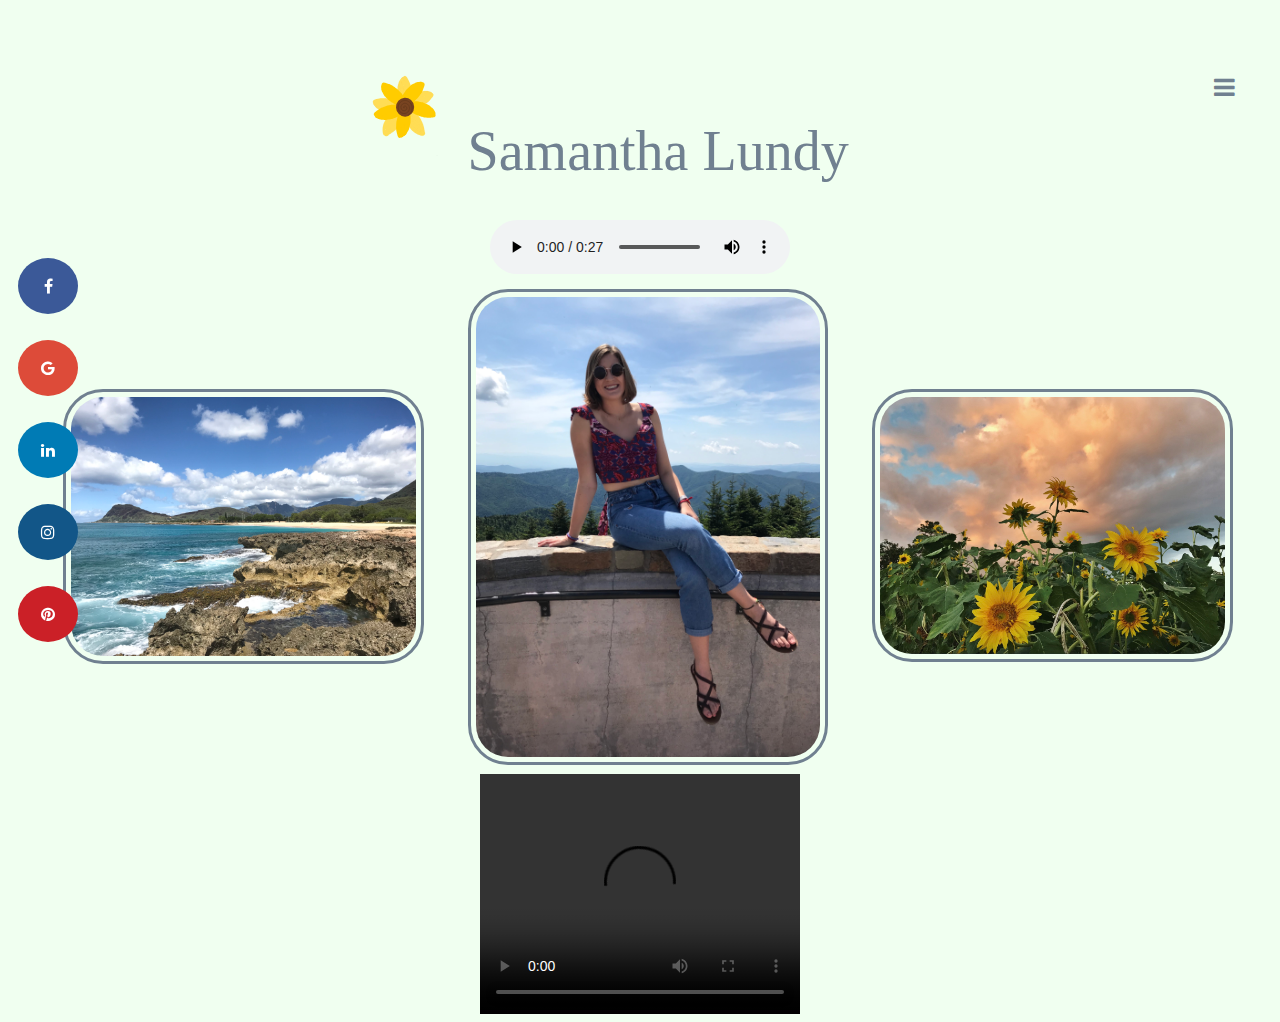
==== commit 923b2edf: "Update index.html" ====
--- a/index.html
+++ b/index.html
@@ -152,11 +152,11 @@
   <div class="column topbox sidemargins">
     <img id="img.sunflowers" src="sunflower.JPG" alt="Sunflower field" style="width:100%" class= "round">
   </div>
-</div> 
-<video controls>
-  <source src="desotofalls.mp4" type="video/mp4">
+</div>
+  <video id="waterfall" width="320" height="240" controls>
+  <source src="desotofalls.webm" type="video/webm">
   Your browser does not support HTML5 video.
-</video>
+  </video>
 <div id="icon-bar">
   <a href="https://www.facebook.com/sammy.lundy.94" class="facebook"><i class="fa fa-facebook"></i></a> 
   <a href="https://plus.google.com/u/0/118086482548562430872" class="google"><i class="fa fa-google"></i></a> 
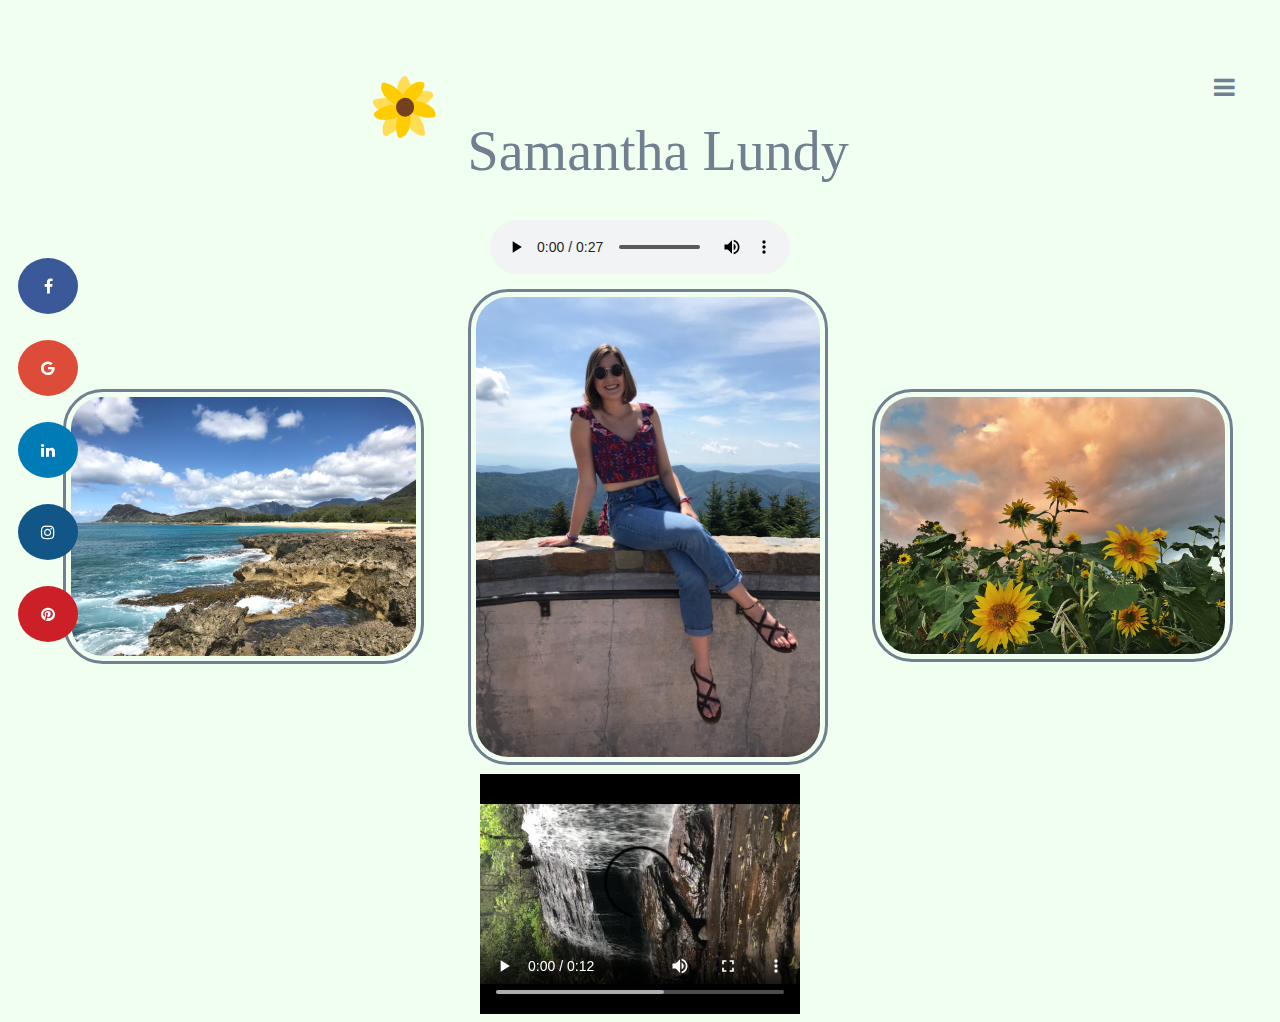
==== commit 58fce86c: "Update index.html" ====
--- a/index.html
+++ b/index.html
@@ -155,6 +155,7 @@
 </div>
   <video id="waterfall" width="320" height="240" controls>
   <source src="desotofalls.webm" type="video/webm">
+   <source src="desotofalls.mp4" type="video/mp4">
   Your browser does not support HTML5 video.
   </video>
 <div id="icon-bar">
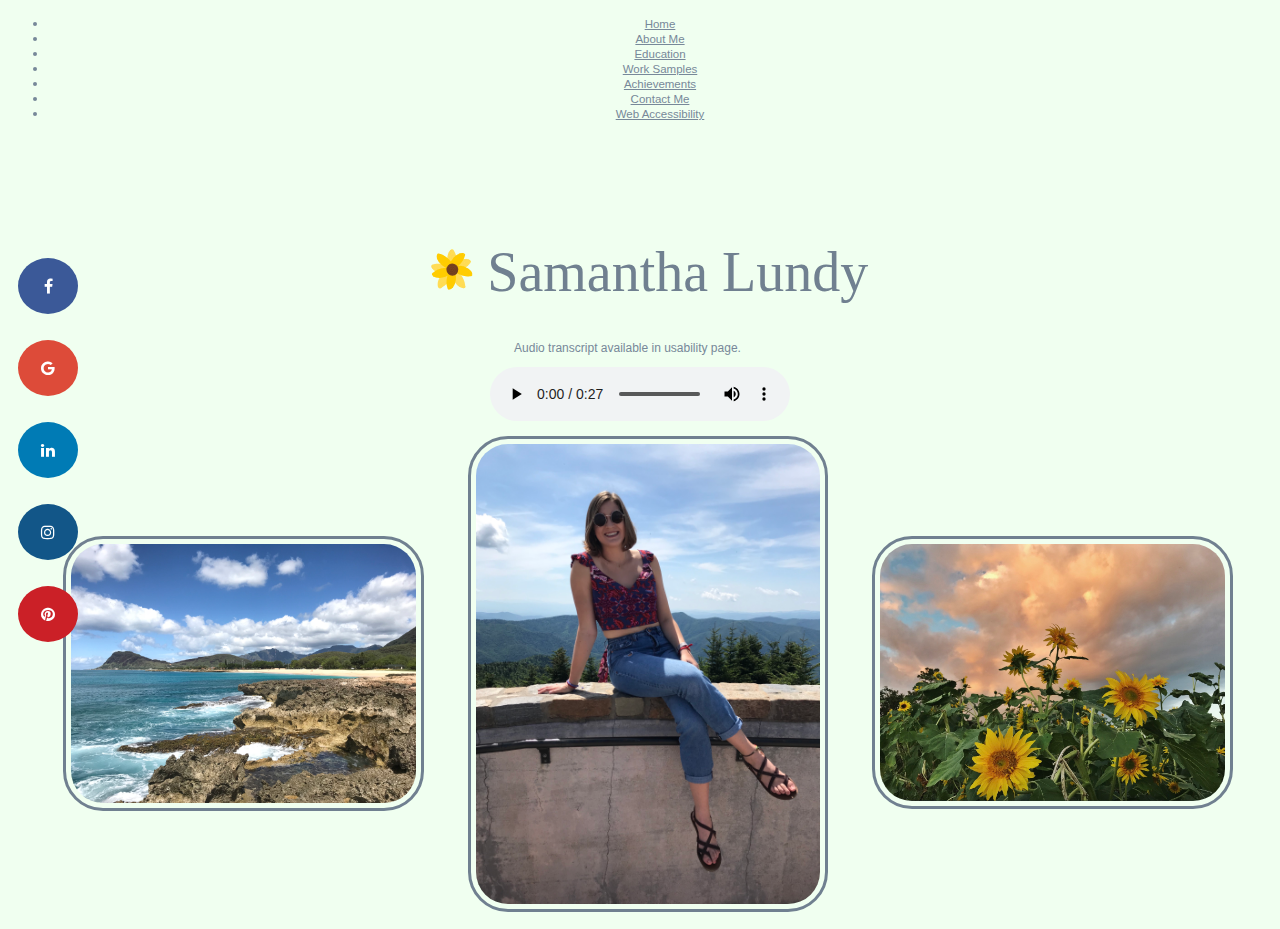
==== commit 0a151650: "Update index.html" ====
--- a/index.html
+++ b/index.html
@@ -7,17 +7,15 @@
 <title>Samantha Lundy</title>
 </head>
 <body>
-    <div class="dropdown" >
-   <button class="btn"><i class="fa fa-bars"></i></button>
-  <div class="dropdown-content">
-    <a href = "index.html">Home</a>
-    <a href="AboutMe.html">About Me</a>
-    <a href="Education.html">Education</a>
-    <a href="worksamples.html">Work Samples</a>
-    <a href="Achievements.html">Achievements</a>
-    <a href="ContactMe.html">Contact Me</a>
-  </div>
-</div>
+    <ul>
+      <li><a class="active" href ="index.html">Home</a></li>
+      <li><a href="AboutMe.html">About Me</a></li>
+      <li><a href="Education.html">Education</a></li>
+      <li><a href="worksamples.html">Work Samples</a></li>
+      <li><a href="Achievements.html">Achievements</a></li>
+      <li><a href="ContactMe.html">Contact Me</a></li>
+      <li><a href="Usability.html">Web Accessibility</a></li>
+   </ul>
   <h1 class= "name"><svg
    xmlns:dc="http://purl.org/dc/elements/1.1/"
    xmlns:cc="http://creativecommons.org/ns#"
@@ -26,9 +24,9 @@
    xmlns="http://www.w3.org/2000/svg"
    id="svg26"
    version="1.1"
-   viewBox="0 0 260 297"
+   viewBox="0 0 260 5"
    height="35mm"
-   width="35mm">
+   width="20mm">
   <defs
      id="defs20" />
   <metadata
@@ -136,6 +134,7 @@
        style="fill:#ffcc00;fill-opacity:1;stroke:#ffcc00;stroke-width:0.18700001;stroke-miterlimit:4;stroke-dasharray:none" />
   </g>
 </svg>Samantha Lundy</h1>
+    <p>Audio transcript available in usability page.</p>
     <div class='audio-container'>
      <audio controls>
        <source src="SammyWebsiteIntro.mp3" type="audio/mpeg">
@@ -153,11 +152,6 @@
     <img id="img.sunflowers" src="sunflower.JPG" alt="Sunflower field" style="width:100%" class= "round">
   </div>
 </div>
-  <video id="waterfall" width="320" height="240" controls>
-  <source src="desotofalls.webm" type="video/webm">
-   <source src="desotofalls.mp4" type="video/mp4">
-  Your browser does not support HTML5 video.
-  </video>
 <div id="icon-bar">
   <a href="https://www.facebook.com/sammy.lundy.94" class="facebook"><i class="fa fa-facebook"></i></a> 
   <a href="https://plus.google.com/u/0/118086482548562430872" class="google"><i class="fa fa-google"></i></a> 
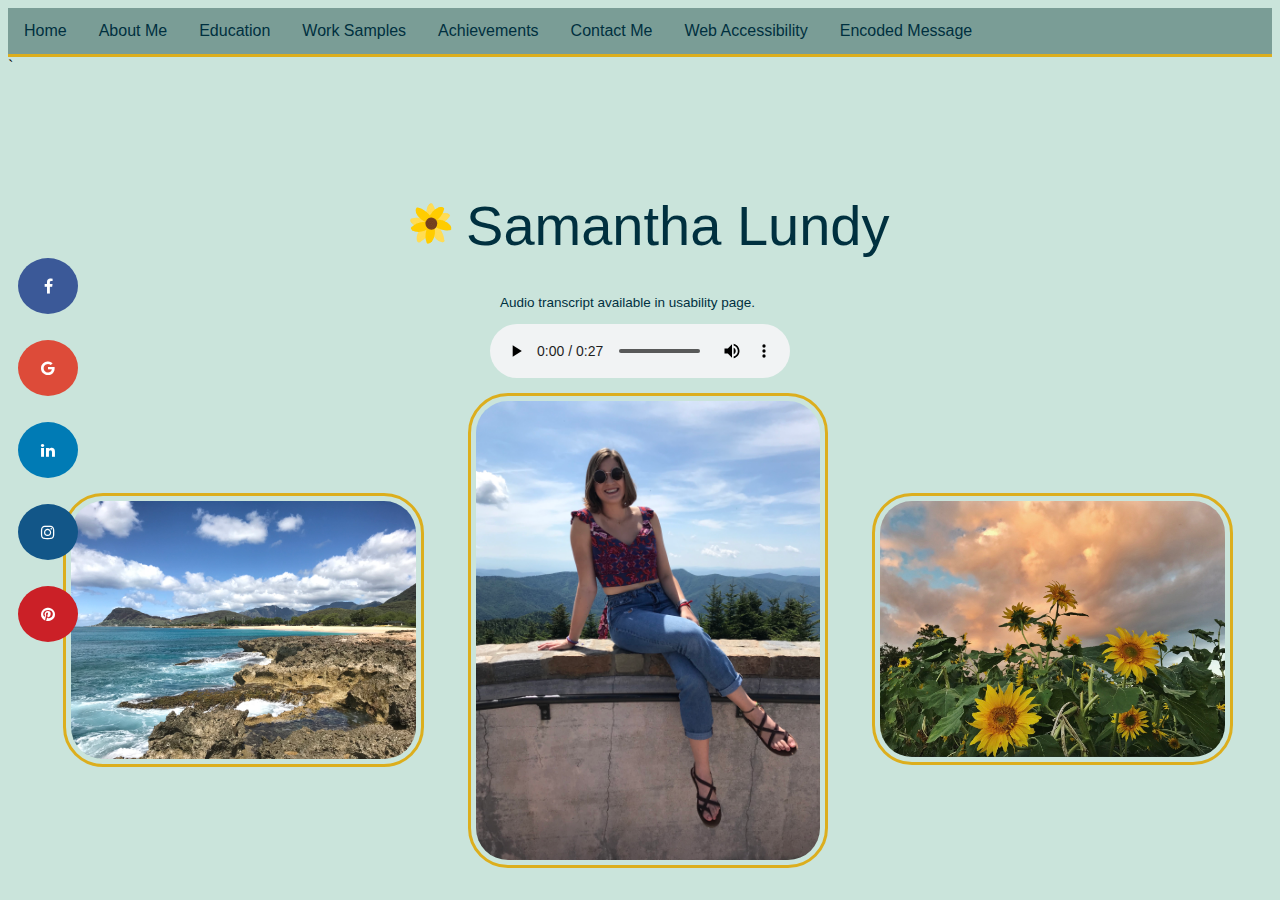
==== commit 30385993: "Update index.html" ====
--- a/index.html
+++ b/index.html
@@ -1,22 +1,27 @@
 <!DOCTYPE html>
-<html lang=en>
+  <html lang=en>
+      
 <head>
   <link rel="stylesheet" type="text/css" href="style.css">
-<meta charset=utf-8>
- <link rel="stylesheet" href="https://cdnjs.cloudflare.com/ajax/libs/font-awesome/4.7.0/css/font-awesome.min.css">
-<title>Samantha Lundy</title>
+    <meta charset=utf-8>
+     <link rel="stylesheet" href="https://cdnjs.cloudflare.com/ajax/libs/font-awesome/4.7.0/css/font-awesome.min.css">
+  <title>Samantha Lundy</title>
 </head>
+      
 <body>
-    <ul>
-      <li><a class="active" href ="index.html">Home</a></li>
-      <li><a href="AboutMe.html">About Me</a></li>
-      <li><a href="Education.html">Education</a></li>
-      <li><a href="worksamples.html">Work Samples</a></li>
-      <li><a href="Achievements.html">Achievements</a></li>
-      <li><a href="ContactMe.html">Contact Me</a></li>
-      <li><a href="Usability.html">Web Accessibility</a></li>
-   </ul>
-  <h1 class= "name"><svg
+<!-- This is the homepage with title, photos, and navbar. Title is Home-->
+  <ul>
+    <li><a class="active" href ="index.html">Home</a></li>
+    <li><a href="AboutMe.html">About Me</a></li>
+    <li><a href="Education.html">Education</a></li>
+    <li><a href="worksamples.html">Work Samples</a></li>
+    <li><a href="Achievements.html">Achievements</a></li>
+    <li><a href="ContactMe.html">Contact Me</a></li>
+    <li><a href="Usability.html">Web Accessibility</a></li>
+    <li><a href= "caesercipher.html">Encoded Message</a></li>
+  </ul>
+    `
+<h1 class= "name"><svg
    xmlns:dc="http://purl.org/dc/elements/1.1/"
    xmlns:cc="http://creativecommons.org/ns#"
    xmlns:rdf="http://www.w3.org/1999/02/22-rdf-syntax-ns#"
@@ -133,31 +138,41 @@
        id="path4628"
        style="fill:#ffcc00;fill-opacity:1;stroke:#ffcc00;stroke-width:0.18700001;stroke-miterlimit:4;stroke-dasharray:none" />
   </g>
-</svg>Samantha Lundy</h1>
-    <p>Audio transcript available in usability page.</p>
-    <div class='audio-container'>
-     <audio controls>
-       <source src="SammyWebsiteIntro.mp3" type="audio/mpeg">
-        Your browser does not support the audio element.
-   </audio>
+</svg>Samantha Lundy</h1> <!--Really long code here for sunflower svg-->
+  <p>Audio transcript available in usability page.</p>
+<div class='audio-container'>
+    <audio controls>
+      <source src="SammyWebsiteIntro.mp3" type="audio/mpeg">
+      Your browser does not support the audio element.
+    </audio>
 </div>
-    <div class="row">
+    
+<div class="row">
   <div class="column topbox sidemargins">
     <img id="img.mermaidcaves" src="MermaidCaves.JPG" alt="Mountain and rock scenery in Oahu, Hawaii" style="width:100%" class="round">
-  </div>
-  <div class="column">
-    <img id= "img.cliff" src="sammyoncliff.jpg" alt="Woman sitting on edge of railing with mountains and trees in background." style="width:100%" class="round">
-  </div>
-  <div class="column topbox sidemargins">
-    <img id="img.sunflowers" src="sunflower.JPG" alt="Sunflower field" style="width:100%" class= "round">
-  </div>
 </div>
+    
+<div class="column">
+  <img id= "img.cliff" src="sammyoncliff.jpg" alt="Woman sitting on edge of railing with mountains and trees in background." style="width:100%" class="round">
+</div>
+    
+<div class="column topbox sidemargins">
+  <img id="img.sunflowers" src="sunflower.JPG" alt="Sunflower field" style="width:100%" class= "round">
+</div>
+</div>
+    
 <div id="icon-bar">
-  <a href="https://www.facebook.com/sammy.lundy.94" class="facebook"><i class="fa fa-facebook"></i></a> 
-  <a href="https://plus.google.com/u/0/118086482548562430872" class="google"><i class="fa fa-google"></i></a> 
-  <a href="https://www.linkedin.com/in/samantha-lundy/" class="linkedin"><i class="fa fa-linkedin"></i></a>
-  <a href="https://www.instagram.com/sami721" class="instagram"><i class="fa fa-instagram"></i></a>
-  <a href="https://www.pinterest.com/sami7219/" class="pinterest"><i class= "fa fa-pinterest"></i></a>
+  <a href="https://www.facebook.com/sammy.lundy.94" class="facebook"><i class="fa fa-facebook"> </i><span class="sr-only">Facebook</span></a>
+    
+  <a href="https://plus.google.com/u/0/118086482548562430872" class="google"><i class="fa fa-google"></i><span class="sr-only">Google Plus</span></a> 
+    
+  <a href="https://www.linkedin.com/in/samantha-lundy/" class="linkedin"><i class="fa fa-linkedin"></i><span class="sr-only">LinkedIn</span></a>
+    
+  <a href="https://www.instagram.com/sami721" class="instagram"><i class="fa fa-instagram"></i><span class="sr-only">Instagram</span></a>
+    
+  <a href="https://www.pinterest.com/sami7219/" class="pinterest"><i class= "fa fa-pinterest"></i><span class="sr-only">Pinterest</span></a>
 </div>
+    
 </body>
+      
 </html>
--- a/style.css
+++ b/style.css
@@ -1,53 +1,56 @@
 body {
-    background-color: honeydew;
+    background-color: #CAE4DB;
 }
 
 h1 {
-    color: slategray;
-    text-align: center;
-    font-family: "Snell Roundhand", cursive;
+    color: #00303F;
+    text-align: center;
+    font-family:sans-serif;
     font-size: 56px;
 }
 h2 {
-    color: slategray;
-    text-align: center;
-    font-family: "Lucida Sans Unicode", "Lucida Grande", sans-serif;
-    padding-top: 10px;
+    color: #00303F;
+    text-align: center;
+    font-family: sans-serif;
+    padding-top: 25px;
+}
+
+h3 {
+    color: #00303F;
+    text-align: center;
+    font-family: sans-serif;
 }
 
 h4 {
-    color: slategray;
-    text-align: center;
-    font-family: "Lucida Sans Unicode", "Lucida Grande", sans-serif;
+    color: #00303F;
+    text-align: center;
+    font-family: sans-serif;
 }
 
 h5 {
-    color: slategray;
-    text-align: center;
-    font-family: "Lucida Sans Unicode", "Lucida Grande", sans-serif;
+    color: #00303F;
+    text-align: center;
+    font-family:sans-serif;
 }
 
 p {
-    color: lightslategray;
-    text-align: center;
-    font-family: "Lucida Sans Unicode", "Lucida Grande", sans-serif;
-    font-size: 12px;
+    color: #00303F;
+    text-align: center;
+    font-family: sans-serif;
+    font-size: 13.5px;
     margin-left: 75px;
     margin-right: 100px;
 }
 
-li {
-    color:lightslategray;
-    text-align: center;
-    font-family:"Lucida Sans Unicode", "Lucida Grande", sans-serif;
-    font-size:13.5px;
-}
-
 a {
-    font-family: "Lucida Sans Unicode", "Lucida Grande", sans-serif;
-    color:lightslategray;
+    font-family: sans-serif;
+    color:#00303F;
     font-size: 11.5px;
     text-align: center;
+}
+
+hr {
+    color:#DCAE1D;
 }
 
 .audio-container {
@@ -83,7 +86,7 @@
 
 #waterfall {
    display: block;
-   margin: 0 auto; 
+   margin: 0 auto;
 }
 
 .column {
@@ -105,10 +108,20 @@
     margin-right: 50px;
 }
 
+.sidemargins-a {
+    margin-left: 65px;
+    margin-right: 50px;
+}
+
+.topbox-a {
+    margin-top: 25px;
+    margin-bottom: 100px;
+}
+
 .round {
     border-radius: 40px;
     border: solid;
-    border-color: slategray;
+    border-color: #DCAE1D;
     padding: 5px;
 }
 
@@ -127,40 +140,31 @@
   border-radius: 100%;
 }
 
-.btn {
-    background-color: honeydew;
-    border: none;
-    color: slategray;
-    padding: 12px 16px;
-    font-size: 24px;
-    cursor: pointer;
-    float: right;
-}
-
-.btn:hover {
-    background-color: none;
-}
-
-.dropdown-content {
-    display: none;
-    position: absolute;
-    right: 0;
-    background-color: whitesmoke;
-    min-width: 160px;
-    z-index: 1;
-}
-
-.dropdown-content a {
-    color: slategray;
-    padding: 12px 16px;
+
+ul {
+    list-style-type: none;
+    margin: 0;
+    padding: 0px;
+    overflow: hidden;
+    background-color: #7A9D96;
+    border-bottom: 3px solid #DCAE1D;
+}
+
+li {
+    float: left;
+}
+
+li a {
+    display: block;
+    color: #00303F;
+    text-align: center;
+    padding: 14px 16px;
     text-decoration: none;
-    display:flex;
-    font-size: 14px;
-    font-family: "Lucida Sans Unicode", "Lucida Grande", sans-serif;
-}
-
-.dropdown:hover .dropdown-content {
-    display: block;
+    font-size: 16px;
+}
+
+li a:hover {
+    opacity: 0.7;
 }
 
 .fa:hover {
@@ -225,3 +229,14 @@
   display: block;
 }
 
+#myCourses {
+  display: flex;
+  align-items: center;
+  justify-content: center;
+}
+
+#KD {
+    width: 320px;
+    height: 240px;
+    max-width: 1000%;
+}
